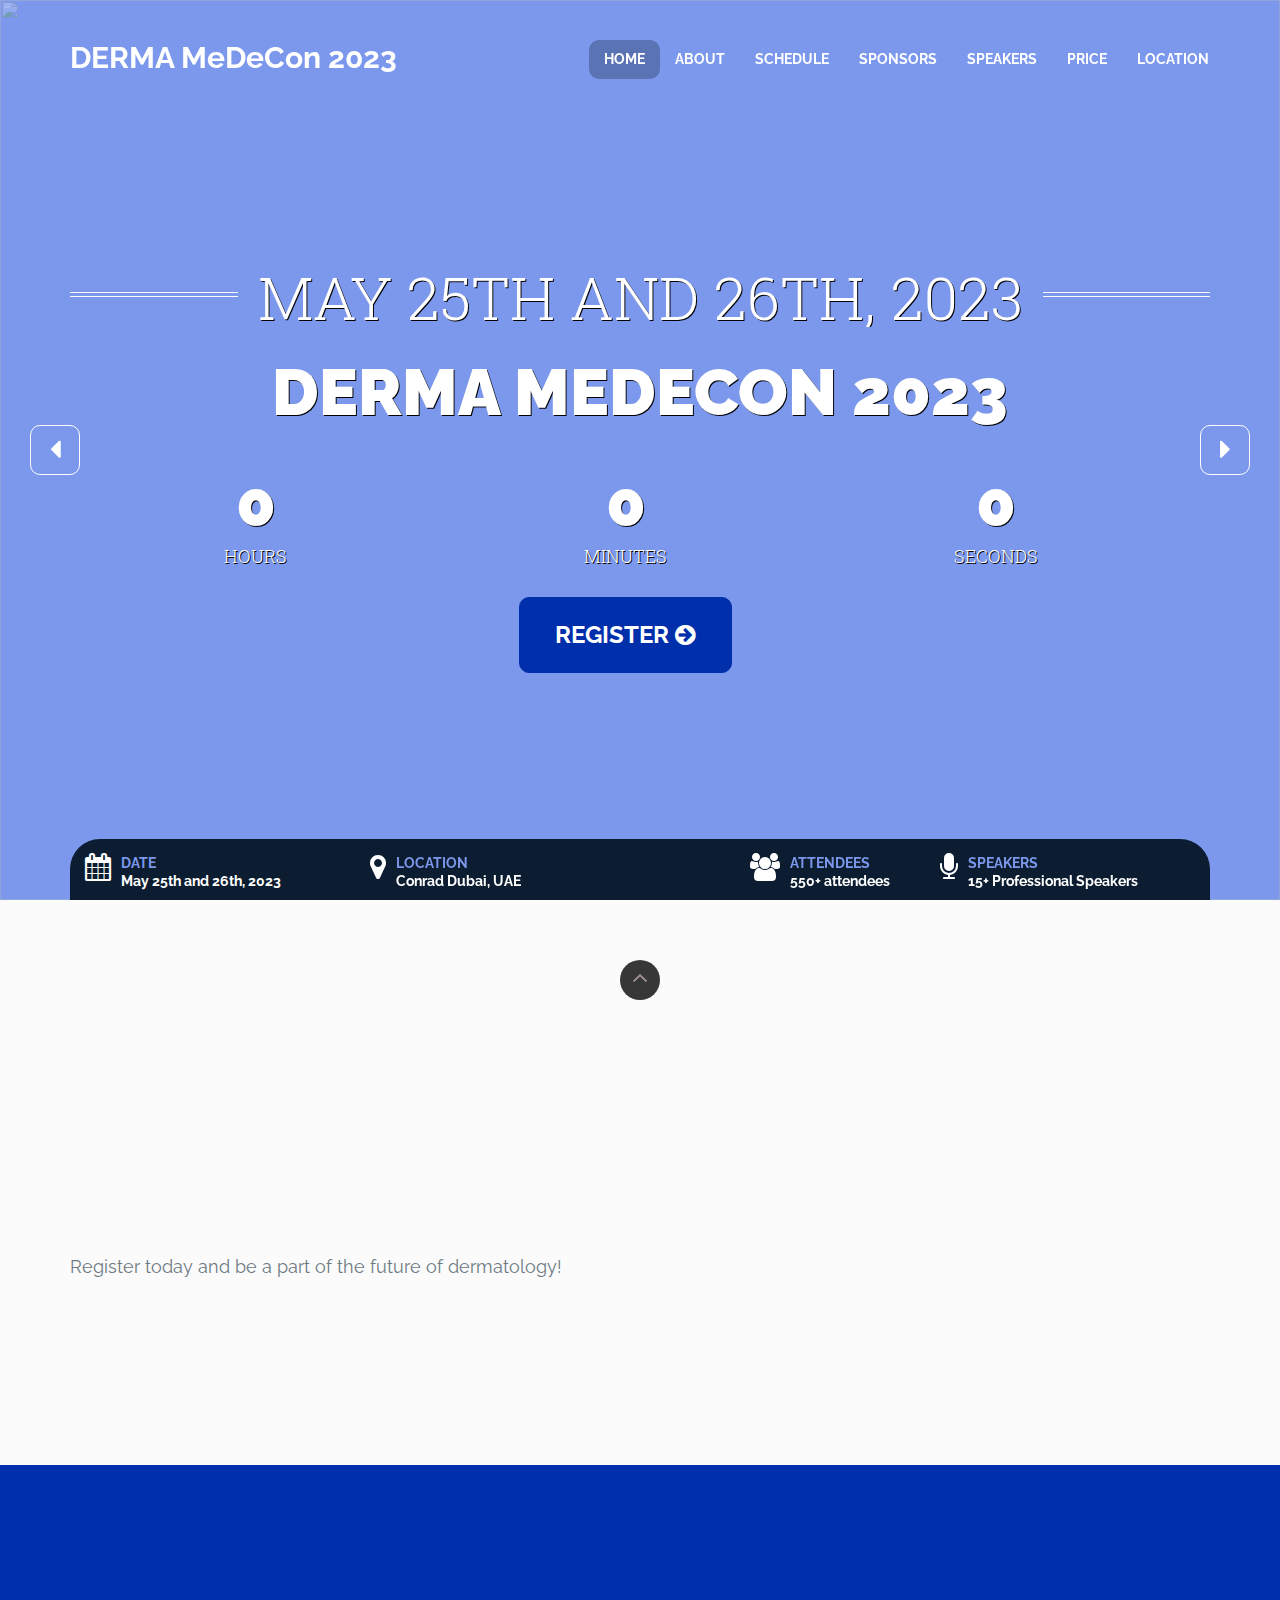
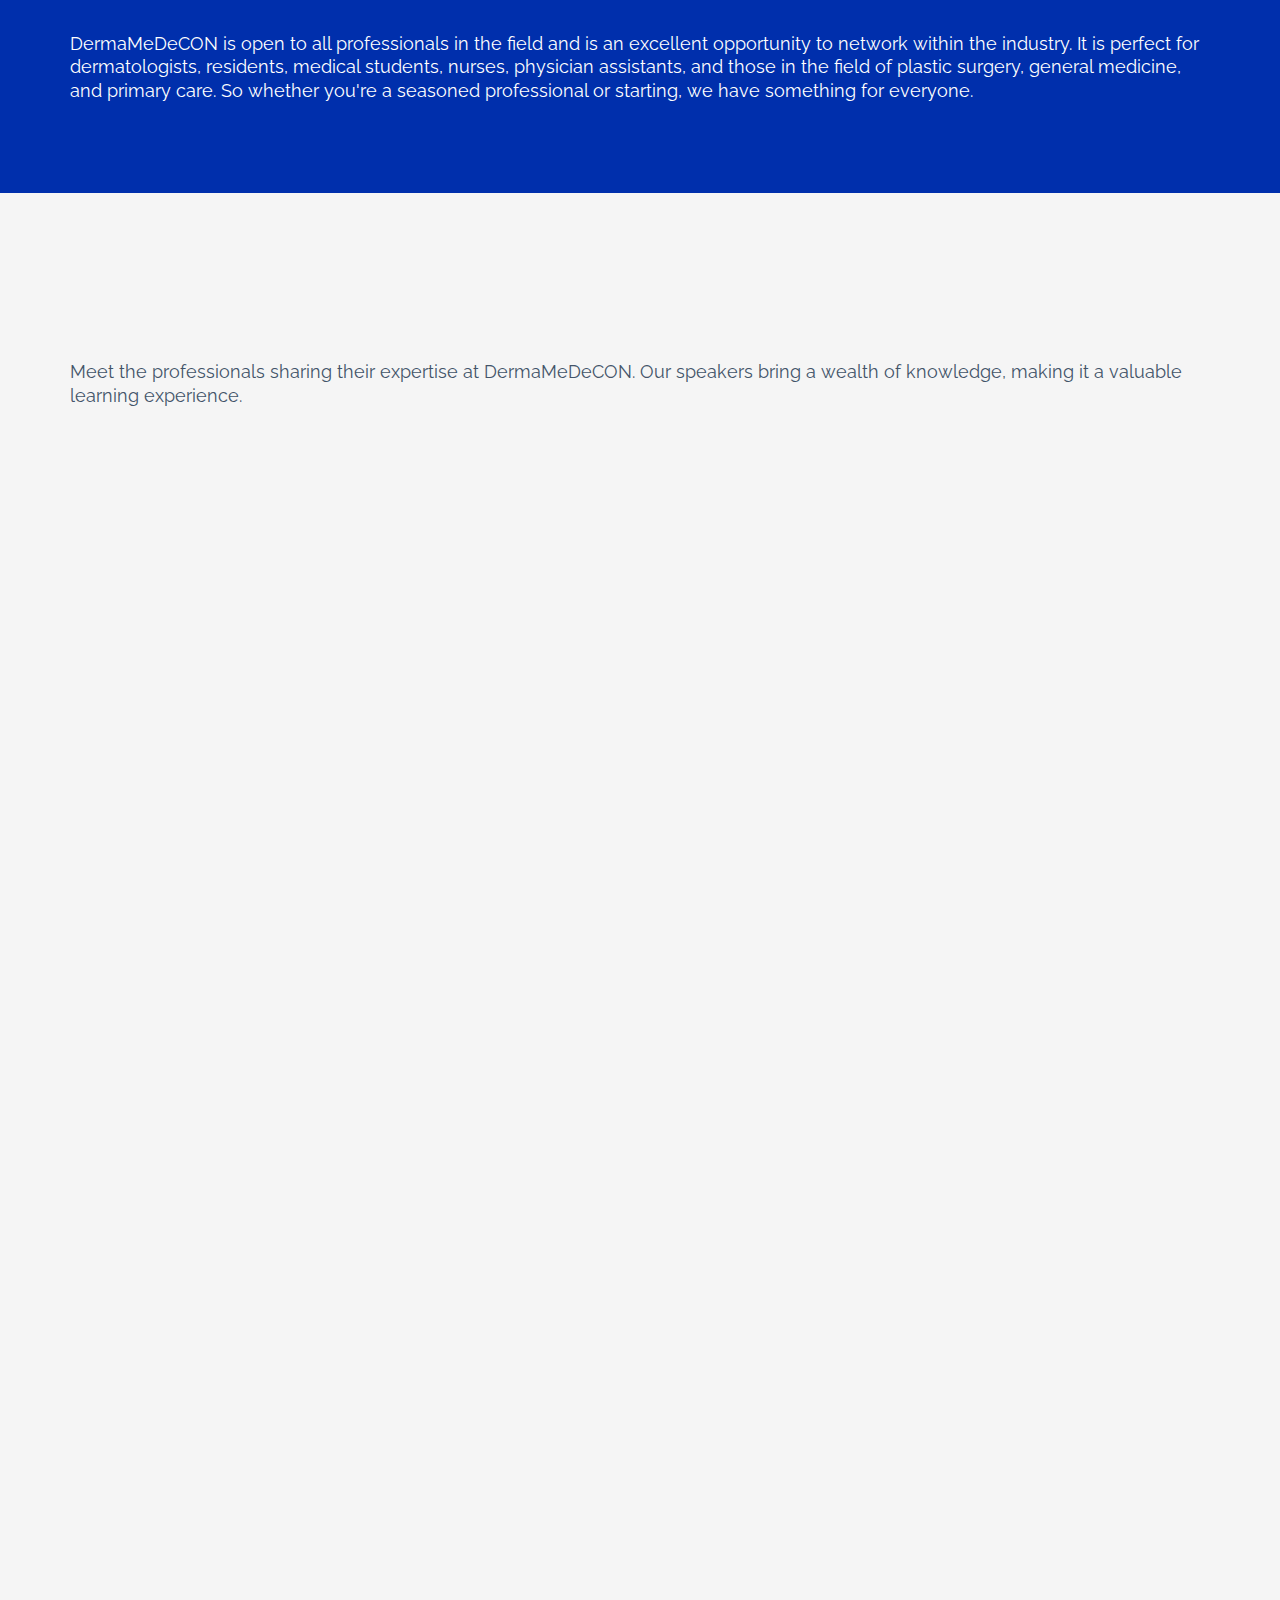
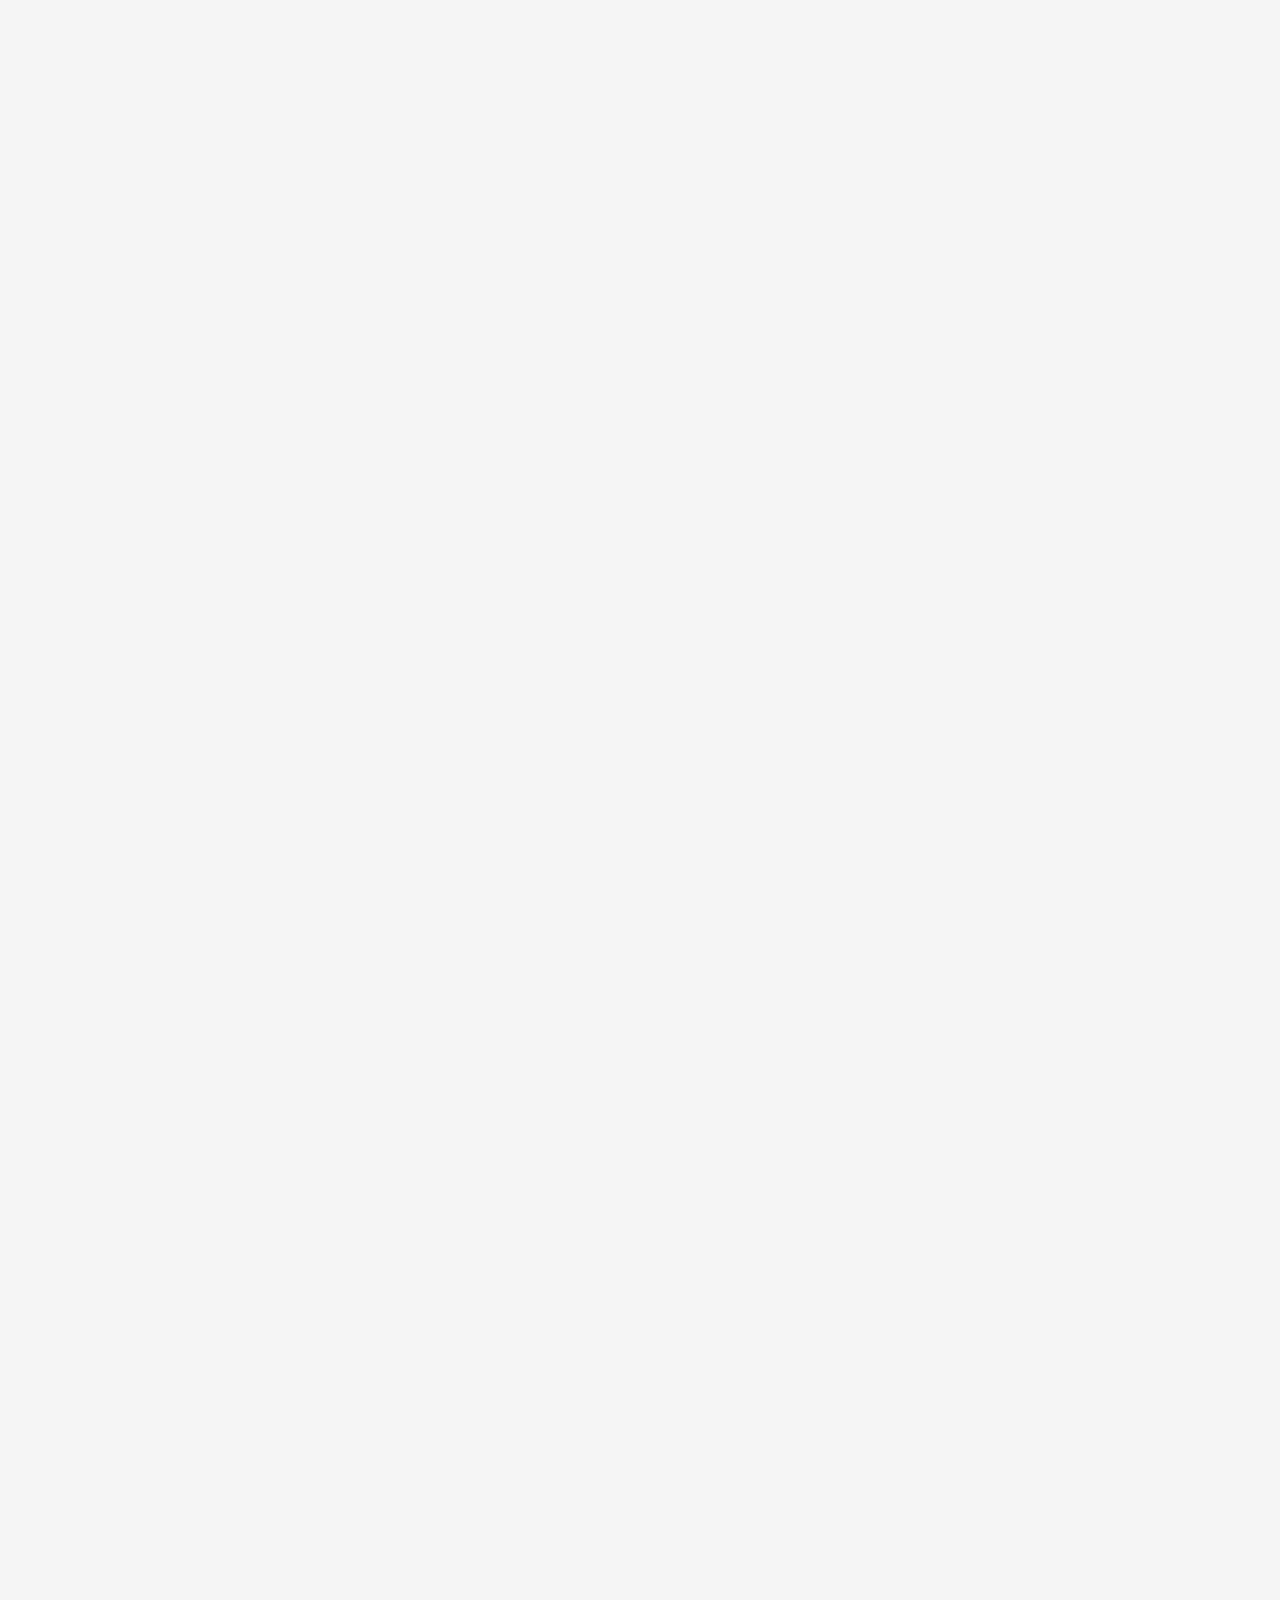
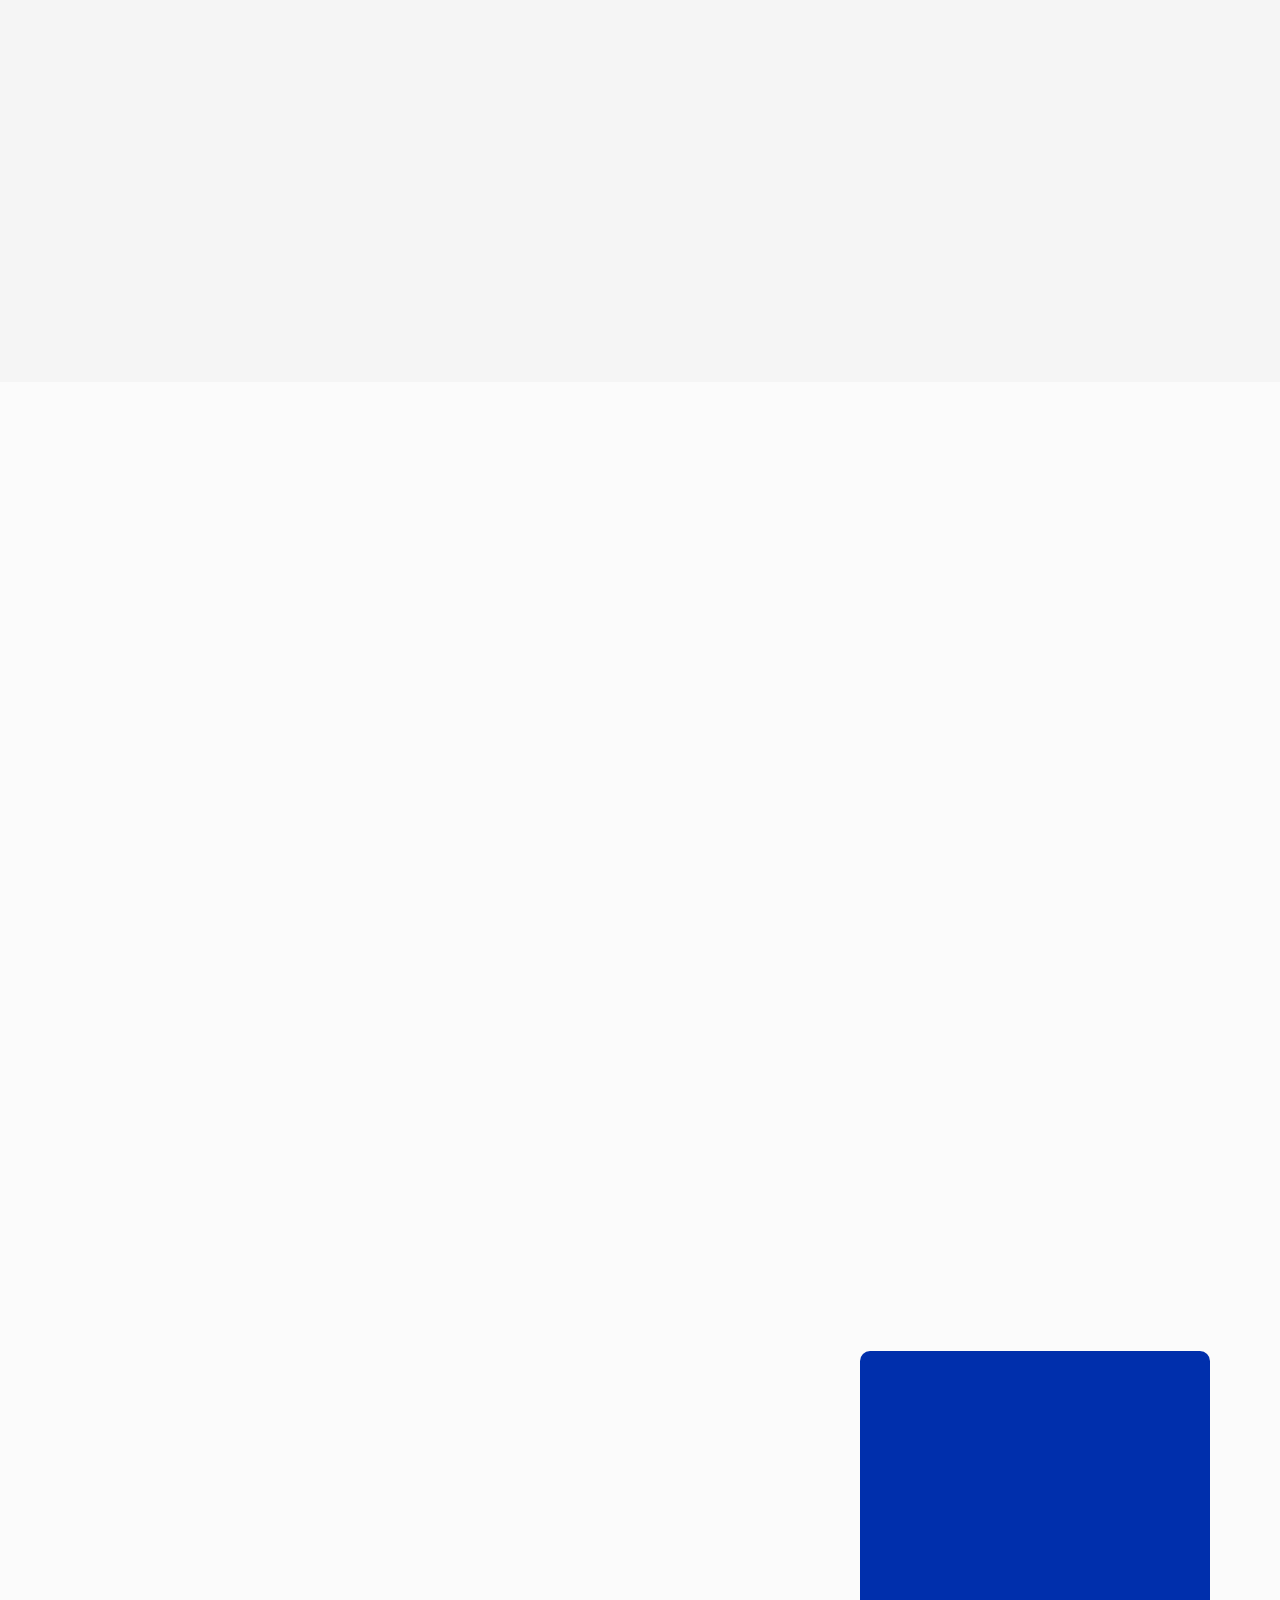
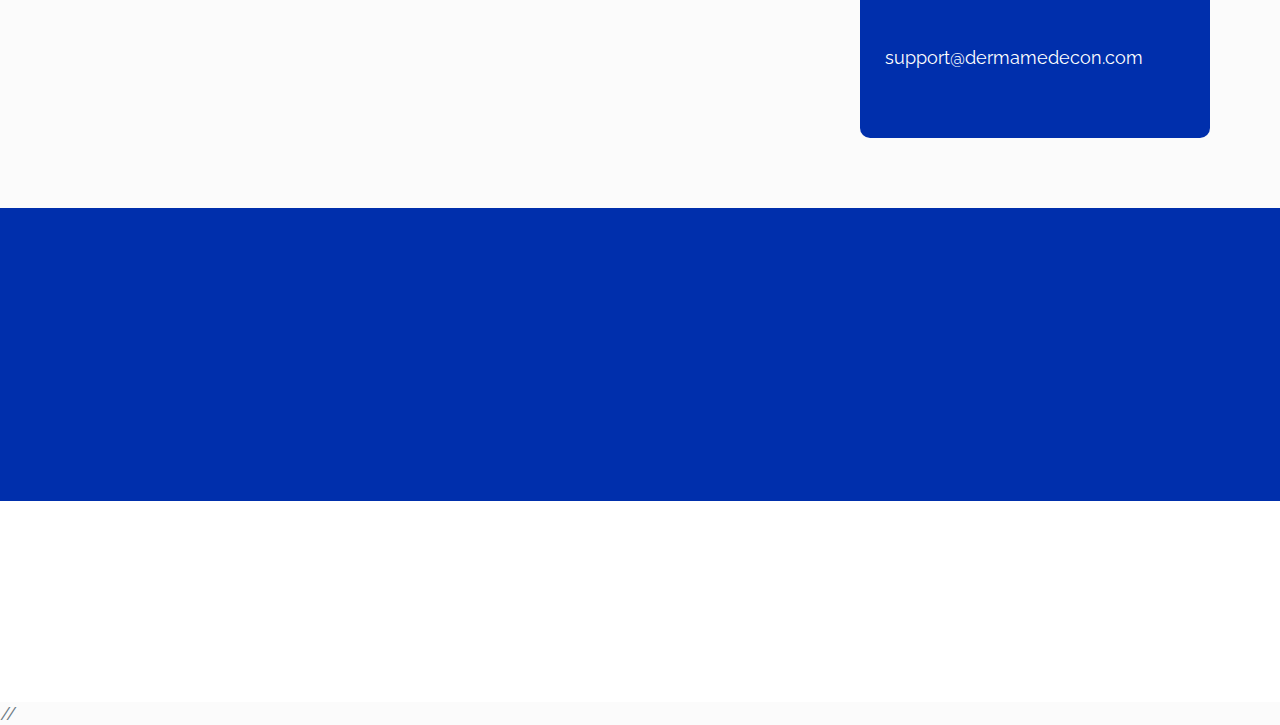
==== index.html @ 5bb14e51 "Minor fixes" ====
<!DOCTYPE html>
<!--[if lt IE 7 ]><html class="ie ie6" lang="en"><![endif]-->
<!--[if IE 7 ]><html class="ie ie7" lang="en"><![endif]-->
<!--[if IE 8 ]><html class="ie ie8" lang="en"><![endif]-->
<!--[if (gte IE 9)|!(IE)]><!-->
<html lang="en"><!--<![endif]-->

<head>
    <meta charset="utf-8">
    <!--[if IE]><meta http-equiv="X-UA-Compatible" content="IE=edge"><![endif]-->
    <meta name="viewport" content="width=device-width, initial-scale=1">

    <title>DERMA MeDeCon 2023</title>

    <!-- Favicons -->
    <link rel="apple-touch-icon-precomposed" sizes="144x144" href="assets/ico/apple-touch-icon-144-precomposed.png">
    <link rel="shortcut icon" href="assets/ico/favicon.ico">

    <!-- CSS Global -->
    <link href="assets/plugins/bootstrap/css/bootstrap.min.css" rel="stylesheet">
    <link href="assets/plugins/fontawesome/css/font-awesome.min.css" rel="stylesheet">
    <link href="assets/plugins/bootstrap-select/bootstrap-select.min.css" rel="stylesheet">
    <link href="assets/plugins/owlcarousel2/assets/owl.carousel.min.css" rel="stylesheet">
    <link href="assets/plugins/owlcarousel2/assets/owl.theme.default.min.css" rel="stylesheet">
    <link href="assets/plugins/prettyphoto/css/prettyPhoto.css" rel="stylesheet">
    <link href="assets/plugins/animate/animate.min.css" rel="stylesheet">
    <link href="assets/plugins/countdown/jquery.countdown.css" rel="stylesheet">

    <link href="assets/css/theme.css" rel="stylesheet">
    <link href="assets/css/custom.css" rel="stylesheet">

    <!--[if lt IE 9]>
        <script src="assets/plugins/iesupport/html5shiv.js"></script>
        <script src="assets/plugins/iesupport/respond.min.js"></script>
        <![endif]-->
</head>

<body id="home" class="wide body-light">

    <!-- Preloader -->
    <!-- <div id="preloader">
            <div id="status">
                <div class="spinner"></div>
            </div>
        </div> -->

    <!-- Wrap all content -->
    <div class="wrapper">

        <!-- HEADER -->
        <header class="header fixed">
            <div class="container">
                <div class="header-wrapper clearfix">

                    <!-- Logo -->
                    <div class="logo">
                        <a href="#home" class="scroll-to">
                            <!-- <span class="fa-stack">
                                    <i class="fa logo-hex fa-stack-2x"></i>
                                    <i class="fa logo-fa fa-map-marker fa-stack-1x"></i>
                                </span> -->
                            <!-- <img src="./assets/img/logo.png" alt="" style="width: 94px;height: 100px;background-color: rgb(255, 255, 255);"> -->
                            DERMA MeDeCon 2023
                        </a>
                    </div>
                    <!-- /Logo -->

                    <!-- Navigation -->
                    <div id="mobile-menu"></div>
                    <nav class="navigation closed clearfix">
                        <a href="#" class="menu-toggle btn"><i class="fa fa-bars"></i></a>
                        <ul class="sf-menu nav">
                            <li class="active"><a href="#home"><b>Home</b></a></li>
                            <li><a href="#about"><b>About</b></a></li>
                            <li><a href="#schedule"><b>Schedule</b> </a></li>
                            <li><a href="#sponsors"><b>Sponsors</b> </a></li>
                            <li><a href="#speakers"><b>Speakers</b> </a></li>
                            <li><a href="#price"><b>Price</b> </a></li>
                            <li><a href="#location"><b>Location</b> </a></li>
                            <!-- <li><a href="blog.html">Blog</a></li> -->
                        </ul>
                    </nav>
                    <!-- /Navigation -->

                </div>
            </div>
        </header>
        <!-- /HEADER -->

        <!-- Content area -->
        <div class="content-area">

            <div id="main">
                <!-- SLIDER -->
                <section class="page-section no-padding background-img-slider">

                    <div class="container">

                        <div id="main-slider" class="owl-carousel owl-theme">

                            <!-- Slide -->
                            <div class="item page text-center slide3">
                                <img src="./assets/img/slideshow/1.jpg"
                                    style="opacity: 0.3;object-fit: cover;height: 900px;">

                                <div class="caption">

                                    <div class="container">

                                        <div class="div-table">
                                            <div class="div-cell">
                                                <h2 class="caption-title" data-animation="fadeInDown"
                                                    data-animation-delay="100"><span>May 25th and 26th, 2023</span></h2>
                                                <h3 class="caption-subtitle" data-animation="fadeInUp"
                                                    data-animation-delay="300">DERMA MeDeCon 2023</h3>
                                                <div class="countdown-wrapper">
                                                    <div id="defaultCountdown" class="defaultCountdown clearfix"></div>
                                                </div>
                                                <p class="caption-text">
                                                    <a class="btn btn-theme btn-theme-xl" href="#registration"
                                                        data-toggle="modal" data-animation="flipInY"
                                                        data-animation-delay="600"> Register <i
                                                            class="fa fa-arrow-circle-right"></i></a>
                                                </p>
                                            </div>
                                        </div>
                                    </div>
                                </div>
                            </div>

                            <!-- Slide -->
                            <div class="item page text-center slide3">
                                <img src="./assets/img/slideshow/2.jpg"
                                    style="opacity: 0.3;object-fit: cover;height: 900px;">
                                <div class="caption">
                                    <div class="container">
                                        <div class="div-table">
                                            <div class="div-cell">
                                                <h2 class="caption-title" data-animation="fadeInDown"
                                                    data-animation-delay="100"><span>May 25th and 26th, 2023</span></h2>
                                                <h3 class="caption-subtitle" data-animation="fadeInUp"
                                                    data-animation-delay="300">DERMA MeDeCon 2023</h3>
                                                <p class="caption-text">
                                                    <a class="btn btn-theme btn-theme-xl" href="#register"
                                                        data-toggle="modal" data-animation="flipInY"
                                                        data-animation-delay="600"> Register <i
                                                            class="fa fa-arrow-circle-right"></i></a>
                                                    <!-- <a class="btn btn-theme btn-theme-xl btn-theme-transparent-white" href="http://www.youtube.com/watch?v=O-zpOMYRi0w" data-gal="prettyPhoto" data-animation="flipInY" data-animation-delay="900">Watch video</a> -->
                                                </p>
                                            </div>
                                        </div>
                                    </div>
                                </div>
                            </div>


                            <!-- Slide -->
                            <div class="item page text-center slide3">
                                <img src="./assets/img/slideshow/3.jpg"
                                    style="opacity: 0.3;object-fit: cover;height: 900px;">
                                <div class="caption">
                                    <div class="container">
                                        <div class="div-table">
                                            <div class="div-cell">
                                                <h2 class="caption-title"><span>May 25th and 26th, 2023</span></h2>
                                                <h3 class="caption-subtitle">DERMA MeDeCon 2023</h3>
                                                <p class="caption-text">
                                                    <a class="btn btn-play"
                                                        href="https://drive.google.com/file/d/1ba3R2Dw-PTf2hxhRhT_Zl9Os01oka7uy/preview?iframe=true"
                                                        data-gal="prettyPhoto"><i class="fa fa-play"></i></a>

                                                </p>
                                                <!-- Event description -->
                                                <!-- /Event description -->
                                            </div>
                                        </div>
                                    </div>
                                </div>
                            </div>

                        </div>
                    </div>

                    <!-- Event description -->
                    <div class="event-description" style="z-index: 1;">
                        <div class="container">
                            <div class="row">
                                <div class="event-background">
                                    <div class="container-fluid">
                                        <div class="row">
                                            <div class="col-xs-12 col-sm-6 col-md-3">
                                                <div class="media">
                                                    <span class="pull-left">
                                                        <i class="fa fa-calendar fa-2x"></i>
                                                    </span>
                                                    <div class="media-body">
                                                        <h4 class="media-heading">Date</h4>
                                                        <span>May 25th and 26th, 2023</span>
                                                    </div>
                                                </div>
                                            </div>
                                            <div class="col-xs-12 col-sm-6 col-md-4">
                                                <div class="media">
                                                    <span class="pull-left">
                                                        <i class="fa fa-map-marker fa-2x"></i>
                                                    </span>
                                                    <div class="media-body">
                                                        <h4 class="media-heading">Location</h4>
                                                        <span> Conrad Dubai, UAE</span>
                                                    </div>
                                                </div>
                                            </div>
                                            <div class="col-xs-12 col-sm-6 col-md-2">
                                                <div class="media">
                                                    <span class="pull-left">
                                                        <i class="fa fa-group fa-2x media-object"></i>
                                                    </span>
                                                    <div class="media-body">
                                                        <h4 class="media-heading">Attendees</h4>
                                                        <span>550+ attendees</span>
                                                    </div>
                                                </div>
                                            </div>
                                            <div class="col-xs-12 col-sm-6 col-md-3">
                                                <div class="media">
                                                    <span class="pull-left">
                                                        <i class="fa fa-microphone fa-2x"></i>
                                                    </span>
                                                    <div class="media-body">
                                                        <h4 class="media-heading">Speakers</h4>
                                                        <span>15+ Professional Speakers</span>
                                                    </div>
                                                </div>
                                            </div>
                                        </div>
                                    </div>
                                </div>
                            </div>
                        </div>
                    </div>
                    <!-- /Event description -->

                </section>
                <!-- /SLIDER -->
            </div>

            <!-- PAGE ABOUT -->
            <section class="page-section" id="about">
                <div class="container">
                    <h1 class="section-title">
                        <span data-animation="flipInY" data-animation-delay="300" class="icon-inner"><span
                                class="fa-stack"><i class="fa rhex fa-stack-2x"></i><i
                                    class="fa fa-star fa-stack-1x"></i></span></span>
                        <span data-animation="fadeInRight" data-animation-delay="500" class="title-inner">About The
                            Event <small>/ whats going on there come and learn</small></span>
                    </h1>
                    <div class="row">
                        <div class="col-lg-8">
                            <p data-animation="fadeInUp" data-animation-delay="300">Get ready to be blown away by the
                                latest advancements in dermatology at the upcoming DermaMeDeCON conference & exhibition!
                                Attend interactive workshops, participate in hands-on training sessions and learn from
                                some of the most renowned experts in the field as they share their insights. Derma
                                MeDeCON is a golden ticket to meeting professionals in the field, building valuable
                                connections, and expanding your network! </p><br>
                            <p>Register today and be a part of the future of dermatology!</p>
                            <p class="btn-row">
                                <a href="#register" data-toggle="modal" class="btn btn-theme btn-theme-xl"
                                    data-animation="flipInY" data-animation-delay="200">Book My Seat <i
                                        class="fa fa-arrow-circle-right"></i></a>
                                <!-- <a href="#" class="btn btn-theme btn-theme-xl btn-theme-transparent" data-animation="flipInY" data-animation-delay="400">Watch video</a> -->
                            </p>
                        </div>
                        <div class="col-xs-12 col-sm-6 col-md-6 col-lg-4 pull-left">

                            <!-- Thumbnails -->
                            <div class="row thumbnails">

                                <div class="col-sm-6 col-xs-6">
                                    <div class="thumbnail no-border no-padding" data-animation="fadeInLeft"
                                        data-animation-delay="100">
                                        <div class="media">
                                            <img src="assets/img/fourbox/1.jpg" alt="">
                                            <div class="caption hovered">
                                                <div class="caption-wrapper div-table">
                                                    <div class="caption-inner div-cell">
                                                        <p class="caption-buttons"><a
                                                                href="assets/img/fourbox/1.jpg"
                                                                class="btn caption-zoom" data-gal="prettyPhoto"><i
                                                                    class="fa fa-search"></i></a></p>
                                                    </div>
                                                </div>
                                            </div>
                                        </div>
                                    </div>
                                </div>

                                <div class="col-sm-6 col-xs-6">
                                    <div class="thumbnail no-border no-padding" data-animation="fadeInDown"
                                        data-animation-delay="200">
                                        <div class="media">
                                            <img src="assets/img/fourbox/2.jpg" alt="">
                                            <div class="caption hovered">
                                                <div class="caption-wrapper div-table">
                                                    <div class="caption-inner div-cell">
                                                        <p class="caption-buttons"><a
                                                                href="assets/img/fourbox/2.jpg"
                                                                class="btn caption-zoom" data-gal="prettyPhoto"><i
                                                                    class="fa fa-search"></i></a></p>
                                                    </div>
                                                </div>
                                            </div>
                                        </div>
                                    </div>
                                </div>

                                <div class="col-sm-6 col-xs-6">
                                    <div class="thumbnail no-border no-padding" data-animation="fadeInRight"
                                        data-animation-delay="300">
                                        <div class="media">
                                            <img src="assets/img/fourbox/3.jpg" alt="">
                                            <div class="caption hovered">
                                                <div class="caption-wrapper div-table">
                                                    <div class="caption-inner div-cell">
                                                        <p class="caption-buttons"><a
                                                                href="assets/img/fourbox/3.jpg"
                                                                class="btn caption-zoom" data-gal="prettyPhoto"><i
                                                                    class="fa fa-search"></i></a></p>
                                                    </div>
                                                </div>
                                            </div>
                                        </div>
                                    </div>
                                </div>

                                <div class="col-sm-6 col-xs-6">
                                    <div class="thumbnail no-border no-padding" data-animation="fadeInUp"
                                        data-animation-delay="400">
                                        <div class="media">
                                            <img src="assets/img/fourbox/4.jpg" alt="">
                                            <div class="caption hovered">
                                                <div class="caption-wrapper div-table">
                                                    <div class="caption-inner div-cell">
                                                        <p class="caption-buttons"><a
                                                                href="assets/img/fourbox/4.jpg"
                                                                class="btn caption-zoom" data-gal="prettyPhoto"><i
                                                                    class="fa fa-search"></i></a></p>
                                                    </div>
                                                </div>
                                            </div>
                                        </div>
                                    </div>
                                </div>

                            </div>
                            <!-- /Thumbnails -->

                        </div>
                    </div>
                </div>
            </section>
            <!-- /PAGE ABOUT -->

            <!-- Donation -->
            <section class="page-section color" id="donation">
                <div class="container">
                    <h1 class="section-title">
                        <span data-animation="flipInY" data-animation-delay="300" class="icon-inner"><span
                                class="fa-stack"><i class="fa rhex fa-stack-2x"></i><i
                                    class="fa fa-ticket fa-stack-1x"></i></span></span>
                        <span data-animation="fadeInRight" data-animation-delay="500" class="title-inner">Who Is This
                            Event for? <small> </small></span>
                    </h1>
                    <p>DermaMeDeCON is open to all professionals in the field and is an excellent opportunity to network
                        within the industry. It is perfect for dermatologists, residents, medical students, nurses,
                        physician assistants, and those in the field of plastic surgery, general medicine, and primary
                        care. So whether you're a seasoned professional or starting, we have something for everyone.</p>

                    <!-- Make a donation now
                        https://developer.paypal.com/webapps/developer/docs/classic/paypal-payments-standard/integration-guide/Appx_websitestandard_htmlvariables/
                        -->
                    <!-- <form action="https://www.paypal.com/cgi-bin/webscr" method="post">

                            <input type="hidden" name="business" value="yourpaypalemail@domain.com">

                            <input type="hidden" name="cmd" value="_donations">

                            <input type="hidden" name="item_name" value="Donate">
                            <input type="hidden" name="item_number" value="">
                            <input type="hidden" name="amount" value="25.00">
                            <input type="hidden" name="currency_code" value="USD">

                            <button name="submit" class="btn btn-theme">Make a donation now</button>
                            <img alt="" border="0" width="1" height="1" src="https://www.paypalobjects.com/en_US/i/scr/pixel.gif">
                        </form> -->

                </div>
            </section>
            <!-- /Donation -->

            <!-- PAGE SCHEDULE -->
            <section class="page-section light" id="schedule">
                <div class="container">
                    <div class="row">
                        <div class="col-md-8 pull-left">
                            <h1 class="section-title">
                                <span data-animation="flipInY" data-animation-delay="300" class="icon-inner"><span
                                        class="fa-stack"><i class="fa rhex fa-stack-2x"></i><i
                                            class="fa fa-star fa-stack-1x"></i></span></span>
                                <span data-animation="fadeInRight" data-animation-delay="500" class="title-inner">About
                                    The Speakers <small></small></span>
                            </h1>
                        </div>
                        <div class="col-md-4 text-right-md pull-right">
                            <a href="https://drive.google.com/uc?export=download&id=1r_bsUnSW15Wl5kFmYx9cHSd2aNmQv3F4"
                                class="btn btn-theme btn-theme-lg btn-theme-transparent-grey pull-right"
                                data-animation="flipInY" data-animation-delay="300"><i class="fa fa-print"></i> Download
                                Schedule</a>
                        </div>
                    </div>
                    <div>
                        <p>Meet the professionals sharing their expertise at DermaMeDeCON. Our speakers bring a wealth
                            of knowledge, making it a valuable learning experience.</p>
                    </div>

                    <!-- Schedule -->
                    <div class="schedule-wrapper clear" data-animation="fadeIn" data-animation-delay="200">
                        <div class="schedule-tabs lv1">
                            <ul id="tabs-lv1" class="nav nav-justified">
                                <li class="active"><a href="#tab-first" data-toggle="tab"><strong>Day 01</strong>
                                        <br />25th May 2023</a></li>
                                <li><a href="#tab-second" data-toggle="tab"><strong>Day 02</strong> <br />26th May
                                        2023</a></li>
                                <!-- <li><a href="#tab-third" data-toggle="tab"><strong>Day 03</strong> <br/>19.05.2014</a></li>
                                    <li><a href="#tab-last" data-toggle="tab"><strong>By speaker</strong></a></li> -->
                            </ul>
                        </div>
                        <div class="tab-content lv1">
                            <!-- tab1 -->
                            <div id="tab-first" class="tab-pane fade in active">
                                <!-- <div class="schedule-tabs lv2">
                                        <ul id="tabs-lv21"  class="nav nav-justified">
                                            <li class="active"><a href="#tab-lv21-first" data-toggle="tab">HAll A</a></li>
                                            <li><a href="#tab-lv21-second" data-toggle="tab">HAll B</a></li>
                                            <li><a href="#tab-lv21-third" data-toggle="tab">HAll C</a></li>
                                            <li><a href="#tab-lv21-last" data-toggle="tab">HAll D</a></li>
                                        </ul>
                                    </div> -->
                                <div class="tab-content lv2">
                                    <div id="tab-lv21-first" class="tab-pane fade in active">
                                        <div class="timeline">

                                            <article class="post-wrap" data-animation="fadeInUp"
                                                data-animation-delay="300">
                                                <div class="media">
                                                    <!-- -->
                                                    <div class="post-media pull-left" style="padding-right: 0px;">
                                                        <img src="assets/img/speakers/niti.png" alt=""
                                                            class="media-object" style="width: 130px;" />
                                                    </div>
                                                    <!-- -->
                                                    <div class="media-body">
                                                        <div class="post-header">
                                                            <div class="post-meta">
                                                                <span class="post-date"><i class="fa fa-clock-o"></i>
                                                                    08:00 - 09:30</span>
                                                                <a href="#" class="pull-right">
                                                                    <span class="fa-stack fa-lg">
                                                                        <i class="fa fa-stack-2x fa-circle-thin"></i>
                                                                        <i class="fa fa-stack-1x fa-share-alt"></i>
                                                                    </span>
                                                                </a>
                                                            </div>
                                                            <h2 class="post-title"><a href="#">Prof. Niti Khunger</a>
                                                            </h2>
                                                        </div>
                                                        <div class="post-body">
                                                            <div class="post-excerpt">
                                                                <p>Live Feed Surgical Workshop From New Delhi</p>
                                                            </div>
                                                        </div>
                                                        <div class="post-footer">
                                                            <!-- <span class="post-readmore">
                                                                    <i class="fa fa-microphone"></i> <strong>John Doe</strong> / CEO at Crown.io
                                                                    <a href="#"><i class="fa fa-facebook"></i></a>
                                                                    <a href="#"><i class="fa fa-twitter"></i></a>
                                                                    <a href="#"><i class="fa fa-linkedin"></i></a>
                                                                    <a href="#"><i class="fa fa-instagram"></i></a>
                                                                </span> -->
                                                        </div>
                                                    </div>
                                                    <!-- -->
                                                </div>
                                            </article>

                                            <article class="post-wrap" data-animation="fadeInUp"
                                                data-animation-delay="200">
                                                <div class="media">
                                                    <!-- -->
                                                    <div class="post-media pull-left" style="padding-right: 0px;">
                                                        <img src="assets/img/speakers/paul.png" alt=""
                                                            class="media-object" style="width:130px;" />
                                                    </div>
                                                    <!-- -->
                                                    <div class="media-body">
                                                        <div class="post-header">
                                                            <div class="post-meta">
                                                                <span class="post-date"><i class="fa fa-clock-o"></i>
                                                                    09:45 - 10:15</span>
                                                                <a href="#" class="pull-right">
                                                                    <span class="fa-stack fa-lg">
                                                                        <i class="fa fa-stack-2x fa-circle-thin"></i>
                                                                        <i class="fa fa-stack-1x fa-share-alt"></i>
                                                                    </span>
                                                                </a>
                                                            </div>
                                                            <h2 class="post-title"><a href="#">Dr. Paul Devakar
                                                                    Yesudian</a></h2>
                                                        </div>
                                                        <div class="post-body">
                                                            <div class="post-excerpt">
                                                                <p>Topic To Be Decided</p>
                                                            </div>
                                                        </div>
                                                        <div class="post-footer">
                                                            <!--<span class="post-readmore">
                                                                    <i class="fa fa-microphone"></i> John Doe / CEO at Crown.io
                                                                    <a href="#"><i class="fa fa-facebook"></i></a>
                                                                    <a href="#"><i class="fa fa-twitter"></i></a>
                                                                    <a href="#"><i class="fa fa-linkedin"></i></a>
                                                                    <a href="#"><i class="fa fa-instagram"></i></a>
                                                                </span>-->
                                                        </div>
                                                    </div>
                                                    <!-- -->
                                                </div>
                                            </article>

                                            <article class="post-wrap" data-animation="fadeInUp"
                                                data-animation-delay="300">
                                                <div class="media">
                                                    <!-- -->
                                                    <div class="post-media pull-left" style="padding-right: 0px;">
                                                        <img src="assets/img/speakers/rabindranath.png" alt=""
                                                            class="media-object" style="width: 130px;" />
                                                    </div>
                                                    <!-- -->
                                                    <div class="media-body">
                                                        <div class="post-header">
                                                            <div class="post-meta">
                                                                <span class="post-date"><i class="fa fa-clock-o"></i>
                                                                    10:35 - 11:05</span>
                                                                <a href="#" class="pull-right">
                                                                    <span class="fa-stack fa-lg">
                                                                        <i class="fa fa-stack-2x fa-circle-thin"></i>
                                                                        <i class="fa fa-stack-1x fa-share-alt"></i>
                                                                    </span>
                                                                </a>
                                                            </div>
                                                            <h2 class="post-title"><a href="#">Dr. Rabindranath
                                                                    Nambi</a></h2>
                                                        </div>
                                                        <div class="post-body">
                                                            <div class="post-excerpt">
                                                                <p>Topic To Be Decided</p>
                                                            </div>
                                                        </div>
                                                        <div class="post-footer">
                                                            <!--<span class="post-readmore">
                                                                    <i class="fa fa-microphone"></i> John Doe / CEO at Crown.io
                                                                    <a href="#"><i class="fa fa-facebook"></i></a>
                                                                    <a href="#"><i class="fa fa-twitter"></i></a>
                                                                    <a href="#"><i class="fa fa-linkedin"></i></a>
                                                                    <a href="#"><i class="fa fa-instagram"></i></a>
                                                                </span>-->
                                                        </div>
                                                    </div>
                                                    <!-- -->
                                                </div>
                                            </article>

                                            <article class="post-wrap" data-animation="fadeInUp"
                                                data-animation-delay="200">
                                                <div class="media">
                                                    <!-- -->
                                                    <div class="post-media pull-left" style="padding-right: 0px;">
                                                        <img src="assets/img/speakers/nick.png" alt=""
                                                            class="media-object" style="width: 130px;" />
                                                    </div>
                                                    <!-- -->
                                                    <div class="media-body">
                                                        <div class="post-header">
                                                            <div class="post-meta">
                                                                <span class="post-date"><i class="fa fa-clock-o"></i>
                                                                    11:25 - 11.55</span>
                                                                <a href="#" class="pull-right">
                                                                    <span class="fa-stack fa-lg">
                                                                        <i class="fa fa-stack-2x fa-circle-thin"></i>
                                                                        <i class="fa fa-stack-1x fa-share-alt"></i>
                                                                    </span>
                                                                </a>
                                                            </div>
                                                            <h2 class="post-title"><a href="#">Prof. Nick Levell</a>
                                                            </h2>
                                                        </div>
                                                        <div class="post-body">
                                                            <div class="post-excerpt">
                                                                <p>Topic To Be Decided</p>
                                                            </div>
                                                        </div>
                                                        <div class="post-footer">
                                                            <!--<span class="post-readmore">
                                                                    <i class="fa fa-microphone"></i> John Doe / CEO at Crown.io
                                                                    <a href="#"><i class="fa fa-facebook"></i></a>
                                                                    <a href="#"><i class="fa fa-twitter"></i></a>
                                                                    <a href="#"><i class="fa fa-linkedin"></i></a>
                                                                    <a href="#"><i class="fa fa-instagram"></i></a>
                                                                </span>-->
                                                        </div>
                                                    </div>
                                                    <!-- -->
                                                </div>
                                            </article>
                                            <article class="post-wrap" data-animation="fadeInUp"
                                                data-animation-delay="200">
                                                <div class="media">
                                                    <!-- -->
                                                    <div class="post-media pull-left" style="padding-right: 0px;">
                                                        <img src="assets/img/speakers/ian.png" alt=""
                                                            class="media-object" style="width: 130px;" />
                                                    </div>
                                                    <!-- -->
                                                    <div class="media-body">
                                                        <div class="post-header">
                                                            <div class="post-meta">
                                                                <span class="post-date"><i class="fa fa-clock-o"></i>
                                                                    12:15 - 12:45</span>
                                                                <a href="#" class="pull-right">
                                                                    <span class="fa-stack fa-lg">
                                                                        <i class="fa fa-stack-2x fa-circle-thin"></i>
                                                                        <i class="fa fa-stack-1x fa-share-alt"></i>
                                                                    </span>
                                                                </a>
                                                            </div>
                                                            <h2 class="post-title"><a href="#">Dr. Ian Coulson</a></h2>
                                                        </div>
                                                        <div class="post-body">
                                                            <div class="post-excerpt">
                                                                <p>Topic To Be Decided</p>
                                                            </div>
                                                        </div>
                                                        <div class="post-footer">
                                                            <!--<span class="post-readmore">
                                                                    <i class="fa fa-microphone"></i> John Doe / CEO at Crown.io
                                                                    <a href="#"><i class="fa fa-facebook"></i></a>
                                                                    <a href="#"><i class="fa fa-twitter"></i></a>
                                                                    <a href="#"><i class="fa fa-linkedin"></i></a>
                                                                    <a href="#"><i class="fa fa-instagram"></i></a>
                                                                </span>-->
                                                        </div>
                                                    </div>
                                                    <!-- -->
                                                </div>
                                            </article>
                                            <article class="post-wrap" data-animation="fadeInUp"
                                                data-animation-delay="200">
                                                <div class="media">
                                                    <!-- -->
                                                    <div class="post-media pull-left" style="padding-right: 0px;">
                                                        <img src="assets/img/speakers/rabindranath.png" alt=""
                                                            class="media-object" style="width:130px" />
                                                    </div>
                                                    <!-- -->
                                                    <div class="media-body">
                                                        <div class="post-header">
                                                            <div class="post-meta">
                                                                <span class="post-date"><i class="fa fa-clock-o"></i>
                                                                    02:50 - 03:20</span>
                                                                <a href="#" class="pull-right">
                                                                    <span class="fa-stack fa-lg">
                                                                        <i class="fa fa-stack-2x fa-circle-thin"></i>
                                                                        <i class="fa fa-stack-1x fa-share-alt"></i>
                                                                    </span>
                                                                </a>
                                                            </div>
                                                            <h2 class="post-title"><a href="#">Dr. Rabindranath
                                                                    Nambi</a></h2>
                                                        </div>
                                                        <div class="post-body">
                                                            <div class="post-excerpt">
                                                                <p>Topic To Be Decided</p>
                                                            </div>
                                                        </div>
                                                        <div class="post-footer">
                                                            <!--<span class="post-readmore">
                                                                    <i class="fa fa-microphone"></i> John Doe / CEO at Crown.io
                                                                    <a href="#"><i class="fa fa-facebook"></i></a>
                                                                    <a href="#"><i class="fa fa-twitter"></i></a>
                                                                    <a href="#"><i class="fa fa-linkedin"></i></a>
                                                                    <a href="#"><i class="fa fa-instagram"></i></a>
                                                                </span>-->
                                                        </div>
                                                    </div>
                                                    <!-- -->
                                                </div>
                                            </article>
                                            <article class="post-wrap" data-animation="fadeInUp"
                                                data-animation-delay="200">
                                                <div class="media">
                                                    <!-- -->
                                                    <div class="post-media pull-left" style="padding-right: 0px;">
                                                        <img src="assets/img/speakers/chander.png" class="media-object"
                                                            style="width: 130px;" />
                                                    </div>
                                                    <!-- -->
                                                    <div class="media-body">
                                                        <div class="post-header">
                                                            <div class="post-meta">
                                                                <span class="post-date"><i class="fa fa-clock-o"></i>
                                                                    03:40 - 04:10</span>
                                                                <a href="#" class="pull-right">
                                                                    <span class="fa-stack fa-lg">
                                                                        <i class="fa fa-stack-2x fa-circle-thin"></i>
                                                                        <i class="fa fa-stack-1x fa-share-alt"></i>
                                                                    </span>
                                                                </a>
                                                            </div>
                                                            <h2 class="post-title"><a href="#">Prof. Chander Grover</a></h2>
                                                        </div>
                                                        <div class="post-body">
                                                            <div class="post-excerpt">
                                                                <p>Onychomycosis : From Mundane To Esoteric!</p>
                                                            </div>
                                                        </div>
                                                        <div class="post-footer">
                                                            <!--<span class="post-readmore">
                                                                    <i class="fa fa-microphone"></i> John Doe / CEO at Crown.io
                                                                    <a href="#"><i class="fa fa-facebook"></i></a>
                                                                    <a href="#"><i class="fa fa-twitter"></i></a>
                                                                    <a href="#"><i class="fa fa-linkedin"></i></a>
                                                                    <a href="#"><i class="fa fa-instagram"></i></a>
                                                                </span>-->
                                                        </div>
                                                    </div>
                                                    <!-- -->
                                                </div>
                                            </article>
                                            <article class="post-wrap" data-animation="fadeInUp"
                                                data-animation-delay="200">
                                                <div class="media">
                                                    <!-- -->
                                                    <div class="post-media pull-left" style="padding-right: 0px;">
                                                        <img src="assets/img/speakers/ashique.png" alt=""
                                                            class="media-object" style="width: 130px;" />
                                                    </div>
                                                    <!-- -->
                                                    <div class="media-body">
                                                        <div class="post-header">
                                                            <div class="post-meta">
                                                                <span class="post-date"><i class="fa fa-clock-o"></i>
                                                                    04:30 - 05:00</span>
                                                                <a href="#" class="pull-right">
                                                                    <span class="fa-stack fa-lg">
                                                                        <i class="fa fa-stack-2x fa-circle-thin"></i>
                                                                        <i class="fa fa-stack-1x fa-share-alt"></i>
                                                                    </span>
                                                                </a>
                                                            </div>
                                                            <h2 class="post-title"><a href="#">Dr. Ashique K T</a></h2>
                                                        </div>
                                                        <div class="post-body">
                                                            <div class="post-excerpt">
                                                                <p>Common Pitfalls & Often Neglected Aspects In Vitiligo
                                                                    Management</p>
                                                            </div>
                                                        </div>
                                                        <div class="post-footer">
                                                            <!--<span class="post-readmore">
                                                                    <i class="fa fa-microphone"></i> John Doe / CEO at Crown.io
                                                                    <a href="#"><i class="fa fa-facebook"></i></a>
                                                                    <a href="#"><i class="fa fa-twitter"></i></a>
                                                                    <a href="#"><i class="fa fa-linkedin"></i></a>
                                                                    <a href="#"><i class="fa fa-instagram"></i></a>
                                                                </span>-->
                                                        </div>
                                                    </div>
                                                    <!-- -->
                                                </div>
                                            </article>
                                            <article class="post-wrap" data-animation="fadeInUp"
                                                data-animation-delay="200">
                                                <div class="media">
                                                    <!-- -->
                                                    <div class="post-media pull-left" style="padding-right: 0px;">
                                                        <img src="assets/img/speakers/niti.png" alt=""
                                                            class="media-object" style="width: 130px;" />
                                                    </div>
                                                    <!-- -->
                                                    <div class="media-body">
                                                        <div class="post-header">
                                                            <div class="post-meta">
                                                                <span class="post-date"><i class="fa fa-clock-o"></i>
                                                                    05:00 - 05:30</span>
                                                                <a href="#" class="pull-right">
                                                                    <span class="fa-stack fa-lg">
                                                                        <i class="fa fa-stack-2x fa-circle-thin"></i>
                                                                        <i class="fa fa-stack-1x fa-share-alt"></i>
                                                                    </span>
                                                                </a>
                                                            </div>
                                                            <h2 class="post-title"><a href="#">Prof. Niti Khunger</a>
                                                            </h2>
                                                        </div>
                                                        <div class="post-body">
                                                            <div class="post-excerpt">
                                                                <p>Sclerotherapy For Dermatologists</p>
                                                            </div>
                                                        </div>
                                                        <div class="post-footer">
                                                            <!--<span class="post-readmore">
                                                                    <i class="fa fa-microphone"></i> John Doe / CEO at Crown.io
                                                                    <a href="#"><i class="fa fa-facebook"></i></a>
                                                                    <a href="#"><i class="fa fa-twitter"></i></a>
                                                                    <a href="#"><i class="fa fa-linkedin"></i></a>
                                                                    <a href="#"><i class="fa fa-instagram"></i></a>
                                                                </span>-->
                                                        </div>
                                                    </div>
                                                    <!-- -->
                                                </div>
                                            </article>
                                            <article class="post-wrap" data-animation="fadeInUp"
                                                data-animation-delay="200">
                                                <div class="media">
                                                    <!-- -->
                                                    <div class="post-media pull-left" style="padding-right: 0px;">
                                                        <img src="assets/img/speakers/bina.png" alt=""
                                                            class="media-object" style="width: 130px;" />
                                                    </div>
                                                    <!-- -->
                                                    <div class="media-body">
                                                        <div class="post-header">
                                                            <div class="post-meta">
                                                                <span class="post-date"><i class="fa fa-clock-o"></i>
                                                                    05.30 - 06:00</span>
                                                                <a href="#" class="pull-right">
                                                                    <span class="fa-stack fa-lg">
                                                                        <i class="fa fa-stack-2x fa-circle-thin"></i>
                                                                        <i class="fa fa-stack-1x fa-share-alt"></i>
                                                                    </span>
                                                                </a>
                                                            </div>
                                                            <h2 class="post-title"><a href="#">Dr. Bina Rabadia</a></h2>
                                                        </div>
                                                        <div class="post-body">
                                                            <div class="post-excerpt">
                                                                <p>Dermoscopy</p>
                                                            </div>
                                                        </div>
                                                        <div class="post-footer">
                                                            <!--<span class="post-readmore">
                                                                    <i class="fa fa-microphone"></i> John Doe / CEO at Crown.io
                                                                    <a href="#"><i class="fa fa-facebook"></i></a>
                                                                    <a href="#"><i class="fa fa-twitter"></i></a>
                                                                    <a href="#"><i class="fa fa-linkedin"></i></a>
                                                                    <a href="#"><i class="fa fa-instagram"></i></a>
                                                                </span>-->
                                                        </div>
                                                    </div>
                                                    <!-- -->
                                                </div>
                                            </article>
                                            <article class="post-wrap" data-animation="fadeInUp"
                                                data-animation-delay="200">
                                                <div class="media">
                                                    <!-- -->
                                                    <div class="post-media pull-left" style="padding-right: 0px;">
                                                        <img src="assets/img/speakers/chander.png" class="media-object"
                                                            style="width: 130px;" />
                                                    </div>
                                                    <!-- -->
                                                    <div class="media-body">
                                                        <div class="post-header">
                                                            <div class="post-meta">
                                                                <span class="post-date"><i class="fa fa-clock-o"></i>
                                                                    06:00 - 07:30</span>
                                                                <a href="#" class="pull-right">
                                                                    <span class="fa-stack fa-lg">
                                                                        <i class="fa fa-stack-2x fa-circle-thin"></i>
                                                                        <i class="fa fa-stack-1x fa-share-alt"></i>
                                                                    </span>
                                                                </a>
                                                            </div>
                                                            <h2 class="post-title"><a href="#">Prof. Chander Grover</a>
                                                            </h2>
                                                        </div>
                                                        <div class="post-body">
                                                            <div class="post-excerpt">
                                                                <p>Nail Tumours & Introduction To Nail Ultrasound In
                                                                    Clinical Practice</p>
                                                            </div>
                                                        </div>
                                                        <div class="post-footer">
                                                            <!--<span class="post-readmore">
                                                                    <i class="fa fa-microphone"></i> John Doe / CEO at Crown.io
                                                                    <a href="#"><i class="fa fa-facebook"></i></a>
                                                                    <a href="#"><i class="fa fa-twitter"></i></a>
                                                                    <a href="#"><i class="fa fa-linkedin"></i></a>
                                                                    <a href="#"><i class="fa fa-instagram"></i></a>
                                                                </span>-->
                                                        </div>
                                                    </div>
                                                    <!-- -->
                                                </div>
                                            </article>

                                        </div>
                                    </div>
                                    <div id="tab-lv21-second" class="tab-pane fade">
                                        <div class="timeline">

                                            <article class="post-wrap">
                                                <div class="media">
                                                    <!-- -->
                                                    <div class="post-media pull-left">
                                                        <img src="assets/img/preview/avatar-v2-2.jpg" alt=""
                                                            class="media-object" />
                                                    </div>
                                                    <!-- -->
                                                    <div class="media-body">
                                                        <div class="post-header">
                                                            <div class="post-meta">
                                                                <span class="post-date"><i class="fa fa-clock-o"></i>
                                                                    08:00 - 08:45</span>
                                                                <a href="#" class="pull-right">
                                                                    <span class="fa-stack fa-lg">
                                                                        <i class="fa fa-stack-2x fa-circle-thin"></i>
                                                                        <i class="fa fa-stack-1x fa-share-alt"></i>
                                                                    </span>
                                                                </a>
                                                            </div>
                                                            <h2 class="post-title"><a href="#">Speaker</a></h2>
                                                        </div>
                                                        <div class="post-body">
                                                            <div class="post-excerpt">
                                                                <p>Lorem ipsum dolor sit amet, consectetur adipiscing
                                                                    elit. Sed vitae diam metus. Donec cursus magna eget
                                                                    sem convallis facilisis.</p>
                                                            </div>
                                                        </div>
                                                        <div class="post-footer">
                                                            <!--<span class="post-readmore">
                                                                    <i class="fa fa-microphone"></i> John Doe / CEO at Crown.io
                                                                    <a href="#"><i class="fa fa-facebook"></i></a>
                                                                    <a href="#"><i class="fa fa-twitter"></i></a>
                                                                    <a href="#"><i class="fa fa-linkedin"></i></a>
                                                                    <a href="#"><i class="fa fa-instagram"></i></a>
                                                                </span>-->
                                                        </div>
                                                    </div>
                                                    <!-- -->
                                                </div>
                                            </article>

                                            <article class="post-wrap">
                                                <div class="media">
                                                    <!-- -->
                                                    <div class="post-media pull-left">
                                                        <img src="assets/img/preview/avatar-v2-3.jpg" alt=""
                                                            class="media-object" />
                                                    </div>
                                                    <!-- -->
                                                    <div class="media-body">
                                                        <div class="post-header">
                                                            <div class="post-meta">
                                                                <span class="post-date"><i class="fa fa-clock-o"></i>
                                                                    08:00 - 08:45</span>
                                                                <a href="#" class="pull-right">
                                                                    <span class="fa-stack fa-lg">
                                                                        <i class="fa fa-stack-2x fa-circle-thin"></i>
                                                                        <i class="fa fa-stack-1x fa-share-alt"></i>
                                                                    </span>
                                                                </a>
                                                            </div>
                                                            <h2 class="post-title"><a href="#">Speaker Content Header Is
                                                                    Header</a></h2>
                                                        </div>
                                                        <div class="post-body">
                                                            <div class="post-excerpt">
                                                                <p>Lorem ipsum dolor sit amet, consectetur adipiscing
                                                                    elit. Sed vitae diam metus. Donec cursus magna eget
                                                                    sem convallis facilisis.</p>
                                                            </div>
                                                        </div>
                                                        <div class="post-footer">
                                                            <!--<span class="post-readmore">
                                                                    <i class="fa fa-microphone"></i> John Doe / CEO at Crown.io
                                                                    <a href="#"><i class="fa fa-facebook"></i></a>
                                                                    <a href="#"><i class="fa fa-twitter"></i></a>
                                                                    <a href="#"><i class="fa fa-linkedin"></i></a>
                                                                    <a href="#"><i class="fa fa-instagram"></i></a>
                                                                </span>-->
                                                        </div>
                                                    </div>
                                                    <!-- -->
                                                </div>
                                            </article>

                                            <article class="post-wrap">
                                                <div class="media">
                                                    <!-- -->
                                                    <div class="post-media pull-left">
                                                        <img src="assets/img/preview/avatar-v2-4.jpg" alt=""
                                                            class="media-object" />
                                                    </div>
                                                    <!-- -->
                                                    <div class="media-body">
                                                        <div class="post-header">
                                                            <div class="post-meta">
                                                                <span class="post-date"><i class="fa fa-clock-o"></i>
                                                                    08:00 - 08:45</span>
                                                                <a href="#" class="pull-right">
                                                                    <span class="fa-stack fa-lg">
                                                                        <i class="fa fa-stack-2x fa-circle-thin"></i>
                                                                        <i class="fa fa-stack-1x fa-share-alt"></i>
                                                                    </span>
                                                                </a>
                                                            </div>
                                                            <h2 class="post-title"><a href="#">Speant Header Is
                                                                    Header</a></h2>
                                                        </div>
                                                        <div class="post-body">
                                                            <div class="post-excerpt">
                                                                <p>Lorem ipsum dolor sit amet, consectetur adipiscing
                                                                    elit. Sed vitae diam metus. Donec cursus magna eget
                                                                    sem convallis facilisis.</p>
                                                            </div>
                                                        </div>
                                                        <div class="post-footer">
                                                            <!--<span class="post-readmore">
                                                                    <i class="fa fa-microphone"></i> John Doe / CEO at Crown.io
                                                                    <a href="#"><i class="fa fa-facebook"></i></a>
                                                                    <a href="#"><i class="fa fa-twitter"></i></a>
                                                                    <a href="#"><i class="fa fa-linkedin"></i></a>
                                                                    <a href="#"><i class="fa fa-instagram"></i></a>
                                                                </span>-->
                                                        </div>
                                                    </div>
                                                    <!-- -->
                                                </div>
                                            </article>

                                        </div>
                                    </div>
                                    <div id="tab-lv21-third" class="tab-pane fade">
                                        <div class="timeline">

                                            <article class="post-wrap">
                                                <div class="media">
                                                    <!-- -->
                                                    <div class="post-media pull-left">
                                                        <img src="assets/img/preview/avatar-v2-3.jpg" alt=""
                                                            class="media-object" />
                                                    </div>
                                                    <!-- -->
                                                    <div class="media-body">
                                                        <div class="post-header">
                                                            <div class="post-meta">
                                                                <span class="post-date"><i class="fa fa-clock-o"></i>
                                                                    08:00 - 08:45</span>
                                                                <a href="#" class="pull-right">
                                                                    <span class="fa-stack fa-lg">
                                                                        <i class="fa fa-stack-2x fa-circle-thin"></i>
                                                                        <i class="fa fa-stack-1x fa-share-alt"></i>
                                                                    </span>
                                                                </a>
                                                            </div>
                                                            <h2 class="post-title"><a href="#">Speaker Content Header Is
                                                                    Header</a></h2>
                                                        </div>
                                                        <div class="post-body">
                                                            <div class="post-excerpt">
                                                                <p>Lorem ipsum dolor sit amet, consectetur adipiscing
                                                                    elit. Sed vitae diam metus. Donec cursus magna eget
                                                                    sem convallis facilisis.</p>
                                                            </div>
                                                        </div>
                                                        <div class="post-footer">
                                                            <!--<span class="post-readmore">
                                                                    <i class="fa fa-microphone"></i> John Doe / CEO at Crown.io
                                                                    <a href="#"><i class="fa fa-facebook"></i></a>
                                                                    <a href="#"><i class="fa fa-twitter"></i></a>
                                                                    <a href="#"><i class="fa fa-linkedin"></i></a>
                                                                    <a href="#"><i class="fa fa-instagram"></i></a>
                                                                </span>-->
                                                        </div>
                                                    </div>
                                                    <!-- -->
                                                </div>
                                            </article>

                                            <article class="post-wrap">
                                                <div class="media">
                                                    <!-- -->
                                                    <div class="post-media pull-left">
                                                        <img src="assets/img/preview/avatar-v2-4.jpg" alt=""
                                                            class="media-object" />
                                                    </div>
                                                    <!-- -->
                                                    <div class="media-body">
                                                        <div class="post-header">
                                                            <div class="post-meta">
                                                                <span class="post-date"><i class="fa fa-clock-o"></i>
                                                                    08:00 - 08:45</span>
                                                                <a href="#" class="pull-right">
                                                                    <span class="fa-stack fa-lg">
                                                                        <i class="fa fa-stack-2x fa-circle-thin"></i>
                                                                        <i class="fa fa-stack-1x fa-share-alt"></i>
                                                                    </span>
                                                                </a>
                                                            </div>
                                                            <h2 class="post-title"><a href="#">Speaker Content Header Is
                                                                    Header</a></h2>
                                                        </div>
                                                        <div class="post-body">
                                                            <div class="post-excerpt">
                                                                <p>Lorem ipsum dolor sit amet, consectetur adipiscing
                                                                    elit. Sed vitae diam metus. Donec cursus magna eget
                                                                    sem convallis facilisis.</p>
                                                            </div>
                                                        </div>
                                                        <div class="post-footer">
                                                            <!--<span class="post-readmore">
                                                                    <i class="fa fa-microphone"></i> John Doe / CEO at Crown.io
                                                                    <a href="#"><i class="fa fa-facebook"></i></a>
                                                                    <a href="#"><i class="fa fa-twitter"></i></a>
                                                                    <a href="#"><i class="fa fa-linkedin"></i></a>
                                                                    <a href="#"><i class="fa fa-instagram"></i></a>
                                                                </span>-->
                                                        </div>
                                                    </div>
                                                    <!-- -->
                                                </div>
                                            </article>

                                        </div>
                                    </div>
                                    <div id="tab-lv21-last" class="tab-pane fade">
                                        <div class="timeline">

                                            <article class="post-wrap">
                                                <div class="media">
                                                    <!-- -->
                                                    <div class="post-media pull-left">
                                                        <img src="assets/img/preview/avatar-v2-2.jpg" alt=""
                                                            class="media-object" />
                                                    </div>
                                                    <!-- -->
                                                    <div class="media-body">
                                                        <div class="post-header">
                                                            <div class="post-meta">
                                                                <span class="post-date"><i class="fa fa-clock-o"></i>
                                                                    08:00 - 08:45</span>
                                                                <a href="#" class="pull-right">
                                                                    <span class="fa-stack fa-lg">
                                                                        <i class="fa fa-stack-2x fa-circle-thin"></i>
                                                                        <i class="fa fa-stack-1x fa-share-alt"></i>
                                                                    </span>
                                                                </a>
                                                            </div>
                                                            <h2 class="post-title"><a href="#">Speaker Content Header Is
                                                                    Header</a></h2>
                                                        </div>
                                                        <div class="post-body">
                                                            <div class="post-excerpt">
                                                                <p>Lorem ipsum dolor sit amet, consectetur adipiscing
                                                                    elit. Sed vitae diam metus. Donec cursus magna eget
                                                                    sem convallis facilisis.</p>
                                                            </div>
                                                        </div>
                                                        <div class="post-footer">
                                                            <!--<span class="post-readmore">
                                                                    <i class="fa fa-microphone"></i> John Doe / CEO at Crown.io
                                                                    <a href="#"><i class="fa fa-facebook"></i></a>
                                                                    <a href="#"><i class="fa fa-twitter"></i></a>
                                                                    <a href="#"><i class="fa fa-linkedin"></i></a>
                                                                    <a href="#"><i class="fa fa-instagram"></i></a>
                                                                </span>-->
                                                        </div>
                                                    </div>
                                                    <!-- -->
                                                </div>
                                            </article>

                                            <article class="post-wrap">
                                                <div class="media">
                                                    <!-- -->
                                                    <div class="post-media pull-left">
                                                        <img src="assets/img/preview/avatar-v2-3.jpg" alt=""
                                                            class="media-object" />
                                                    </div>
                                                    <!-- -->
                                                    <div class="media-body">
                                                        <div class="post-header">
                                                            <div class="post-meta">
                                                                <span class="post-date"><i class="fa fa-clock-o"></i>
                                                                    08:00 - 08:45</span>
                                                                <a href="#" class="pull-right">
                                                                    <span class="fa-stack fa-lg">
                                                                        <i class="fa fa-stack-2x fa-circle-thin"></i>
                                                                        <i class="fa fa-stack-1x fa-share-alt"></i>
                                                                    </span>
                                                                </a>
                                                            </div>
                                                            <h2 class="post-title"><a href="#">Speaker Content Header Is
                                                                    Header</a></h2>
                                                        </div>
                                                        <div class="post-body">
                                                            <div class="post-excerpt">
                                                                <p>Lorem ipsum dolor sit amet, consectetur adipiscing
                                                                    elit. Sed vitae diam metus. Donec cursus magna eget
                                                                    sem convallis facilisis.</p>
                                                            </div>
                                                        </div>
                                                        <div class="post-footer">
                                                            <!--<span class="post-readmore">
                                                                    <i class="fa fa-microphone"></i> John Doe / CEO at Crown.io
                                                                    <a href="#"><i class="fa fa-facebook"></i></a>
                                                                    <a href="#"><i class="fa fa-twitter"></i></a>
                                                                    <a href="#"><i class="fa fa-linkedin"></i></a>
                                                                    <a href="#"><i class="fa fa-instagram"></i></a>
                                                                </span>-->
                                                        </div>
                                                    </div>
                                                    <!-- -->
                                                </div>
                                            </article>

                                        </div>
                                    </div>
                                </div>
                            </div>
                            <!-- tab2 -->
                            <div id="tab-second" class="tab-pane fade">
                                <!-- <div class="schedule-tabs lv2">
                                        <ul id="tabs-lv22"  class="nav nav-justified">
                                            <li class="active"><a href="#tab-lv22-first" data-toggle="tab">HAll A</a></li>
                                            <li><a href="#tab-lv22-second" data-toggle="tab">HAll B</a></li>
                                            <li><a href="#tab-lv22-third" data-toggle="tab">HAll C</a></li>
                                            <li><a href="#tab-lv22-last" data-toggle="tab">HAll D</a></li>
                                        </ul>
                                    </div> -->
                                <div class="tab-content lv2">
                                    <div id="tab-lv22-first" class="tab-pane fade in active">
                                        <div class="timeline">

                                            <article class="post-wrap">
                                                <div class="media">
                                                    <!-- -->
                                                    <div class="post-media pull-left" style="padding-right: 0px;">
                                                        <img src="assets/img/speakers/mansi.png" alt=""
                                                            class="media-object" style="width: 130px;" />
                                                    </div>
                                                    <!-- -->
                                                    <div class="media-body">
                                                        <div class="post-header">
                                                            <div class="post-meta">
                                                                <span class="post-date"><i class="fa fa-clock-o"></i>
                                                                    08:00 - 09:30</span>
                                                                <a href="#" class="pull-right">
                                                                    <span class="fa-stack fa-lg">
                                                                        <i class="fa fa-stack-2x fa-circle-thin"></i>
                                                                        <i class="fa fa-stack-1x fa-share-alt"></i>
                                                                    </span>
                                                                </a>
                                                            </div>
                                                            <h2 class="post-title"><a href="#">Dr. Mansi Mukherjee</a>
                                                            </h2>
                                                        </div>
                                                        <div class="post-body">
                                                            <div class="post-excerpt">
                                                                <p>Botox Basic & Advanced </p>
                                                            </div>
                                                        </div>
                                                        <div class="post-footer">
                                                            <!--<span class="post-readmore">
                                                                    <i class="fa fa-microphone"></i> John Doe / CEO at Crown.io
                                                                    <a href="#"><i class="fa fa-facebook"></i></a>
                                                                    <a href="#"><i class="fa fa-twitter"></i></a>
                                                                    <a href="#"><i class="fa fa-linkedin"></i></a>
                                                                    <a href="#"><i class="fa fa-instagram"></i></a>
                                                                </span>-->
                                                        </div>
                                                    </div>
                                                    <!-- -->
                                                </div>
                                            </article>

                                            <article class="post-wrap">
                                                <div class="media">
                                                    <!-- -->
                                                    <div class="post-media pull-left" style="padding-right: 0px;">
                                                        <img src="assets/img/speakers/paul.png" alt=""
                                                            class="media-object" style="width:130px;" />
                                                    </div>
                                                    <!-- -->
                                                    <div class="media-body">
                                                        <div class="post-header">
                                                            <div class="post-meta">
                                                                <span class="post-date"><i class="fa fa-clock-o"></i>
                                                                    09:45 - 10:15</span>
                                                                <a href="#" class="pull-right">
                                                                    <span class="fa-stack fa-lg">
                                                                        <i class="fa fa-stack-2x fa-circle-thin"></i>
                                                                        <i class="fa fa-stack-1x fa-share-alt"></i>
                                                                    </span>
                                                                </a>
                                                            </div>
                                                            <h2 class="post-title"><a href="#">Dr. Paul Devakar
                                                                    Yesudian</a></h2>
                                                        </div>
                                                        <div class="post-body">
                                                            <div class="post-excerpt">
                                                                <p>Topic to be decided</p>
                                                            </div>
                                                        </div>
                                                        <div class="post-footer">
                                                            <!-- <span class="post-readmore">
                                                                    <i class="fa fa-microphone"></i> <strong>John Doe</strong> / CEO at Crown.io
                                                                    <a href="#"><i class="fa fa-facebook"></i></a>
                                                                    <a href="#"><i class="fa fa-twitter"></i></a>
                                                                    <a href="#"><i class="fa fa-linkedin"></i></a>
                                                                    <a href="#"><i class="fa fa-instagram"></i></a>
                                                                </span> -->
                                                        </div>
                                                    </div>
                                                    <!-- -->
                                                </div>
                                            </article>

                                            <article class="post-wrap">
                                                <div class="media">
                                                    <!-- -->
                                                    <div class="post-media pull-left" style="padding-right: 0px;">
                                                        <img src="assets/img/speakers/marwa.png" alt=""
                                                            class="media-object" style="width: 130px;" />
                                                    </div>
                                                    <!-- -->
                                                    <div class="media-body">
                                                        <div class="post-header">
                                                            <div class="post-meta">
                                                                <span class="post-date"><i class="fa fa-clock-o"></i>
                                                                    10:35 - 11:05</span>
                                                                <a href="#" class="pull-right">
                                                                    <span class="fa-stack fa-lg">
                                                                        <i class="fa fa-stack-2x fa-circle-thin"></i>
                                                                        <i class="fa fa-stack-1x fa-share-alt"></i>
                                                                    </span>
                                                                </a>
                                                            </div>
                                                            <h2 class="post-title"><a href="#">Dr. Marwa El Badawy</a>
                                                            </h2>
                                                        </div>
                                                        <div class="post-body">
                                                            <div class="post-excerpt">
                                                                <p>Basics Of Hair & Trichoscopy</p>
                                                            </div>
                                                        </div>
                                                        <div class="post-footer">
                                                            <!--<span class="post-readmore">
                                                                    <i class="fa fa-microphone"></i> John Doe / CEO at Crown.io
                                                                    <a href="#"><i class="fa fa-facebook"></i></a>
                                                                    <a href="#"><i class="fa fa-twitter"></i></a>
                                                                    <a href="#"><i class="fa fa-linkedin"></i></a>
                                                                    <a href="#"><i class="fa fa-instagram"></i></a>
                                                                </span>-->
                                                        </div>
                                                    </div>
                                                    <!-- -->
                                                </div>
                                            </article>

                                            <article class="post-wrap">
                                                <div class="media">
                                                    <!-- -->
                                                    <div class="post-media pull-left" style="padding-right: 0px;">
                                                        <img src="assets/img/speakers/nick.png" alt=""
                                                            class="media-object" style="width: 130px;" />
                                                    </div>
                                                    <!-- -->
                                                    <div class="media-body">
                                                        <div class="post-header">
                                                            <div class="post-meta">
                                                                <span class="post-date"><i class="fa fa-clock-o"></i>
                                                                    11:25 - 11.55</span>
                                                                <a href="#" class="pull-right">
                                                                    <span class="fa-stack fa-lg">
                                                                        <i class="fa fa-stack-2x fa-circle-thin"></i>
                                                                        <i class="fa fa-stack-1x fa-share-alt"></i>
                                                                    </span>
                                                                </a>
                                                            </div>
                                                            <h2 class="post-title"><a href="#">Prof. Nick Levell</a>
                                                            </h2>
                                                        </div>
                                                        <div class="post-body">
                                                            <div class="post-excerpt">
                                                                <p>Topic to be decided</p>
                                                            </div>
                                                        </div>
                                                        <div class="post-footer">
                                                            <!--<span class="post-readmore">
                                                                    <i class="fa fa-microphone"></i> John Doe / CEO at Crown.io
                                                                    <a href="#"><i class="fa fa-facebook"></i></a>
                                                                    <a href="#"><i class="fa fa-twitter"></i></a>
                                                                    <a href="#"><i class="fa fa-linkedin"></i></a>
                                                                    <a href="#"><i class="fa fa-instagram"></i></a>
                                                                </span>-->
                                                        </div>
                                                    </div>
                                                </div>
                                            </article>
                                            <article class="post-wrap">
                                                <div class="media">
                                                    <!-- -->
                                                    <div class="post-media pull-left" style="padding-right: 0px;">
                                                        <img src="assets/img/speakers/ian.png" alt=""
                                                            class="media-object" style="width: 130px;" />
                                                    </div>
                                                    <div class="media-body">
                                                        <div class="post-header">
                                                            <div class="post-meta">
                                                                <span class="post-date"><i class="fa fa-clock-o"></i>
                                                                    12:15 - 12:45</span>
                                                                <a href="#" class="pull-right">
                                                                    <span class="fa-stack fa-lg">
                                                                        <i class="fa fa-stack-2x fa-circle-thin"></i>
                                                                        <i class="fa fa-stack-1x fa-share-alt"></i>
                                                                    </span>
                                                                </a>
                                                            </div>
                                                            <h2 class="post-title"><a href="#">Dr. Ian Coulson</a></h2>
                                                        </div>
                                                        <div class="post-body">
                                                            <div class="post-excerpt">
                                                                <p>Topic to be decided</p>
                                                            </div>
                                                        </div>
                                                        <div class="post-footer">
                                                            <!--<span class="post-readmore">
                                                                    <i class="fa fa-microphone"></i> John Doe / CEO at Crown.io
                                                                    <a href="#"><i class="fa fa-facebook"></i></a>
                                                                    <a href="#"><i class="fa fa-twitter"></i></a>
                                                                    <a href="#"><i class="fa fa-linkedin"></i></a>
                                                                    <a href="#"><i class="fa fa-instagram"></i></a>
                                                                </span>-->
                                                        </div>
                                                    </div>
                                                </div>
                                            </article>
                                            <article class="post-wrap">
                                                <div class="media">
                                                    <!-- -->
                                                    <div class="post-media pull-left" style="padding-right: 0px;">
                                                        <img src="assets/img/speakers/mahmoud.png" alt=""
                                                            class="media-object" style="width: 130px;" />
                                                    </div>
                                                    <!-- -->
                                                    <div class="media-body">
                                                        <div class="post-header">
                                                            <div class="post-meta">
                                                                <span class="post-date"><i class="fa fa-clock-o"></i>
                                                                    02:50 - 03:20</span>
                                                                <a href="#" class="pull-right">
                                                                    <span class="fa-stack fa-lg">
                                                                        <i class="fa fa-stack-2x fa-circle-thin"></i>
                                                                        <i class="fa fa-stack-1x fa-share-alt"></i>
                                                                    </span>
                                                                </a>
                                                            </div>
                                                            <h2 class="post-title"><a href="#">Dr Mahmoud Madbouly</a>
                                                            </h2>
                                                        </div>
                                                        <div class="post-body">
                                                            <div class="post-excerpt">
                                                                <p>Paediatric Papulosquamous Disorders : A Practical
                                                                    Overview</p>
                                                            </div>
                                                        </div>
                                                        <div class="post-footer">
                                                            <!--<span class="post-readmore">
                                                                    <i class="fa fa-microphone"></i> John Doe / CEO at Crown.io
                                                                    <a href="#"><i class="fa fa-facebook"></i></a>
                                                                    <a href="#"><i class="fa fa-twitter"></i></a>
                                                                    <a href="#"><i class="fa fa-linkedin"></i></a>
                                                                    <a href="#"><i class="fa fa-instagram"></i></a>
                                                                </span>-->
                                                        </div>
                                                    </div>
                                                </div>
                                            </article>
                                            <article class="post-wrap">
                                                <div class="media">
                                                    <!-- -->
                                                    <div class="post-media pull-left" style="padding-right: 0px;">
                                                        <img src="assets/img/speakers/somesh.png" alt=""
                                                            class="media-object" style="width: 130px;" />
                                                    </div>
                                                    <div class="media-body">
                                                        <div class="post-header">
                                                            <div class="post-meta">
                                                                <span class="post-date"><i class="fa fa-clock-o"></i>
                                                                    04:00 - 04:30</span>
                                                                <a href="#" class="pull-right">
                                                                    <span class="fa-stack fa-lg">
                                                                        <i class="fa fa-stack-2x fa-circle-thin"></i>
                                                                        <i class="fa fa-stack-1x fa-share-alt"></i>
                                                                    </span>
                                                                </a>
                                                            </div>
                                                            <h2 class="post-title"><a href="#">Prof. Somesh Gupta</a>
                                                            </h2>
                                                        </div>
                                                        <div class="post-body">
                                                            <div class="post-excerpt">
                                                                <p>New Guidelines In STI</p>
                                                            </div>
                                                        </div>
                                                        <div class="post-footer">
                                                            <!--<span class="post-readmore">
                                                                    <i class="fa fa-microphone"></i> John Doe / CEO at Crown.io
                                                                    <a href="#"><i class="fa fa-facebook"></i></a>
                                                                    <a href="#"><i class="fa fa-twitter"></i></a>
                                                                    <a href="#"><i class="fa fa-linkedin"></i></a>
                                                                    <a href="#"><i class="fa fa-instagram"></i></a>
                                                                </span>-->
                                                        </div>
                                                    </div>
                                                </div>
                                            </article>
                                            <article class="post-wrap">
                                                <div class="media">
                                                    <!-- -->
                                                    <div class="post-media pull-left" style="padding-right: 0px;">
                                                        <img src="assets/img/speakers/ashique.png" alt=""
                                                            class="media-object" style="width: 130px;" />
                                                    </div>
                                                    <div class="media-body">
                                                        <div class="post-header">
                                                            <div class="post-meta">
                                                                <span class="post-date"><i class="fa fa-clock-o"></i>
                                                                    04.30 - 05:00</span>
                                                                <a href="#" class="pull-right">
                                                                    <span class="fa-stack fa-lg">
                                                                        <i class="fa fa-stack-2x fa-circle-thin"></i>
                                                                        <i class="fa fa-stack-1x fa-share-alt"></i>
                                                                    </span>
                                                                </a>
                                                            </div>
                                                            <h2 class="post-title"><a href="#">Dr. Ashique K T</a></h2>
                                                        </div>
                                                        <div class="post-body">
                                                            <div class="post-excerpt">
                                                                <p>Surgical Management Of Non Vitiligo Leucoderma</p>
                                                            </div>
                                                        </div>
                                                        <div class="post-footer">
                                                            <!--<span class="post-readmore">
                                                                    <i class="fa fa-microphone"></i> John Doe / CEO at Crown.io
                                                                    <a href="#"><i class="fa fa-facebook"></i></a>
                                                                    <a href="#"><i class="fa fa-twitter"></i></a>
                                                                    <a href="#"><i class="fa fa-linkedin"></i></a>
                                                                    <a href="#"><i class="fa fa-instagram"></i></a>
                                                                </span>-->
                                                        </div>
                                                    </div>
                                                </div>
                                            </article>
                                            <article class="post-wrap">
                                                <div class="media">
                                                    <!-- -->
                                                    <div class="post-media pull-left" style="padding-right: 0px;">
                                                        <img src="assets/img/speakers/niti.png" alt=""
                                                            class="media-object" style="width: 130px;" />
                                                    </div>
                                                    <div class="media-body">
                                                        <div class="post-header">
                                                            <div class="post-meta">
                                                                <span class="post-date"><i class="fa fa-clock-o"></i>
                                                                    05.00 - 05:30</span>
                                                                <a href="#" class="pull-right">
                                                                    <span class="fa-stack fa-lg">
                                                                        <i class="fa fa-stack-2x fa-circle-thin"></i>
                                                                        <i class="fa fa-stack-1x fa-share-alt"></i>
                                                                    </span>
                                                                </a>
                                                            </div>
                                                            <h2 class="post-title"><a href="#">Prof. Niti Khunger</a>
                                                            </h2>
                                                        </div>
                                                        <div class="post-body">
                                                            <div class="post-excerpt">
                                                                <p>Vascular Anomalies : What Works & What's New?</p>
                                                            </div>
                                                        </div>
                                                        <div class="post-footer">
                                                            <!--<span class="post-readmore">
                                                                    <i class="fa fa-microphone"></i> John Doe / CEO at Crown.io
                                                                    <a href="#"><i class="fa fa-facebook"></i></a>
                                                                    <a href="#"><i class="fa fa-twitter"></i></a>
                                                                    <a href="#"><i class="fa fa-linkedin"></i></a>
                                                                    <a href="#"><i class="fa fa-instagram"></i></a>
                                                                </span>-->
                                                        </div>
                                                    </div>
                                                </div>
                                            </article>
                                            <article class="post-wrap">
                                                <div class="media">
                                                    <!-- -->
                                                    <div class="post-media pull-left" style="padding-right: 0px;">
                                                        <img src="assets/img/speakers/chander.png" class="media-object"
                                                            style="width: 130px;" />
                                                    </div>
                                                    <div class="media-body">
                                                        <div class="post-header">
                                                            <div class="post-meta">
                                                                <span class="post-date"><i class="fa fa-clock-o"></i>
                                                                    05:30 - 06:00</span>
                                                                <a href="#" class="pull-right">
                                                                    <span class="fa-stack fa-lg">
                                                                        <i class="fa fa-stack-2x fa-circle-thin"></i>
                                                                        <i class="fa fa-stack-1x fa-share-alt"></i>
                                                                    </span>
                                                                </a>
                                                            </div>
                                                            <h2 class="post-title"><a href="#">Prof. Chander Grover</a>
                                                            </h2>
                                                        </div>
                                                        <div class="post-body">
                                                            <div class="post-excerpt">
                                                                <p>Onycholysis: A Diagnostic Dilemma</p>
                                                            </div>
                                                        </div>
                                                        <div class="post-footer">
                                                            <!--<span class="post-readmore">
                                                                    <i class="fa fa-microphone"></i> John Doe / CEO at Crown.io
                                                                    <a href="#"><i class="fa fa-facebook"></i></a>
                                                                    <a href="#"><i class="fa fa-twitter"></i></a>
                                                                    <a href="#"><i class="fa fa-linkedin"></i></a>
                                                                    <a href="#"><i class="fa fa-instagram"></i></a>
                                                                </span>-->
                                                        </div>
                                                    </div>
                                                </div>
                                            </article>
                                            <article class="post-wrap">
                                                <div class="media">
                                                    <!-- -->
                                                    <div class="post-media pull-left" style="padding-right: 0px;">
                                                        <img src="assets/img/speakers/somesh.png" alt=""
                                                            class="media-object" style="width: 130px;" />
                                                    </div>
                                                    <div class="media-body">
                                                        <div class="post-header">
                                                            <div class="post-meta">
                                                                <span class="post-date"><i class="fa fa-clock-o"></i>
                                                                    06:00 - 07:30</span>
                                                                <a href="#" class="pull-right">
                                                                    <span class="fa-stack fa-lg">
                                                                        <i class="fa fa-stack-2x fa-circle-thin"></i>
                                                                        <i class="fa fa-stack-1x fa-share-alt"></i>
                                                                    </span>
                                                                </a>
                                                            </div>
                                                            <h2 class="post-title"><a href="#">Prof. Somesh Gupta</a>
                                                            </h2>
                                                        </div>
                                                        <div class="post-body">
                                                            <div class="post-excerpt">
                                                                <p>Dermatosurgical Tips & Tricks: For Office Practice
                                                                </p>
                                                            </div>
                                                        </div>
                                                        <div class="post-footer">
                                                            <!--<span class="post-readmore">
                                                                    <i class="fa fa-microphone"></i> John Doe / CEO at Crown.io
                                                                    <a href="#"><i class="fa fa-facebook"></i></a>
                                                                    <a href="#"><i class="fa fa-twitter"></i></a>
                                                                    <a href="#"><i class="fa fa-linkedin"></i></a>
                                                                    <a href="#"><i class="fa fa-instagram"></i></a>
                                                                </span>-->
                                                        </div>
                                                    </div>
                                                    <!-- -->
                                                </div>
                                            </article>

                                        </div>
                                    </div>
                                    <div id="tab-lv22-second" class="tab-pane fade">
                                        <div class="timeline">

                                            <article class="post-wrap">
                                                <div class="media">
                                                    <!-- -->
                                                    <div class="post-media pull-left">
                                                        <img src="assets/img/preview/avatar-v2-2.jpg" alt=""
                                                            class="media-object" />
                                                    </div>
                                                    <!-- -->
                                                    <div class="media-body">
                                                        <div class="post-header">
                                                            <div class="post-meta">
                                                                <span class="post-date"><i class="fa fa-clock-o"></i>
                                                                    08:00 - 08:45</span>
                                                                <a href="#" class="pull-right">
                                                                    <span class="fa-stack fa-lg">
                                                                        <i class="fa fa-stack-2x fa-circle-thin"></i>
                                                                        <i class="fa fa-stack-1x fa-share-alt"></i>
                                                                    </span>
                                                                </a>
                                                            </div>
                                                            <h2 class="post-title"><a href="#">Speakeader Is Header</a>
                                                            </h2>
                                                        </div>
                                                        <div class="post-body">
                                                            <div class="post-excerpt">
                                                                <p>Lorem ipsum dolor sit amet, consectetur adipiscing
                                                                    elit. Sed vitae diam metus. Donec cursus magna eget
                                                                    sem convallis facilisis.</p>
                                                            </div>
                                                        </div>
                                                        <div class="post-footer">
                                                            <!--<span class="post-readmore">
                                                                    <i class="fa fa-microphone"></i> John Doe / CEO at Crown.io
                                                                    <a href="#"><i class="fa fa-facebook"></i></a>
                                                                    <a href="#"><i class="fa fa-twitter"></i></a>
                                                                    <a href="#"><i class="fa fa-linkedin"></i></a>
                                                                    <a href="#"><i class="fa fa-instagram"></i></a>
                                                                </span>-->
                                                        </div>
                                                    </div>
                                                    <!-- -->
                                                </div>
                                            </article>

                                            <article class="post-wrap">
                                                <div class="media">
                                                    <!-- -->
                                                    <div class="post-media pull-left">
                                                        <img src="assets/img/preview/avatar-v2-3.jpg" alt=""
                                                            class="media-object" />
                                                    </div>
                                                    <!-- -->
                                                    <div class="media-body">
                                                        <div class="post-header">
                                                            <div class="post-meta">
                                                                <span class="post-date"><i class="fa fa-clock-o"></i>
                                                                    08:00 - 08:45</span>
                                                                <a href="#" class="pull-right">
                                                                    <span class="fa-stack fa-lg">
                                                                        <i class="fa fa-stack-2x fa-circle-thin"></i>
                                                                        <i class="fa fa-stack-1x fa-share-alt"></i>
                                                                    </span>
                                                                </a>
                                                            </div>
                                                            <h2 class="post-title"><a href="#">Speaker Content Header Is
                                                                    Header</a></h2>
                                                        </div>
                                                        <div class="post-body">
                                                            <div class="post-excerpt">
                                                                <p>Lorem ipsum dolor sit amet, consectetur adipiscing
                                                                    elit. Sed vitae diam metus. Donec cursus magna eget
                                                                    sem convallis facilisis.</p>
                                                            </div>
                                                        </div>
                                                        <div class="post-footer">
                                                            <!--<span class="post-readmore">
                                                                    <i class="fa fa-microphone"></i> John Doe / CEO at Crown.io
                                                                    <a href="#"><i class="fa fa-facebook"></i></a>
                                                                    <a href="#"><i class="fa fa-twitter"></i></a>
                                                                    <a href="#"><i class="fa fa-linkedin"></i></a>
                                                                    <a href="#"><i class="fa fa-instagram"></i></a>
                                                                </span>-->
                                                        </div>
                                                    </div>
                                                    <!-- -->
                                                </div>
                                            </article>

                                            <article class="post-wrap">
                                                <div class="media">
                                                    <!-- -->
                                                    <div class="post-media pull-left">
                                                        <img src="assets/img/preview/avatar-v2-4.jpg" alt=""
                                                            class="media-object" />
                                                    </div>
                                                    <!-- -->
                                                    <div class="media-body">
                                                        <div class="post-header">
                                                            <div class="post-meta">
                                                                <span class="post-date"><i class="fa fa-clock-o"></i>
                                                                    08:00 - 08:45</span>
                                                                <a href="#" class="pull-right">
                                                                    <span class="fa-stack fa-lg">
                                                                        <i class="fa fa-stack-2x fa-circle-thin"></i>
                                                                        <i class="fa fa-stack-1x fa-share-alt"></i>
                                                                    </span>
                                                                </a>
                                                            </div>
                                                            <h2 class="post-title"><a href="#">Speaker Content Header Is
                                                                    Header</a></h2>
                                                        </div>
                                                        <div class="post-body">
                                                            <div class="post-excerpt">
                                                                <p>Lorem ipsum dolor sit amet, consectetur adipiscing
                                                                    elit. Sed vitae diam metus. Donec cursus magna eget
                                                                    sem convallis facilisis.</p>
                                                            </div>
                                                        </div>
                                                        <div class="post-footer">
                                                            <!--<span class="post-readmore">
                                                                    <i class="fa fa-microphone"></i> John Doe / CEO at Crown.io
                                                                    <a href="#"><i class="fa fa-facebook"></i></a>
                                                                    <a href="#"><i class="fa fa-twitter"></i></a>
                                                                    <a href="#"><i class="fa fa-linkedin"></i></a>
                                                                    <a href="#"><i class="fa fa-instagram"></i></a>
                                                                </span>-->
                                                        </div>
                                                    </div>
                                                    <!-- -->
                                                </div>
                                            </article>

                                        </div>
                                    </div>
                                    <div id="tab-lv22-third" class="tab-pane fade">
                                        <div class="timeline">

                                            <article class="post-wrap">
                                                <div class="media">
                                                    <!-- -->
                                                    <div class="post-media pull-left">
                                                        <img src="assets/img/preview/avatar-v2-3.jpg" alt=""
                                                            class="media-object" />
                                                    </div>
                                                    <!-- -->
                                                    <div class="media-body">
                                                        <div class="post-header">
                                                            <div class="post-meta">
                                                                <span class="post-date"><i class="fa fa-clock-o"></i>
                                                                    08:00 - 08:45</span>
                                                                <a href="#" class="pull-right">
                                                                    <span class="fa-stack fa-lg">
                                                                        <i class="fa fa-stack-2x fa-circle-thin"></i>
                                                                        <i class="fa fa-stack-1x fa-share-alt"></i>
                                                                    </span>
                                                                </a>
                                                            </div>
                                                            <h2 class="post-title"><a href="#">Speaker eader Is
                                                                    Header</a></h2>
                                                        </div>
                                                        <div class="post-body">
                                                            <div class="post-excerpt">
                                                                <p>Lorem ipsum dolor sit amet, consectetur adipiscing
                                                                    elit. Sed vitae diam metus. Donec cursus magna eget
                                                                    sem convallis facilisis.</p>
                                                            </div>
                                                        </div>
                                                        <div class="post-footer">
                                                            <!--<span class="post-readmore">
                                                                    <i class="fa fa-microphone"></i> John Doe / CEO at Crown.io
                                                                    <a href="#"><i class="fa fa-facebook"></i></a>
                                                                    <a href="#"><i class="fa fa-twitter"></i></a>
                                                                    <a href="#"><i class="fa fa-linkedin"></i></a>
                                                                    <a href="#"><i class="fa fa-instagram"></i></a>
                                                                </span>-->
                                                        </div>
                                                    </div>
                                                    <!-- -->
                                                </div>
                                            </article>

                                            <article class="post-wrap">
                                                <div class="media">
                                                    <!-- -->
                                                    <div class="post-media pull-left">
                                                        <img src="assets/img/preview/avatar-v2-4.jpg" alt=""
                                                            class="media-object" />
                                                    </div>
                                                    <!-- -->
                                                    <div class="media-body">
                                                        <div class="post-header">
                                                            <div class="post-meta">
                                                                <span class="post-date"><i class="fa fa-clock-o"></i>
                                                                    08:00 - 08:45</span>
                                                                <a href="#" class="pull-right">
                                                                    <span class="fa-stack fa-lg">
                                                                        <i class="fa fa-stack-2x fa-circle-thin"></i>
                                                                        <i class="fa fa-stack-1x fa-share-alt"></i>
                                                                    </span>
                                                                </a>
                                                            </div>
                                                            <h2 class="post-title"><a href="#">Speaker Content Header Is
                                                                    Header</a></h2>
                                                        </div>
                                                        <div class="post-body">
                                                            <div class="post-excerpt">
                                                                <p>Lorem ipsum dolor sit amet, consectetur adipiscing
                                                                    elit. Sed vitae diam metus. Donec cursus magna eget
                                                                    sem convallis facilisis.</p>
                                                            </div>
                                                        </div>
                                                        <div class="post-footer">
                                                            <!--<span class="post-readmore">
                                                                    <i class="fa fa-microphone"></i> John Doe / CEO at Crown.io
                                                                    <a href="#"><i class="fa fa-facebook"></i></a>
                                                                    <a href="#"><i class="fa fa-twitter"></i></a>
                                                                    <a href="#"><i class="fa fa-linkedin"></i></a>
                                                                    <a href="#"><i class="fa fa-instagram"></i></a>
                                                                </span>-->
                                                        </div>
                                                    </div>
                                                    <!-- -->
                                                </div>
                                            </article>

                                        </div>
                                    </div>
                                    <div id="tab-lv22-last" class="tab-pane fade">
                                        <div class="timeline">

                                            <article class="post-wrap">
                                                <div class="media">
                                                    <!-- -->
                                                    <div class="post-media pull-left">
                                                        <img src="assets/img/preview/avatar-v2-2.jpg" alt=""
                                                            class="media-object" />
                                                    </div>
                                                    <!-- -->
                                                    <div class="media-body">
                                                        <div class="post-header">
                                                            <div class="post-meta">
                                                                <span class="post-date"><i class="fa fa-clock-o"></i>
                                                                    08:00 - 08:45</span>
                                                                <a href="#" class="pull-right">
                                                                    <span class="fa-stack fa-lg">
                                                                        <i class="fa fa-stack-2x fa-circle-thin"></i>
                                                                        <i class="fa fa-stack-1x fa-share-alt"></i>
                                                                    </span>
                                                                </a>
                                                            </div>
                                                            <h2 class="post-title"><a href="#">Sper Content Header Is
                                                                    Header</a></h2>
                                                        </div>
                                                        <div class="post-body">
                                                            <div class="post-excerpt">
                                                                <p>Lorem ipsum dolor sit amet, consectetur adipiscing
                                                                    elit. Sed vitae diam metus. Donec cursus magna eget
                                                                    sem convallis facilisis.</p>
                                                            </div>
                                                        </div>
                                                        <div class="post-footer">
                                                            <!--<span class="post-readmore">
                                                                    <i class="fa fa-microphone"></i> John Doe / CEO at Crown.io
                                                                    <a href="#"><i class="fa fa-facebook"></i></a>
                                                                    <a href="#"><i class="fa fa-twitter"></i></a>
                                                                    <a href="#"><i class="fa fa-linkedin"></i></a>
                                                                    <a href="#"><i class="fa fa-instagram"></i></a>
                                                                </span>-->
                                                        </div>
                                                    </div>
                                                    <!-- -->
                                                </div>
                                            </article>

                                            <article class="post-wrap">
                                                <div class="media">
                                                    <!-- -->
                                                    <div class="post-media pull-left">
                                                        <img src="assets/img/preview/avatar-v2-3.jpg" alt=""
                                                            class="media-object" />
                                                    </div>
                                                    <!-- -->
                                                    <div class="media-body">
                                                        <div class="post-header">
                                                            <div class="post-meta">
                                                                <span class="post-date"><i class="fa fa-clock-o"></i>
                                                                    08:00 - 08:45</span>
                                                                <a href="#" class="pull-right">
                                                                    <span class="fa-stack fa-lg">
                                                                        <i class="fa fa-stack-2x fa-circle-thin"></i>
                                                                        <i class="fa fa-stack-1x fa-share-alt"></i>
                                                                    </span>
                                                                </a>
                                                            </div>
                                                            <h2 class="post-title"><a href="#">Speaker Content Header Is
                                                                    Header</a></h2>
                                                        </div>
                                                        <div class="post-body">
                                                            <div class="post-excerpt">
                                                                <p>Lorem ipsum dolor sit amet, consectetur adipiscing
                                                                    elit. Sed vitae diam metus. Donec cursus magna eget
                                                                    sem convallis facilisis.</p>
                                                            </div>
                                                        </div>
                                                        <div class="post-footer">
                                                            <!--<span class="post-readmore">
                                                                    <i class="fa fa-microphone"></i> John Doe / CEO at Crown.io
                                                                    <a href="#"><i class="fa fa-facebook"></i></a>
                                                                    <a href="#"><i class="fa fa-twitter"></i></a>
                                                                    <a href="#"><i class="fa fa-linkedin"></i></a>
                                                                    <a href="#"><i class="fa fa-instagram"></i></a>
                                                                </span>-->
                                                        </div>
                                                    </div>
                                                    <!-- -->
                                                </div>
                                            </article>

                                        </div>
                                    </div>
                                </div>
                            </div>
                            <!-- tab3 -->
                            <div id="tab-third" class="tab-pane fade">
                                <!-- <div class="schedule-tabs lv2">
                                        <ul id="tabs-lv23"  class="nav nav-justified">
                                            <li class="active"><a href="#tab-lv23-first" data-toggle="tab">HAll A</a></li>
                                            <li><a href="#tab-lv23-second" data-toggle="tab">HAll B</a></li>
                                            <li><a href="#tab-lv23-third" data-toggle="tab">HAll C</a></li>
                                            <li><a href="#tab-lv23-last" data-toggle="tab">HAll D</a></li>
                                        </ul>
                                    </div> -->
                                <div class="tab-content lv2">
                                    <div id="tab-lv23-first" class="tab-pane fade in active">
                                        <div class="timeline">

                                            <article class="post-wrap">
                                                <div class="media">
                                                    <!-- -->
                                                    <div class="post-media pull-left">
                                                        <img src="assets/img/preview/avatar-v2-2.jpg" alt=""
                                                            class="media-object" />
                                                    </div>
                                                    <!-- -->
                                                    <div class="media-body">
                                                        <div class="post-header">
                                                            <div class="post-meta">
                                                                <span class="post-date"><i class="fa fa-clock-o"></i>
                                                                    08:00 - 08:45</span>
                                                                <a href="#" class="pull-right">
                                                                    <span class="fa-stack fa-lg">
                                                                        <i class="fa fa-stack-2x fa-circle-thin"></i>
                                                                        <i class="fa fa-stack-1x fa-share-alt"></i>
                                                                    </span>
                                                                </a>
                                                            </div>
                                                            <h2 class="post-title"><a href="#">Speaastent Header Is
                                                                    Header</a></h2>
                                                        </div>
                                                        <div class="post-body">
                                                            <div class="post-excerpt">
                                                                <p>Lorem ipsum dolor sit amet, consectetur adipiscing
                                                                    elit. Sed vitae diam metus. Donec cursus magna eget
                                                                    sem convallis facilisis.</p>
                                                            </div>
                                                        </div>
                                                        <div class="post-footer">
                                                            <!--<span class="post-readmore">
                                                                    <i class="fa fa-microphone"></i> John Doe / CEO at Crown.io
                                                                    <a href="#"><i class="fa fa-facebook"></i></a>
                                                                    <a href="#"><i class="fa fa-twitter"></i></a>
                                                                    <a href="#"><i class="fa fa-linkedin"></i></a>
                                                                    <a href="#"><i class="fa fa-instagram"></i></a>
                                                                </span>-->
                                                        </div>
                                                    </div>
                                                    <!-- -->
                                                </div>
                                            </article>

                                            <article class="post-wrap">
                                                <div class="media">
                                                    <!-- -->
                                                    <div class="post-media pull-left">
                                                        <img src="assets/img/preview/avatar-v2-3.jpg" alt=""
                                                            class="media-object" />
                                                    </div>
                                                    <!-- -->
                                                    <div class="media-body">
                                                        <div class="post-header">
                                                            <div class="post-meta">
                                                                <span class="post-date"><i class="fa fa-clock-o"></i>
                                                                    08:00 - 08:45</span>
                                                                <a href="#" class="pull-right">
                                                                    <span class="fa-stack fa-lg">
                                                                        <i class="fa fa-stack-2x fa-circle-thin"></i>
                                                                        <i class="fa fa-stack-1x fa-share-alt"></i>
                                                                    </span>
                                                                </a>
                                                            </div>
                                                            <h2 class="post-title"><a href="#">Speaker Content Header Is
                                                                    Header</a></h2>
                                                        </div>
                                                        <div class="post-body">
                                                            <div class="post-excerpt">
                                                                <p>Lorem ipsum dolor sit amet, consectetur adipiscing
                                                                    elit. Sed vitae diam metus. Donec cursus magna eget
                                                                    sem convallis facilisis.</p>
                                                            </div>
                                                        </div>
                                                        <div class="post-footer">
                                                            <!--<span class="post-readmore">
                                                                    <i class="fa fa-microphone"></i> John Doe / CEO at Crown.io
                                                                    <a href="#"><i class="fa fa-facebook"></i></a>
                                                                    <a href="#"><i class="fa fa-twitter"></i></a>
                                                                    <a href="#"><i class="fa fa-linkedin"></i></a>
                                                                    <a href="#"><i class="fa fa-instagram"></i></a>
                                                                </span>-->
                                                        </div>
                                                    </div>
                                                    <!-- -->
                                                </div>
                                            </article>

                                            <article class="post-wrap">
                                                <div class="media">
                                                    <!-- -->
                                                    <div class="post-media pull-left">
                                                        <img src="assets/img/preview/avatar-v2-4.jpg" alt=""
                                                            class="media-object" />
                                                    </div>
                                                    <!-- -->
                                                    <div class="media-body">
                                                        <div class="post-header">
                                                            <div class="post-meta">
                                                                <span class="post-date"><i class="fa fa-clock-o"></i>
                                                                    08:00 - 08:45</span>
                                                                <a href="#" class="pull-right">
                                                                    <span class="fa-stack fa-lg">
                                                                        <i class="fa fa-stack-2x fa-circle-thin"></i>
                                                                        <i class="fa fa-stack-1x fa-share-alt"></i>
                                                                    </span>
                                                                </a>
                                                            </div>
                                                            <h2 class="post-title"><a href="#">Speaker Content Header Is
                                                                    Header</a></h2>
                                                        </div>
                                                        <div class="post-body">
                                                            <div class="post-excerpt">
                                                                <p>Lorem ipsum dolor sit amet, consectetur adipiscing
                                                                    elit. Sed vitae diam metus. Donec cursus magna eget
                                                                    sem convallis facilisis.</p>
                                                            </div>
                                                        </div>
                                                        <div class="post-footer">
                                                            <!--<span class="post-readmore">
                                                                    <i class="fa fa-microphone"></i> John Doe / CEO at Crown.io
                                                                    <a href="#"><i class="fa fa-facebook"></i></a>
                                                                    <a href="#"><i class="fa fa-twitter"></i></a>
                                                                    <a href="#"><i class="fa fa-linkedin"></i></a>
                                                                    <a href="#"><i class="fa fa-instagram"></i></a>
                                                                </span>-->
                                                        </div>
                                                    </div>
                                                    <!-- -->
                                                </div>
                                            </article>

                                        </div>
                                    </div>
                                    <div id="tab-lv23-second" class="tab-pane fade">
                                        <div class="timeline">

                                            <article class="post-wrap">
                                                <div class="media">
                                                    <!-- -->
                                                    <div class="post-media pull-left">
                                                        <img src="assets/img/preview/avatar-v2-3.jpg" alt=""
                                                            class="media-object" />
                                                    </div>
                                                    <!-- -->
                                                    <div class="media-body">
                                                        <div class="post-header">
                                                            <div class="post-meta">
                                                                <span class="post-date"><i class="fa fa-clock-o"></i>
                                                                    08:00 - 08:45</span>
                                                                <a href="#" class="pull-right">
                                                                    <span class="fa-stack fa-lg">
                                                                        <i class="fa fa-stack-2x fa-circle-thin"></i>
                                                                        <i class="fa fa-stack-1x fa-share-alt"></i>
                                                                    </span>
                                                                </a>
                                                            </div>
                                                            <h2 class="post-title"><a href="#">Speaker Content Header Is
                                                                    Header</a></h2>
                                                        </div>
                                                        <div class="post-body">
                                                            <div class="post-excerpt">
                                                                <p>Lorem ipsum dolor sit amet, consectetur adipiscing
                                                                    elit. Sed vitae diam metus. Donec cursus magna eget
                                                                    sem convallis facilisis.</p>
                                                            </div>
                                                        </div>
                                                        <div class="post-footer">
                                                            <!--<span class="post-readmore">
                                                                    <i class="fa fa-microphone"></i> John Doe / CEO at Crown.io
                                                                    <a href="#"><i class="fa fa-facebook"></i></a>
                                                                    <a href="#"><i class="fa fa-twitter"></i></a>
                                                                    <a href="#"><i class="fa fa-linkedin"></i></a>
                                                                    <a href="#"><i class="fa fa-instagram"></i></a>
                                                                </span>-->
                                                        </div>
                                                    </div>
                                                    <!-- -->
                                                </div>
                                            </article>

                                            <article class="post-wrap">
                                                <div class="media">
                                                    <!-- -->
                                                    <div class="post-media pull-left">
                                                        <img src="assets/img/preview/avatar-v2-4.jpg" alt=""
                                                            class="media-object" />
                                                    </div>
                                                    <!-- -->
                                                    <div class="media-body">
                                                        <div class="post-header">
                                                            <div class="post-meta">
                                                                <span class="post-date"><i class="fa fa-clock-o"></i>
                                                                    08:00 - 08:45</span>
                                                                <a href="#" class="pull-right">
                                                                    <span class="fa-stack fa-lg">
                                                                        <i class="fa fa-stack-2x fa-circle-thin"></i>
                                                                        <i class="fa fa-stack-1x fa-share-alt"></i>
                                                                    </span>
                                                                </a>
                                                            </div>
                                                            <h2 class="post-title"><a href="#">Speaker Content Header Is
                                                                    Header</a></h2>
                                                        </div>
                                                        <div class="post-body">
                                                            <div class="post-excerpt">
                                                                <p>Lorem ipsum dolor sit amet, consectetur adipiscing
                                                                    elit. Sed vitae diam metus. Donec cursus magna eget
                                                                    sem convallis facilisis.</p>
                                                            </div>
                                                        </div>
                                                        <div class="post-footer">
                                                            <!--<span class="post-readmore">
                                                                    <i class="fa fa-microphone"></i> John Doe / CEO at Crown.io
                                                                    <a href="#"><i class="fa fa-facebook"></i></a>
                                                                    <a href="#"><i class="fa fa-twitter"></i></a>
                                                                    <a href="#"><i class="fa fa-linkedin"></i></a>
                                                                    <a href="#"><i class="fa fa-instagram"></i></a>
                                                                </span>-->
                                                        </div>
                                                    </div>
                                                    <!-- -->
                                                </div>
                                            </article>

                                        </div>
                                    </div>
                                    <div id="tab-lv23-third" class="tab-pane fade">
                                        <div class="timeline">

                                            <article class="post-wrap">
                                                <div class="media">
                                                    <!-- -->
                                                    <div class="post-media pull-left">
                                                        <img src="assets/img/preview/avatar-v2-2.jpg" alt=""
                                                            class="media-object" />
                                                    </div>
                                                    <!-- -->
                                                    <div class="media-body">
                                                        <div class="post-header">
                                                            <div class="post-meta">
                                                                <span class="post-date"><i class="fa fa-clock-o"></i>
                                                                    08:00 - 08:45</span>
                                                                <a href="#" class="pull-right">
                                                                    <span class="fa-stack fa-lg">
                                                                        <i class="fa fa-stack-2x fa-circle-thin"></i>
                                                                        <i class="fa fa-stack-1x fa-share-alt"></i>
                                                                    </span>
                                                                </a>
                                                            </div>
                                                            <h2 class="post-title"><a href="#">Speaker Content Header Is
                                                                    Header</a></h2>
                                                        </div>
                                                        <div class="post-body">
                                                            <div class="post-excerpt">
                                                                <p>Lorem ipsum dolor sit amet, consectetur adipiscing
                                                                    elit. Sed vitae diam metus. Donec cursus magna eget
                                                                    sem convallis facilisis.</p>
                                                            </div>
                                                        </div>
                                                        <div class="post-footer">
                                                            <!--<span class="post-readmore">
                                                                    <i class="fa fa-microphone"></i> John Doe / CEO at Crown.io
                                                                    <a href="#"><i class="fa fa-facebook"></i></a>
                                                                    <a href="#"><i class="fa fa-twitter"></i></a>
                                                                    <a href="#"><i class="fa fa-linkedin"></i></a>
                                                                    <a href="#"><i class="fa fa-instagram"></i></a>
                                                                </span>-->
                                                        </div>
                                                    </div>
                                                    <!-- -->
                                                </div>
                                            </article>

                                            <article class="post-wrap">
                                                <div class="media">
                                                    <!-- -->
                                                    <div class="post-media pull-left">
                                                        <img src="assets/img/preview/avatar-v2-3.jpg" alt=""
                                                            class="media-object" />
                                                    </div>
                                                    <!-- -->
                                                    <div class="media-body">
                                                        <div class="post-header">
                                                            <div class="post-meta">
                                                                <span class="post-date"><i class="fa fa-clock-o"></i>
                                                                    08:00 - 08:45</span>
                                                                <a href="#" class="pull-right">
                                                                    <span class="fa-stack fa-lg">
                                                                        <i class="fa fa-stack-2x fa-circle-thin"></i>
                                                                        <i class="fa fa-stack-1x fa-share-alt"></i>
                                                                    </span>
                                                                </a>
                                                            </div>
                                                            <h2 class="post-title"><a href="#">Speaker Content Header Is
                                                                    Header</a></h2>
                                                        </div>
                                                        <div class="post-body">
                                                            <div class="post-excerpt">
                                                                <p>Lorem ipsum dolor sit amet, consectetur adipiscing
                                                                    elit. Sed vitae diam metus. Donec cursus magna eget
                                                                    sem convallis facilisis.</p>
                                                            </div>
                                                        </div>
                                                        <div class="post-footer">
                                                            <!--<span class="post-readmore">
                                                                    <i class="fa fa-microphone"></i> John Doe / CEO at Crown.io
                                                                    <a href="#"><i class="fa fa-facebook"></i></a>
                                                                    <a href="#"><i class="fa fa-twitter"></i></a>
                                                                    <a href="#"><i class="fa fa-linkedin"></i></a>
                                                                    <a href="#"><i class="fa fa-instagram"></i></a>
                                                                </span>-->
                                                        </div>
                                                    </div>
                                                    <!-- -->
                                                </div>
                                            </article>

                                        </div>
                                    </div>
                                    <div id="tab-lv23-last" class="tab-pane fade">
                                        <div class="timeline">

                                            <article class="post-wrap">
                                                <div class="media">
                                                    <!-- -->
                                                    <div class="post-media pull-left">
                                                        <img src="assets/img/preview/avatar-v2-1.jpg" alt=""
                                                            class="media-object" />
                                                    </div>
                                                    <!-- -->
                                                    <div class="media-body">
                                                        <div class="post-header">
                                                            <div class="post-meta">
                                                                <span class="post-date"><i class="fa fa-clock-o"></i>
                                                                    08:00 - 08:45</span>
                                                                <a href="#" class="pull-right">
                                                                    <span class="fa-stack fa-lg">
                                                                        <i class="fa fa-stack-2x fa-circle-thin"></i>
                                                                        <i class="fa fa-stack-1x fa-share-alt"></i>
                                                                    </span>
                                                                </a>
                                                            </div>
                                                            <h2 class="post-title"><a href="#">Speaker Content Header Is
                                                                    Header</a></h2>
                                                        </div>
                                                        <div class="post-body">
                                                            <div class="post-excerpt">
                                                                <p>Lorem ipsum dolor sit amet, consectetur adipiscing
                                                                    elit. Sed vitae diam metus. Donec cursus magna eget
                                                                    sem convallis facilisis.</p>
                                                            </div>
                                                        </div>
                                                        <div class="post-footer">
                                                            <!-- <span class="post-readmore">
                                                                    <i class="fa fa-microphone"></i> <strong>John Doe</strong> / CEO at Crown.io
                                                                    <a href="#"><i class="fa fa-facebook"></i></a>
                                                                    <a href="#"><i class="fa fa-twitter"></i></a>
                                                                    <a href="#"><i class="fa fa-linkedin"></i></a>
                                                                    <a href="#"><i class="fa fa-instagram"></i></a>
                                                                </span> -->
                                                        </div>
                                                    </div>
                                                    <!-- -->
                                                </div>
                                            </article>

                                            <article class="post-wrap">
                                                <div class="media">
                                                    <!-- -->
                                                    <div class="post-media pull-left">
                                                        <img src="assets/img/preview/avatar-v2-2.jpg" alt=""
                                                            class="media-object" />
                                                    </div>
                                                    <!-- -->
                                                    <div class="media-body">
                                                        <div class="post-header">
                                                            <div class="post-meta">
                                                                <span class="post-date"><i class="fa fa-clock-o"></i>
                                                                    08:00 - 08:45</span>
                                                                <a href="#" class="pull-right">
                                                                    <span class="fa-stack fa-lg">
                                                                        <i class="fa fa-stack-2x fa-circle-thin"></i>
                                                                        <i class="fa fa-stack-1x fa-share-alt"></i>
                                                                    </span>
                                                                </a>
                                                            </div>
                                                            <h2 class="post-title"><a href="#">Speaker Content Header Is
                                                                    Header</a></h2>
                                                        </div>
                                                        <div class="post-body">
                                                            <div class="post-excerpt">
                                                                <p>Lorem ipsum dolor sit amet, consectetur adipiscing
                                                                    elit. Sed vitae diam metus. Donec cursus magna eget
                                                                    sem convallis facilisis.</p>
                                                            </div>
                                                        </div>
                                                        <div class="post-footer">
                                                            <!--<span class="post-readmore">
                                                                    <i class="fa fa-microphone"></i> John Doe / CEO at Crown.io
                                                                    <a href="#"><i class="fa fa-facebook"></i></a>
                                                                    <a href="#"><i class="fa fa-twitter"></i></a>
                                                                    <a href="#"><i class="fa fa-linkedin"></i></a>
                                                                    <a href="#"><i class="fa fa-instagram"></i></a>
                                                                </span>-->
                                                        </div>
                                                    </div>
                                                    <!-- -->
                                                </div>
                                            </article>

                                            <article class="post-wrap">
                                                <div class="media">
                                                    <!-- -->
                                                    <div class="post-media pull-left">
                                                        <img src="assets/img/preview/avatar-v2-3.jpg" alt=""
                                                            class="media-object" />
                                                    </div>
                                                    <!-- -->
                                                    <div class="media-body">
                                                        <div class="post-header">
                                                            <div class="post-meta">
                                                                <span class="post-date"><i class="fa fa-clock-o"></i>
                                                                    08:00 - 08:45</span>
                                                                <a href="#" class="pull-right">
                                                                    <span class="fa-stack fa-lg">
                                                                        <i class="fa fa-stack-2x fa-circle-thin"></i>
                                                                        <i class="fa fa-stack-1x fa-share-alt"></i>
                                                                    </span>
                                                                </a>
                                                            </div>
                                                            <h2 class="post-title"><a href="#">Speaker Content Header Is
                                                                    Header</a></h2>
                                                        </div>
                                                        <div class="post-body">
                                                            <div class="post-excerpt">
                                                                <p>Lorem ipsum dolor sit amet, consectetur adipiscing
                                                                    elit. Sed vitae diam metus. Donec cursus magna eget
                                                                    sem convallis facilisis.</p>
                                                            </div>
                                                        </div>
                                                        <div class="post-footer">
                                                            <!--<span class="post-readmore">
                                                                    <i class="fa fa-microphone"></i> John Doe / CEO at Crown.io
                                                                    <a href="#"><i class="fa fa-facebook"></i></a>
                                                                    <a href="#"><i class="fa fa-twitter"></i></a>
                                                                    <a href="#"><i class="fa fa-linkedin"></i></a>
                                                                    <a href="#"><i class="fa fa-instagram"></i></a>
                                                                </span>-->
                                                        </div>
                                                    </div>
                                                    <!-- -->
                                                </div>
                                            </article>

                                            <article class="post-wrap">
                                                <div class="media">
                                                    <!-- -->
                                                    <div class="post-media pull-left">
                                                        <img src="assets/img/preview/avatar-v2-4.jpg" alt=""
                                                            class="media-object" />
                                                    </div>
                                                    <!-- -->
                                                    <div class="media-body">
                                                        <div class="post-header">
                                                            <div class="post-meta">
                                                                <span class="post-date"><i class="fa fa-clock-o"></i>
                                                                    08:00 - 08:45</span>
                                                                <a href="#" class="pull-right">
                                                                    <span class="fa-stack fa-lg">
                                                                        <i class="fa fa-stack-2x fa-circle-thin"></i>
                                                                        <i class="fa fa-stack-1x fa-share-alt"></i>
                                                                    </span>
                                                                </a>
                                                            </div>
                                                            <h2 class="post-title"><a href="#">Speaker Content Header Is
                                                                    Header</a></h2>
                                                        </div>
                                                        <div class="post-body">
                                                            <div class="post-excerpt">
                                                                <p>Lorem ipsum dolor sit amet, consectetur adipiscing
                                                                    elit. Sed vitae diam metus. Donec cursus magna eget
                                                                    sem convallis facilisis.</p>
                                                            </div>
                                                        </div>
                                                        <div class="post-footer">
                                                            <!--<span class="post-readmore">
                                                                    <i class="fa fa-microphone"></i> John Doe / CEO at Crown.io
                                                                    <a href="#"><i class="fa fa-facebook"></i></a>
                                                                    <a href="#"><i class="fa fa-twitter"></i></a>
                                                                    <a href="#"><i class="fa fa-linkedin"></i></a>
                                                                    <a href="#"><i class="fa fa-instagram"></i></a>
                                                                </span>-->
                                                        </div>
                                                    </div>
                                                    <!-- -->
                                                </div>
                                            </article>

                                        </div>
                                    </div>
                                </div>
                            </div>
                            <!-- tab4 -->
                            <div id="tab-last" class="tab-pane fade">
                                <!-- <div class="schedule-tabs lv2">
                                        <ul id="tabs-lv24"  class="nav nav-justified">
                                            <li class="active"><a href="#tab-lv24-first" data-toggle="tab">HAll A</a></li>
                                            <li><a href="#tab-lv24-second" data-toggle="tab">HAll B</a></li>
                                            <li><a href="#tab-lv24-third" data-toggle="tab">HAll C</a></li>
                                            <li><a href="#tab-lv24-last" data-toggle="tab">HAll D</a></li>
                                        </ul>
                                    </div> -->
                                <div class="tab-content lv2">
                                    <div id="tab-lv24-first" class="tab-pane fade in active">
                                        <div class="timeline">

                                            <article class="post-wrap">
                                                <div class="media">
                                                    <!-- -->
                                                    <div class="post-media pull-left">
                                                        <img src="assets/img/preview/avatar-v2-2.jpg" alt=""
                                                            class="media-object" />
                                                    </div>
                                                    <!-- -->
                                                    <div class="media-body">
                                                        <div class="post-header">
                                                            <div class="post-meta">
                                                                <span class="post-date"><i class="fa fa-clock-o"></i>
                                                                    08:00 - 08:45</span>
                                                                <a href="#" class="pull-right">
                                                                    <span class="fa-stack fa-lg">
                                                                        <i class="fa fa-stack-2x fa-circle-thin"></i>
                                                                        <i class="fa fa-stack-1x fa-share-alt"></i>
                                                                    </span>
                                                                </a>
                                                            </div>
                                                            <h2 class="post-title"><a href="#">Spet Header Is Header</a>
                                                            </h2>
                                                        </div>
                                                        <div class="post-body">
                                                            <div class="post-excerpt">
                                                                <p>Lorem ipsum dolor sit amet, consectetur adipiscing
                                                                    elit. Sed vitae diam metus. Donec cursus magna eget
                                                                    sem convallis facilisis.</p>
                                                            </div>
                                                        </div>
                                                        <div class="post-footer">
                                                            <!--<span class="post-readmore">
                                                                    <i class="fa fa-microphone"></i> John Doe / CEO at Crown.io
                                                                    <a href="#"><i class="fa fa-facebook"></i></a>
                                                                    <a href="#"><i class="fa fa-twitter"></i></a>
                                                                    <a href="#"><i class="fa fa-linkedin"></i></a>
                                                                    <a href="#"><i class="fa fa-instagram"></i></a>
                                                                </span>-->
                                                        </div>
                                                    </div>
                                                    <!-- -->
                                                </div>
                                            </article>

                                            <article class="post-wrap">
                                                <div class="media">
                                                    <!-- -->
                                                    <div class="post-media pull-left">
                                                        <img src="assets/img/preview/avatar-v2-3.jpg" alt=""
                                                            class="media-object" />
                                                    </div>
                                                    <!-- -->
                                                    <div class="media-body">
                                                        <div class="post-header">
                                                            <div class="post-meta">
                                                                <span class="post-date"><i class="fa fa-clock-o"></i>
                                                                    08:00 - 08:45</span>
                                                                <a href="#" class="pull-right">
                                                                    <span class="fa-stack fa-lg">
                                                                        <i class="fa fa-stack-2x fa-circle-thin"></i>
                                                                        <i class="fa fa-stack-1x fa-share-alt"></i>
                                                                    </span>
                                                                </a>
                                                            </div>
                                                            <h2 class="post-title"><a href="#">Speaker Content Header Is
                                                                    Header</a></h2>
                                                        </div>
                                                        <div class="post-body">
                                                            <div class="post-excerpt">
                                                                <p>Lorem ipsum dolor sit amet, consectetur adipiscing
                                                                    elit. Sed vitae diam metus. Donec cursus magna eget
                                                                    sem convallis facilisis.</p>
                                                            </div>
                                                        </div>
                                                        <div class="post-footer">
                                                            <!--<span class="post-readmore">
                                                                    <i class="fa fa-microphone"></i> John Doe / CEO at Crown.io
                                                                    <a href="#"><i class="fa fa-facebook"></i></a>
                                                                    <a href="#"><i class="fa fa-twitter"></i></a>
                                                                    <a href="#"><i class="fa fa-linkedin"></i></a>
                                                                    <a href="#"><i class="fa fa-instagram"></i></a>
                                                                </span>-->
                                                        </div>
                                                    </div>
                                                    <!-- -->
                                                </div>
                                            </article>

                                        </div>
                                    </div>
                                    <div id="tab-lv24-second" class="tab-pane fade">
                                        <div class="timeline">

                                            <article class="post-wrap">
                                                <div class="media">
                                                    <!-- -->
                                                    <div class="post-media pull-left">
                                                        <img src="assets/img/preview/avatar-v2-3.jpg" alt=""
                                                            class="media-object" />
                                                    </div>
                                                    <!-- -->
                                                    <div class="media-body">
                                                        <div class="post-header">
                                                            <div class="post-meta">
                                                                <span class="post-date"><i class="fa fa-clock-o"></i>
                                                                    08:00 - 08:45</span>
                                                                <a href="#" class="pull-right">
                                                                    <span class="fa-stack fa-lg">
                                                                        <i class="fa fa-stack-2x fa-circle-thin"></i>
                                                                        <i class="fa fa-stack-1x fa-share-alt"></i>
                                                                    </span>
                                                                </a>
                                                            </div>
                                                            <h2 class="post-title"><a href="#">Speaker Content Header Is
                                                                    Header</a></h2>
                                                        </div>
                                                        <div class="post-body">
                                                            <div class="post-excerpt">
                                                                <p>Lorem ipsum dolor sit amet, consectetur adipiscing
                                                                    elit. Sed vitae diam metus. Donec cursus magna eget
                                                                    sem convallis facilisis.</p>
                                                            </div>
                                                        </div>
                                                        <div class="post-footer">
                                                            <!--<span class="post-readmore">
                                                                    <i class="fa fa-microphone"></i> John Doe / CEO at Crown.io
                                                                    <a href="#"><i class="fa fa-facebook"></i></a>
                                                                    <a href="#"><i class="fa fa-twitter"></i></a>
                                                                    <a href="#"><i class="fa fa-linkedin"></i></a>
                                                                    <a href="#"><i class="fa fa-instagram"></i></a>
                                                                </span>-->
                                                        </div>
                                                    </div>
                                                    <!-- -->
                                                </div>
                                            </article>

                                            <article class="post-wrap">
                                                <div class="media">
                                                    <!-- -->
                                                    <div class="post-media pull-left">
                                                        <img src="assets/img/preview/avatar-v2-4.jpg" alt=""
                                                            class="media-object" />
                                                    </div>
                                                    <!-- -->
                                                    <div class="media-body">
                                                        <div class="post-header">
                                                            <div class="post-meta">
                                                                <span class="post-date"><i class="fa fa-clock-o"></i>
                                                                    08:00 - 08:45</span>
                                                                <a href="#" class="pull-right">
                                                                    <span class="fa-stack fa-lg">
                                                                        <i class="fa fa-stack-2x fa-circle-thin"></i>
                                                                        <i class="fa fa-stack-1x fa-share-alt"></i>
                                                                    </span>
                                                                </a>
                                                            </div>
                                                            <h2 class="post-title"><a href="#">Speaker Content Header Is
                                                                    Header</a></h2>
                                                        </div>
                                                        <div class="post-body">
                                                            <div class="post-excerpt">
                                                                <p>Lorem ipsum dolor sit amet, consectetur adipiscing
                                                                    elit. Sed vitae diam metus. Donec cursus magna eget
                                                                    sem convallis facilisis.</p>
                                                            </div>
                                                        </div>
                                                        <div class="post-footer">
                                                            <!--<span class="post-readmore">
                                                                    <i class="fa fa-microphone"></i> John Doe / CEO at Crown.io
                                                                    <a href="#"><i class="fa fa-facebook"></i></a>
                                                                    <a href="#"><i class="fa fa-twitter"></i></a>
                                                                    <a href="#"><i class="fa fa-linkedin"></i></a>
                                                                    <a href="#"><i class="fa fa-instagram"></i></a>
                                                                </span>-->
                                                        </div>
                                                    </div>
                                                    <!-- -->
                                                </div>
                                            </article>

                                        </div>
                                    </div>
                                    <div id="tab-lv24-third" class="tab-pane fade">
                                        <div class="timeline">

                                            <article class="post-wrap">
                                                <div class="media">
                                                    <!-- -->
                                                    <div class="post-media pull-left">
                                                        <img src="assets/img/preview/avatar-v2-2.jpg" alt=""
                                                            class="media-object" />
                                                    </div>
                                                    <!-- -->
                                                    <div class="media-body">
                                                        <div class="post-header">
                                                            <div class="post-meta">
                                                                <span class="post-date"><i class="fa fa-clock-o"></i>
                                                                    08:00 - 08:45</span>
                                                                <a href="#" class="pull-right">
                                                                    <span class="fa-stack fa-lg">
                                                                        <i class="fa fa-stack-2x fa-circle-thin"></i>
                                                                        <i class="fa fa-stack-1x fa-share-alt"></i>
                                                                    </span>
                                                                </a>
                                                            </div>
                                                            <h2 class="post-title"><a href="#">Speaker Content Header Is
                                                                    Header</a></h2>
                                                        </div>
                                                        <div class="post-body">
                                                            <div class="post-excerpt">
                                                                <p>Lorem ipsum dolor sit amet, consectetur adipiscing
                                                                    elit. Sed vitae diam metus. Donec cursus magna eget
                                                                    sem convallis facilisis.</p>
                                                            </div>
                                                        </div>
                                                        <div class="post-footer">
                                                            <!--<span class="post-readmore">
                                                                    <i class="fa fa-microphone"></i> John Doe / CEO at Crown.io
                                                                    <a href="#"><i class="fa fa-facebook"></i></a>
                                                                    <a href="#"><i class="fa fa-twitter"></i></a>
                                                                    <a href="#"><i class="fa fa-linkedin"></i></a>
                                                                    <a href="#"><i class="fa fa-instagram"></i></a>
                                                                </span>-->
                                                        </div>
                                                    </div>
                                                    <!-- -->
                                                </div>
                                            </article>

                                            <article class="post-wrap">
                                                <div class="media">
                                                    <!-- -->
                                                    <div class="post-media pull-left">
                                                        <img src="assets/img/preview/avatar-v2-3.jpg" alt=""
                                                            class="media-object" />
                                                    </div>
                                                    <!-- -->
                                                    <div class="media-body">
                                                        <div class="post-header">
                                                            <div class="post-meta">
                                                                <span class="post-date"><i class="fa fa-clock-o"></i>
                                                                    08:00 - 08:45</span>
                                                                <a href="#" class="pull-right">
                                                                    <span class="fa-stack fa-lg">
                                                                        <i class="fa fa-stack-2x fa-circle-thin"></i>
                                                                        <i class="fa fa-stack-1x fa-share-alt"></i>
                                                                    </span>
                                                                </a>
                                                            </div>
                                                            <h2 class="post-title"><a href="#">Speaker Content Header Is
                                                                    Header</a></h2>
                                                        </div>
                                                        <div class="post-body">
                                                            <div class="post-excerpt">
                                                                <p>Lorem ipsum dolor sit amet, consectetur adipiscing
                                                                    elit. Sed vitae diam metus. Donec cursus magna eget
                                                                    sem convallis facilisis.</p>
                                                            </div>
                                                        </div>
                                                        <div class="post-footer">
                                                            <!--<span class="post-readmore">
                                                                    <i class="fa fa-microphone"></i> John Doe / CEO at Crown.io
                                                                    <a href="#"><i class="fa fa-facebook"></i></a>
                                                                    <a href="#"><i class="fa fa-twitter"></i></a>
                                                                    <a href="#"><i class="fa fa-linkedin"></i></a>
                                                                    <a href="#"><i class="fa fa-instagram"></i></a>
                                                                </span>-->
                                                        </div>
                                                    </div>
                                                    <!-- -->
                                                </div>
                                            </article>

                                        </div>
                                    </div>
                                    <div id="tab-lv24-last" class="tab-pane fade">
                                        <div class="timeline">

                                            <article class="post-wrap">
                                                <div class="media">
                                                    <!-- -->
                                                    <div class="post-media pull-left">
                                                        <img src="assets/img/preview/avatar-v2-1.jpg" alt=""
                                                            class="media-object" />
                                                    </div>
                                                    <!-- -->
                                                    <div class="media-body">
                                                        <div class="post-header">
                                                            <div class="post-meta">
                                                                <span class="post-date"><i class="fa fa-clock-o"></i>
                                                                    08:00 - 08:45</span>
                                                                <a href="#" class="pull-right">
                                                                    <span class="fa-stack fa-lg">
                                                                        <i class="fa fa-stack-2x fa-circle-thin"></i>
                                                                        <i class="fa fa-stack-1x fa-share-alt"></i>
                                                                    </span>
                                                                </a>
                                                            </div>
                                                            <h2 class="post-title"><a href="#">Speaker Content Header Is
                                                                    Header</a></h2>
                                                        </div>
                                                        <div class="post-body">
                                                            <div class="post-excerpt">
                                                                <p>Lorem ipsum dolor sit amet, consectetur adipiscing
                                                                    elit. Sed vitae diam metus. Donec cursus magna eget
                                                                    sem convallis facilisis.</p>
                                                            </div>
                                                        </div>
                                                        <div class="post-footer">
                                                            <!-- <span class="post-readmore">
                                                                    <i class="fa fa-microphone"></i> <strong>John Doe</strong> / CEO at Crown.io
                                                                    <a href="#"><i class="fa fa-facebook"></i></a>
                                                                    <a href="#"><i class="fa fa-twitter"></i></a>
                                                                    <a href="#"><i class="fa fa-linkedin"></i></a>
                                                                    <a href="#"><i class="fa fa-instagram"></i></a>
                                                                </span> -->
                                                        </div>
                                                    </div>
                                                    <!-- -->
                                                </div>
                                            </article>

                                            <article class="post-wrap">
                                                <div class="media">
                                                    <!-- -->
                                                    <div class="post-media pull-left">
                                                        <img src="assets/img/preview/avatar-v2-2.jpg" alt=""
                                                            class="media-object" />
                                                    </div>
                                                    <!-- -->
                                                    <div class="media-body">
                                                        <div class="post-header">
                                                            <div class="post-meta">
                                                                <span class="post-date"><i class="fa fa-clock-o"></i>
                                                                    08:00 - 08:45</span>
                                                                <a href="#" class="pull-right">
                                                                    <span class="fa-stack fa-lg">
                                                                        <i class="fa fa-stack-2x fa-circle-thin"></i>
                                                                        <i class="fa fa-stack-1x fa-share-alt"></i>
                                                                    </span>
                                                                </a>
                                                            </div>
                                                            <h2 class="post-title"><a href="#">Speaker Content Header Is
                                                                    Header</a></h2>
                                                        </div>
                                                        <div class="post-body">
                                                            <div class="post-excerpt">
                                                                <p>Lorem ipsum dolor sit amet, consectetur adipiscing
                                                                    elit. Sed vitae diam metus. Donec cursus magna eget
                                                                    sem convallis facilisis.</p>
                                                            </div>
                                                        </div>
                                                        <div class="post-footer">
                                                            <!--<span class="post-readmore">
                                                                    <i class="fa fa-microphone"></i> John Doe / CEO at Crown.io
                                                                    <a href="#"><i class="fa fa-facebook"></i></a>
                                                                    <a href="#"><i class="fa fa-twitter"></i></a>
                                                                    <a href="#"><i class="fa fa-linkedin"></i></a>
                                                                    <a href="#"><i class="fa fa-instagram"></i></a>
                                                                </span>-->
                                                        </div>
                                                    </div>
                                                    <!-- -->
                                                </div>
                                            </article>

                                            <article class="post-wrap">
                                                <div class="media">
                                                    <!-- -->
                                                    <div class="post-media pull-left">
                                                        <img src="assets/img/preview/avatar-v2-3.jpg" alt=""
                                                            class="media-object" />
                                                    </div>
                                                    <!-- -->
                                                    <div class="media-body">
                                                        <div class="post-header">
                                                            <div class="post-meta">
                                                                <span class="post-date"><i class="fa fa-clock-o"></i>
                                                                    08:00 - 08:45</span>
                                                                <a href="#" class="pull-right">
                                                                    <span class="fa-stack fa-lg">
                                                                        <i class="fa fa-stack-2x fa-circle-thin"></i>
                                                                        <i class="fa fa-stack-1x fa-share-alt"></i>
                                                                    </span>
                                                                </a>
                                                            </div>
                                                            <h2 class="post-title"><a href="#">Speaker Content Header Is
                                                                    Header</a></h2>
                                                        </div>
                                                        <div class="post-body">
                                                            <div class="post-excerpt">
                                                                <p>Lorem ipsum dolor sit amet, consectetur adipiscing
                                                                    elit. Sed vitae diam metus. Donec cursus magna eget
                                                                    sem convallis facilisis.</p>
                                                            </div>
                                                        </div>
                                                        <div class="post-footer">
                                                            <!--<span class="post-readmore">
                                                                    <i class="fa fa-microphone"></i> John Doe / CEO at Crown.io
                                                                    <a href="#"><i class="fa fa-facebook"></i></a>
                                                                    <a href="#"><i class="fa fa-twitter"></i></a>
                                                                    <a href="#"><i class="fa fa-linkedin"></i></a>
                                                                    <a href="#"><i class="fa fa-instagram"></i></a>
                                                                </span>-->
                                                        </div>
                                                    </div>
                                                    <!-- -->
                                                </div>
                                            </article>

                                            <article class="post-wrap">
                                                <div class="media">
                                                    <!-- -->
                                                    <div class="post-media pull-left">
                                                        <img src="assets/img/preview/avatar-v2-4.jpg" alt=""
                                                            class="media-object" />
                                                    </div>
                                                    <!-- -->
                                                    <div class="media-body">
                                                        <div class="post-header">
                                                            <div class="post-meta">
                                                                <span class="post-date"><i class="fa fa-clock-o"></i>
                                                                    08:00 - 08:45</span>
                                                                <a href="#" class="pull-right">
                                                                    <span class="fa-stack fa-lg">
                                                                        <i class="fa fa-stack-2x fa-circle-thin"></i>
                                                                        <i class="fa fa-stack-1x fa-share-alt"></i>
                                                                    </span>
                                                                </a>
                                                            </div>
                                                            <h2 class="post-title"><a href="#">Speaker Content Header Is
                                                                    Header</a></h2>
                                                        </div>
                                                        <div class="post-body">
                                                            <div class="post-excerpt">
                                                                <p>Lorem ipsum dolor sit amet, consectetur adipiscing
                                                                    elit. Sed vitae diam metus. Donec cursus magna eget
                                                                    sem convallis facilisis.</p>
                                                            </div>
                                                        </div>
                                                        <div class="post-footer">
                                                            <!--<span class="post-readmore">
                                                                    <i class="fa fa-microphone"></i> John Doe / CEO at Crown.io
                                                                    <a href="#"><i class="fa fa-facebook"></i></a>
                                                                    <a href="#"><i class="fa fa-twitter"></i></a>
                                                                    <a href="#"><i class="fa fa-linkedin"></i></a>
                                                                    <a href="#"><i class="fa fa-instagram"></i></a>
                                                                </span>-->
                                                        </div>
                                                    </div>
                                                    <!-- -->
                                                </div>
                                            </article>

                                        </div>
                                    </div>
                                </div>
                            </div>
                        </div>
                    </div>
                    <!-- /Schedule -->

                </div>
            </section>
            <!-- /PAGE SCHEDULE -->

            <!-- PAGE SPONSORS -->
            <!-- <section class="page-section" id="sponsors">
                    <div class="container">
                        <h1 class="section-title">
                            <span data-animation="flipInY" data-animation-delay="100" class="icon-inner"><span class="fa-stack"><i class="fa rhex fa-stack-2x"></i><i class="fa fa-thumbs-up fa-stack-1x"></i></span></span>
                            <span data-animation="fadeInRight" data-animation-delay="100" class="title-inner">Our Sponsors <small> </small></span>
                        </h1>
                        <div class="partners-carousel" data-animation="fadeInUp" data-animation-delay="300">
                            <div class="owl-carousel">
                                <div><a href="#"><img src="assets/img/partner/light/partner-1.png" alt=""/></a></div>
                                <div><a href="#"><img src="assets/img/partner/light/partner-2.png" alt=""/></a></div>
                                <div><a href="#"><img src="assets/img/partner/light/partner-3.png" alt=""/></a></div>
                                <div><a href="#"><img src="assets/img/partner/light/partner-4.png" alt=""/></a></div>
                                <div><a href="#"><img src="assets/img/partner/light/partner-5.png" alt=""/></a></div>
                                <div><a href="#"><img src="assets/img/partner/light/partner-6.png" alt=""/></a></div>
                                <div><a href="#"><img src="assets/img/partner/light/partner-1.png" alt=""/></a></div>
                                <div><a href="#"><img src="assets/img/partner/light/partner-2.png" alt=""/></a></div>
                                <div><a href="#"><img src="assets/img/partner/light/partner-3.png" alt=""/></a></div>
                                <div><a href="#"><img src="assets/img/partner/light/partner-4.png" alt=""/></a></div>
                                <div><a href="#"><img src="assets/img/partner/light/partner-5.png" alt=""/></a></div>
                                <div><a href="#"><img src="assets/img/partner/light/partner-6.png" alt=""/></a></div>
                            </div>
                        </div>
                        <div class="text-center margin-top">
                            <a data-animation="flipInY" data-animation-delay="500" href="#" class="btn btn-theme"><i class="fa fa-thumbs-up"></i> Become a sponsor</a>
                        </div>
                    </div>
                </section> -->
            <!-- /PAGE SPONSORS -->

            <!-- <section class="page-section color">
                    <div class="container">
                        <h1 class="section-title">
                            <span data-animation="flipInY" data-animation-delay="300" class="icon-inner"><span class="fa-stack"><i class="fa rhex fa-stack-2x"></i><i class="fa fa-comments fa-stack-1x"></i></span></span>
                            <span data-animation="fadeInRight" data-animation-delay="500" class="title-inner">Testimonials <small> / See What People Say About Us</small></span>
                        </h1> -->

            <!-- Testimonials -->
            <!-- <div id="testimonials" class="owl-carousel testimonials" data-animation="fadeInUp" data-animation-delay="100">

                            <div class="media testimonial">
                                <div class="media-object pull-right" data-animation="flipInY" data-animation-delay="300">
                                    <div class="hex testimonial-avatar">
                                        <div class="hex-deg">
                                            <div class="hex-deg">
                                                <div class="hex-deg">
                                                    <div class="hex-inner">
                                                        <img class="img-responsive" src="assets/img/preview/avatar-1.jpg" alt=""/>
                                                    </div>
                                                </div>
                                            </div>
                                        </div>
                                    </div>
                                </div>
                                <div class="media-body">
                                    <p>Lorem ipsum dolor sit amet, consectetur adipiscing elit. Sed vitae diam metus. Donec
                                        cursus magna eget sem convallis facilisis. Vestibulum dictum nibh at ullamcorper
                                        tincidunt. Phasellus scelerisque nisl non ullamcorper pellentesque. Nunc sagittis, felis
                                        in feugiat mollis, libero eros</p>
                                    <h4 class="media-heading">by jThemes Studio</h4>
                                </div>
                            </div>

                            <div class="media testimonial">
                                <div class="media-object pull-right" data-animation="flipInY" data-animation-delay="300">
                                    <div class="hex testimonial-avatar">
                                        <div class="hex-deg">
                                            <div class="hex-deg">
                                                <div class="hex-deg">
                                                    <div class="hex-inner">
                                                        <img class="img-responsive" src="assets/img/preview/avatar-2.jpg" alt=""/>
                                                    </div>
                                                </div>
                                            </div>
                                        </div>
                                    </div>
                                </div>
                                <div class="media-body">
                                    <p>Lorem ipsum dolor sit amet, consectetur adipiscing elit. Sed vitae diam metus. Donec
                                        cursus magna eget sem convallis facilisis. Vestibulum dictum nibh at ullamcorper
                                        tincidunt. Phasellus scelerisque nisl non ullamcorper pellentesque. Nunc sagittis, felis
                                        in feugiat mollis, libero eros</p>
                                    <h4 class="media-heading">by jThemes Studio</h4>
                                </div>
                            </div>

                            <div class="media testimonial">
                                <div class="media-object pull-right" data-animation="flipInY" data-animation-delay="300">
                                    <div class="hex testimonial-avatar">
                                        <div class="hex-deg">
                                            <div class="hex-deg">
                                                <div class="hex-deg">
                                                    <div class="hex-inner">
                                                        <img class="img-responsive" src="assets/img/preview/avatar-3.jpg" alt=""/>
                                                    </div>
                                                </div>
                                            </div>
                                        </div>
                                    </div>
                                </div>
                                <div class="media-body">
                                    <p>Lorem ipsum dolor sit amet, consectetur adipiscing elit. Sed vitae diam metus. Donec
                                        cursus magna eget sem convallis facilisis. Vestibulum dictum nibh at ullamcorper
                                        tincidunt. Phasellus scelerisque nisl non ullamcorper pellentesque. Nunc sagittis, felis
                                        in feugiat mollis, libero eros</p>
                                    <h4 class="media-heading">by jThemes Studio</h4>
                                </div>
                            </div>

                        </div> -->
            <!-- Testimonials -->

            <!-- </div>
                </section> -->

            <!-- PAGE SPEAKERS -->
            <section class="page-section light" id="speakers">
                <div class="container">
                    <h1 class="section-title">
                        <span data-animation="flipInY" data-animation-delay="300" class="icon-inner"><span
                                class="fa-stack"><i class="fa rhex fa-stack-2x"></i><i
                                    class="fa fa-user fa-stack-1x"></i></span></span>
                        <span data-animation="fadeInUp" data-animation-delay="500" class="title-inner">Expert Speakers
                            <small> / meet with greaters</small></span>
                    </h1>

                    <!-- Speakers row -->
                    <div class="row thumbnails clear">
                        <div class="col-sm-6 col-md-3" data-animation="fadeInUp" data-animation-delay="100">
                            <div class="thumbnail no-border no-padding text-center">
                                <div class="hex">
                                    <div class="hex-deg">
                                        <div class="hex-deg">
                                            <div class="hex-deg">
                                                <div class="hex-inner">
                                                    <div class="media">
                                                        <img src="assets/img/hex/ian.png" alt="" style="height: 190px;width: auto;">
                                                        <div class="caption hovered">
                                                            <div class="caption-wrapper div-table">
                                                                <div class="caption-inner div-cell">
                                                                    <p class="caption-buttons"><a href="#"
                                                                            class="btn caption-link"><i
                                                                                class="fa fa-link"></i></a></p>
                                                                </div>
                                                            </div>
                                                        </div>
                                                    </div>
                                                </div>
                                            </div>
                                        </div>
                                    </div>
                                </div>
                                <div class="caption before-media">
                                    <h3 class="caption-title">Dr. Ian Coulson</h3>
                                    <p class="caption-category">Consultant Dermatologist</p>
                                </div>
                                <div class="caption">
                                    <p>The Beardwood Hospital<br>
                                        United Kingdom
                                    </p>
                                </div>
                            </div>
                        </div>
                        <!-- -->
                        <div class="col-sm-6 col-md-3" data-animation="fadeInUp" data-animation-delay="300">
                            <div class="thumbnail no-border no-padding text-center">
                                <div class="hex">
                                    <div class="hex-deg">
                                        <div class="hex-deg">
                                            <div class="hex-deg">
                                                <div class="hex-inner">
                                                    <div class="media">
                                                        <img src="assets/img/hex/marwa.png" alt="" style="height: 190px; width: auto;">
                                                        <div class="caption hovered">
                                                            <div class="caption-wrapper div-table">
                                                                <div class="caption-inner div-cell">
                                                                    <p class="caption-buttons"><a href="#"
                                                                            class="btn caption-link"><i
                                                                                class="fa fa-link"></i></a></p>
                                                                </div>
                                                            </div>
                                                        </div>
                                                    </div>
                                                </div>
                                            </div>
                                        </div>
                                    </div>
                                </div>
                                <div class="caption before-media">
                                    <h3 class="caption-title">Dr. Marwa El Badawy</h3>
                                    <p class="caption-category">Specialist Dermatologist</p>
                                </div>
                                <div class="caption">
                                    <p>Fakeeh University Hospital
                                    <br>Dubai
                                    </p>
                                </div>
                            </div>
                        </div>
                        <!-- -->
                        <div class="col-sm-6 col-md-3" data-animation="fadeInUp" data-animation-delay="500">
                            <div class="thumbnail no-border no-padding text-center">
                                <div class="hex">
                                    <div class="hex-deg">
                                        <div class="hex-deg">
                                            <div class="hex-deg">
                                                <div class="hex-inner">
                                                    <div class="media">
                                                        <img src="assets/img/hex/nick.png" alt="" style="height:190px;width: auto;">
                                                        <div class="caption hovered">
                                                            <div class="caption-wrapper div-table">
                                                                <div class="caption-inner div-cell">
                                                                    <p class="caption-buttons"><a href="#"
                                                                            class="btn caption-link"><i
                                                                                class="fa fa-link"></i></a></p>
                                                                </div>
                                                            </div>
                                                        </div>
                                                    </div>
                                                </div>
                                            </div>
                                        </div>
                                    </div>
                                </div>
                                <div class="caption before-media">
                                    <h3 class="caption-title">Prof. Nick Levell</h3>
                                    <p class="caption-category">Consultant Dermatologist</p>
                                </div>
                                <div class="caption">
                                    <p>Norfolk and Norwich University Hospital
                                        <br>United Kingdom
                                    </p>
                                </div>
                            </div>
                        </div>
                        <!-- -->
                        <!-- <div class="col-sm-6 col-md-3" data-animation="fadeInUp" data-animation-delay="700">
                                <div class="thumbnail no-border no-padding text-center">
                                    <div class="hex">
                                        <div class="hex-deg">
                                            <div class="hex-deg">
                                                <div class="hex-deg">
                                                    <div class="hex-inner">
                                                        <div class="media">
                                                            <img src="assets/img/preview/speaker-4.jpg" alt="">
                                                            <div class="caption hovered">
                                                                <div class="caption-wrapper div-table">
                                                                    <div class="caption-inner div-cell">
                                                                        <p class="caption-buttons"><a href="#" class="btn caption-link"><i class="fa fa-link"></i></a></p>
                                                                    </div>
                                                                </div>
                                                            </div>
                                                        </div>
                                                    </div>
                                                </div>
                                            </div>
                                        </div>
                                    </div>
                                    <div class="caption before-media">
                                        <h3 class="caption-title">Speaker name here</h3>
                                        <p class="caption-category">Co Founder</p>
                                    </div>
                                    <div class="caption">
                                        <p>Lorem ipsum dolor sit amet, consectetur adipiscing elit. Integer sed vel velit</p>
                                        <ul class="social-line list-inline text-center">
                                            <li><a href="#" class="facebook"><i class="fa fa-facebook"></i></a></li>
                                            <li><a href="#" class="twitter"><i class="fa fa-twitter"></i></a></li>
                                            <li><a href="#" class="google"><i class="fa fa-google-plus"></i></a></li>
                                            <li><a href="#" class="linkedin"><i class="fa fa-linkedin"></i></a></li>
                                            <li><a href="#" class="instagram"><i class="fa fa-instagram"></i></a></li>
                                        </ul>
                                    </div>
                                </div>
                            </div> -->
                    </div>
                    <!-- /Speakers row -->

                    <!-- <div class="text-center margin-top">
                            <a data-animation="fadeInUp" data-animation-delay="100" href="#" class="btn btn-theme"><i class="fa fa-user"></i> See all speakers</a>
                        </div> -->
                </div>
            </section>
            <!-- /PAGE SPEAKERS -->

            <!-- PAGE PRICE -->
            <section class="page-section" id="price">
                <div class="container">
                    <h1 class="section-title clearfix">
                        <span data-animation="flipInY" data-animation-delay="300" class="icon-inner"><span
                                class="fa-stack"><i class="fa rhex fa-stack-2x"></i><i
                                    class="fa fa-user fa-stack-1x"></i></span></span>
                        <span data-animation="fadeInRight" data-animation-delay="500" class="title-inner">Book Your
                            Tickets At The Best Prices <small> / Perfect Price for Event</small></span>
                    </h1>
                    <div class="row price-tables">
                        
                        <div class="col-xsp-6 col-sm-6 col-md-6 col-lg-4">
                            <div class="price-table featured" data-animation="fadeInUp" data-animation-delay="200">
                                <div class="price-table-header">
                                    <div class="price-label">
                                        <h2 class="price-label-title">Company</h2>
                                    </div>
                                    <div class="price-value">
                                        <span class="price-number">124</span><span class="price-unit">$</span><span
                                            class="price-per"></span>
                                    </div>
                                </div>
                                <div class="price-table-rows">
                                    <div class="price-table-row"><i class="fa fa-check-circle-o"></i> Lorem ipsum dolor
                                        sit amet</div>
                                    <div class="price-table-row odd"><i class="fa fa-check-circle-o"></i> Consectetur
                                        adipiscing elit</div>
                                    <div class="price-table-row"><i class="fa fa-check-circle-o"></i> Sed vitae diam
                                        metus</div>
                                    <div class="price-table-row odd"><i class="fa fa-check-circle-o"></i> Donec cursus
                                        magna</div>
                                    <div class="price-table-row-bottom">
                                        <a class="btn btn-theme" href="#register" data-toggle="modal">Register</a>
                                    </div>
                                </div>
                            </div>
                        </div>
     
                    </div>
                </div>
            </section>
            <!-- /PAGE PRICE -->

            <!-- <section class="page-section light">
                    <div class="container">
                        <div class="row">
                            <div class="col-md-8 pull-left">
                                <h1 class="section-title">
                                    <span data-animation="flipInY" data-animation-delay="300" class="icon-inner"><span class="fa-stack"><i class="fa rhex fa-stack-2x"></i><i class="fa fa-question fa-stack-1x"></i></span></span>
                                    <span data-animation="fadeInRight" data-animation-delay="500" class="title-inner">Event FAQS <small> / find your answers</small></span>
                                </h1>
                            </div>
                            <div class="col-md-4 text-right-md pull-right">
                                <a href="#" class="btn btn-theme btn-theme-lg btn-theme-transparent-grey pull-right"
                                   data-animation="flipInY" data-animation-delay="700"><i class="fa fa-pencil"></i> Open a ticket</a>
                            </div>
                        </div>
                        <div class="row faq margin-top" data-animation="fadeInUp" data-animation-delay="100">
                            <div class="col-sm-6 col-md-6 pull-left">
                                <ul id="tabs-faq"  class="nav">
                                    <li class="active"><a href="#tab-faq1" data-toggle="tab"><i class="fa fa-angle-right"></i> <span class="faq-inner">How to Change Event Date</span></a></li>
                                    <li><a href="#tab-faq2" data-toggle="tab"><i class="fa fa-plus"></i> <span class="faq-inner">How to make  New Event ?</span></a></li>
                                    <li><a href="#tab-faq3" data-toggle="tab"><i class="fa fa-plus"></i> <span class="faq-inner">How to Set Price ?</span></a></li>
                                    <li><a href="#tab-faq4" data-toggle="tab"><i class="fa fa-plus"></i> <span class="faq-inner">How to Delete Old Events ?</span></a></li>
                                </ul>
                            </div>
                            <div class="col-sm-6 col-md-6 pull-right">
                                <div class="tab-content">
                                    <div id="tab-faq1" class="tab-pane fade in active">
                                        <div>
                                            <p>Vestibulum sit amet tincidunt urna, eget ullamcorper purus. Aenean feugiat quis
                                                tortor vitae fringilla. Pellentesque augue nisl, condimentum at sem et,
                                                fermentum varius ligula. Nulla dignissim nulla eget congue cursus. </p>
                                            <div class="row">
                                                <div class="col-md-6">
                                                    <p><i class="fa fa-check-circle-o"></i> First Awesome Feature</p>
                                                    <p><i class="fa fa-check-circle-o"></i> First Awesome Feature</p>
                                                    <p><i class="fa fa-check-circle-o"></i> First Awesome Feature</p>
                                                </div>
                                                <div class="col-md-6">
                                                    <p><i class="fa fa-check-circle-o"></i> First Awesome Feature</p>
                                                    <p><i class="fa fa-check-circle-o"></i> First Awesome Feature</p>
                                                    <p><i class="fa fa-check-circle-o"></i> First Awesome Feature</p>
                                                </div>
                                            </div>
                                        </div>
                                    </div>
                                    <div id="tab-faq2" class="tab-pane fade">
                                        <div>
                                            <p>Vestibulum sit amet tincidunt urna, eget ullamcorper purus. Aenean feugiat quis
                                                tortor vitae fringilla. Pellentesque augue nisl, condimentum at sem et,
                                                fermentum varius ligula. Nulla dignissim nulla eget congue cursus. </p>
                                            <div class="row">
                                                <div class="col-md-6">
                                                    <p><i class="fa fa-check-circle-o"></i> First Awesome Feature</p>
                                                    <p><i class="fa fa-check-circle-o"></i> First Awesome Feature</p>
                                                    <p><i class="fa fa-check-circle-o"></i> First Awesome Feature</p>
                                                </div>
                                                <div class="col-md-6">
                                                    <p><i class="fa fa-check-circle-o"></i> First Awesome Feature</p>
                                                    <p><i class="fa fa-check-circle-o"></i> First Awesome Feature</p>
                                                </div>
                                            </div>
                                        </div>
                                    </div>
                                    <div id="tab-faq3" class="tab-pane fade">
                                        <div>
                                            <p>Vestibulum sit amet tincidunt urna, eget ullamcorper purus. Aenean feugiat quis
                                                tortor vitae fringilla. Pellentesque augue nisl, condimentum at sem et,
                                                fermentum varius ligula. Nulla dignissim nulla eget congue cursus. </p>
                                            <div class="row">
                                                <div class="col-md-6">
                                                    <p><i class="fa fa-check-circle-o"></i> First Awesome Feature</p>
                                                    <p><i class="fa fa-check-circle-o"></i> First Awesome Feature</p>
                                                    <p><i class="fa fa-check-circle-o"></i> First Awesome Feature</p>
                                                </div>
                                                <div class="col-md-6">
                                                    <p><i class="fa fa-check-circle-o"></i> First Awesome Feature</p>
                                                    <p><i class="fa fa-check-circle-o"></i> First Awesome Feature</p>
                                                    <p><i class="fa fa-check-circle-o"></i> First Awesome Feature</p>
                                                </div>
                                            </div>
                                        </div>
                                    </div>
                                    <div id="tab-faq4" class="tab-pane fade">
                                        <div>
                                            <p>Vestibulum sit amet tincidunt urna, eget ullamcorper purus. Aenean feugiat quis
                                                tortor vitae fringilla. Pellentesque augue nisl, condimentum at sem et,
                                                fermentum varius ligula. Nulla dignissim nulla eget congue cursus. </p>
                                            <div class="row">
                                                <div class="col-md-6">
                                                    <p><i class="fa fa-check-circle-o"></i> First Awesome Feature</p>
                                                    <p><i class="fa fa-check-circle-o"></i> First Awesome Feature</p>
                                                    <p><i class="fa fa-check-circle-o"></i> First Awesome Feature</p>
                                                </div>
                                                <div class="col-md-6">
                                                    <p><i class="fa fa-check-circle-o"></i> First Awesome Feature</p>
                                                    <p><i class="fa fa-check-circle-o"></i> First Awesome Feature</p>
                                                </div>
                                            </div>
                                        </div>
                                    </div>
                                </div>
                            </div>
                        </div>
                    </div>
                </section> -->
            <!-- Donation -->
            <!-- <section class="page-section color">
                    <div class="container">
                        <h1 class="section-title">
                            <span data-animation="flipInY" data-animation-delay="300" class="icon-inner"><span class="fa-stack"><i class="fa rhex fa-stack-2x"></i><i class="fa fa-ticket fa-stack-1x"></i></span></span>
                            <span data-animation="fadeInRight" data-animation-delay="500" class="title-inner">DERMA MeDeCon 2023  <small> / Landing Page</small></span>
                        </h1>
                        <p>One Page Event and Conference Theme is a very clean, modern and outstanding designed HTML template for multi purpose for any business events, conference, party etc.</p>
                        <p>
                            <a class="btn btn-theme" target="_blank" href="http://themeforest.net/item/im-event-one-page-event-conference-landing-page/8334416">Purchase template</a>
                        </p>
                    </div>
                </section> -->
            <!-- /Donation -->
            <!-- <section class="page-section">
                    <div class="container">
                        <h1 class="section-title">
                            <span data-animation="flipInY" data-animation-delay="300" class="icon-inner"><span class="fa-stack"><i class="fa rhex fa-stack-2x"></i><i class="fa fa-file-text-o fa-stack-1x"></i></span></span>
                            <span data-animation="fadeInRight" data-animation-delay="500" class="title-inner">Recent Blog Posts <small> / get news!</small></span>
                        </h1>
                        <div class="row post-row">


                            <div class="col-md-4">
                                <article class="post-wrap" data-animation="fadeInUp" data-animation-delay="100">
                                    <div class="post-media">
                                        <div class="post-type">
                                            <i class="fa fa-video-camera"></i>
                                        </div>
                                        <img src="assets/img/preview/recent-post-1.jpg" alt=""/>
                                    </div>
                                    <div class="post-header">
                                        <h2 class="post-title"><a href="#">Standart Blog Post Header Here</a></h2>
                                        <div class="post-meta">
                                            <span class="post-date">
                                                Posted on
                                                <span class="day">17th</span>
                                                <span class="month">May</span>
                                                <span class="year">2014</span>
                                            </span>
                                            <span class="pull-right">
                                                <i class="fa fa-comment"></i> <a href="#">12</a>
                                            </span>
                                        </div>
                                    </div>
                                    <div class="post-body">
                                        <div class="post-excerpt">
                                            <p>Fusce pellentesque velvitae tincidunt egestas. Pellentesque habitant morbi tristiquetus et senectus et netus et malesuada ac turpis.</p>
                                        </div>
                                    </div>
                                    <div class="post-footer">
                                        <span class="post-readmore">
                                            <a href="#" class="btn btn-theme btn-theme-transparent">Read more</a>
                                        </span>
                                    </div>
                                </article>
                            </div>


                            <div class="col-md-4">
                                <article class="post-wrap" data-animation="fadeInUp" data-animation-delay="300">
                                    <div class="post-media">
                                        <div class="post-type">
                                            <i class="fa fa-photo"></i>
                                        </div>
                                        <img src="assets/img/preview/recent-post-2.jpg" alt=""/>
                                    </div>
                                    <div class="post-header">
                                        <h2 class="post-title"><a href="#">Standart Blog Post Header Here</a></h2>
                                        <div class="post-meta">
                                            <span class="post-date">
                                                Posted on
                                                <span class="day">17th</span>
                                                <span class="month">May</span>
                                                <span class="year">2014</span>
                                            </span>
                                            <span class="pull-right">
                                                <i class="fa fa-comment"></i> <a href="#">12</a>
                                            </span>
                                        </div>
                                    </div>
                                    <div class="post-body">
                                        <div class="post-excerpt">
                                            <p>Fusce pellentesque velvitae tincidunt egestas. Pellentesque habitant morbi tristiquetus et senectus et netus et malesuada ac turpis.</p>
                                        </div>
                                    </div>
                                    <div class="post-footer">
                                        <span class="post-readmore">
                                            <a href="#" class="btn btn-theme btn-theme-transparent">Read more</a>
                                        </span>
                                    </div>
                                </article>
                            </div>


                            <div class="col-md-4">
                                <article class="post-wrap" data-animation="fadeInUp" data-animation-delay="500">
                                    <div class="post-media">
                                        <div class="post-type">
                                            <i class="fa fa-music"></i>
                                        </div>
                                        <img src="assets/img/preview/recent-post-3.jpg" alt=""/>
                                    </div>
                                    <div class="post-header">
                                        <h2 class="post-title"><a href="#">Standart Blog Post Header Here</a></h2>
                                        <div class="post-meta">
                                            <span class="post-date">
                                                Posted on
                                                <span class="day">17th</span>
                                                <span class="month">May</span>
                                                <span class="year">2014</span>
                                            </span>
                                            <span class="pull-right">
                                                <i class="fa fa-comment"></i> <a href="#">12</a>
                                            </span>
                                        </div>
                                    </div>
                                    <div class="post-body">
                                        <div class="post-excerpt">
                                            <p>Fusce pellentesque velvitae tincidunt egestas. Pellentesque habitant morbi tristiquetus et senectus et netus et malesuada ac turpis.</p>
                                        </div>
                                    </div>
                                    <div class="post-footer">
                                        <span class="post-readmore">
                                            <a href="#" class="btn btn-theme btn-theme-transparent">Read more</a>
                                        </span>
                                    </div>
                                </article>
                            </div>

                        </div>
                        <div class="text-center margin-top">
                            <a data-animation="flipInY" data-animation-delay="100" href="#" class="btn btn-theme"><i class="fa fa-file"></i> See all news</a>
                        </div>
                    </div>
                </section> -->

            <!-- PAGE LOCATION -->
            <section class="page-section" id="location">
                <div class="container full-width gmap-background">

                    <div class="container">
                        <div class="on-gmap color">
                            <h1 class="section-title">
                                <span data-animation="flipInY" data-animation-delay="100" class="icon-inner"><span
                                        class="fa-stack"><i class="fa rhex fa-stack-2x"></i><i
                                            class="fa fa-ticket fa-stack-1x"></i></span></span>
                                <span data-animation="fadeInRight" data-animation-delay="100" class="title-inner">Event
                                    Location</span>
                            </h1>
                            <p data-animation="fadeInUp" data-animation-delay="200" class="text-uppercase">
                                Conrad Dubai <br>
                                Sheikh Zayed Rd <br>
                                - Trade Centre 1 <br>
                                - Dubai - United Arab Emirates <br />

                            <p><a href="mailto:youremail@domain.com">support@dermamedecon.com
                                </a></p>
                            <!-- <a href="#" class="btn btn-theme"
                                   data-animation="flipInY" data-animation-delay="300">Get Direction <i class="fa fa-arrow-circle-right"></i></a> -->
                        </div>
                    </div>

                    <!-- Google map -->
                    <div class="google-map">
                        <!-- <div id="map-canvas"></div> -->
                        <iframe
                            src="https://www.google.com/maps/embed?pb=!1m18!1m12!1m3!1d3609.3340131461237!2d55.28190261500997!3d25.225672583882947!2m3!1f0!2f0!3f0!3m2!1i1024!2i768!4f13.1!3m3!1m2!1s0x3e5f42ee8879e54b%3A0x18c04cc22bfbd904!2sConrad%20Dubai!5e0!3m2!1sen!2sin!4v1675228284515!5m2!1sen!2sin"
                            width="100%" height="600" style="border:0;" allowfullscreen="" loading="lazy"
                            referrerpolicy="no-referrer-when-downgrade"></iframe>
                    </div>
                    <!-- /Google map -->

                </div>
            </section>
            <!-- /PAGE LOCATION -->

            <!-- PAGE CONTACT -->
            <section class="page-section color" id="registration">
                <div class="container">

                    <h1 class="section-title">
                        <span data-animation="flipInY" data-animation-delay="100" class="icon-inner"><span
                                class="fa-stack"><i class="fa rhex fa-stack-2x"></i><i
                                    class="fa fa-ticket fa-stack-1x"></i></span></span>
                        <span data-animation="fadeInRight" data-animation-delay="100" class="title-inner">Register
                            <small></small></span>
                    </h1>


                    <iframe
                        data-tally-src="https://tally.so/embed/wbZBM0?alignLeft=1&hideTitle=1&transparentBackground=1&dynamicHeight=1"
                        loading="lazy" width="100%" height="50" frameborder="0" marginheight="0" marginwidth="0"
                        title="Registration form" style="color:white"></iframe>
                    <script>var d = document, w = "https://tally.so/widgets/embed.js", v = function () { "undefined" != typeof Tally ? Tally.loadEmbeds() : d.querySelectorAll("iframe[data-tally-src]:not([src])").forEach((function (e) { e.src = e.dataset.tallySrc })) }; if ("undefined" != typeof Tally) v(); else if (d.querySelector('script[src="' + w + '"]') == null) { var s = d.createElement("script"); s.src = w, s.onload = v, s.onerror = v, d.body.appendChild(s); }</script>


                </div>
            </section>
            <!-- /PAGE CONTACT -->

        </div>
        <!-- /Content area -->

        <!-- FOOTER -->
        <footer class="footer">
            <div class="footer-meta">
                <div class="container text-center">
                    <div class="clearfix">
                        <ul class="social-line list-inline">
                            <li data-animation="flipInY" data-animation-delay="100"><a
                                    href="https://twitter.com/DermaMeDeCon" class="twitter" target="_blank"><i
                                        class="fa fa-twitter"></i></a></li>
                            <li data-animation="flipInY" data-animation-delay="300"><a
                                    href="https://www.facebook.com/DermaMeDeCon" class="facebook" target="_blank"><i
                                        class="fa fa-facebook"></i></a></li>
                            <li data-animation="flipInY" data-animation-delay="500"><a
                                    href="https://www.instagram.com/dermamedecon/?igshid=YmMyMTA2M2Y%3D"
                                    class="instagram" target="_blank"><i class="fa fa-instagram"></i></a></li>
                            <li data-animation="flipInY" data-animation-delay="700"><a
                                    href="https://www.linkedin.com/company/dermamedecon/" class="linkedin"
                                    target="_blank"><i class="fa fa-linkedin"></i></a></li>
                            <!-- <li data-animation="flipInY" data-animation-delay="200"><a href="#" class="dribbble"  target="_blank"><i class="fa fa-dribbble"></i></a></li> -->
                            <!-- <li data-animation="flipInY" data-animation-delay="400"><a href="#" class="google"  target="_blank"><i class="fa fa-google-plus"></i></a></li> -->
                            <!-- <li data-animation="flipInY" data-animation-delay="600"><a href="#" class="pinterest"  target="_blank"><i class="fa fa-pinterest"></i></a></li> -->
                        </ul>
                    </div>
                    <span class="copyright" data-animation="fadeInUp" data-animation-delay="100">&copy; DERMA MeDeCon
                        2023 </span>
                </div>
            </div>
        </footer>
        <!-- /FOOTER -->

        <div class="to-top"><i class="fa fa-angle-up"></i></div>
    </div>
    <!-- /Wrap all content -->

    <!-- Popup: Register -->
    // <div class="modal fade" id="register" tabindex="-1" role="dialog" aria-hidden="true">
    //     <div class="modal-dialog modal-lg">
    //         <button type="button" class="close close-btn" data-dismiss="modal" aria-label="Close"><span
    //                 aria-hidden="true">&times;</span></button>
    //         <section class="popup-register">
    //             <h1 class="section-title">
    //                 <span data-animation="flipInY" data-animation-delay="300" class="icon-inner"><span
    //                         class="fa-stack"><i class="fa rhex fa-stack-2x"></i><i
    //                             class="fa fa-ticket fa-stack-1x"></i></span></span>
    //                 <span data-animation="fadeInRight" data-animation-delay="500" class="title-inner">Register now
    //                     <small> / dont mıss event!</small></span>
    //             </h1>
    //             <form id="registration-form" name="registration-form" class="registration-form" action="#"
    //                 method="post">
    //                 <iframe src="//eventbrite.com/tickets-external?eid=18432753863&ref=etckt" frameborder="0"
    //                     height="300px" width="100%" vspace="0" hspace="0" marginheight="5" marginwidth="5"
    //                     scrolling="no" allowtransparency="true"></iframe>
    //             </form>
    //         </section>
    //     </div>

    // </div>
    <!-- /Popup: Register -->

    <!-- JS Global -->

    <!--[if lt IE 9]><script src="assets/plugins/jquery/jquery-1.11.1.min.js"></script><![endif]-->
    <!--[if gte IE 9]><!-->
    <script src="assets/plugins/jquery/jquery-2.1.1.min.js"></script><!--<![endif]-->

    <script src="assets/plugins/bootstrap/js/bootstrap.min.js"></script>
    <script src="assets/plugins/bootstrap-select/bootstrap-select.min.js"></script>
    <script src="assets/plugins/superfish/js/superfish.js"></script>
    <script src="assets/plugins/modernizr.custom.js"></script>
    <script src="assets/plugins/prettyphoto/js/jquery.prettyPhoto.js"></script>
    <script src="assets/plugins/placeholdem.min.js"></script>
    <script src="assets/plugins/jquery.smoothscroll.min.js"></script>


    <!-- JS Page Level -->
    <script src="assets/plugins/owlcarousel2/owl.carousel.min.js"></script>
    <script src="assets/plugins/waypoints/waypoints.min.js"></script>
    <script src="assets/plugins/countdown/jquery.plugin.min.js"></script>
    <script src="assets/plugins/countdown/jquery.countdown.min.js"></script>
    <script src="https://maps.googleapis.com/maps/api/js?v=3.exp&amp;sensor=false"></script>

    <!--<script src="assets/js/theme-ajax-mail.js"></script>-->
    <script src="assets/js/theme.js"></script>
    <script src="assets/js/custom.js"></script>
    <script src="assets/plugins/jquery.easing.min.js"></script>
    <script type="text/javascript">
        jQuery(document).ready(function () {
            theme.init();
            theme.initMainSlider();
            theme.initCountDown();
            theme.initPartnerSlider();
            theme.initTestimonials();
            theme.initGoogleMap();
        });
        jQuery(window).load(function () {
            theme.initAnimation();
        });

        jQuery(window).load(function () {
            jQuery('body').scrollspy({ offset: 100, target: '.navigation' });
        });
        jQuery(window).load(function () {
            jQuery('body').scrollspy('refresh');
        });
        jQuery(window).resize(function () {
            jQuery('body').scrollspy('refresh');
        });

        jQuery(document).ready(function () {
            theme.onResize();
        });
        jQuery(window).load(function () {
            theme.onResize();
        });
        jQuery(window).resize(function () {
            theme.onResize();
        });

        jQuery(window).load(function () {
            if (location.hash != '') {
                var hash = '#' + window.location.hash.substr(1);
                if (hash.length) {
                    jQuery('html,body').delay(0).animate({
                        scrollTop: jQuery(hash).offset().top - 44 + 'px'
                    }, {
                        duration: 1200,
                        easing: "easeInOutExpo"
                    });
                }
            }
        });

    </script>

</body>

</html>
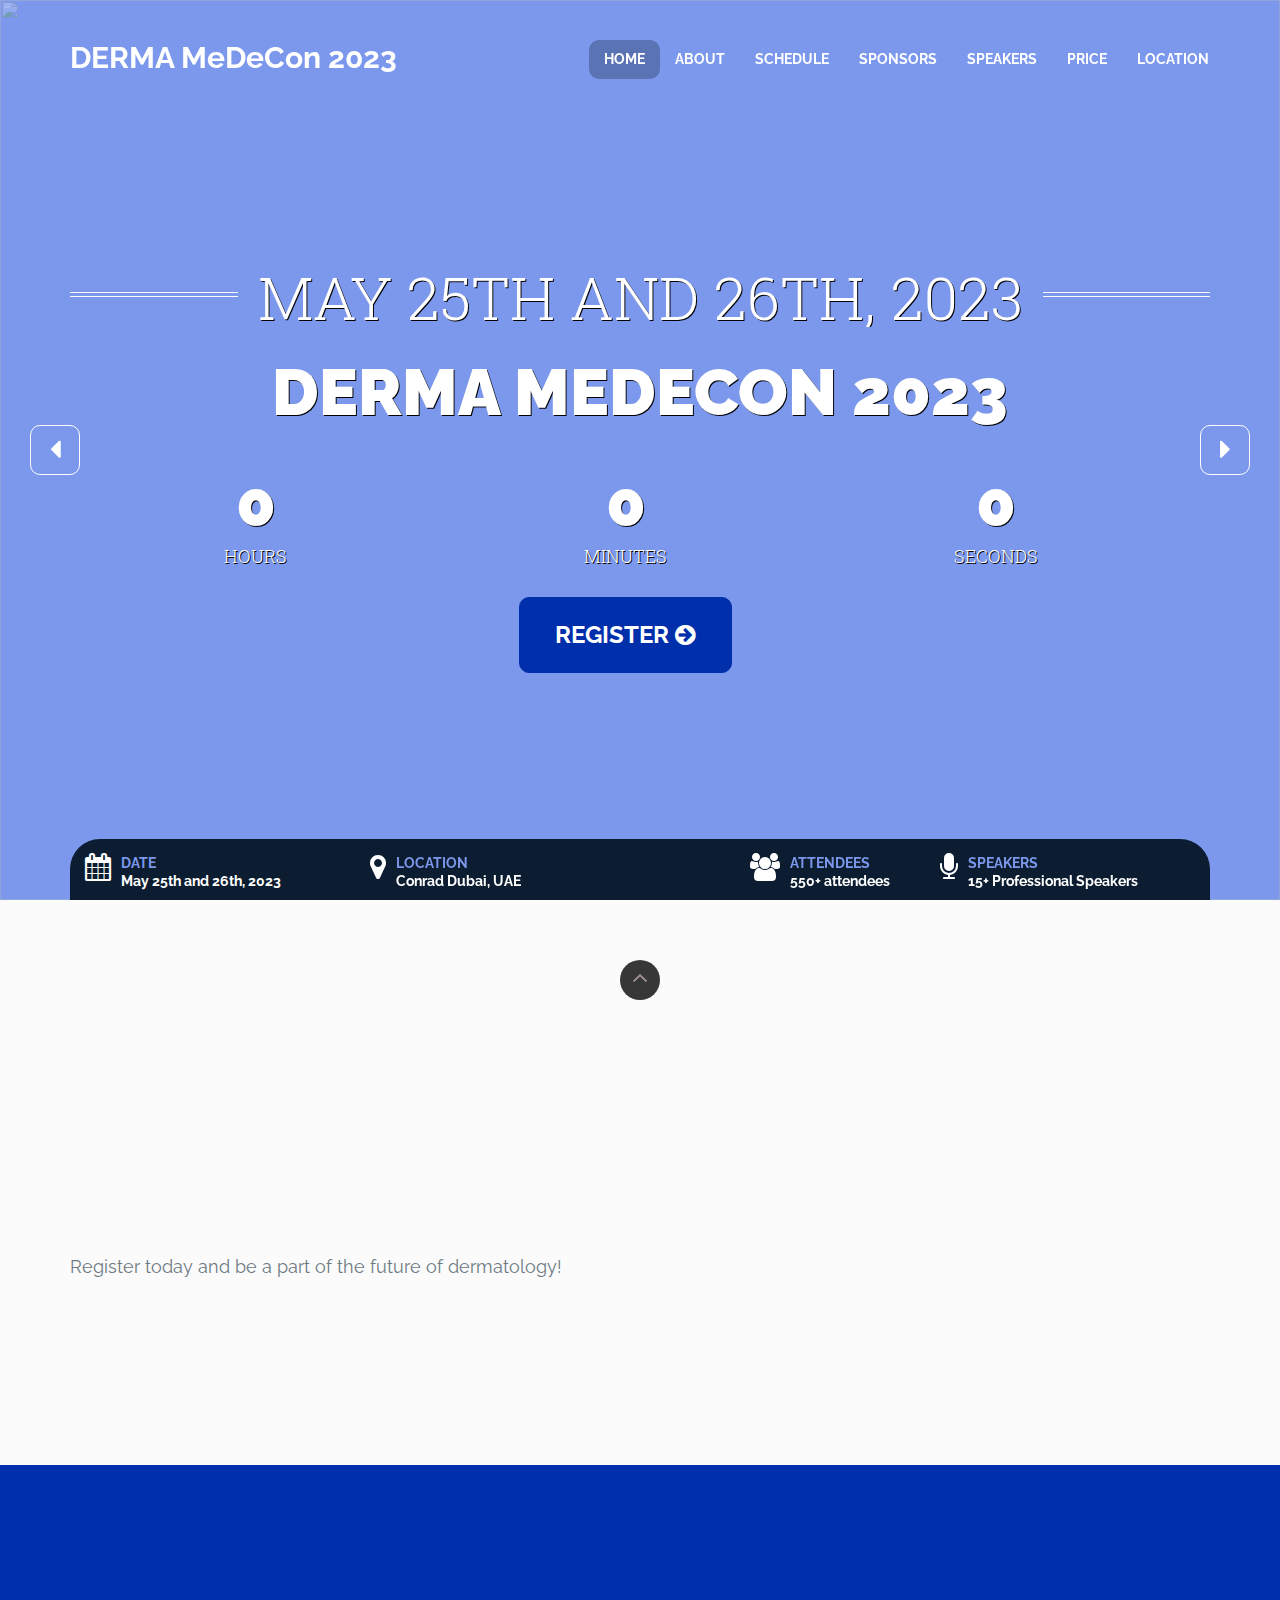
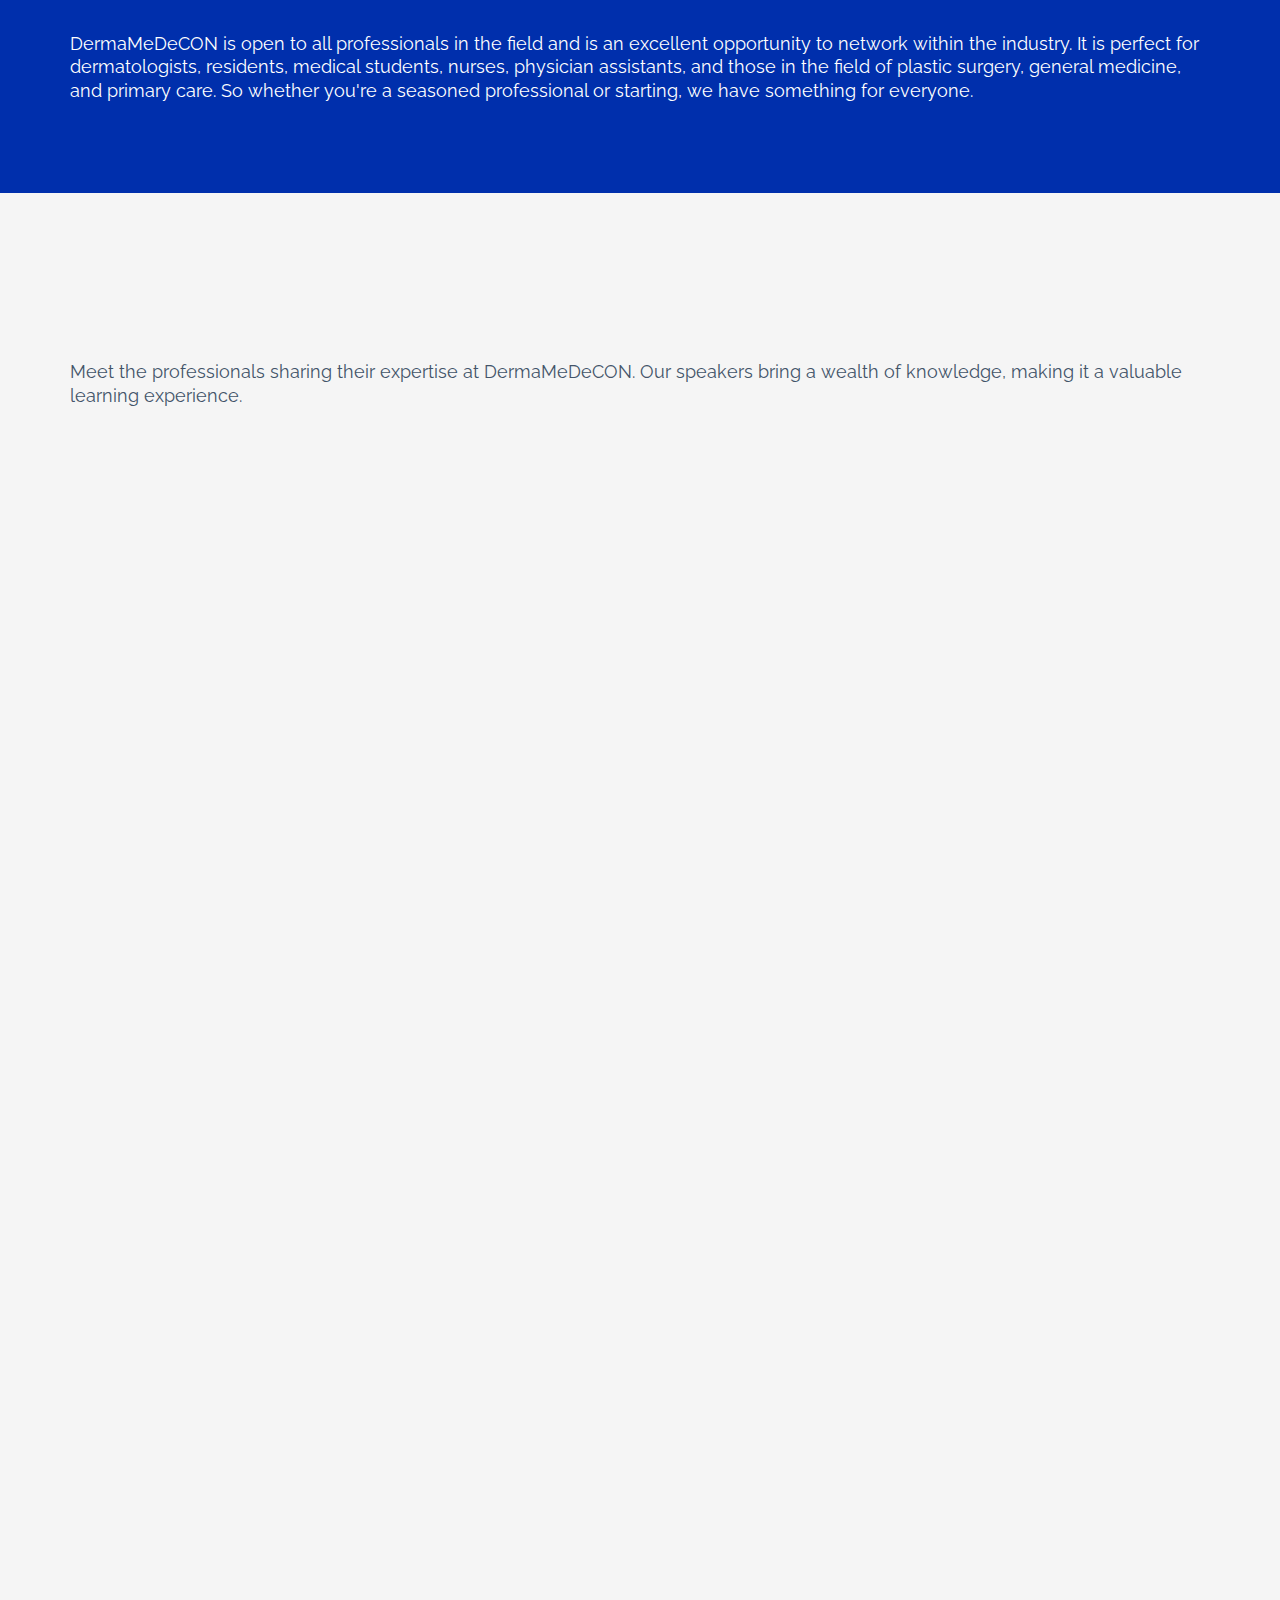
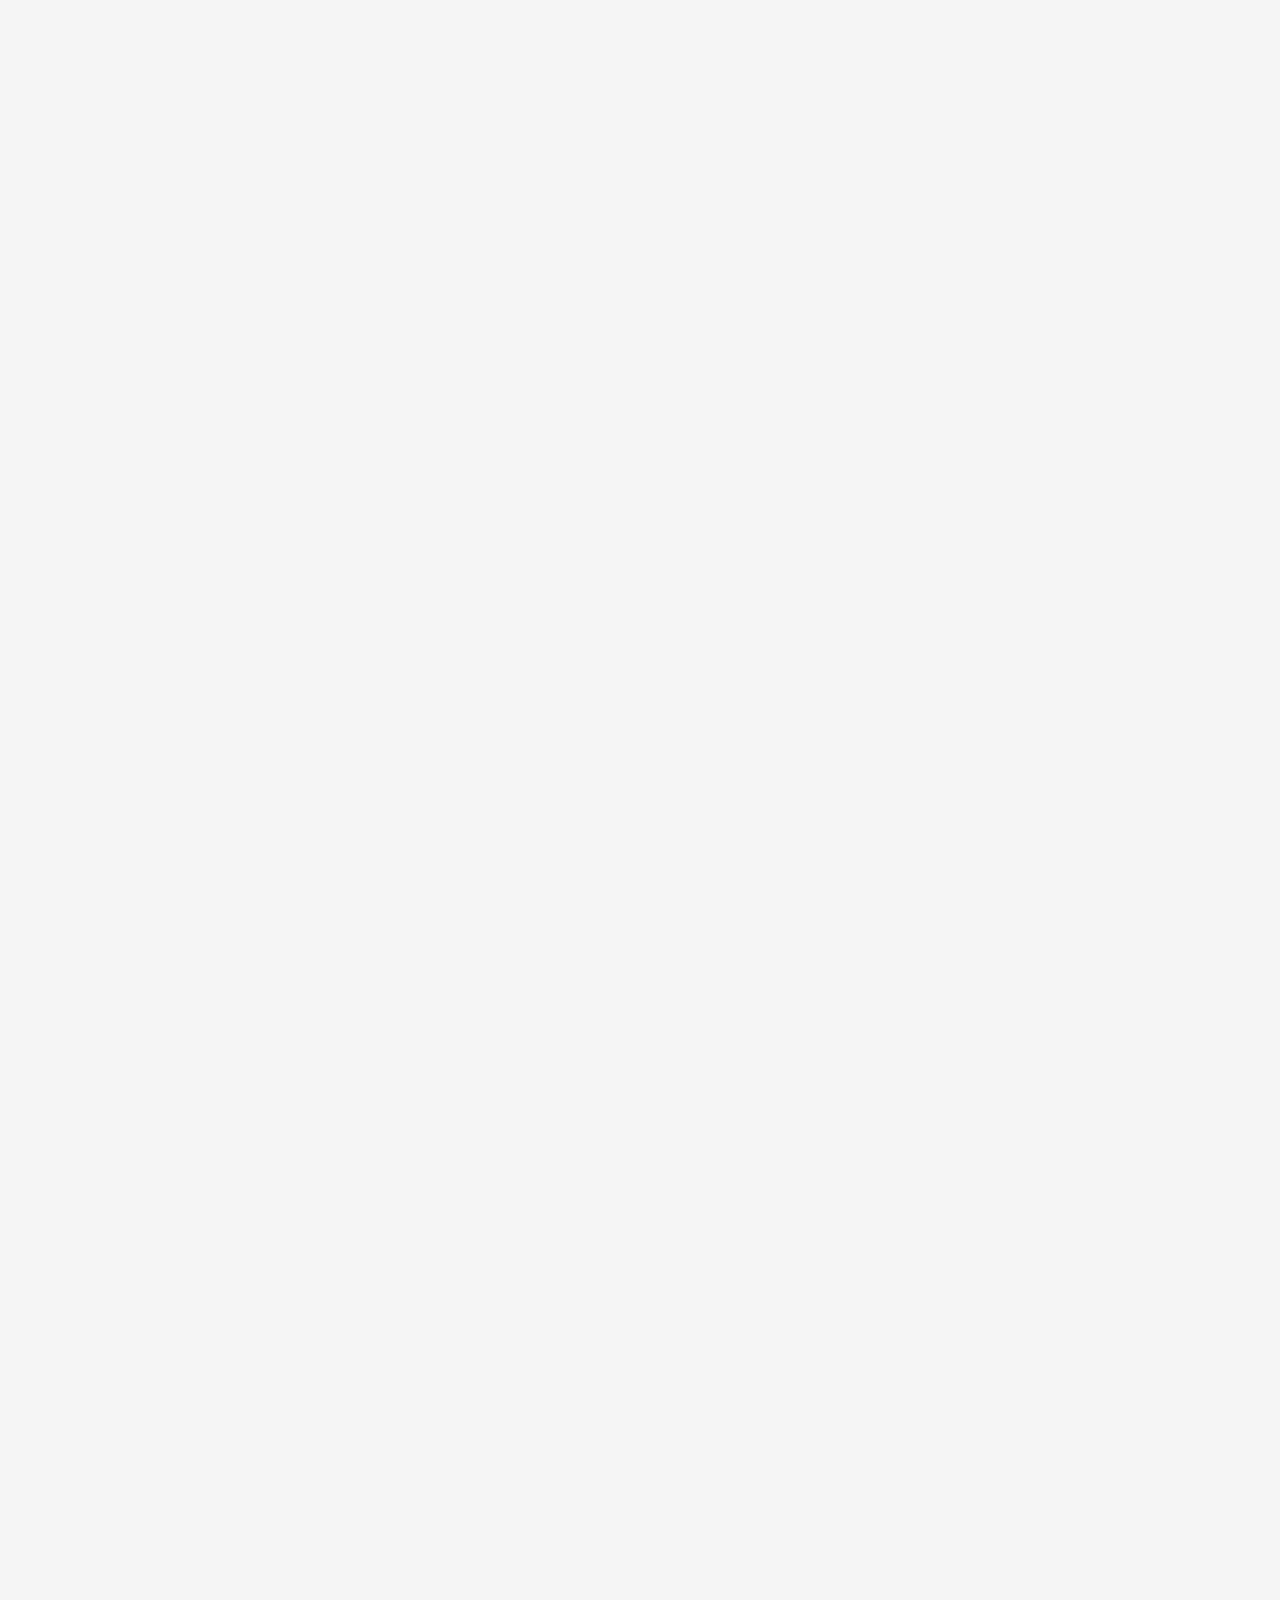
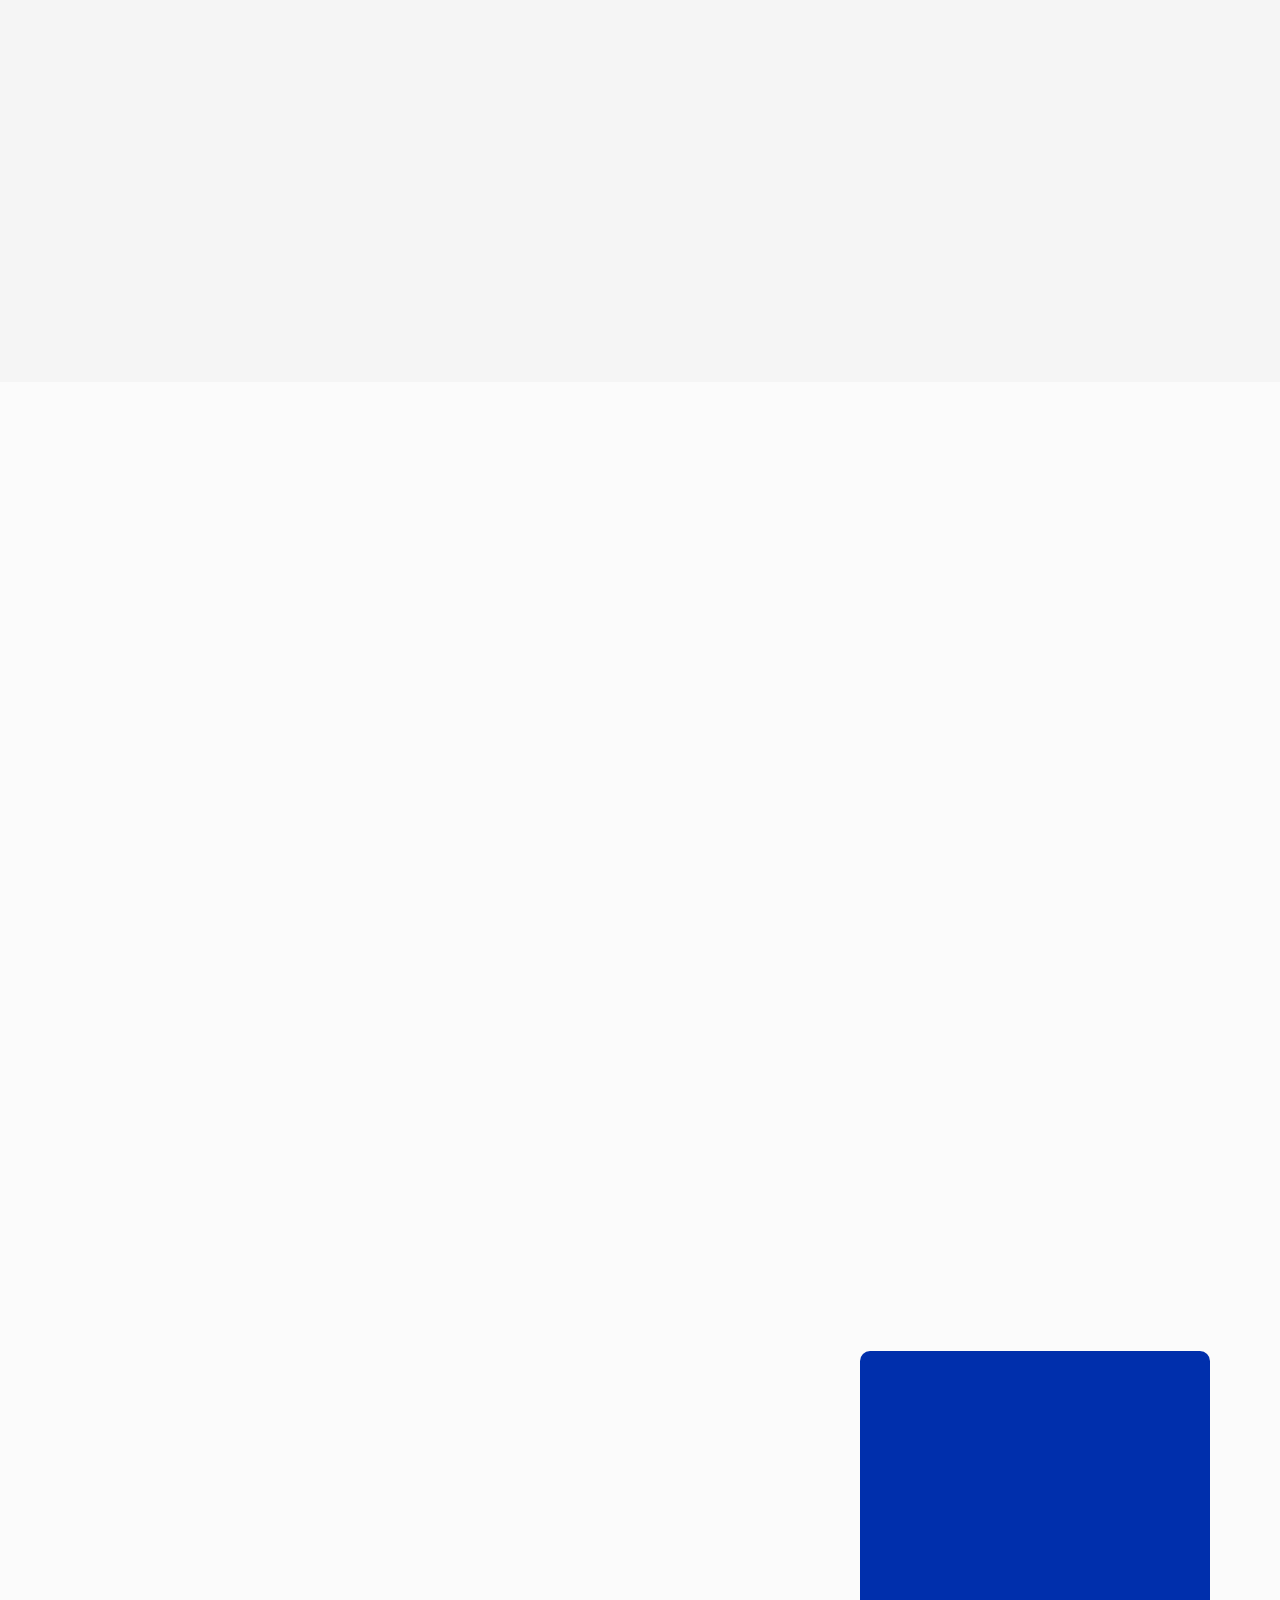
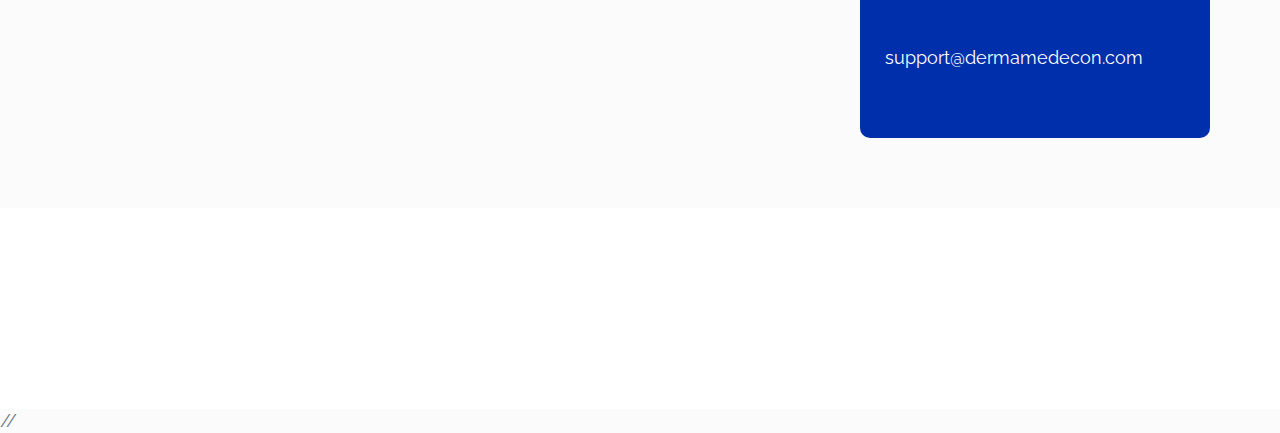
==== commit d77a505f: "registration popup" ====
--- a/index.html
+++ b/index.html
@@ -28,6 +28,9 @@
 
     <link href="assets/css/theme.css" rel="stylesheet">
     <link href="assets/css/custom.css" rel="stylesheet">
+
+    <!--tally form-->
+    <script async src="https://tally.so/widgets/embed.js"></script>
 
     <!--[if lt IE 9]>
         <script src="assets/plugins/iesupport/html5shiv.js"></script>
@@ -117,7 +120,7 @@
                                                     <div id="defaultCountdown" class="defaultCountdown clearfix"></div>
                                                 </div>
                                                 <p class="caption-text">
-                                                    <a class="btn btn-theme btn-theme-xl" href="#registration"
+                                                    <a class="btn btn-theme btn-theme-xl" href="https://tally.so#tally-open=wbZBM0&tally-layout=modal&tally-width=512&tally-emoji-animation=wave"
                                                         data-toggle="modal" data-animation="flipInY"
                                                         data-animation-delay="600"> Register <i
                                                             class="fa fa-arrow-circle-right"></i></a>
@@ -141,7 +144,7 @@
                                                 <h3 class="caption-subtitle" data-animation="fadeInUp"
                                                     data-animation-delay="300">DERMA MeDeCon 2023</h3>
                                                 <p class="caption-text">
-                                                    <a class="btn btn-theme btn-theme-xl" href="#register"
+                                                    <a class="btn btn-theme btn-theme-xl" href="https://tally.so#tally-open=wbZBM0&tally-layout=modal&tally-width=512&tally-emoji-animation=wave"
                                                         data-toggle="modal" data-animation="flipInY"
                                                         data-animation-delay="600"> Register <i
                                                             class="fa fa-arrow-circle-right"></i></a>
@@ -264,7 +267,7 @@
                                 connections, and expanding your network! </p><br>
                             <p>Register today and be a part of the future of dermatology!</p>
                             <p class="btn-row">
-                                <a href="#register" data-toggle="modal" class="btn btn-theme btn-theme-xl"
+                                <a href="https://tally.so#tally-open=wbZBM0&tally-layout=modal&tally-width=512&tally-emoji-animation=wave" data-toggle="modal" class="btn btn-theme btn-theme-xl"
                                     data-animation="flipInY" data-animation-delay="200">Book My Seat <i
                                         class="fa fa-arrow-circle-right"></i></a>
                                 <!-- <a href="#" class="btn btn-theme btn-theme-xl btn-theme-transparent" data-animation="flipInY" data-animation-delay="400">Watch video</a> -->
@@ -3337,7 +3340,7 @@
                                     <div class="price-table-row odd"><i class="fa fa-check-circle-o"></i> Donec cursus
                                         magna</div>
                                     <div class="price-table-row-bottom">
-                                        <a class="btn btn-theme" href="#register" data-toggle="modal">Register</a>
+                                        <a class="btn btn-theme" href="https://tally.so#tally-open=wbZBM0&tally-layout=modal&tally-width=512&tally-emoji-animation=wave" data-toggle="modal">Register</a>
                                     </div>
                                 </div>
                             </div>
@@ -3630,7 +3633,7 @@
             <!-- /PAGE LOCATION -->
 
             <!-- PAGE CONTACT -->
-            <section class="page-section color" id="registration">
+            <!-- <section class="page-section color" id="registration">
                 <div class="container">
 
                     <h1 class="section-title">
@@ -3650,8 +3653,8 @@
 
 
                 </div>
-            </section>
-            <!-- /PAGE CONTACT -->
+            </section> -->
+            <!-- PAGE CONTACT -->
 
         </div>
         <!-- /Content area -->
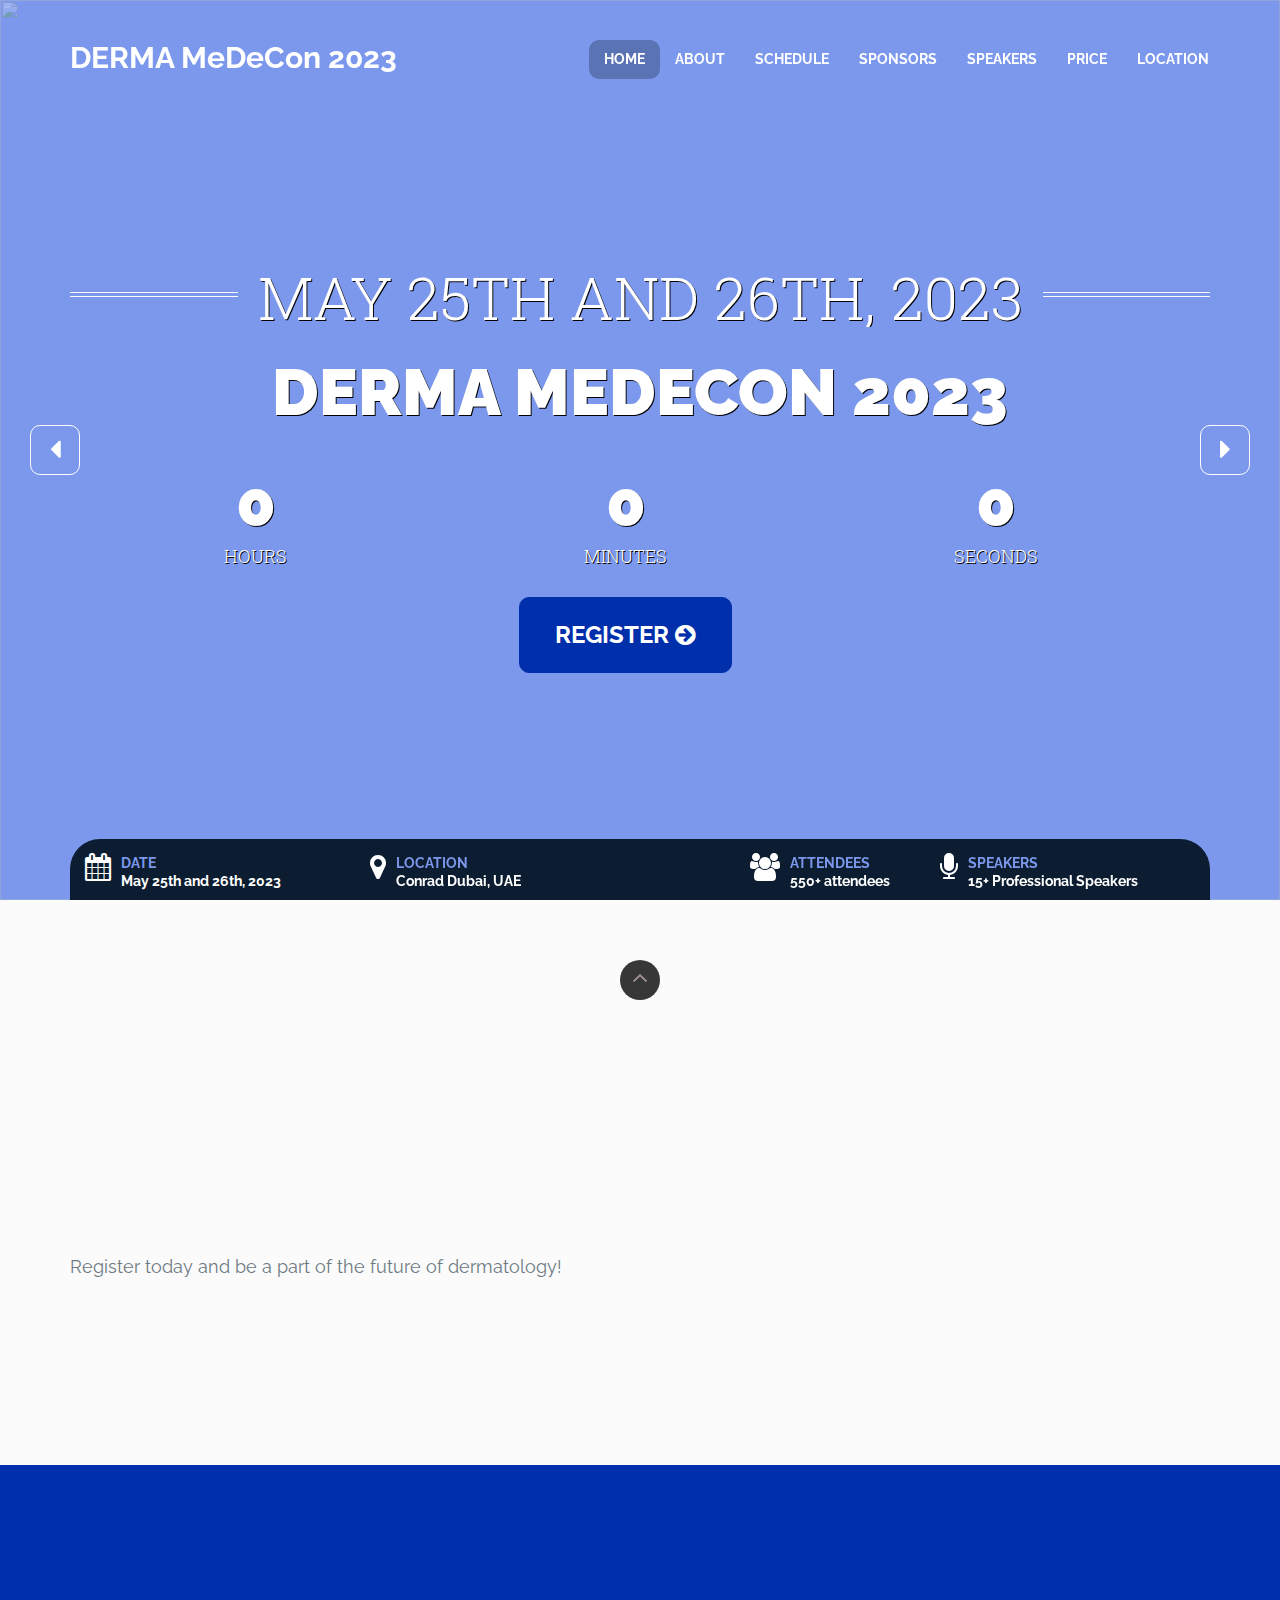
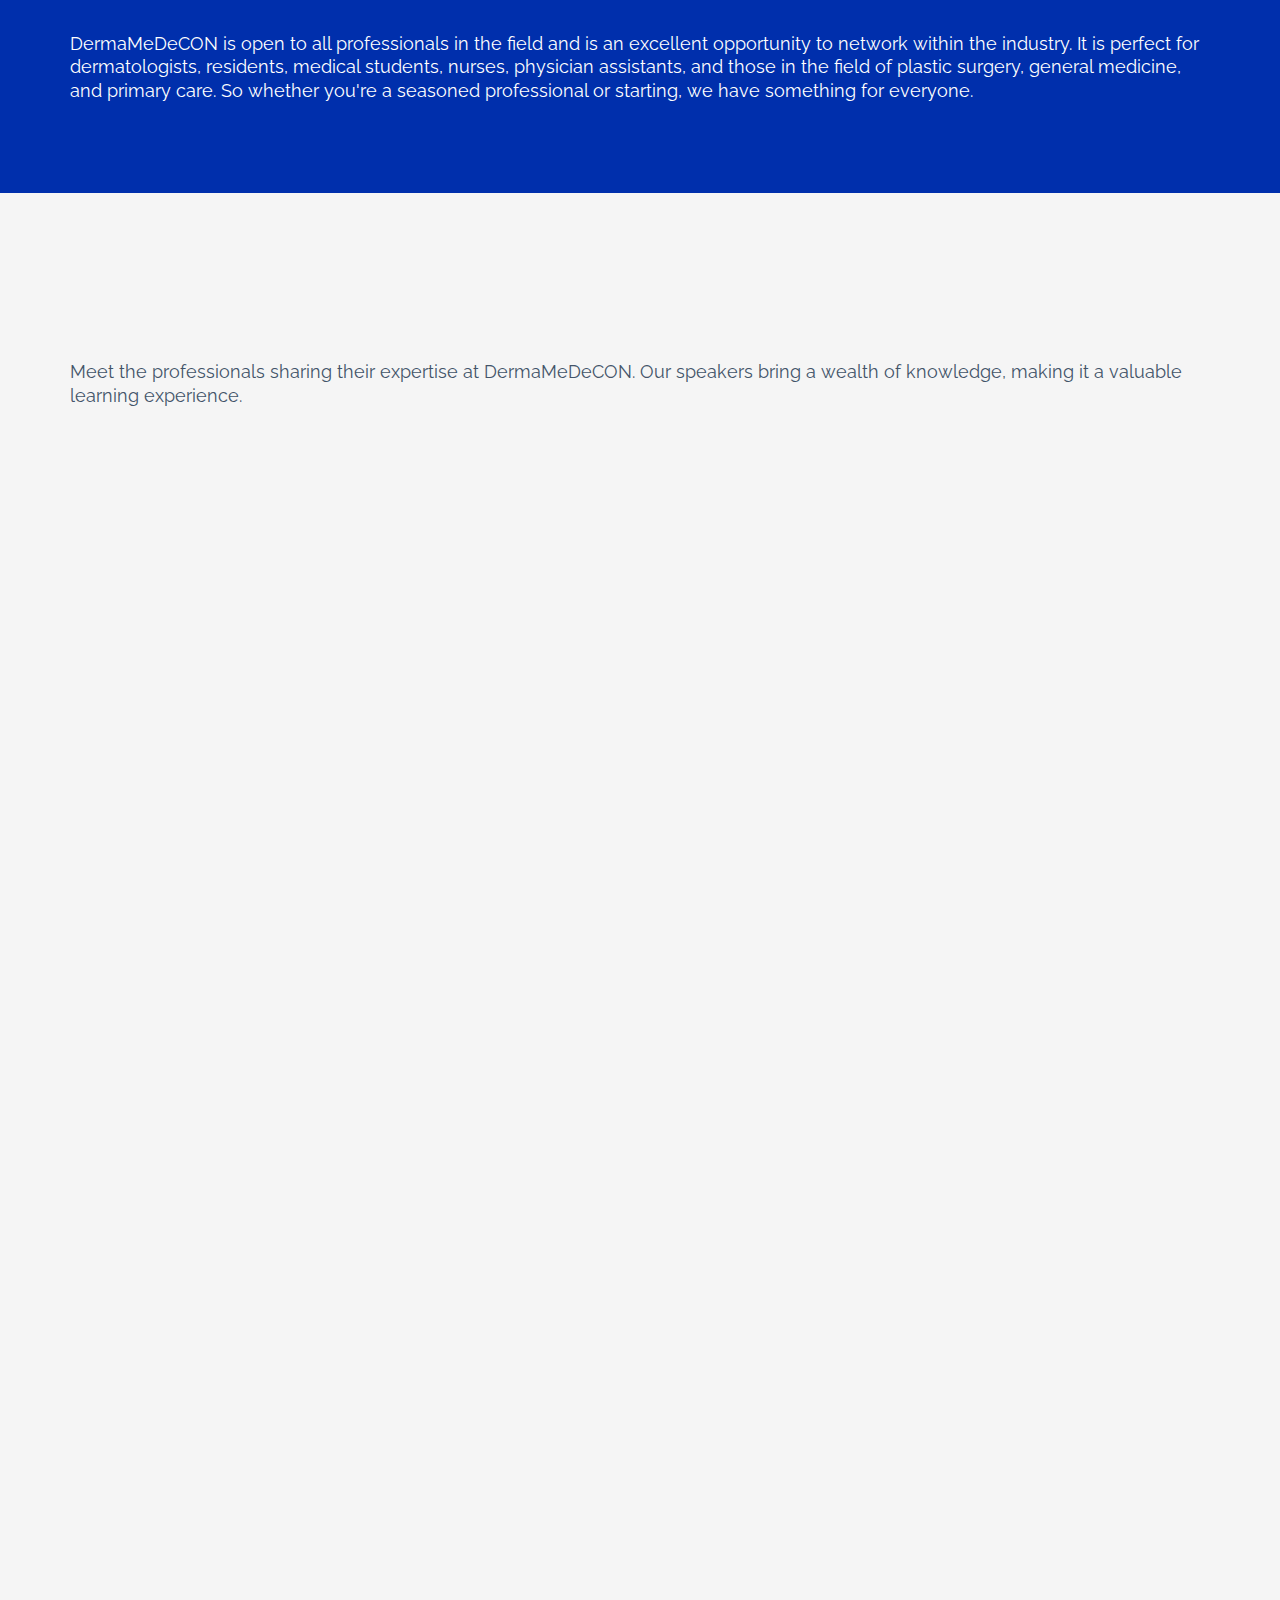
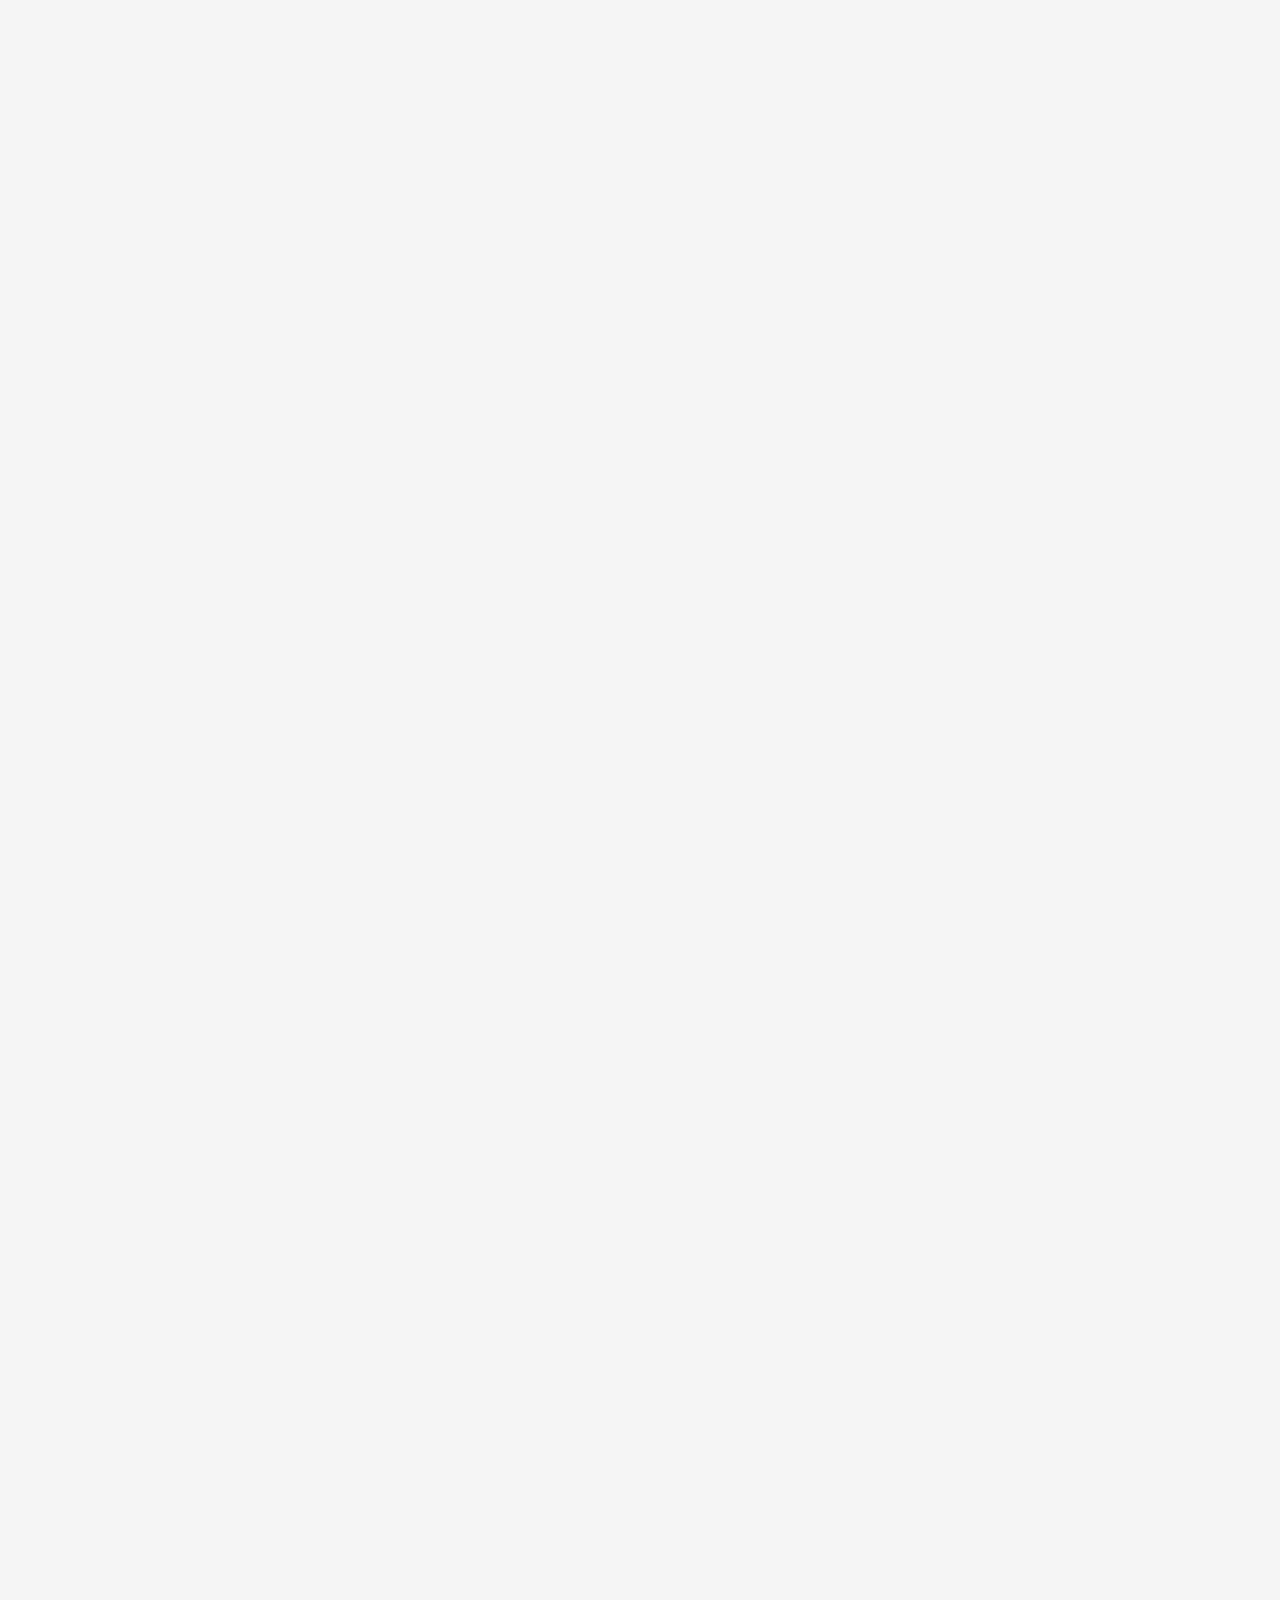
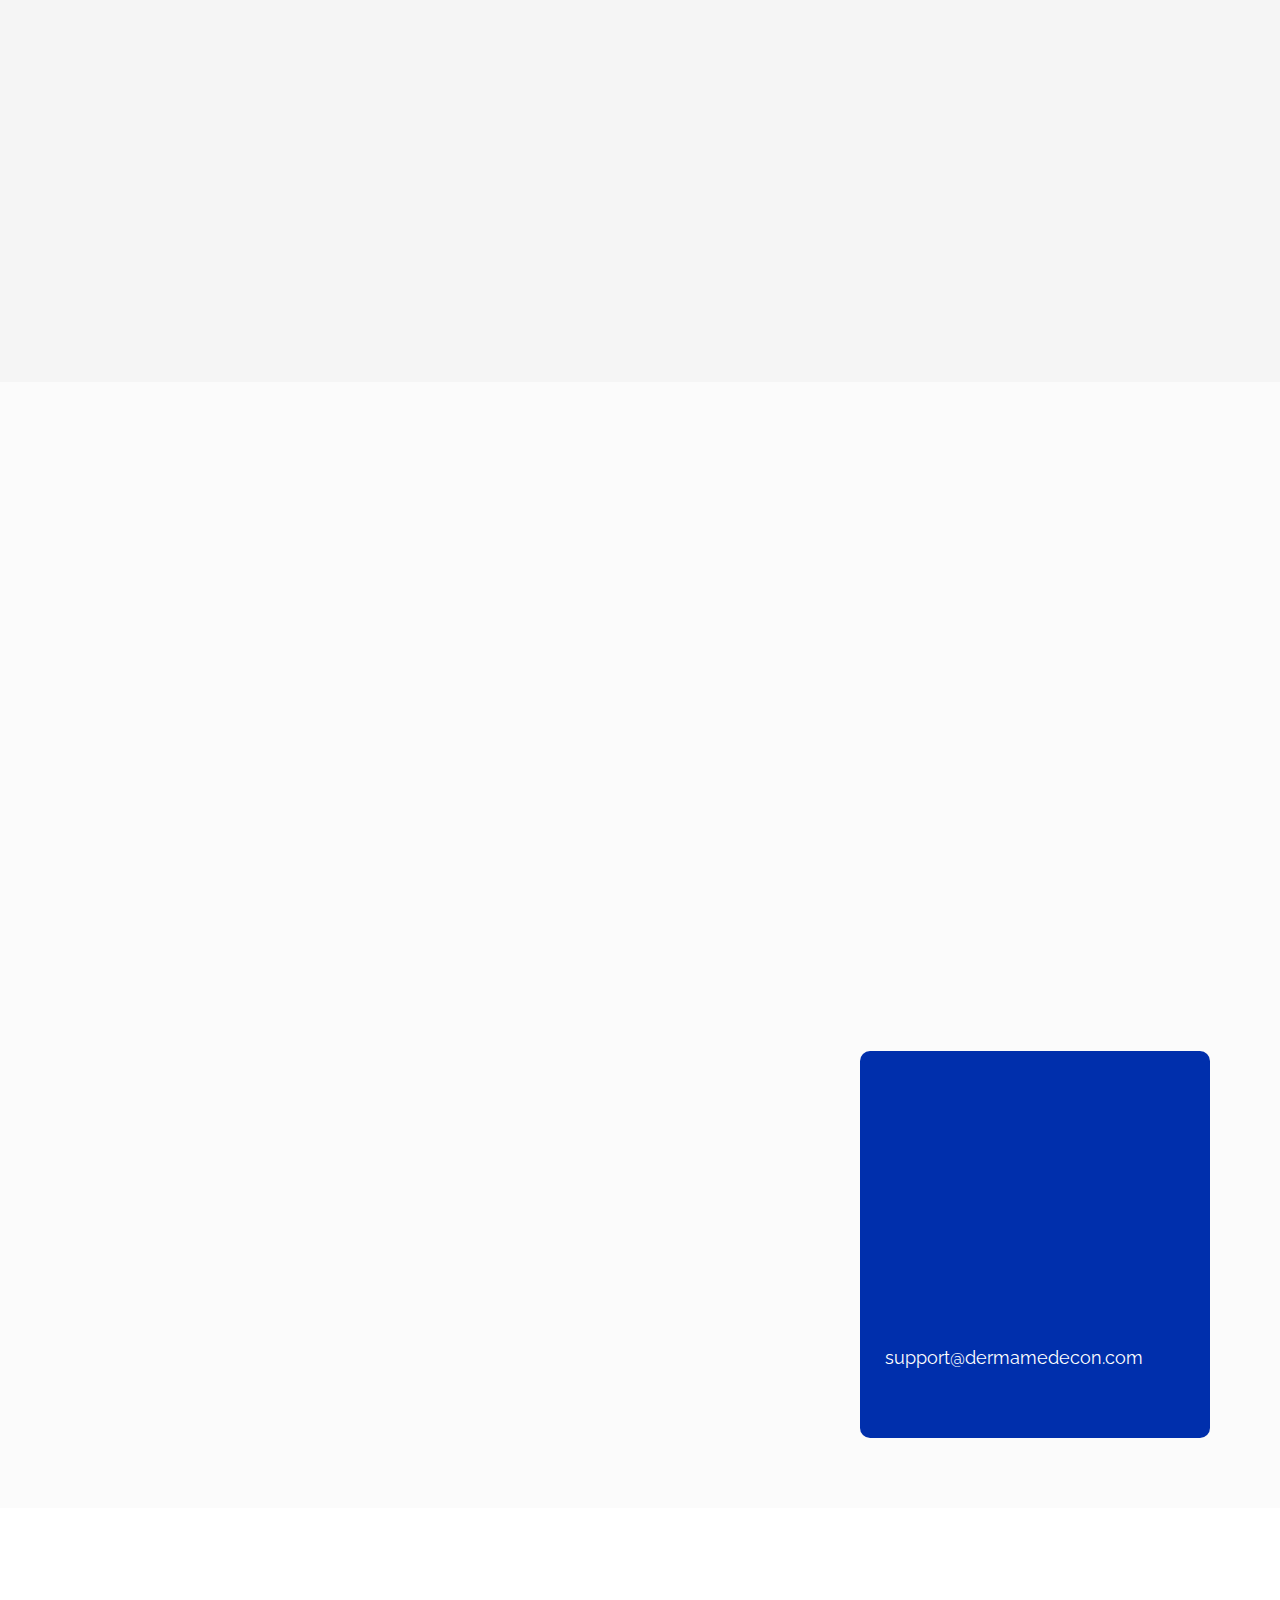
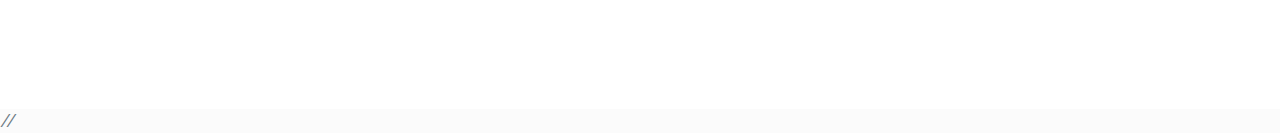
==== commit 32f81169: "mm" ====
--- a/index.html
+++ b/index.html
@@ -468,8 +468,8 @@
                                                                     08:00 - 09:30</span>
                                                                 <a href="#" class="pull-right">
                                                                     <span class="fa-stack fa-lg">
-                                                                        <i class="fa fa-stack-2x fa-circle-thin"></i>
-                                                                        <i class="fa fa-stack-1x fa-share-alt"></i>
+                                                                        <!--<i class="fa fa-stack-2x fa-circle-thin"></i>
+                                                                        <i class="fa fa-stack-1x fa-share-alt"></i> -->
                                                                     </span>
                                                                 </a>
                                                             </div>
@@ -511,8 +511,8 @@
                                                                     09:45 - 10:15</span>
                                                                 <a href="#" class="pull-right">
                                                                     <span class="fa-stack fa-lg">
-                                                                        <i class="fa fa-stack-2x fa-circle-thin"></i>
-                                                                        <i class="fa fa-stack-1x fa-share-alt"></i>
+                                                                        <!--<i class="fa fa-stack-2x fa-circle-thin"></i>
+                                                                        <i class="fa fa-stack-1x fa-share-alt"></i> -->
                                                                     </span>
                                                                 </a>
                                                             </div>
@@ -554,8 +554,8 @@
                                                                     10:35 - 11:05</span>
                                                                 <a href="#" class="pull-right">
                                                                     <span class="fa-stack fa-lg">
-                                                                        <i class="fa fa-stack-2x fa-circle-thin"></i>
-                                                                        <i class="fa fa-stack-1x fa-share-alt"></i>
+                                                                        <!--<i class="fa fa-stack-2x fa-circle-thin"></i>
+                                                                        <i class="fa fa-stack-1x fa-share-alt"></i> -->
                                                                     </span>
                                                                 </a>
                                                             </div>
@@ -597,8 +597,8 @@
                                                                     11:25 - 11.55</span>
                                                                 <a href="#" class="pull-right">
                                                                     <span class="fa-stack fa-lg">
-                                                                        <i class="fa fa-stack-2x fa-circle-thin"></i>
-                                                                        <i class="fa fa-stack-1x fa-share-alt"></i>
+                                                                        <!--<i class="fa fa-stack-2x fa-circle-thin"></i>
+                                                                        <i class="fa fa-stack-1x fa-share-alt"></i> -->
                                                                     </span>
                                                                 </a>
                                                             </div>
@@ -639,8 +639,8 @@
                                                                     12:15 - 12:45</span>
                                                                 <a href="#" class="pull-right">
                                                                     <span class="fa-stack fa-lg">
-                                                                        <i class="fa fa-stack-2x fa-circle-thin"></i>
-                                                                        <i class="fa fa-stack-1x fa-share-alt"></i>
+                                                                        <!--<i class="fa fa-stack-2x fa-circle-thin"></i>
+                                                                        <i class="fa fa-stack-1x fa-share-alt"></i> -->
                                                                     </span>
                                                                 </a>
                                                             </div>
@@ -680,8 +680,8 @@
                                                                     02:50 - 03:20</span>
                                                                 <a href="#" class="pull-right">
                                                                     <span class="fa-stack fa-lg">
-                                                                        <i class="fa fa-stack-2x fa-circle-thin"></i>
-                                                                        <i class="fa fa-stack-1x fa-share-alt"></i>
+                                                                        <!--<i class="fa fa-stack-2x fa-circle-thin"></i>
+                                                                        <i class="fa fa-stack-1x fa-share-alt"></i> -->
                                                                     </span>
                                                                 </a>
                                                             </div>
@@ -722,8 +722,8 @@
                                                                     03:40 - 04:10</span>
                                                                 <a href="#" class="pull-right">
                                                                     <span class="fa-stack fa-lg">
-                                                                        <i class="fa fa-stack-2x fa-circle-thin"></i>
-                                                                        <i class="fa fa-stack-1x fa-share-alt"></i>
+                                                                        <!--<i class="fa fa-stack-2x fa-circle-thin"></i>
+                                                                        <i class="fa fa-stack-1x fa-share-alt"></i> -->
                                                                     </span>
                                                                 </a>
                                                             </div>
@@ -763,8 +763,8 @@
                                                                     04:30 - 05:00</span>
                                                                 <a href="#" class="pull-right">
                                                                     <span class="fa-stack fa-lg">
-                                                                        <i class="fa fa-stack-2x fa-circle-thin"></i>
-                                                                        <i class="fa fa-stack-1x fa-share-alt"></i>
+                                                                        <!--<i class="fa fa-stack-2x fa-circle-thin"></i>
+                                                                        <i class="fa fa-stack-1x fa-share-alt"></i> -->
                                                                     </span>
                                                                 </a>
                                                             </div>
@@ -805,8 +805,8 @@
                                                                     05:00 - 05:30</span>
                                                                 <a href="#" class="pull-right">
                                                                     <span class="fa-stack fa-lg">
-                                                                        <i class="fa fa-stack-2x fa-circle-thin"></i>
-                                                                        <i class="fa fa-stack-1x fa-share-alt"></i>
+                                                                        <!--<i class="fa fa-stack-2x fa-circle-thin"></i>
+                                                                        <i class="fa fa-stack-1x fa-share-alt"></i> -->
                                                                     </span>
                                                                 </a>
                                                             </div>
@@ -847,8 +847,8 @@
                                                                     05.30 - 06:00</span>
                                                                 <a href="#" class="pull-right">
                                                                     <span class="fa-stack fa-lg">
-                                                                        <i class="fa fa-stack-2x fa-circle-thin"></i>
-                                                                        <i class="fa fa-stack-1x fa-share-alt"></i>
+                                                                        <!--<i class="fa fa-stack-2x fa-circle-thin"></i>
+                                                                        <i class="fa fa-stack-1x fa-share-alt"></i> -->
                                                                     </span>
                                                                 </a>
                                                             </div>
@@ -888,8 +888,8 @@
                                                                     06:00 - 07:30</span>
                                                                 <a href="#" class="pull-right">
                                                                     <span class="fa-stack fa-lg">
-                                                                        <i class="fa fa-stack-2x fa-circle-thin"></i>
-                                                                        <i class="fa fa-stack-1x fa-share-alt"></i>
+                                                                        <!--<i class="fa fa-stack-2x fa-circle-thin"></i>
+                                                                        <i class="fa fa-stack-1x fa-share-alt"></i> -->
                                                                     </span>
                                                                 </a>
                                                             </div>
@@ -936,8 +936,8 @@
                                                                     08:00 - 08:45</span>
                                                                 <a href="#" class="pull-right">
                                                                     <span class="fa-stack fa-lg">
-                                                                        <i class="fa fa-stack-2x fa-circle-thin"></i>
-                                                                        <i class="fa fa-stack-1x fa-share-alt"></i>
+                                                                        <!--<i class="fa fa-stack-2x fa-circle-thin"></i>
+                                                                        <i class="fa fa-stack-1x fa-share-alt"></i> -->
                                                                     </span>
                                                                 </a>
                                                             </div>
@@ -979,8 +979,8 @@
                                                                     08:00 - 08:45</span>
                                                                 <a href="#" class="pull-right">
                                                                     <span class="fa-stack fa-lg">
-                                                                        <i class="fa fa-stack-2x fa-circle-thin"></i>
-                                                                        <i class="fa fa-stack-1x fa-share-alt"></i>
+                                                                        <!--<i class="fa fa-stack-2x fa-circle-thin"></i>
+                                                                        <i class="fa fa-stack-1x fa-share-alt"></i> -->
                                                                     </span>
                                                                 </a>
                                                             </div>
@@ -1023,8 +1023,8 @@
                                                                     08:00 - 08:45</span>
                                                                 <a href="#" class="pull-right">
                                                                     <span class="fa-stack fa-lg">
-                                                                        <i class="fa fa-stack-2x fa-circle-thin"></i>
-                                                                        <i class="fa fa-stack-1x fa-share-alt"></i>
+                                                                        <!--<i class="fa fa-stack-2x fa-circle-thin"></i>
+                                                                        <i class="fa fa-stack-1x fa-share-alt"></i> -->
                                                                     </span>
                                                                 </a>
                                                             </div>
@@ -1072,8 +1072,8 @@
                                                                     08:00 - 08:45</span>
                                                                 <a href="#" class="pull-right">
                                                                     <span class="fa-stack fa-lg">
-                                                                        <i class="fa fa-stack-2x fa-circle-thin"></i>
-                                                                        <i class="fa fa-stack-1x fa-share-alt"></i>
+                                                                        <!--<i class="fa fa-stack-2x fa-circle-thin"></i>
+                                                                        <i class="fa fa-stack-1x fa-share-alt"></i> -->
                                                                     </span>
                                                                 </a>
                                                             </div>
@@ -1116,8 +1116,8 @@
                                                                     08:00 - 08:45</span>
                                                                 <a href="#" class="pull-right">
                                                                     <span class="fa-stack fa-lg">
-                                                                        <i class="fa fa-stack-2x fa-circle-thin"></i>
-                                                                        <i class="fa fa-stack-1x fa-share-alt"></i>
+                                                                        <!--<i class="fa fa-stack-2x fa-circle-thin"></i>
+                                                                        <i class="fa fa-stack-1x fa-share-alt"></i> -->
                                                                     </span>
                                                                 </a>
                                                             </div>
@@ -1165,8 +1165,8 @@
                                                                     08:00 - 08:45</span>
                                                                 <a href="#" class="pull-right">
                                                                     <span class="fa-stack fa-lg">
-                                                                        <i class="fa fa-stack-2x fa-circle-thin"></i>
-                                                                        <i class="fa fa-stack-1x fa-share-alt"></i>
+                                                                        <!--<i class="fa fa-stack-2x fa-circle-thin"></i>
+                                                                        <i class="fa fa-stack-1x fa-share-alt"></i> -->
                                                                     </span>
                                                                 </a>
                                                             </div>
@@ -1209,8 +1209,8 @@
                                                                     08:00 - 08:45</span>
                                                                 <a href="#" class="pull-right">
                                                                     <span class="fa-stack fa-lg">
-                                                                        <i class="fa fa-stack-2x fa-circle-thin"></i>
-                                                                        <i class="fa fa-stack-1x fa-share-alt"></i>
+                                                                        <!--<i class="fa fa-stack-2x fa-circle-thin"></i>
+                                                                        <i class="fa fa-stack-1x fa-share-alt"></i> -->
                                                                     </span>
                                                                 </a>
                                                             </div>
@@ -1271,8 +1271,8 @@
                                                                     08:00 - 09:30</span>
                                                                 <a href="#" class="pull-right">
                                                                     <span class="fa-stack fa-lg">
-                                                                        <i class="fa fa-stack-2x fa-circle-thin"></i>
-                                                                        <i class="fa fa-stack-1x fa-share-alt"></i>
+                                                                        <!--<i class="fa fa-stack-2x fa-circle-thin"></i>
+                                                                        <i class="fa fa-stack-1x fa-share-alt"></i> -->
                                                                     </span>
                                                                 </a>
                                                             </div>
@@ -1313,8 +1313,8 @@
                                                                     09:45 - 10:15</span>
                                                                 <a href="#" class="pull-right">
                                                                     <span class="fa-stack fa-lg">
-                                                                        <i class="fa fa-stack-2x fa-circle-thin"></i>
-                                                                        <i class="fa fa-stack-1x fa-share-alt"></i>
+                                                                        <!--<i class="fa fa-stack-2x fa-circle-thin"></i>
+                                                                        <i class="fa fa-stack-1x fa-share-alt"></i> -->
                                                                     </span>
                                                                 </a>
                                                             </div>
@@ -1355,8 +1355,8 @@
                                                                     10:35 - 11:05</span>
                                                                 <a href="#" class="pull-right">
                                                                     <span class="fa-stack fa-lg">
-                                                                        <i class="fa fa-stack-2x fa-circle-thin"></i>
-                                                                        <i class="fa fa-stack-1x fa-share-alt"></i>
+                                                                        <!--<i class="fa fa-stack-2x fa-circle-thin"></i>
+                                                                        <i class="fa fa-stack-1x fa-share-alt"></i> -->
                                                                     </span>
                                                                 </a>
                                                             </div>
@@ -1397,8 +1397,8 @@
                                                                     11:25 - 11.55</span>
                                                                 <a href="#" class="pull-right">
                                                                     <span class="fa-stack fa-lg">
-                                                                        <i class="fa fa-stack-2x fa-circle-thin"></i>
-                                                                        <i class="fa fa-stack-1x fa-share-alt"></i>
+                                                                        <!--<i class="fa fa-stack-2x fa-circle-thin"></i>
+                                                                        <i class="fa fa-stack-1x fa-share-alt"></i> -->
                                                                     </span>
                                                                 </a>
                                                             </div>
@@ -1436,8 +1436,8 @@
                                                                     12:15 - 12:45</span>
                                                                 <a href="#" class="pull-right">
                                                                     <span class="fa-stack fa-lg">
-                                                                        <i class="fa fa-stack-2x fa-circle-thin"></i>
-                                                                        <i class="fa fa-stack-1x fa-share-alt"></i>
+                                                                        <!--<i class="fa fa-stack-2x fa-circle-thin"></i>
+                                                                        <i class="fa fa-stack-1x fa-share-alt"></i> -->
                                                                     </span>
                                                                 </a>
                                                             </div>
@@ -1475,8 +1475,8 @@
                                                                     02:50 - 03:20</span>
                                                                 <a href="#" class="pull-right">
                                                                     <span class="fa-stack fa-lg">
-                                                                        <i class="fa fa-stack-2x fa-circle-thin"></i>
-                                                                        <i class="fa fa-stack-1x fa-share-alt"></i>
+                                                                        <!--<i class="fa fa-stack-2x fa-circle-thin"></i>
+                                                                        <i class="fa fa-stack-1x fa-share-alt"></i> -->
                                                                     </span>
                                                                 </a>
                                                             </div>
@@ -1515,8 +1515,8 @@
                                                                     04:00 - 04:30</span>
                                                                 <a href="#" class="pull-right">
                                                                     <span class="fa-stack fa-lg">
-                                                                        <i class="fa fa-stack-2x fa-circle-thin"></i>
-                                                                        <i class="fa fa-stack-1x fa-share-alt"></i>
+                                                                        <!--<i class="fa fa-stack-2x fa-circle-thin"></i>
+                                                                        <i class="fa fa-stack-1x fa-share-alt"></i> -->
                                                                     </span>
                                                                 </a>
                                                             </div>
@@ -1554,8 +1554,8 @@
                                                                     04.30 - 05:00</span>
                                                                 <a href="#" class="pull-right">
                                                                     <span class="fa-stack fa-lg">
-                                                                        <i class="fa fa-stack-2x fa-circle-thin"></i>
-                                                                        <i class="fa fa-stack-1x fa-share-alt"></i>
+                                                                        <!--<i class="fa fa-stack-2x fa-circle-thin"></i>
+                                                                        <i class="fa fa-stack-1x fa-share-alt"></i> -->
                                                                     </span>
                                                                 </a>
                                                             </div>
@@ -1592,8 +1592,8 @@
                                                                     05.00 - 05:30</span>
                                                                 <a href="#" class="pull-right">
                                                                     <span class="fa-stack fa-lg">
-                                                                        <i class="fa fa-stack-2x fa-circle-thin"></i>
-                                                                        <i class="fa fa-stack-1x fa-share-alt"></i>
+                                                                        <!--<i class="fa fa-stack-2x fa-circle-thin"></i>
+                                                                        <i class="fa fa-stack-1x fa-share-alt"></i> -->
                                                                     </span>
                                                                 </a>
                                                             </div>
@@ -1631,8 +1631,8 @@
                                                                     05:30 - 06:00</span>
                                                                 <a href="#" class="pull-right">
                                                                     <span class="fa-stack fa-lg">
-                                                                        <i class="fa fa-stack-2x fa-circle-thin"></i>
-                                                                        <i class="fa fa-stack-1x fa-share-alt"></i>
+                                                                        <!--<i class="fa fa-stack-2x fa-circle-thin"></i>
+                                                                        <i class="fa fa-stack-1x fa-share-alt"></i> -->
                                                                     </span>
                                                                 </a>
                                                             </div>
@@ -1670,8 +1670,8 @@
                                                                     06:00 - 07:30</span>
                                                                 <a href="#" class="pull-right">
                                                                     <span class="fa-stack fa-lg">
-                                                                        <i class="fa fa-stack-2x fa-circle-thin"></i>
-                                                                        <i class="fa fa-stack-1x fa-share-alt"></i>
+                                                                        <!--<i class="fa fa-stack-2x fa-circle-thin"></i>
+                                                                        <i class="fa fa-stack-1x fa-share-alt"></i> -->
                                                                     </span>
                                                                 </a>
                                                             </div>
@@ -1718,8 +1718,8 @@
                                                                     08:00 - 08:45</span>
                                                                 <a href="#" class="pull-right">
                                                                     <span class="fa-stack fa-lg">
-                                                                        <i class="fa fa-stack-2x fa-circle-thin"></i>
-                                                                        <i class="fa fa-stack-1x fa-share-alt"></i>
+                                                                        <!--<i class="fa fa-stack-2x fa-circle-thin"></i>
+                                                                        <i class="fa fa-stack-1x fa-share-alt"></i> -->
                                                                     </span>
                                                                 </a>
                                                             </div>
@@ -1762,8 +1762,8 @@
                                                                     08:00 - 08:45</span>
                                                                 <a href="#" class="pull-right">
                                                                     <span class="fa-stack fa-lg">
-                                                                        <i class="fa fa-stack-2x fa-circle-thin"></i>
-                                                                        <i class="fa fa-stack-1x fa-share-alt"></i>
+                                                                        <!--<i class="fa fa-stack-2x fa-circle-thin"></i>
+                                                                        <i class="fa fa-stack-1x fa-share-alt"></i> -->
                                                                     </span>
                                                                 </a>
                                                             </div>
@@ -1806,8 +1806,8 @@
                                                                     08:00 - 08:45</span>
                                                                 <a href="#" class="pull-right">
                                                                     <span class="fa-stack fa-lg">
-                                                                        <i class="fa fa-stack-2x fa-circle-thin"></i>
-                                                                        <i class="fa fa-stack-1x fa-share-alt"></i>
+                                                                        <!--<i class="fa fa-stack-2x fa-circle-thin"></i>
+                                                                        <i class="fa fa-stack-1x fa-share-alt"></i> -->
                                                                     </span>
                                                                 </a>
                                                             </div>
@@ -1855,8 +1855,8 @@
                                                                     08:00 - 08:45</span>
                                                                 <a href="#" class="pull-right">
                                                                     <span class="fa-stack fa-lg">
-                                                                        <i class="fa fa-stack-2x fa-circle-thin"></i>
-                                                                        <i class="fa fa-stack-1x fa-share-alt"></i>
+                                                                        <!--<i class="fa fa-stack-2x fa-circle-thin"></i>
+                                                                        <i class="fa fa-stack-1x fa-share-alt"></i> -->
                                                                     </span>
                                                                 </a>
                                                             </div>
@@ -1899,8 +1899,8 @@
                                                                     08:00 - 08:45</span>
                                                                 <a href="#" class="pull-right">
                                                                     <span class="fa-stack fa-lg">
-                                                                        <i class="fa fa-stack-2x fa-circle-thin"></i>
-                                                                        <i class="fa fa-stack-1x fa-share-alt"></i>
+                                                                        <!--<i class="fa fa-stack-2x fa-circle-thin"></i>
+                                                                        <i class="fa fa-stack-1x fa-share-alt"></i> -->
                                                                     </span>
                                                                 </a>
                                                             </div>
@@ -1948,8 +1948,8 @@
                                                                     08:00 - 08:45</span>
                                                                 <a href="#" class="pull-right">
                                                                     <span class="fa-stack fa-lg">
-                                                                        <i class="fa fa-stack-2x fa-circle-thin"></i>
-                                                                        <i class="fa fa-stack-1x fa-share-alt"></i>
+                                                                        <!--<i class="fa fa-stack-2x fa-circle-thin"></i>
+                                                                        <i class="fa fa-stack-1x fa-share-alt"></i> -->
                                                                     </span>
                                                                 </a>
                                                             </div>
@@ -1992,8 +1992,8 @@
                                                                     08:00 - 08:45</span>
                                                                 <a href="#" class="pull-right">
                                                                     <span class="fa-stack fa-lg">
-                                                                        <i class="fa fa-stack-2x fa-circle-thin"></i>
-                                                                        <i class="fa fa-stack-1x fa-share-alt"></i>
+                                                                        <!--<i class="fa fa-stack-2x fa-circle-thin"></i>
+                                                                        <i class="fa fa-stack-1x fa-share-alt"></i> -->
                                                                     </span>
                                                                 </a>
                                                             </div>
@@ -2054,8 +2054,8 @@
                                                                     08:00 - 08:45</span>
                                                                 <a href="#" class="pull-right">
                                                                     <span class="fa-stack fa-lg">
-                                                                        <i class="fa fa-stack-2x fa-circle-thin"></i>
-                                                                        <i class="fa fa-stack-1x fa-share-alt"></i>
+                                                                        <!--<i class="fa fa-stack-2x fa-circle-thin"></i>
+                                                                        <i class="fa fa-stack-1x fa-share-alt"></i> -->
                                                                     </span>
                                                                 </a>
                                                             </div>
@@ -2098,8 +2098,8 @@
                                                                     08:00 - 08:45</span>
                                                                 <a href="#" class="pull-right">
                                                                     <span class="fa-stack fa-lg">
-                                                                        <i class="fa fa-stack-2x fa-circle-thin"></i>
-                                                                        <i class="fa fa-stack-1x fa-share-alt"></i>
+                                                                        <!--<i class="fa fa-stack-2x fa-circle-thin"></i>
+                                                                        <i class="fa fa-stack-1x fa-share-alt"></i> -->
                                                                     </span>
                                                                 </a>
                                                             </div>
@@ -2142,8 +2142,8 @@
                                                                     08:00 - 08:45</span>
                                                                 <a href="#" class="pull-right">
                                                                     <span class="fa-stack fa-lg">
-                                                                        <i class="fa fa-stack-2x fa-circle-thin"></i>
-                                                                        <i class="fa fa-stack-1x fa-share-alt"></i>
+                                                                        <!--<i class="fa fa-stack-2x fa-circle-thin"></i>
+                                                                        <i class="fa fa-stack-1x fa-share-alt"></i> -->
                                                                     </span>
                                                                 </a>
                                                             </div>
@@ -2191,8 +2191,8 @@
                                                                     08:00 - 08:45</span>
                                                                 <a href="#" class="pull-right">
                                                                     <span class="fa-stack fa-lg">
-                                                                        <i class="fa fa-stack-2x fa-circle-thin"></i>
-                                                                        <i class="fa fa-stack-1x fa-share-alt"></i>
+                                                                        <!--<i class="fa fa-stack-2x fa-circle-thin"></i>
+                                                                        <i class="fa fa-stack-1x fa-share-alt"></i> -->
                                                                     </span>
                                                                 </a>
                                                             </div>
@@ -2235,8 +2235,8 @@
                                                                     08:00 - 08:45</span>
                                                                 <a href="#" class="pull-right">
                                                                     <span class="fa-stack fa-lg">
-                                                                        <i class="fa fa-stack-2x fa-circle-thin"></i>
-                                                                        <i class="fa fa-stack-1x fa-share-alt"></i>
+                                                                        <!--<i class="fa fa-stack-2x fa-circle-thin"></i>
+                                                                        <i class="fa fa-stack-1x fa-share-alt"></i> -->
                                                                     </span>
                                                                 </a>
                                                             </div>
@@ -2284,8 +2284,8 @@
                                                                     08:00 - 08:45</span>
                                                                 <a href="#" class="pull-right">
                                                                     <span class="fa-stack fa-lg">
-                                                                        <i class="fa fa-stack-2x fa-circle-thin"></i>
-                                                                        <i class="fa fa-stack-1x fa-share-alt"></i>
+                                                                        <!--<i class="fa fa-stack-2x fa-circle-thin"></i>
+                                                                        <i class="fa fa-stack-1x fa-share-alt"></i> -->
                                                                     </span>
                                                                 </a>
                                                             </div>
@@ -2328,8 +2328,8 @@
                                                                     08:00 - 08:45</span>
                                                                 <a href="#" class="pull-right">
                                                                     <span class="fa-stack fa-lg">
-                                                                        <i class="fa fa-stack-2x fa-circle-thin"></i>
-                                                                        <i class="fa fa-stack-1x fa-share-alt"></i>
+                                                                        <!--<i class="fa fa-stack-2x fa-circle-thin"></i>
+                                                                        <i class="fa fa-stack-1x fa-share-alt"></i> -->
                                                                     </span>
                                                                 </a>
                                                             </div>
@@ -2377,8 +2377,8 @@
                                                                     08:00 - 08:45</span>
                                                                 <a href="#" class="pull-right">
                                                                     <span class="fa-stack fa-lg">
-                                                                        <i class="fa fa-stack-2x fa-circle-thin"></i>
-                                                                        <i class="fa fa-stack-1x fa-share-alt"></i>
+                                                                        <!--<i class="fa fa-stack-2x fa-circle-thin"></i>
+                                                                        <i class="fa fa-stack-1x fa-share-alt"></i> -->
                                                                     </span>
                                                                 </a>
                                                             </div>
@@ -2421,8 +2421,8 @@
                                                                     08:00 - 08:45</span>
                                                                 <a href="#" class="pull-right">
                                                                     <span class="fa-stack fa-lg">
-                                                                        <i class="fa fa-stack-2x fa-circle-thin"></i>
-                                                                        <i class="fa fa-stack-1x fa-share-alt"></i>
+                                                                        <!--<i class="fa fa-stack-2x fa-circle-thin"></i>
+                                                                        <i class="fa fa-stack-1x fa-share-alt"></i> -->
                                                                     </span>
                                                                 </a>
                                                             </div>
@@ -2465,8 +2465,8 @@
                                                                     08:00 - 08:45</span>
                                                                 <a href="#" class="pull-right">
                                                                     <span class="fa-stack fa-lg">
-                                                                        <i class="fa fa-stack-2x fa-circle-thin"></i>
-                                                                        <i class="fa fa-stack-1x fa-share-alt"></i>
+                                                                        <!--<i class="fa fa-stack-2x fa-circle-thin"></i>
+                                                                        <i class="fa fa-stack-1x fa-share-alt"></i> -->
                                                                     </span>
                                                                 </a>
                                                             </div>
@@ -2509,8 +2509,8 @@
                                                                     08:00 - 08:45</span>
                                                                 <a href="#" class="pull-right">
                                                                     <span class="fa-stack fa-lg">
-                                                                        <i class="fa fa-stack-2x fa-circle-thin"></i>
-                                                                        <i class="fa fa-stack-1x fa-share-alt"></i>
+                                                                        <!--<i class="fa fa-stack-2x fa-circle-thin"></i>
+                                                                        <i class="fa fa-stack-1x fa-share-alt"></i> -->
                                                                     </span>
                                                                 </a>
                                                             </div>
@@ -2571,8 +2571,8 @@
                                                                     08:00 - 08:45</span>
                                                                 <a href="#" class="pull-right">
                                                                     <span class="fa-stack fa-lg">
-                                                                        <i class="fa fa-stack-2x fa-circle-thin"></i>
-                                                                        <i class="fa fa-stack-1x fa-share-alt"></i>
+                                                                        <!--<i class="fa fa-stack-2x fa-circle-thin"></i>
+                                                                        <i class="fa fa-stack-1x fa-share-alt"></i> -->
                                                                     </span>
                                                                 </a>
                                                             </div>
@@ -2615,8 +2615,8 @@
                                                                     08:00 - 08:45</span>
                                                                 <a href="#" class="pull-right">
                                                                     <span class="fa-stack fa-lg">
-                                                                        <i class="fa fa-stack-2x fa-circle-thin"></i>
-                                                                        <i class="fa fa-stack-1x fa-share-alt"></i>
+                                                                        <!--<i class="fa fa-stack-2x fa-circle-thin"></i>
+                                                                        <i class="fa fa-stack-1x fa-share-alt"></i> -->
                                                                     </span>
                                                                 </a>
                                                             </div>
@@ -2664,8 +2664,8 @@
                                                                     08:00 - 08:45</span>
                                                                 <a href="#" class="pull-right">
                                                                     <span class="fa-stack fa-lg">
-                                                                        <i class="fa fa-stack-2x fa-circle-thin"></i>
-                                                                        <i class="fa fa-stack-1x fa-share-alt"></i>
+                                                                        <!--<i class="fa fa-stack-2x fa-circle-thin"></i>
+                                                                        <i class="fa fa-stack-1x fa-share-alt"></i> -->
                                                                     </span>
                                                                 </a>
                                                             </div>
@@ -2708,8 +2708,8 @@
                                                                     08:00 - 08:45</span>
                                                                 <a href="#" class="pull-right">
                                                                     <span class="fa-stack fa-lg">
-                                                                        <i class="fa fa-stack-2x fa-circle-thin"></i>
-                                                                        <i class="fa fa-stack-1x fa-share-alt"></i>
+                                                                        <!--<i class="fa fa-stack-2x fa-circle-thin"></i>
+                                                                        <i class="fa fa-stack-1x fa-share-alt"></i> -->
                                                                     </span>
                                                                 </a>
                                                             </div>
@@ -2757,8 +2757,8 @@
                                                                     08:00 - 08:45</span>
                                                                 <a href="#" class="pull-right">
                                                                     <span class="fa-stack fa-lg">
-                                                                        <i class="fa fa-stack-2x fa-circle-thin"></i>
-                                                                        <i class="fa fa-stack-1x fa-share-alt"></i>
+                                                                        <!--<i class="fa fa-stack-2x fa-circle-thin"></i>
+                                                                        <i class="fa fa-stack-1x fa-share-alt"></i> -->
                                                                     </span>
                                                                 </a>
                                                             </div>
@@ -2801,8 +2801,8 @@
                                                                     08:00 - 08:45</span>
                                                                 <a href="#" class="pull-right">
                                                                     <span class="fa-stack fa-lg">
-                                                                        <i class="fa fa-stack-2x fa-circle-thin"></i>
-                                                                        <i class="fa fa-stack-1x fa-share-alt"></i>
+                                                                        <!--<i class="fa fa-stack-2x fa-circle-thin"></i>
+                                                                        <i class="fa fa-stack-1x fa-share-alt"></i> -->
                                                                     </span>
                                                                 </a>
                                                             </div>
@@ -2850,8 +2850,8 @@
                                                                     08:00 - 08:45</span>
                                                                 <a href="#" class="pull-right">
                                                                     <span class="fa-stack fa-lg">
-                                                                        <i class="fa fa-stack-2x fa-circle-thin"></i>
-                                                                        <i class="fa fa-stack-1x fa-share-alt"></i>
+                                                                        <!--<i class="fa fa-stack-2x fa-circle-thin"></i>
+                                                                        <i class="fa fa-stack-1x fa-share-alt"></i> -->
                                                                     </span>
                                                                 </a>
                                                             </div>
@@ -2894,8 +2894,8 @@
                                                                     08:00 - 08:45</span>
                                                                 <a href="#" class="pull-right">
                                                                     <span class="fa-stack fa-lg">
-                                                                        <i class="fa fa-stack-2x fa-circle-thin"></i>
-                                                                        <i class="fa fa-stack-1x fa-share-alt"></i>
+                                                                        <!--<i class="fa fa-stack-2x fa-circle-thin"></i>
+                                                                        <i class="fa fa-stack-1x fa-share-alt"></i> -->
                                                                     </span>
                                                                 </a>
                                                             </div>
@@ -2938,8 +2938,8 @@
                                                                     08:00 - 08:45</span>
                                                                 <a href="#" class="pull-right">
                                                                     <span class="fa-stack fa-lg">
-                                                                        <i class="fa fa-stack-2x fa-circle-thin"></i>
-                                                                        <i class="fa fa-stack-1x fa-share-alt"></i>
+                                                                        <!--<i class="fa fa-stack-2x fa-circle-thin"></i>
+                                                                        <i class="fa fa-stack-1x fa-share-alt"></i> -->
                                                                     </span>
                                                                 </a>
                                                             </div>
@@ -2982,8 +2982,8 @@
                                                                     08:00 - 08:45</span>
                                                                 <a href="#" class="pull-right">
                                                                     <span class="fa-stack fa-lg">
-                                                                        <i class="fa fa-stack-2x fa-circle-thin"></i>
-                                                                        <i class="fa fa-stack-1x fa-share-alt"></i>
+                                                                        <!--<i class="fa fa-stack-2x fa-circle-thin"></i>
+                                                                        <i class="fa fa-stack-1x fa-share-alt"></i> -->
                                                                     </span>
                                                                 </a>
                                                             </div>
@@ -3323,22 +3323,22 @@
                             <div class="price-table featured" data-animation="fadeInUp" data-animation-delay="200">
                                 <div class="price-table-header">
                                     <div class="price-label">
-                                        <h2 class="price-label-title">Company</h2>
+                                        <h2 class="price-label-title">Early Bird</h2>
                                     </div>
                                     <div class="price-value">
-                                        <span class="price-number">124</span><span class="price-unit">$</span><span
+                                        <span class="price-number">2000</span><span class="price-unit">د.إ</span><span
                                             class="price-per"></span>
                                     </div>
                                 </div>
                                 <div class="price-table-rows">
-                                    <div class="price-table-row"><i class="fa fa-check-circle-o"></i> Lorem ipsum dolor
+                                    <!-- <div class="price-table-row"><i class="fa fa-check-circle-o"></i> Lorem ipsum dolor
                                         sit amet</div>
                                     <div class="price-table-row odd"><i class="fa fa-check-circle-o"></i> Consectetur
                                         adipiscing elit</div>
                                     <div class="price-table-row"><i class="fa fa-check-circle-o"></i> Sed vitae diam
                                         metus</div>
                                     <div class="price-table-row odd"><i class="fa fa-check-circle-o"></i> Donec cursus
-                                        magna</div>
+                                        magna</div> -->
                                     <div class="price-table-row-bottom">
                                         <a class="btn btn-theme" href="https://tally.so#tally-open=wbZBM0&tally-layout=modal&tally-width=512&tally-emoji-animation=wave" data-toggle="modal">Register</a>
                                     </div>
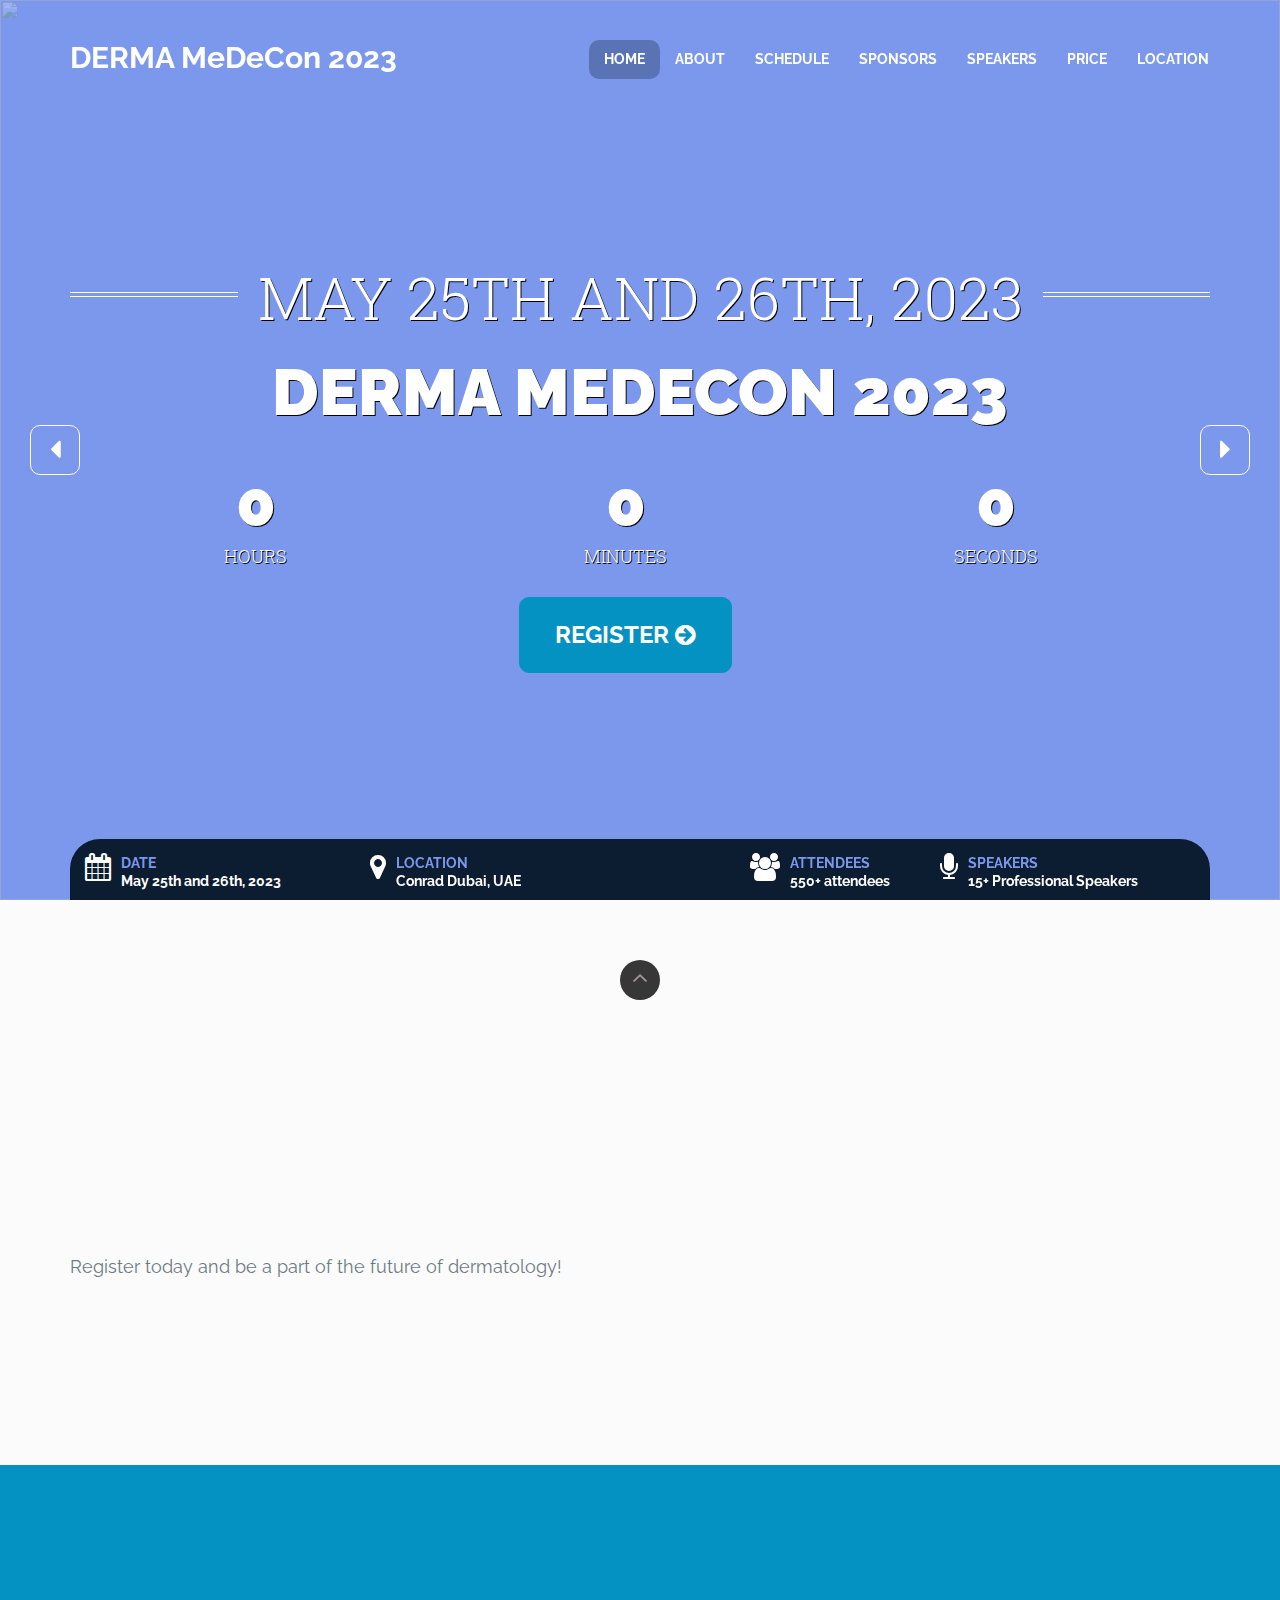
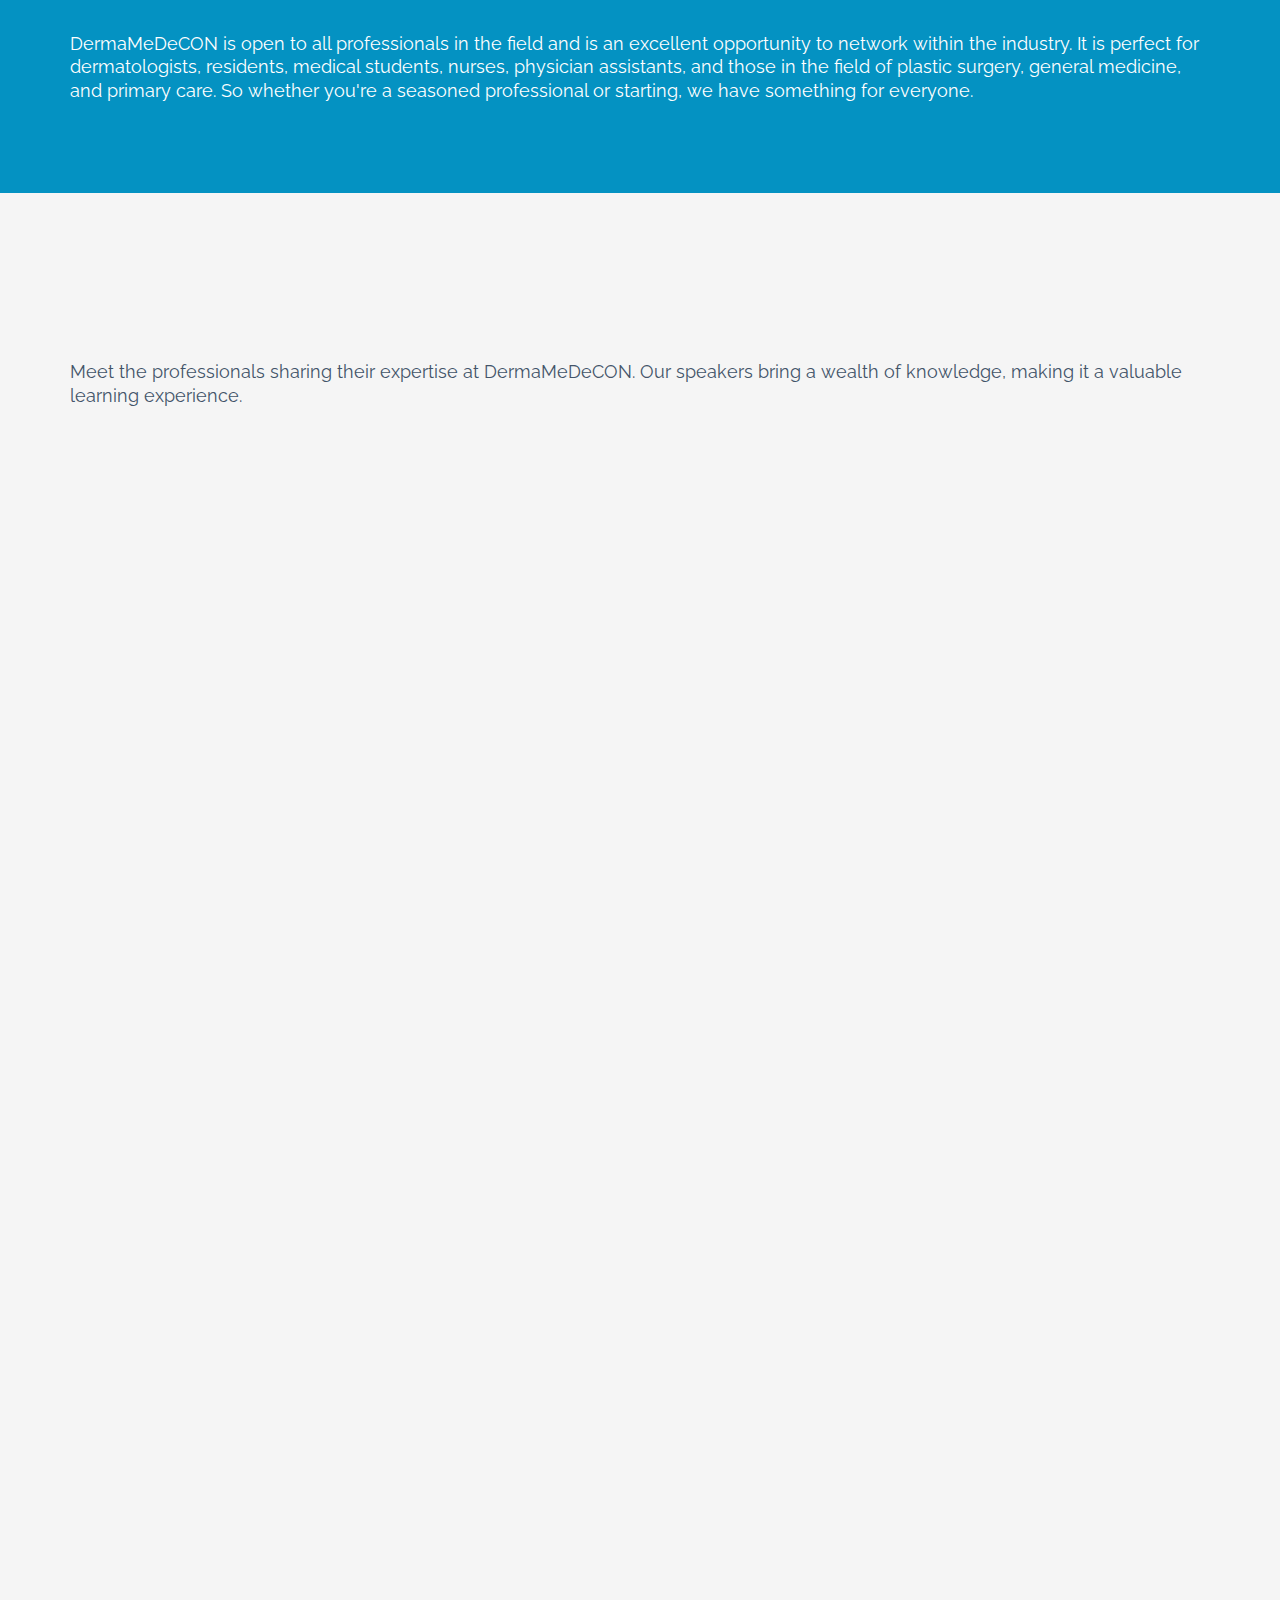
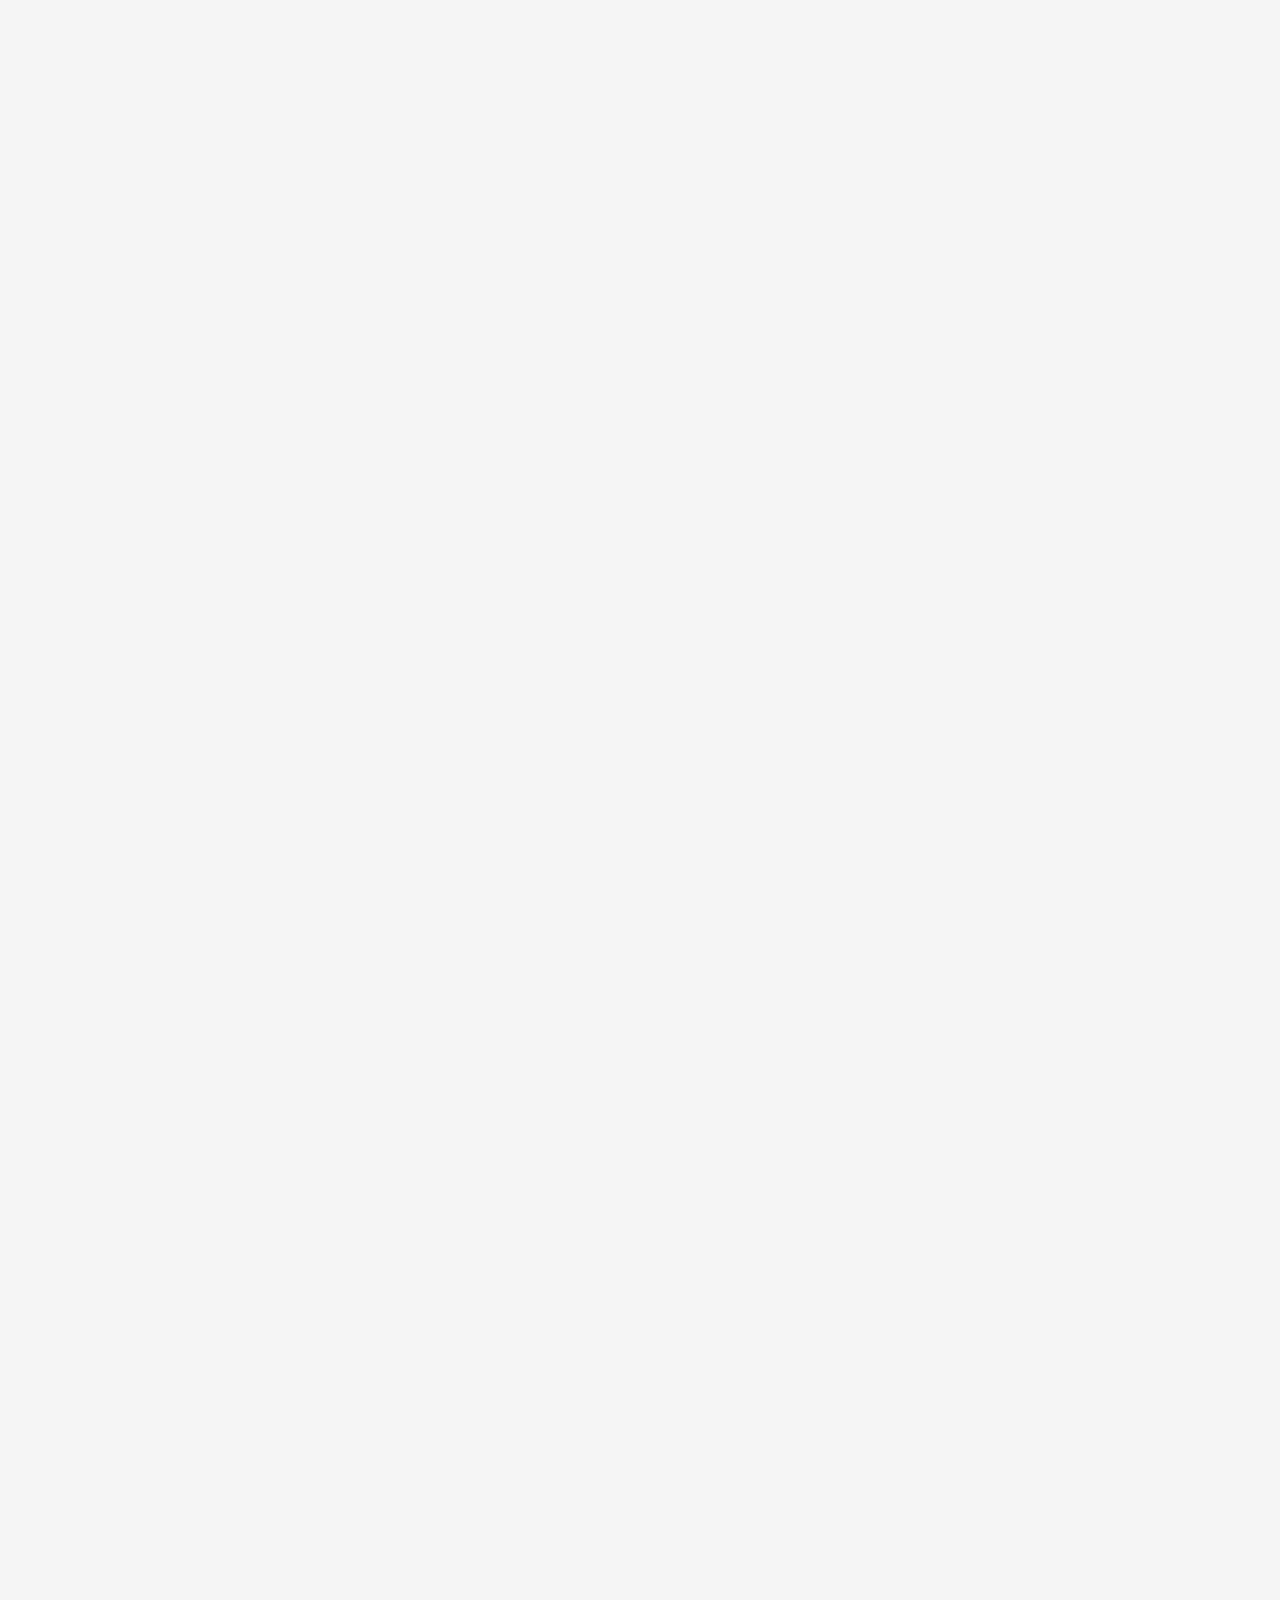
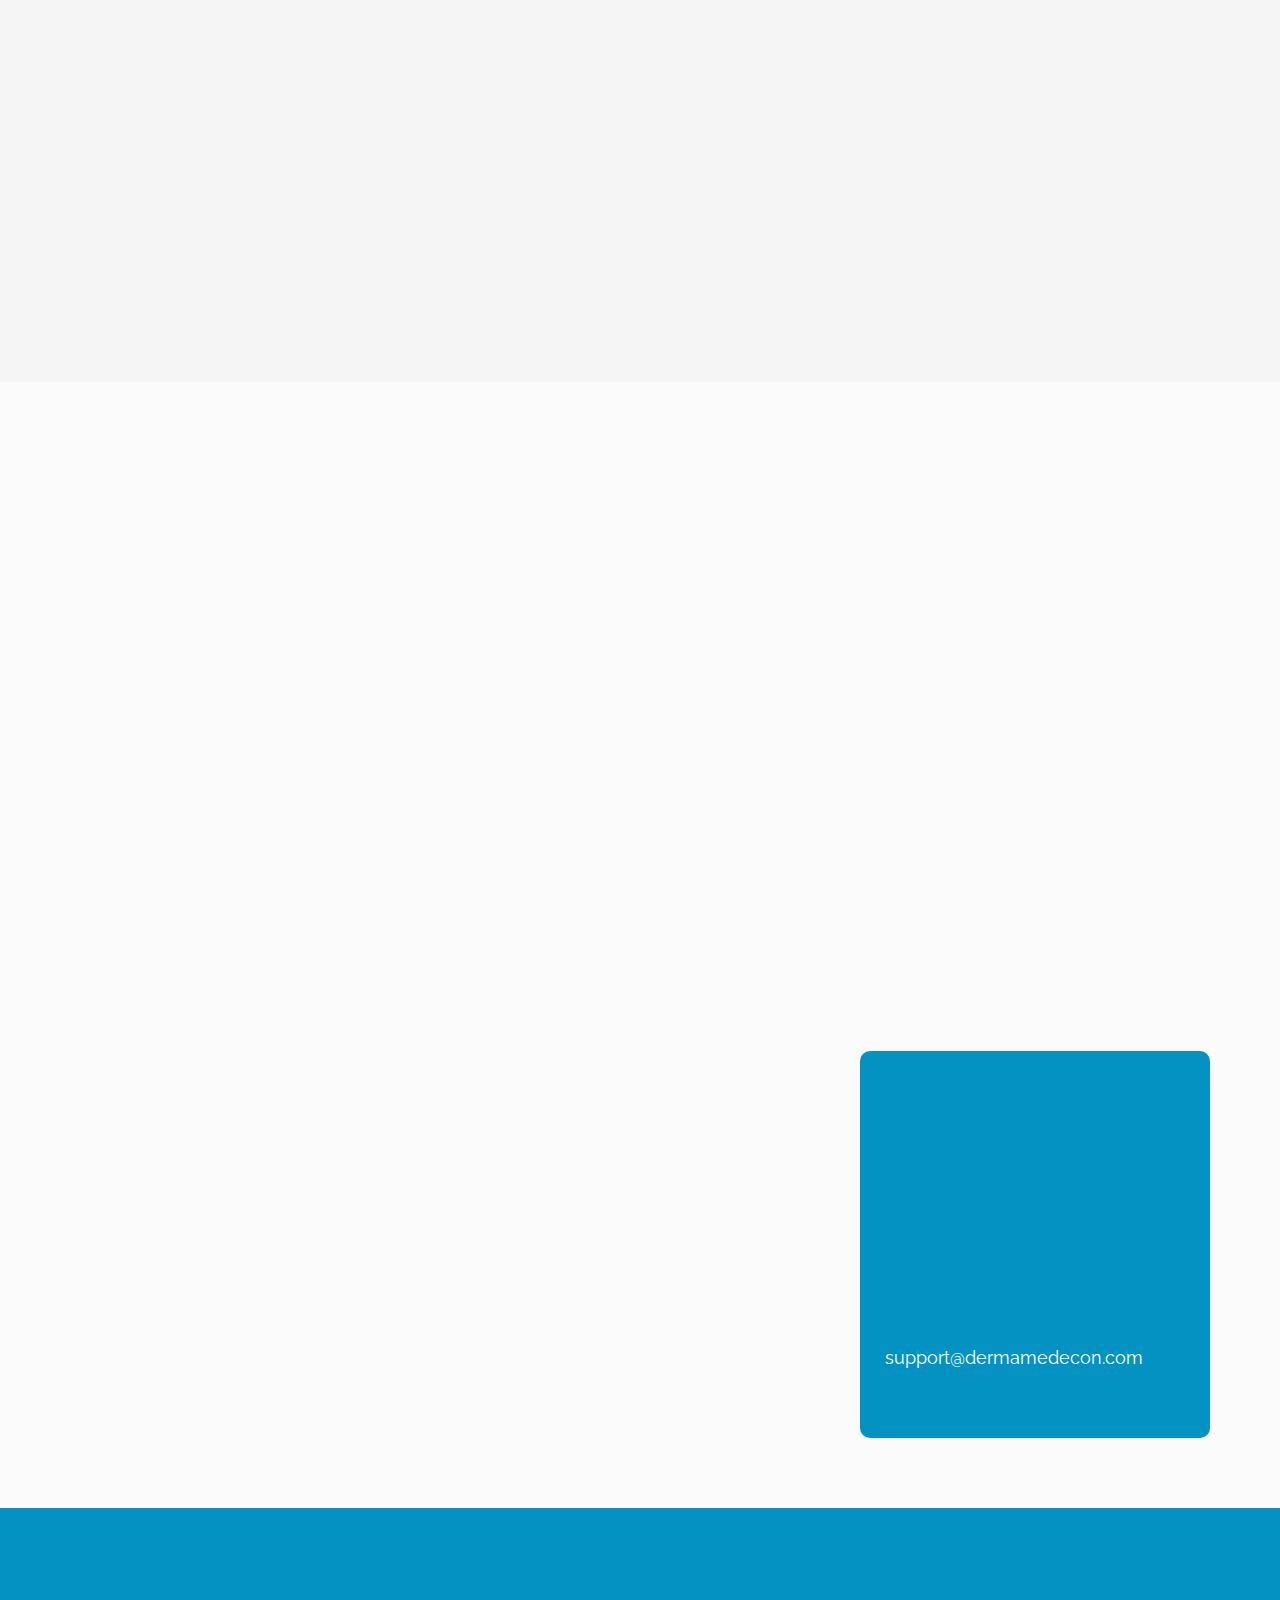
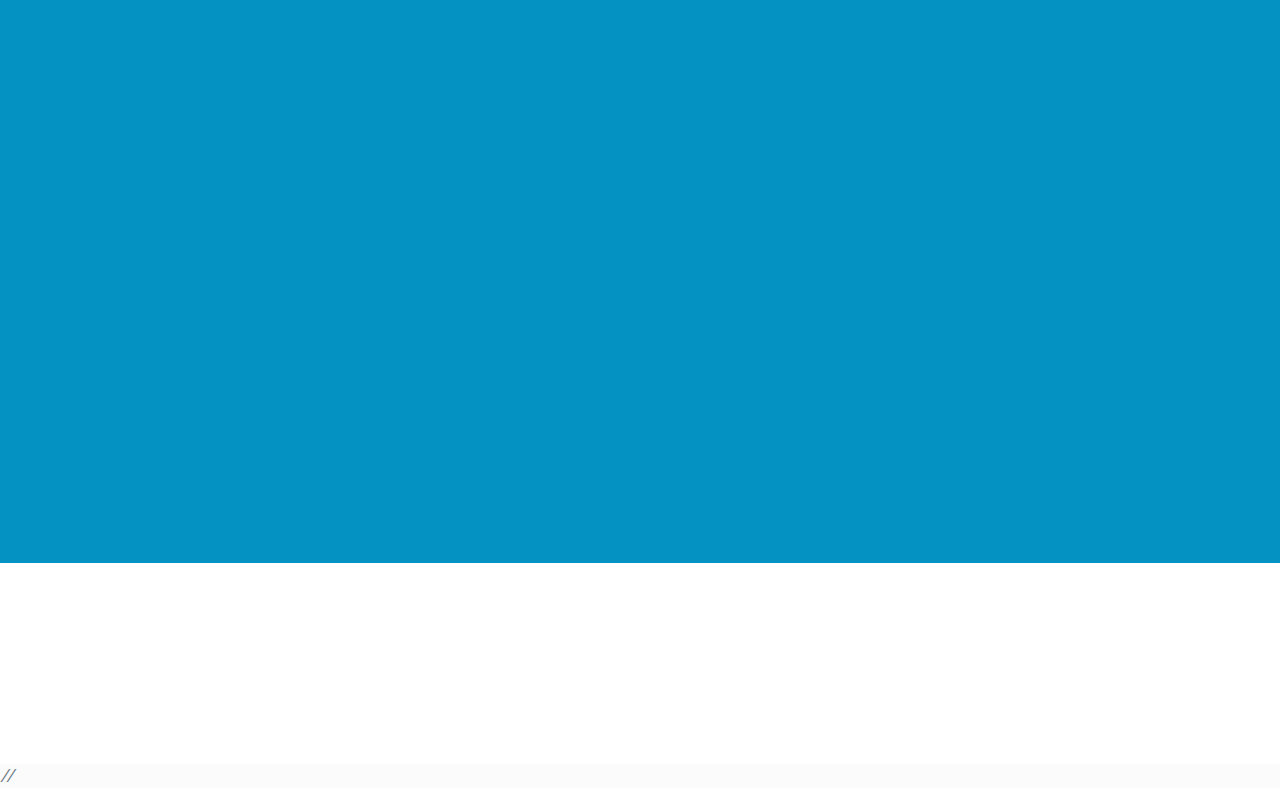
==== commit 471809b2: "style fixes" ====
--- a/index.html
+++ b/index.html
@@ -120,7 +120,8 @@
                                                     <div id="defaultCountdown" class="defaultCountdown clearfix"></div>
                                                 </div>
                                                 <p class="caption-text">
-                                                    <a class="btn btn-theme btn-theme-xl" href="https://tally.so#tally-open=wbZBM0&tally-layout=modal&tally-width=512&tally-emoji-animation=wave"
+                                                    <a class="btn btn-theme btn-theme-xl"
+                                                        href="#registration"
                                                         data-toggle="modal" data-animation="flipInY"
                                                         data-animation-delay="600"> Register <i
                                                             class="fa fa-arrow-circle-right"></i></a>
@@ -144,7 +145,8 @@
                                                 <h3 class="caption-subtitle" data-animation="fadeInUp"
                                                     data-animation-delay="300">DERMA MeDeCon 2023</h3>
                                                 <p class="caption-text">
-                                                    <a class="btn btn-theme btn-theme-xl" href="https://tally.so#tally-open=wbZBM0&tally-layout=modal&tally-width=512&tally-emoji-animation=wave"
+                                                    <a class="btn btn-theme btn-theme-xl"
+                                                        href="#registration"
                                                         data-toggle="modal" data-animation="flipInY"
                                                         data-animation-delay="600"> Register <i
                                                             class="fa fa-arrow-circle-right"></i></a>
@@ -267,9 +269,9 @@
                                 connections, and expanding your network! </p><br>
                             <p>Register today and be a part of the future of dermatology!</p>
                             <p class="btn-row">
-                                <a href="https://tally.so#tally-open=wbZBM0&tally-layout=modal&tally-width=512&tally-emoji-animation=wave" data-toggle="modal" class="btn btn-theme btn-theme-xl"
-                                    data-animation="flipInY" data-animation-delay="200">Book My Seat <i
-                                        class="fa fa-arrow-circle-right"></i></a>
+                                <a href="#registration"
+                                    data-toggle="modal" class="btn btn-theme btn-theme-xl" data-animation="flipInY"
+                                    data-animation-delay="200">Book My Seat <i class="fa fa-arrow-circle-right"></i></a>
                                 <!-- <a href="#" class="btn btn-theme btn-theme-xl btn-theme-transparent" data-animation="flipInY" data-animation-delay="400">Watch video</a> -->
                             </p>
                         </div>
@@ -286,8 +288,7 @@
                                             <div class="caption hovered">
                                                 <div class="caption-wrapper div-table">
                                                     <div class="caption-inner div-cell">
-                                                        <p class="caption-buttons"><a
-                                                                href="assets/img/fourbox/1.jpg"
+                                                        <p class="caption-buttons"><a href="assets/img/fourbox/1.jpg"
                                                                 class="btn caption-zoom" data-gal="prettyPhoto"><i
                                                                     class="fa fa-search"></i></a></p>
                                                     </div>
@@ -305,8 +306,7 @@
                                             <div class="caption hovered">
                                                 <div class="caption-wrapper div-table">
                                                     <div class="caption-inner div-cell">
-                                                        <p class="caption-buttons"><a
-                                                                href="assets/img/fourbox/2.jpg"
+                                                        <p class="caption-buttons"><a href="assets/img/fourbox/2.jpg"
                                                                 class="btn caption-zoom" data-gal="prettyPhoto"><i
                                                                     class="fa fa-search"></i></a></p>
                                                     </div>
@@ -324,8 +324,7 @@
                                             <div class="caption hovered">
                                                 <div class="caption-wrapper div-table">
                                                     <div class="caption-inner div-cell">
-                                                        <p class="caption-buttons"><a
-                                                                href="assets/img/fourbox/3.jpg"
+                                                        <p class="caption-buttons"><a href="assets/img/fourbox/3.jpg"
                                                                 class="btn caption-zoom" data-gal="prettyPhoto"><i
                                                                     class="fa fa-search"></i></a></p>
                                                     </div>
@@ -343,8 +342,7 @@
                                             <div class="caption hovered">
                                                 <div class="caption-wrapper div-table">
                                                     <div class="caption-inner div-cell">
-                                                        <p class="caption-buttons"><a
-                                                                href="assets/img/fourbox/4.jpg"
+                                                        <p class="caption-buttons"><a href="assets/img/fourbox/4.jpg"
                                                                 class="btn caption-zoom" data-gal="prettyPhoto"><i
                                                                     class="fa fa-search"></i></a></p>
                                                     </div>
@@ -727,7 +725,8 @@
                                                                     </span>
                                                                 </a>
                                                             </div>
-                                                            <h2 class="post-title"><a href="#">Prof. Chander Grover</a></h2>
+                                                            <h2 class="post-title"><a href="#">Prof. Chander Grover</a>
+                                                            </h2>
                                                         </div>
                                                         <div class="post-body">
                                                             <div class="post-excerpt">
@@ -3159,7 +3158,8 @@
                                             <div class="hex-deg">
                                                 <div class="hex-inner">
                                                     <div class="media">
-                                                        <img src="assets/img/hex/ian.png" alt="" style="height: 190px;width: auto;">
+                                                        <img src="assets/img/hex/ian.png" alt=""
+                                                            style="height: 190px;width: auto;">
                                                         <div class="caption hovered">
                                                             <div class="caption-wrapper div-table">
                                                                 <div class="caption-inner div-cell">
@@ -3195,7 +3195,8 @@
                                             <div class="hex-deg">
                                                 <div class="hex-inner">
                                                     <div class="media">
-                                                        <img src="assets/img/hex/marwa.png" alt="" style="height: 190px; width: auto;">
+                                                        <img src="assets/img/hex/marwa.png" alt=""
+                                                            style="height: 190px; width: auto;">
                                                         <div class="caption hovered">
                                                             <div class="caption-wrapper div-table">
                                                                 <div class="caption-inner div-cell">
@@ -3217,7 +3218,7 @@
                                 </div>
                                 <div class="caption">
                                     <p>Fakeeh University Hospital
-                                    <br>Dubai
+                                        <br>Dubai
                                     </p>
                                 </div>
                             </div>
@@ -3231,7 +3232,8 @@
                                             <div class="hex-deg">
                                                 <div class="hex-inner">
                                                     <div class="media">
-                                                        <img src="assets/img/hex/nick.png" alt="" style="height:190px;width: auto;">
+                                                        <img src="assets/img/hex/nick.png" alt=""
+                                                            style="height:190px;width: auto;">
                                                         <div class="caption hovered">
                                                             <div class="caption-wrapper div-table">
                                                                 <div class="caption-inner div-cell">
@@ -3318,7 +3320,7 @@
                             Tickets At The Best Prices <small> / Perfect Price for Event</small></span>
                     </h1>
                     <div class="row price-tables">
-                        
+
                         <div class="col-xsp-6 col-sm-6 col-md-6 col-lg-4">
                             <div class="price-table featured" data-animation="fadeInUp" data-animation-delay="200">
                                 <div class="price-table-header">
@@ -3340,12 +3342,42 @@
                                     <div class="price-table-row odd"><i class="fa fa-check-circle-o"></i> Donec cursus
                                         magna</div> -->
                                     <div class="price-table-row-bottom">
-                                        <a class="btn btn-theme" href="https://tally.so#tally-open=wbZBM0&tally-layout=modal&tally-width=512&tally-emoji-animation=wave" data-toggle="modal">Register</a>
+                                        <a class="btn btn-theme"
+                                            href="#registration"
+                                            data-toggle="modal">Register</a>
                                     </div>
                                 </div>
                             </div>
                         </div>
-     
+                        <div class="col-xsp-6 col-sm-6 col-md-6 col-lg-4">
+                            <div class="price-table " data-animation="fadeInUp" data-animation-delay="200">
+                                <div class="price-table-header">
+                                    <div class="price-label">
+                                        <h2 class="price-label-title">May Onwards</h2>
+                                    </div>
+                                    <div class="price-value">
+                                        <span class="price-number" style="font-weight: 700;">2500</span><span class="price-unit">د.إ</span><span
+                                            class="price-per"></span>
+                                    </div>
+                                </div>
+                                <div class="price-table-rows">
+                                    <!-- <div class="price-table-row"><i class="fa fa-check-circle-o"></i> Lorem ipsum dolor
+                                        sit amet</div>
+                                    <div class="price-table-row odd"><i class="fa fa-check-circle-o"></i> Consectetur
+                                        adipiscing elit</div>
+                                    <div class="price-table-row"><i class="fa fa-check-circle-o"></i> Sed vitae diam
+                                        metus</div>
+                                    <div class="price-table-row odd"><i class="fa fa-check-circle-o"></i> Donec cursus
+                                        magna</div> -->
+                                    <div class="price-table-row-bottom">
+                                        <a class="btn btn-theme"
+                                            href="#registration"
+                                            data-toggle="modal">Register</a>
+                                    </div>
+                                </div>
+                            </div>
+                        </div>
+
                     </div>
                 </div>
             </section>
@@ -3633,7 +3665,7 @@
             <!-- /PAGE LOCATION -->
 
             <!-- PAGE CONTACT -->
-            <!-- <section class="page-section color" id="registration">
+            <section class="page-section color" id="registration">
                 <div class="container">
 
                     <h1 class="section-title">
@@ -3647,13 +3679,13 @@
 
                     <iframe
                         data-tally-src="https://tally.so/embed/wbZBM0?alignLeft=1&hideTitle=1&transparentBackground=1&dynamicHeight=1"
-                        loading="lazy" width="100%" height="50" frameborder="0" marginheight="0" marginwidth="0"
-                        title="Registration form" style="color:white"></iframe>
+                        loading="lazy" width="100%" height="412" frameborder="0" marginheight="0" marginwidth="0"
+                        title="Registration form"></iframe>
                     <script>var d = document, w = "https://tally.so/widgets/embed.js", v = function () { "undefined" != typeof Tally ? Tally.loadEmbeds() : d.querySelectorAll("iframe[data-tally-src]:not([src])").forEach((function (e) { e.src = e.dataset.tallySrc })) }; if ("undefined" != typeof Tally) v(); else if (d.querySelector('script[src="' + w + '"]') == null) { var s = d.createElement("script"); s.src = w, s.onload = v, s.onerror = v, d.body.appendChild(s); }</script>
 
 
                 </div>
-            </section> -->
+            </section>
             <!-- PAGE CONTACT -->
 
         </div>
@@ -3695,27 +3727,27 @@
 
     <!-- Popup: Register -->
     // <div class="modal fade" id="register" tabindex="-1" role="dialog" aria-hidden="true">
-    //     <div class="modal-dialog modal-lg">
-    //         <button type="button" class="close close-btn" data-dismiss="modal" aria-label="Close"><span
-    //                 aria-hidden="true">&times;</span></button>
-    //         <section class="popup-register">
-    //             <h1 class="section-title">
-    //                 <span data-animation="flipInY" data-animation-delay="300" class="icon-inner"><span
-    //                         class="fa-stack"><i class="fa rhex fa-stack-2x"></i><i
-    //                             class="fa fa-ticket fa-stack-1x"></i></span></span>
-    //                 <span data-animation="fadeInRight" data-animation-delay="500" class="title-inner">Register now
-    //                     <small> / dont mıss event!</small></span>
-    //             </h1>
-    //             <form id="registration-form" name="registration-form" class="registration-form" action="#"
-    //                 method="post">
-    //                 <iframe src="//eventbrite.com/tickets-external?eid=18432753863&ref=etckt" frameborder="0"
-    //                     height="300px" width="100%" vspace="0" hspace="0" marginheight="5" marginwidth="5"
-    //                     scrolling="no" allowtransparency="true"></iframe>
-    //             </form>
-    //         </section>
-    //     </div>
-
-    // </div>
+        // <div class="modal-dialog modal-lg">
+            // <button type="button" class="close close-btn" data-dismiss="modal" aria-label="Close"><span //
+                    aria-hidden="true">&times;</span></button>
+            // <section class="popup-register">
+                // <h1 class="section-title">
+                    // <span data-animation="flipInY" data-animation-delay="300" class="icon-inner"><span //
+                            class="fa-stack"><i class="fa rhex fa-stack-2x"></i><i //
+                                class="fa fa-ticket fa-stack-1x"></i></span></span>
+                    // <span data-animation="fadeInRight" data-animation-delay="500" class="title-inner">Register now
+                        // <small> / dont mıss event!</small></span>
+                    // </h1>
+                // <form id="registration-form" name="registration-form" class="registration-form" action="#" //
+                    method="post">
+                    // <iframe src="//eventbrite.com/tickets-external?eid=18432753863&ref=etckt" frameborder="0" //
+                        height="300px" width="100%" vspace="0" hspace="0" marginheight="5" marginwidth="5" //
+                        scrolling="no" allowtransparency="true"></iframe>
+                    // </form>
+                // </section>
+            // </div>
+
+        // </div>
     <!-- /Popup: Register -->
 
     <!-- JS Global -->
--- a/assets/css/theme.css
+++ b/assets/css/theme.css
@@ -266,7 +266,7 @@
 }
 .wide .page-section.color,
 .boxed .page-section.color > .container {
-  background-color: #002fac;
+  background-color:#0492C2;
   color: #ffffff;
 }
 .wide .page-section.image,
@@ -442,7 +442,7 @@
   color: #dc143c;
 }
 .section-title .rhex {
-  background-color: #002fac;
+  background-color:#0492C2;
 }
 .color .section-title .rhex {
   background-color: #ffffff;
@@ -672,8 +672,8 @@
 }
 .btn-theme {
   color: #ffffff;
-  background-color: #002fac;
-  border-color: #002fac;
+  background-color:#0492C2;
+  border-color:#0492C2;
   text-transform: uppercase;
   font-size: 18px;
   font-weight: 700;
@@ -1708,6 +1708,7 @@
   height: 170px !important;
   border-radius: 50% !important;
   text-align: center;
+  align-items: center;
 }
 .btn-play .fa {
   width: 145px;
@@ -1717,13 +1718,14 @@
   line-height: 150px;
   margin-top: 12px;
   background-color: #ffffff;
-  color: #dc143c;
+  color: #386090;
+  padding-left: 12px;
 }
 .btn-play:hover {
-  border-color: #dc143c;
+  border-color: #386090;
 }
 .btn-play:hover .fa {
-  background-color: #dc143c;
+  background-color: #386090;
 }
 .btn-play:hover .fa {
   color: #ffffff;
@@ -1974,14 +1976,14 @@
 
 .schedule-wrapper {
   margin-top: 30px;
-  border: solid 1px #002fac;
+  border: solid 1px#0492C2;
   border-top: none;
   border-bottom-width: 10px;
   border-radius: 30px 30px 10px 10px;
   overflow: hidden;
 }
 .schedule-tabs.lv1 {
-  background-color: #002fac;
+  background-color:#0492C2;
   color: #ffffff;
 }
 .schedule-tabs.lv2 {
@@ -3568,7 +3570,7 @@
   line-height: 30px;
 }
 .container.gmap-background .on-gmap.color {
-  background-color: #002fac;
+  background-color:#0492C2;
   color: #fefefe;
 }
 
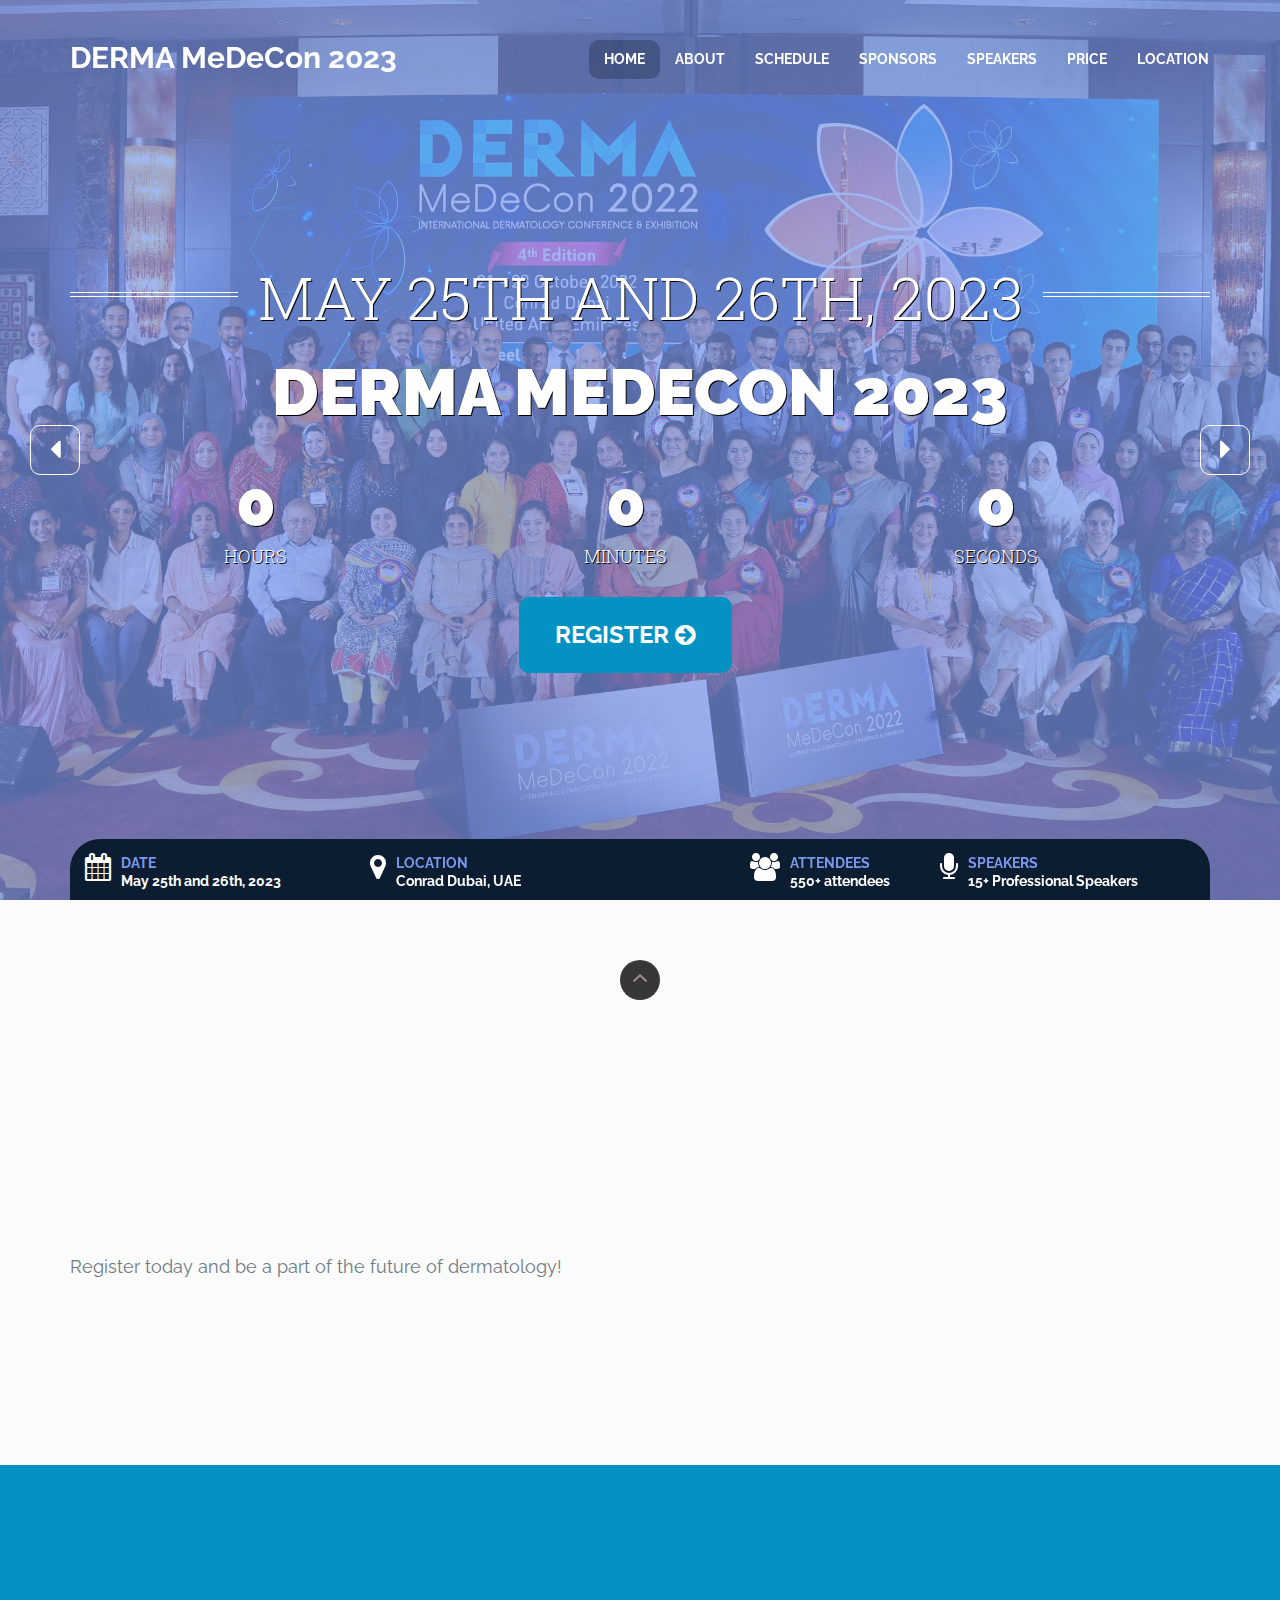
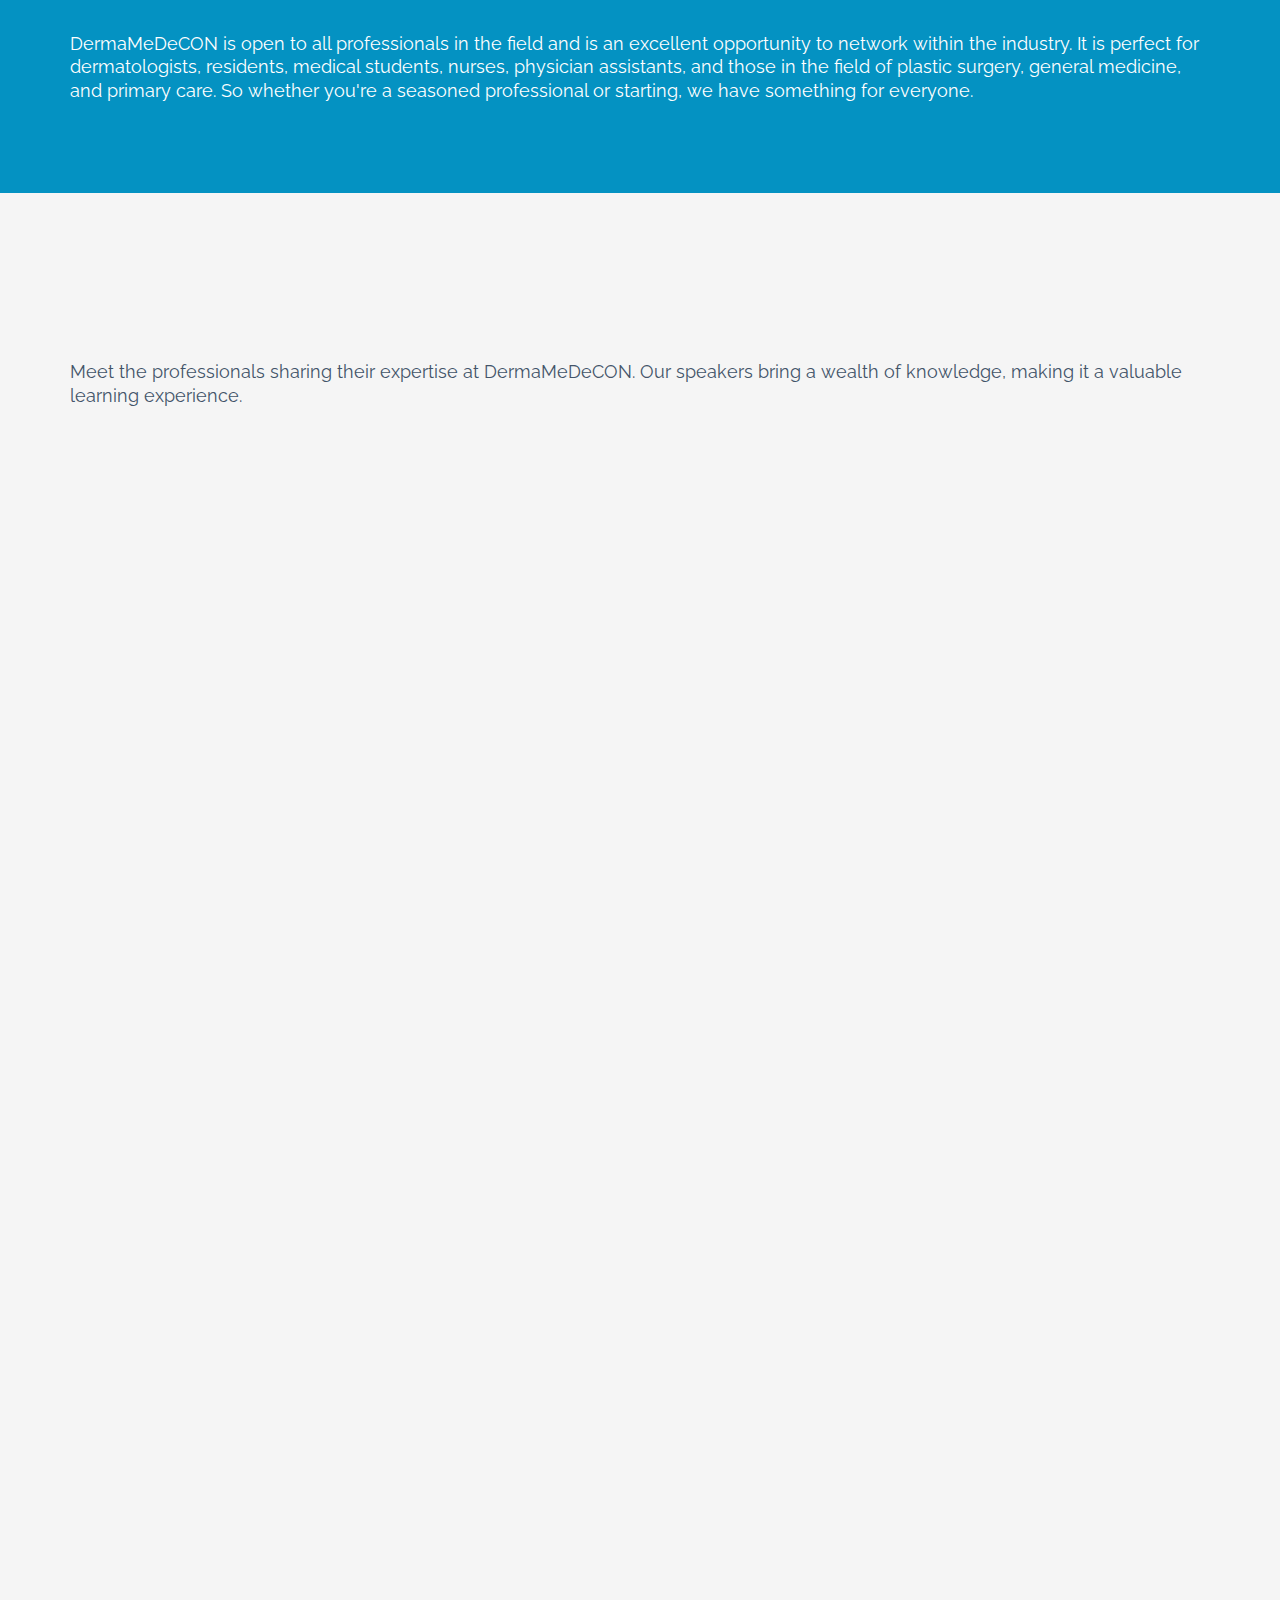
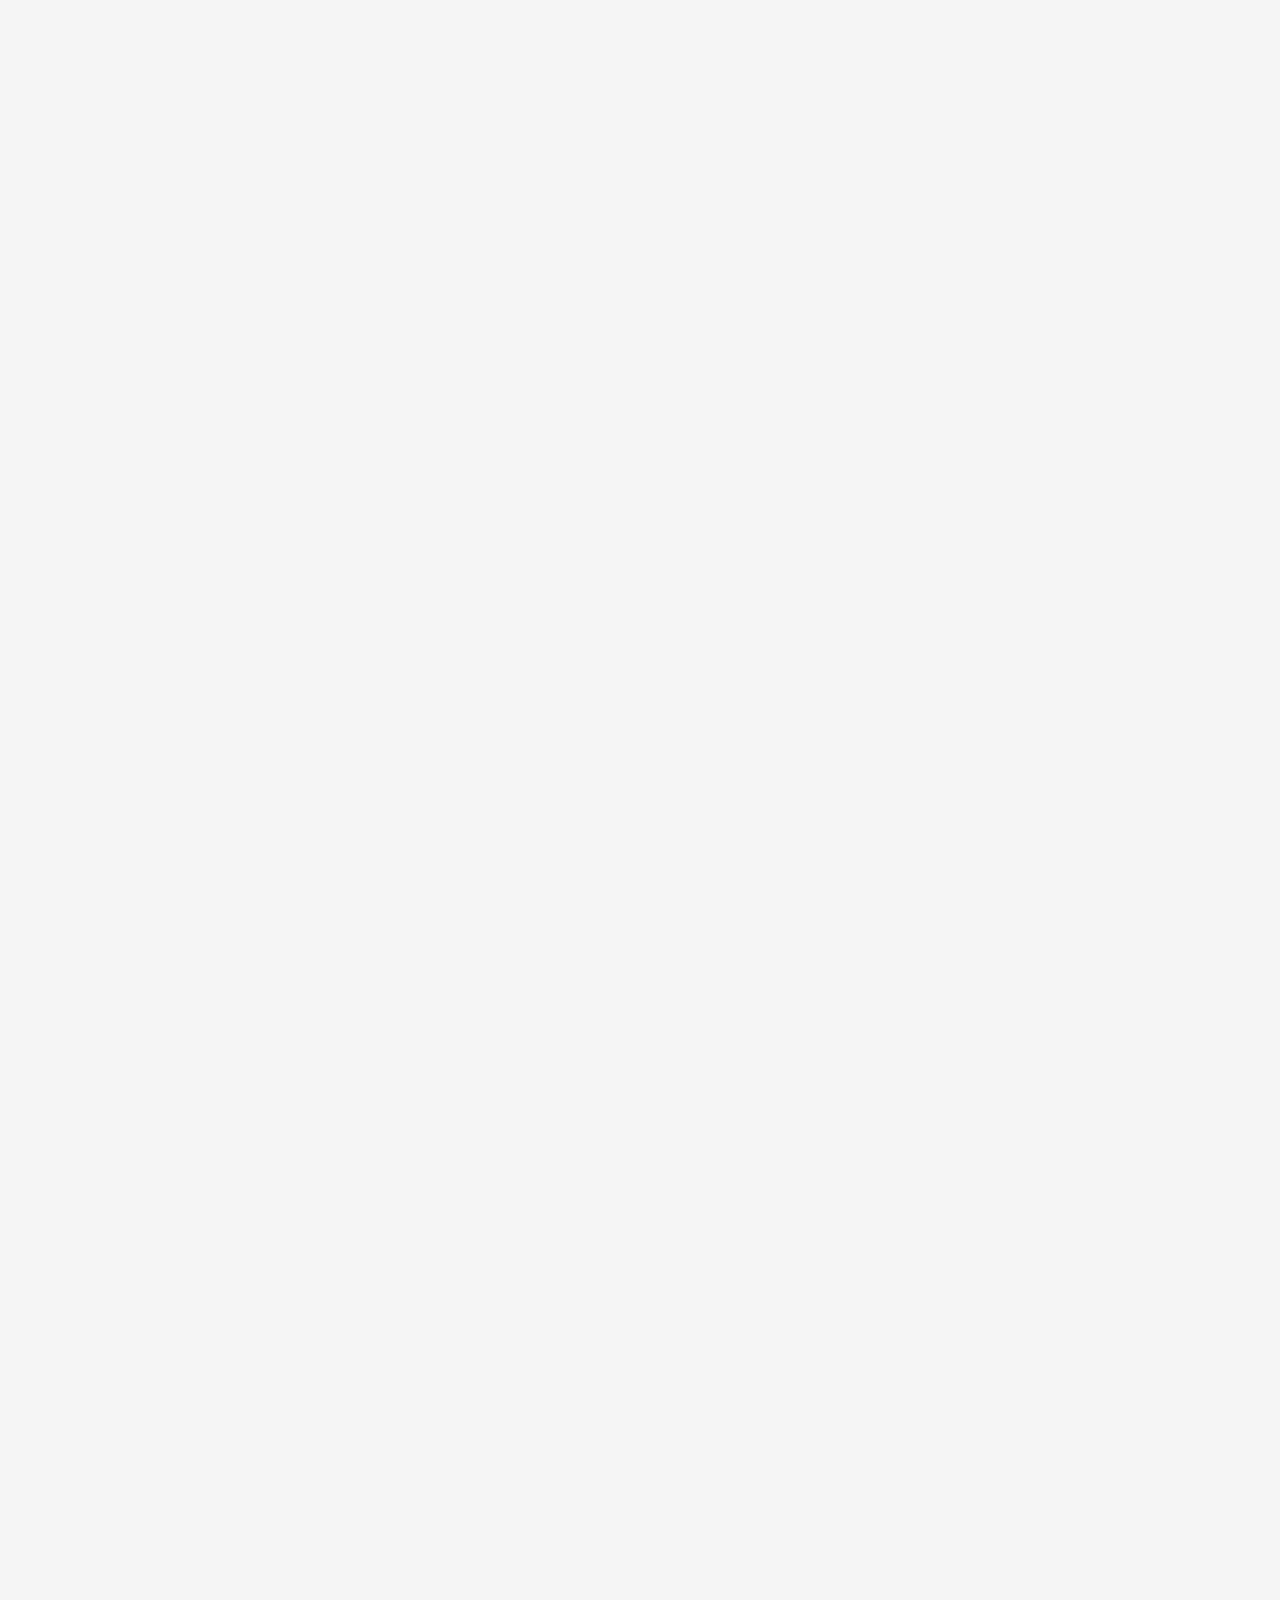
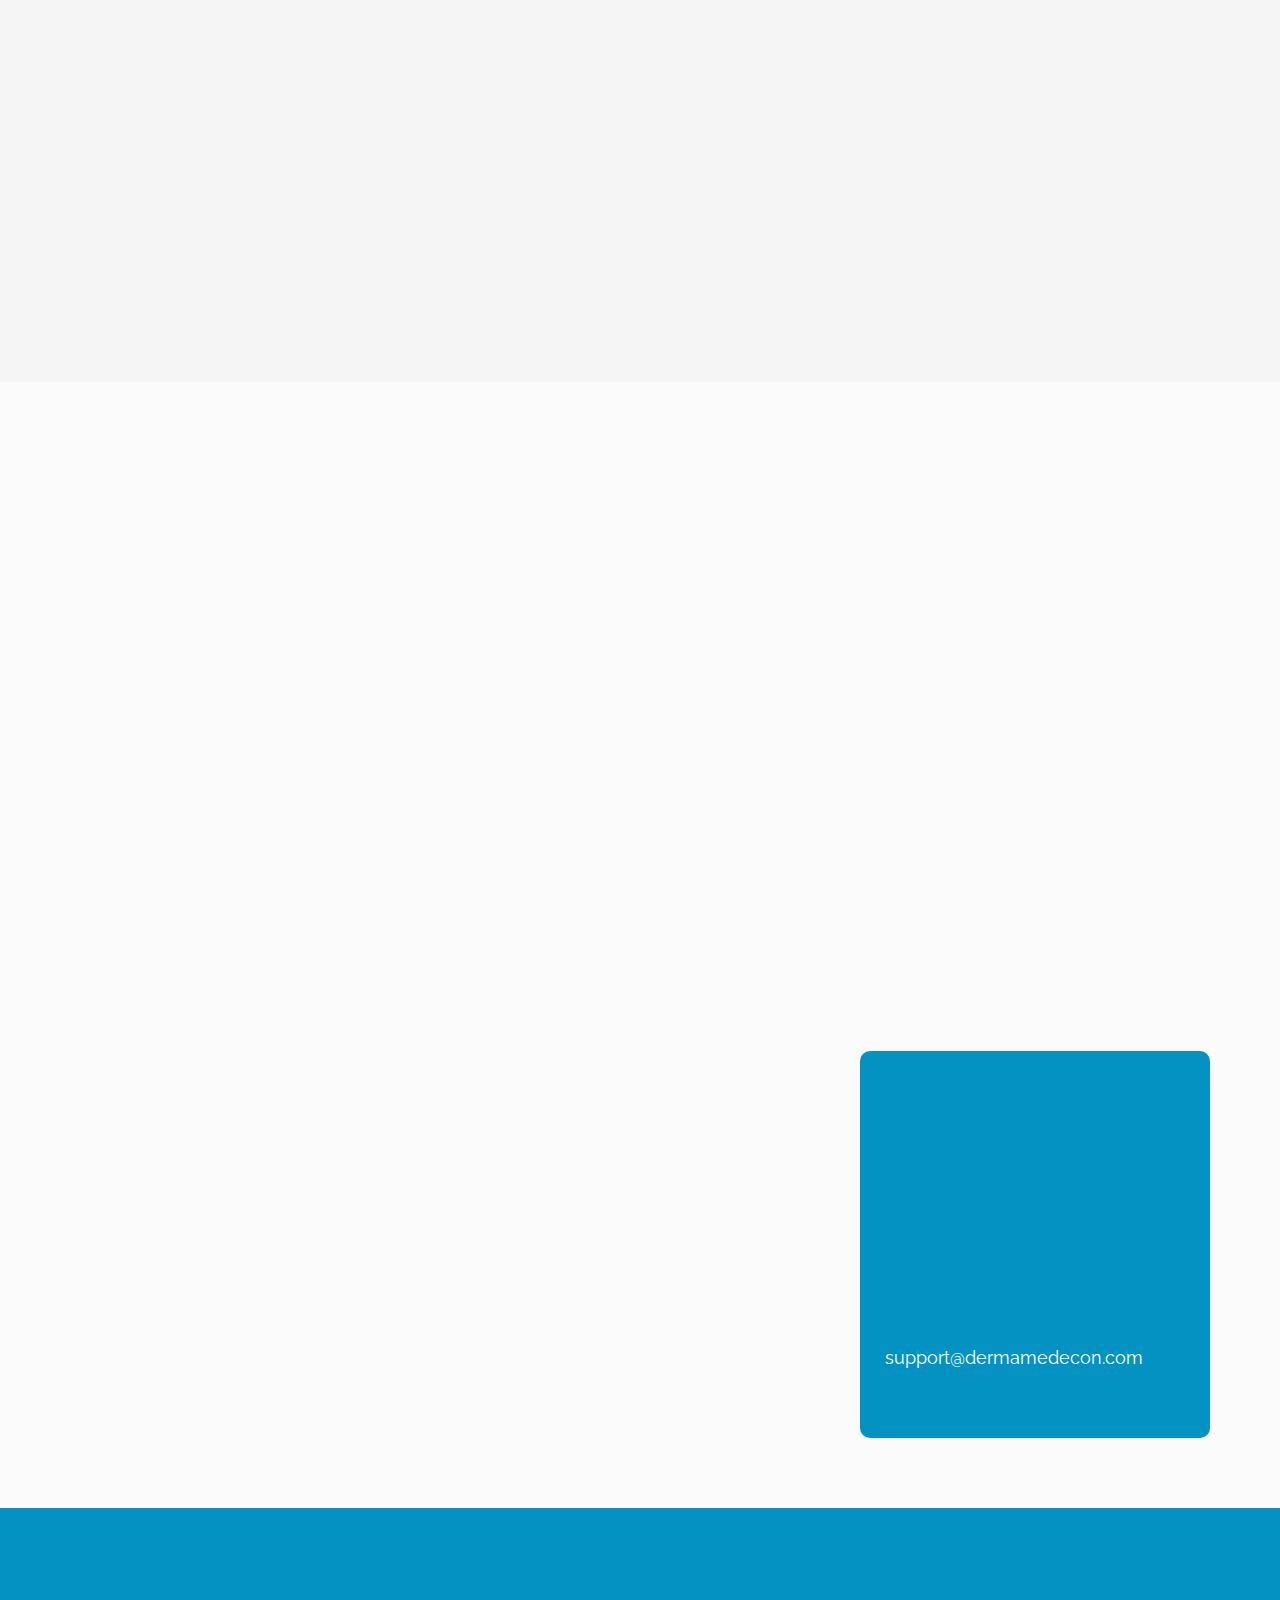
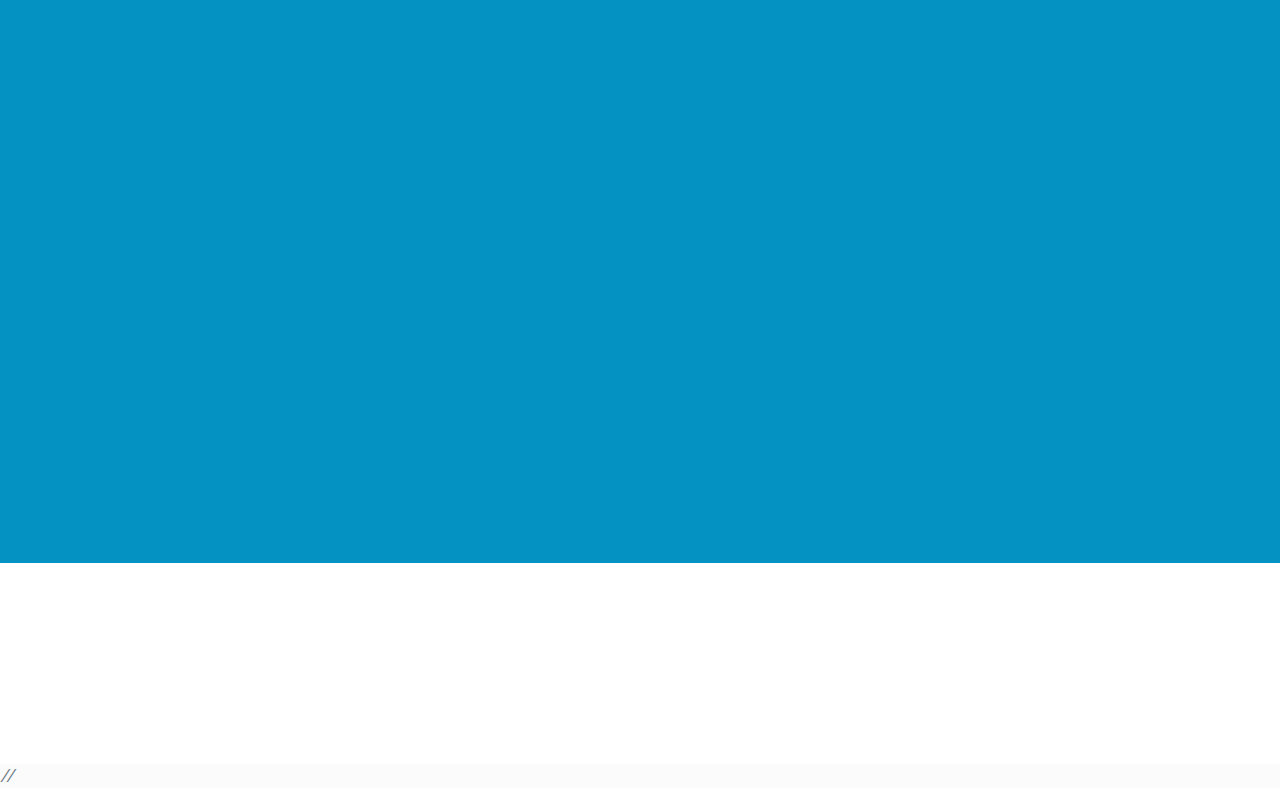
==== commit c99a79ae: "compressed images" ====
--- a/index.html
+++ b/index.html
@@ -103,7 +103,7 @@
 
                             <!-- Slide -->
                             <div class="item page text-center slide3">
-                                <img src="./assets/img/slideshow/1.jpg"
+                                <img src="./assets/img/1_slide.jpg"
                                     style="opacity: 0.3;object-fit: cover;height: 900px;">
 
                                 <div class="caption">
@@ -120,9 +120,9 @@
                                                     <div id="defaultCountdown" class="defaultCountdown clearfix"></div>
                                                 </div>
                                                 <p class="caption-text">
-                                                    <a class="btn btn-theme btn-theme-xl"
+                                                    <a class="btn btn-theme btn-theme-xl scroll-to"
                                                         href="#registration"
-                                                        data-toggle="modal" data-animation="flipInY"
+                                                         data-animation="flipInY"
                                                         data-animation-delay="600"> Register <i
                                                             class="fa fa-arrow-circle-right"></i></a>
                                                 </p>
@@ -134,7 +134,7 @@
 
                             <!-- Slide -->
                             <div class="item page text-center slide3">
-                                <img src="./assets/img/slideshow/2.jpg"
+                                <img src="./assets/img/2_slide.jpg"
                                     style="opacity: 0.3;object-fit: cover;height: 900px;">
                                 <div class="caption">
                                     <div class="container">
@@ -145,9 +145,9 @@
                                                 <h3 class="caption-subtitle" data-animation="fadeInUp"
                                                     data-animation-delay="300">DERMA MeDeCon 2023</h3>
                                                 <p class="caption-text">
-                                                    <a class="btn btn-theme btn-theme-xl"
+                                                    <a class="btn btn-theme btn-theme-xl scroll-to"
                                                         href="#registration"
-                                                        data-toggle="modal" data-animation="flipInY"
+                                                        data-animation="flipInY"
                                                         data-animation-delay="600"> Register <i
                                                             class="fa fa-arrow-circle-right"></i></a>
                                                     <!-- <a class="btn btn-theme btn-theme-xl btn-theme-transparent-white" href="http://www.youtube.com/watch?v=O-zpOMYRi0w" data-gal="prettyPhoto" data-animation="flipInY" data-animation-delay="900">Watch video</a> -->
@@ -161,7 +161,7 @@
 
                             <!-- Slide -->
                             <div class="item page text-center slide3">
-                                <img src="./assets/img/slideshow/3.jpg"
+                                <img src="./assets/img/3_slide.jpg"
                                     style="opacity: 0.3;object-fit: cover;height: 900px;">
                                 <div class="caption">
                                     <div class="container">
@@ -268,9 +268,9 @@
                                 MeDeCON is a golden ticket to meeting professionals in the field, building valuable
                                 connections, and expanding your network! </p><br>
                             <p>Register today and be a part of the future of dermatology!</p>
-                            <p class="btn-row">
+                            <p class="btn-row register-btn">
                                 <a href="#registration"
-                                    data-toggle="modal" class="btn btn-theme btn-theme-xl" data-animation="flipInY"
+                                     class="btn btn-theme btn-theme-xl scroll-to" data-animation="flipInY"
                                     data-animation-delay="200">Book My Seat <i class="fa fa-arrow-circle-right"></i></a>
                                 <!-- <a href="#" class="btn btn-theme btn-theme-xl btn-theme-transparent" data-animation="flipInY" data-animation-delay="400">Watch video</a> -->
                             </p>
@@ -284,11 +284,11 @@
                                     <div class="thumbnail no-border no-padding" data-animation="fadeInLeft"
                                         data-animation-delay="100">
                                         <div class="media">
-                                            <img src="assets/img/fourbox/1.jpg" alt="">
+                                            <img src="assets/img/1 _fourbox.webp" alt="">
                                             <div class="caption hovered">
                                                 <div class="caption-wrapper div-table">
                                                     <div class="caption-inner div-cell">
-                                                        <p class="caption-buttons"><a href="assets/img/fourbox/1.jpg"
+                                                        <p class="caption-buttons"><a href="assets/img/1 _fourbox.webp"
                                                                 class="btn caption-zoom" data-gal="prettyPhoto"><i
                                                                     class="fa fa-search"></i></a></p>
                                                     </div>
@@ -302,11 +302,11 @@
                                     <div class="thumbnail no-border no-padding" data-animation="fadeInDown"
                                         data-animation-delay="200">
                                         <div class="media">
-                                            <img src="assets/img/fourbox/2.jpg" alt="">
+                                            <img src="assets/img/2_fourbox.webp" alt="">
                                             <div class="caption hovered">
                                                 <div class="caption-wrapper div-table">
                                                     <div class="caption-inner div-cell">
-                                                        <p class="caption-buttons"><a href="assets/img/fourbox/2.jpg"
+                                                        <p class="caption-buttons"><a href="assets/img/2_fourbox.webp"
                                                                 class="btn caption-zoom" data-gal="prettyPhoto"><i
                                                                     class="fa fa-search"></i></a></p>
                                                     </div>
@@ -320,11 +320,11 @@
                                     <div class="thumbnail no-border no-padding" data-animation="fadeInRight"
                                         data-animation-delay="300">
                                         <div class="media">
-                                            <img src="assets/img/fourbox/3.jpg" alt="">
+                                            <img src="assets/img/3_fourbox.webp" alt="">
                                             <div class="caption hovered">
                                                 <div class="caption-wrapper div-table">
                                                     <div class="caption-inner div-cell">
-                                                        <p class="caption-buttons"><a href="assets/img/fourbox/3.jpg"
+                                                        <p class="caption-buttons"><a href="assets/img/3_fourbox.webp"
                                                                 class="btn caption-zoom" data-gal="prettyPhoto"><i
                                                                     class="fa fa-search"></i></a></p>
                                                     </div>
@@ -338,11 +338,11 @@
                                     <div class="thumbnail no-border no-padding" data-animation="fadeInUp"
                                         data-animation-delay="400">
                                         <div class="media">
-                                            <img src="assets/img/fourbox/4.jpg" alt="">
+                                            <img src="assets/img/4_fourbox.webp" alt="">
                                             <div class="caption hovered">
                                                 <div class="caption-wrapper div-table">
                                                     <div class="caption-inner div-cell">
-                                                        <p class="caption-buttons"><a href="assets/img/fourbox/4.jpg"
+                                                        <p class="caption-buttons"><a href="assets/img/4_fourbox.webp"
                                                                 class="btn caption-zoom" data-gal="prettyPhoto"><i
                                                                     class="fa fa-search"></i></a></p>
                                                     </div>
@@ -455,7 +455,7 @@
                                                 <div class="media">
                                                     <!-- -->
                                                     <div class="post-media pull-left" style="padding-right: 0px;">
-                                                        <img src="assets/img/speakers/niti.png" alt=""
+                                                        <img src="assets/img/niti.png" alt=""
                                                             class="media-object" style="width: 130px;" />
                                                     </div>
                                                     <!-- -->
@@ -498,7 +498,7 @@
                                                 <div class="media">
                                                     <!-- -->
                                                     <div class="post-media pull-left" style="padding-right: 0px;">
-                                                        <img src="assets/img/speakers/paul.png" alt=""
+                                                        <img src="assets/img/paul.png" alt=""
                                                             class="media-object" style="width:130px;" />
                                                     </div>
                                                     <!-- -->
@@ -541,7 +541,7 @@
                                                 <div class="media">
                                                     <!-- -->
                                                     <div class="post-media pull-left" style="padding-right: 0px;">
-                                                        <img src="assets/img/speakers/rabindranath.png" alt=""
+                                                        <img src="assets/img/rabindranath.png" alt=""
                                                             class="media-object" style="width: 130px;" />
                                                     </div>
                                                     <!-- -->
@@ -584,7 +584,7 @@
                                                 <div class="media">
                                                     <!-- -->
                                                     <div class="post-media pull-left" style="padding-right: 0px;">
-                                                        <img src="assets/img/speakers/nick.png" alt=""
+                                                        <img src="assets/img/nick.png" alt=""
                                                             class="media-object" style="width: 130px;" />
                                                     </div>
                                                     <!-- -->
@@ -626,7 +626,7 @@
                                                 <div class="media">
                                                     <!-- -->
                                                     <div class="post-media pull-left" style="padding-right: 0px;">
-                                                        <img src="assets/img/speakers/ian.png" alt=""
+                                                        <img src="assets/img/ian.png" alt=""
                                                             class="media-object" style="width: 130px;" />
                                                     </div>
                                                     <!-- -->
@@ -667,7 +667,7 @@
                                                 <div class="media">
                                                     <!-- -->
                                                     <div class="post-media pull-left" style="padding-right: 0px;">
-                                                        <img src="assets/img/speakers/rabindranath.png" alt=""
+                                                        <img src="assets/img/rabindranath.png" alt=""
                                                             class="media-object" style="width:130px" />
                                                     </div>
                                                     <!-- -->
@@ -709,7 +709,7 @@
                                                 <div class="media">
                                                     <!-- -->
                                                     <div class="post-media pull-left" style="padding-right: 0px;">
-                                                        <img src="assets/img/speakers/chander.png" class="media-object"
+                                                        <img src="assets/img/chander.png" class="media-object"
                                                             style="width: 130px;" />
                                                     </div>
                                                     <!-- -->
@@ -751,7 +751,7 @@
                                                 <div class="media">
                                                     <!-- -->
                                                     <div class="post-media pull-left" style="padding-right: 0px;">
-                                                        <img src="assets/img/speakers/ashique.png" alt=""
+                                                        <img src="assets/img/ashique.png" alt=""
                                                             class="media-object" style="width: 130px;" />
                                                     </div>
                                                     <!-- -->
@@ -793,7 +793,7 @@
                                                 <div class="media">
                                                     <!-- -->
                                                     <div class="post-media pull-left" style="padding-right: 0px;">
-                                                        <img src="assets/img/speakers/niti.png" alt=""
+                                                        <img src="assets/img/niti.png" alt=""
                                                             class="media-object" style="width: 130px;" />
                                                     </div>
                                                     <!-- -->
@@ -835,7 +835,7 @@
                                                 <div class="media">
                                                     <!-- -->
                                                     <div class="post-media pull-left" style="padding-right: 0px;">
-                                                        <img src="assets/img/speakers/bina.png" alt=""
+                                                        <img src="assets/img/bina.png" alt=""
                                                             class="media-object" style="width: 130px;" />
                                                     </div>
                                                     <!-- -->
@@ -876,7 +876,7 @@
                                                 <div class="media">
                                                     <!-- -->
                                                     <div class="post-media pull-left" style="padding-right: 0px;">
-                                                        <img src="assets/img/speakers/chander.png" class="media-object"
+                                                        <img src="assets/img/chander.png" class="media-object"
                                                             style="width: 130px;" />
                                                     </div>
                                                     <!-- -->
@@ -1259,7 +1259,7 @@
                                                 <div class="media">
                                                     <!-- -->
                                                     <div class="post-media pull-left" style="padding-right: 0px;">
-                                                        <img src="assets/img/speakers/mansi.png" alt=""
+                                                        <img src="assets/img/mansi.png" alt=""
                                                             class="media-object" style="width: 130px;" />
                                                     </div>
                                                     <!-- -->
@@ -1301,7 +1301,7 @@
                                                 <div class="media">
                                                     <!-- -->
                                                     <div class="post-media pull-left" style="padding-right: 0px;">
-                                                        <img src="assets/img/speakers/paul.png" alt=""
+                                                        <img src="assets/img/paul.png" alt=""
                                                             class="media-object" style="width:130px;" />
                                                     </div>
                                                     <!-- -->
@@ -1343,7 +1343,7 @@
                                                 <div class="media">
                                                     <!-- -->
                                                     <div class="post-media pull-left" style="padding-right: 0px;">
-                                                        <img src="assets/img/speakers/marwa.png" alt=""
+                                                        <img src="assets/img/marwa.png" alt=""
                                                             class="media-object" style="width: 130px;" />
                                                     </div>
                                                     <!-- -->
@@ -1385,7 +1385,7 @@
                                                 <div class="media">
                                                     <!-- -->
                                                     <div class="post-media pull-left" style="padding-right: 0px;">
-                                                        <img src="assets/img/speakers/nick.png" alt=""
+                                                        <img src="assets/img/nick.png" alt=""
                                                             class="media-object" style="width: 130px;" />
                                                     </div>
                                                     <!-- -->
@@ -1425,7 +1425,7 @@
                                                 <div class="media">
                                                     <!-- -->
                                                     <div class="post-media pull-left" style="padding-right: 0px;">
-                                                        <img src="assets/img/speakers/ian.png" alt=""
+                                                        <img src="assets/img/ian.png" alt=""
                                                             class="media-object" style="width: 130px;" />
                                                     </div>
                                                     <div class="media-body">
@@ -1463,7 +1463,7 @@
                                                 <div class="media">
                                                     <!-- -->
                                                     <div class="post-media pull-left" style="padding-right: 0px;">
-                                                        <img src="assets/img/speakers/mahmoud.png" alt=""
+                                                        <img src="assets/img/mahmoud.png" alt=""
                                                             class="media-object" style="width: 130px;" />
                                                     </div>
                                                     <!-- -->
@@ -1504,7 +1504,7 @@
                                                 <div class="media">
                                                     <!-- -->
                                                     <div class="post-media pull-left" style="padding-right: 0px;">
-                                                        <img src="assets/img/speakers/somesh.png" alt=""
+                                                        <img src="assets/img/somesh.png" alt=""
                                                             class="media-object" style="width: 130px;" />
                                                     </div>
                                                     <div class="media-body">
@@ -1543,7 +1543,7 @@
                                                 <div class="media">
                                                     <!-- -->
                                                     <div class="post-media pull-left" style="padding-right: 0px;">
-                                                        <img src="assets/img/speakers/ashique.png" alt=""
+                                                        <img src="assets/img/ashique.png" alt=""
                                                             class="media-object" style="width: 130px;" />
                                                     </div>
                                                     <div class="media-body">
@@ -1581,7 +1581,7 @@
                                                 <div class="media">
                                                     <!-- -->
                                                     <div class="post-media pull-left" style="padding-right: 0px;">
-                                                        <img src="assets/img/speakers/niti.png" alt=""
+                                                        <img src="assets/img/niti.png" alt=""
                                                             class="media-object" style="width: 130px;" />
                                                     </div>
                                                     <div class="media-body">
@@ -1620,7 +1620,7 @@
                                                 <div class="media">
                                                     <!-- -->
                                                     <div class="post-media pull-left" style="padding-right: 0px;">
-                                                        <img src="assets/img/speakers/chander.png" class="media-object"
+                                                        <img src="assets/img/chander.png" class="media-object"
                                                             style="width: 130px;" />
                                                     </div>
                                                     <div class="media-body">
@@ -1659,7 +1659,7 @@
                                                 <div class="media">
                                                     <!-- -->
                                                     <div class="post-media pull-left" style="padding-right: 0px;">
-                                                        <img src="assets/img/speakers/somesh.png" alt=""
+                                                        <img src="assets/img/somesh.png" alt=""
                                                             class="media-object" style="width: 130px;" />
                                                     </div>
                                                     <div class="media-body">
@@ -3158,7 +3158,7 @@
                                             <div class="hex-deg">
                                                 <div class="hex-inner">
                                                     <div class="media">
-                                                        <img src="assets/img/hex/ian.png" alt=""
+                                                        <img src="assets/img/ianhex.webp" alt=""
                                                             style="height: 190px;width: auto;">
                                                         <div class="caption hovered">
                                                             <div class="caption-wrapper div-table">
@@ -3195,7 +3195,7 @@
                                             <div class="hex-deg">
                                                 <div class="hex-inner">
                                                     <div class="media">
-                                                        <img src="assets/img/hex/marwa.png" alt=""
+                                                        <img src="assets/img/marwahex.webp" alt=""
                                                             style="height: 190px; width: auto;">
                                                         <div class="caption hovered">
                                                             <div class="caption-wrapper div-table">
@@ -3232,7 +3232,7 @@
                                             <div class="hex-deg">
                                                 <div class="hex-inner">
                                                     <div class="media">
-                                                        <img src="assets/img/hex/nick.png" alt=""
+                                                        <img src="assets/img/nickhex.webp" alt=""
                                                             style="height:190px;width: auto;">
                                                         <div class="caption hovered">
                                                             <div class="caption-wrapper div-table">
@@ -3342,7 +3342,7 @@
                                     <div class="price-table-row odd"><i class="fa fa-check-circle-o"></i> Donec cursus
                                         magna</div> -->
                                     <div class="price-table-row-bottom">
-                                        <a class="btn btn-theme"
+                                        <a class="btn btn-theme scroll-to"
                                             href="#registration"
                                             data-toggle="modal">Register</a>
                                     </div>
@@ -3369,9 +3369,9 @@
                                         metus</div>
                                     <div class="price-table-row odd"><i class="fa fa-check-circle-o"></i> Donec cursus
                                         magna</div> -->
-                                    <div class="price-table-row-bottom">
-                                        <a class="btn btn-theme"
-                                            href="#registration"
+                                    <div class="price-table-row-bottom" style="visibility: hidden;">
+                                        <a class="btn btn-theme scroll-to"
+                                            href="#registrations"
                                             data-toggle="modal">Register</a>
                                     </div>
                                 </div>
--- a/assets/css/theme.css
+++ b/assets/css/theme.css
@@ -924,6 +924,14 @@
   font-size: 30px;
   font-weight: bold;
   margin-top: -12px;
+}
+@media (max-width:500px)
+{
+  .logo
+  {
+    font-size: 20px;
+  }
+
 }
 .logo a {
   color: #ffffff;
@@ -4590,3 +4598,14 @@
     left: 15px;
   }
 }
+.html 
+{
+  scroll-behavior: smooth;
+}
+@media (max-width: 767px) {
+   .register-btn
+   {
+    display: flex;
+    justify-content: center;
+  }
+}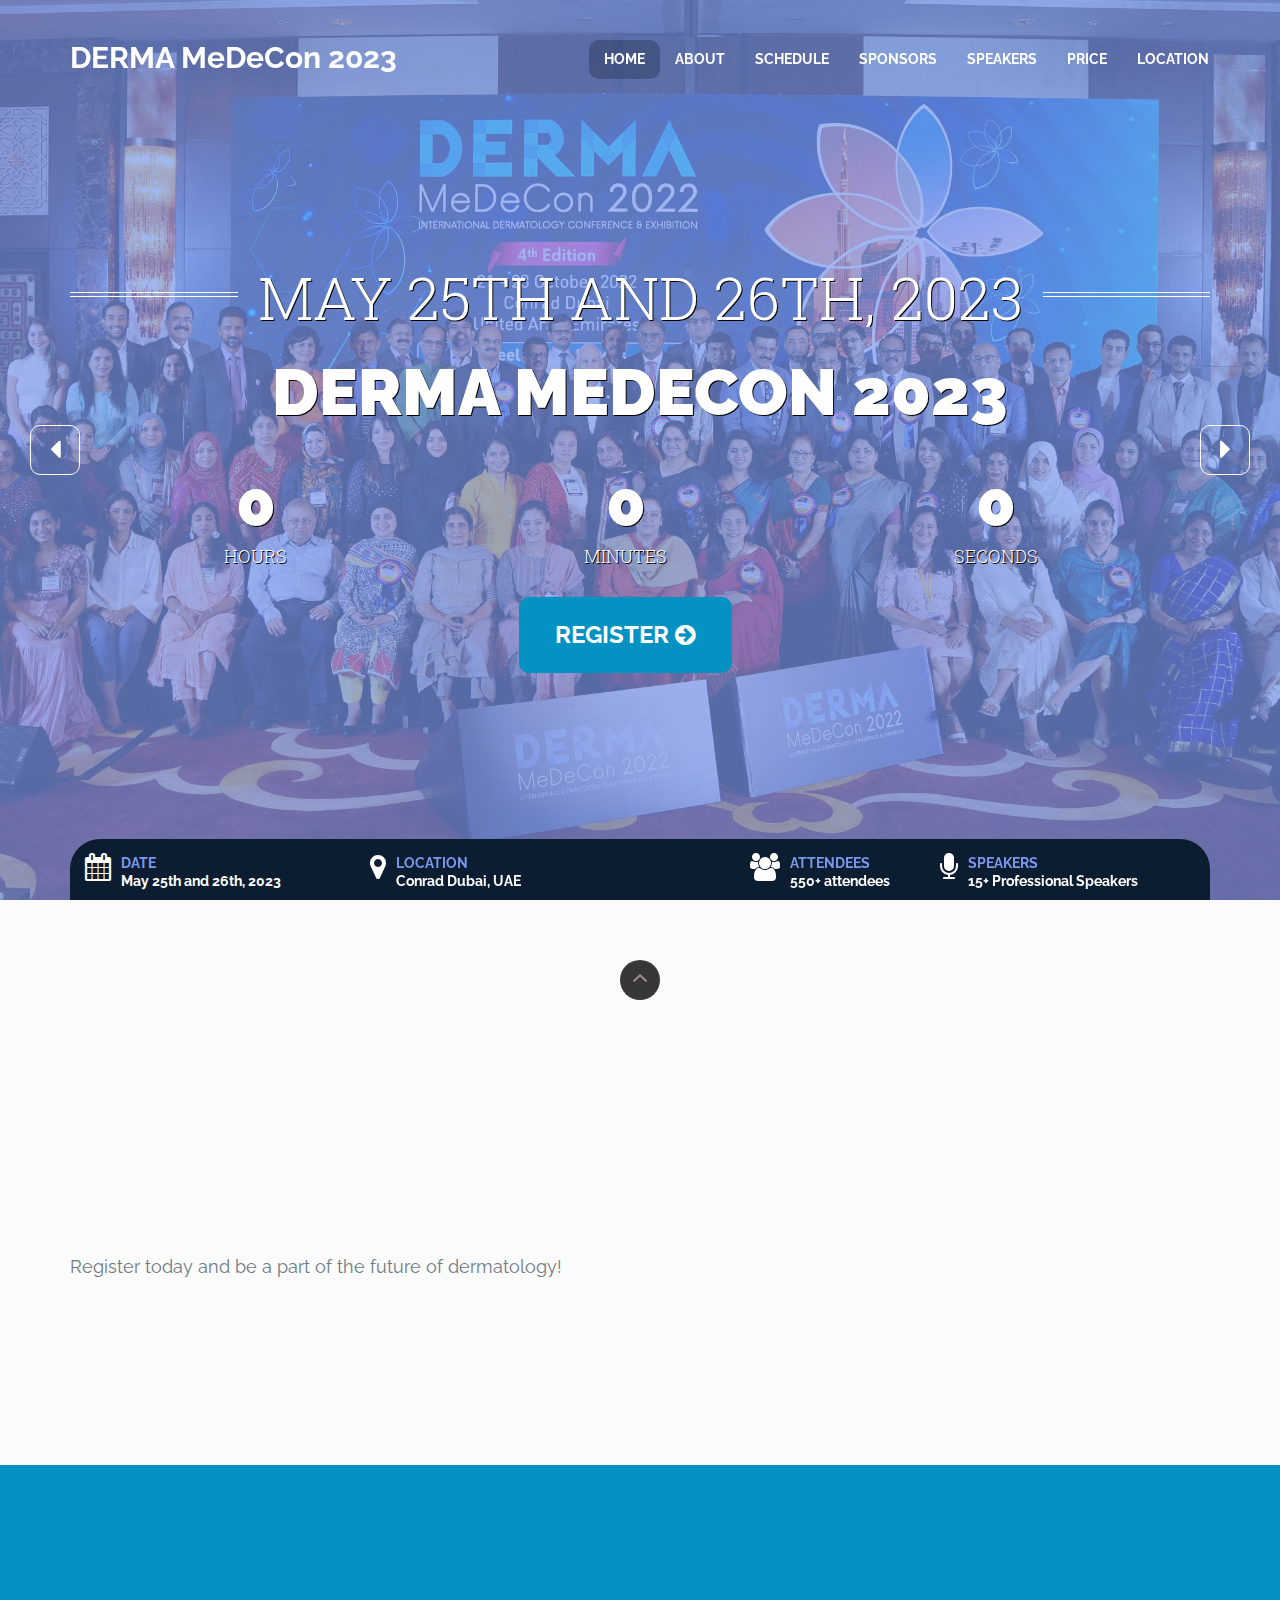
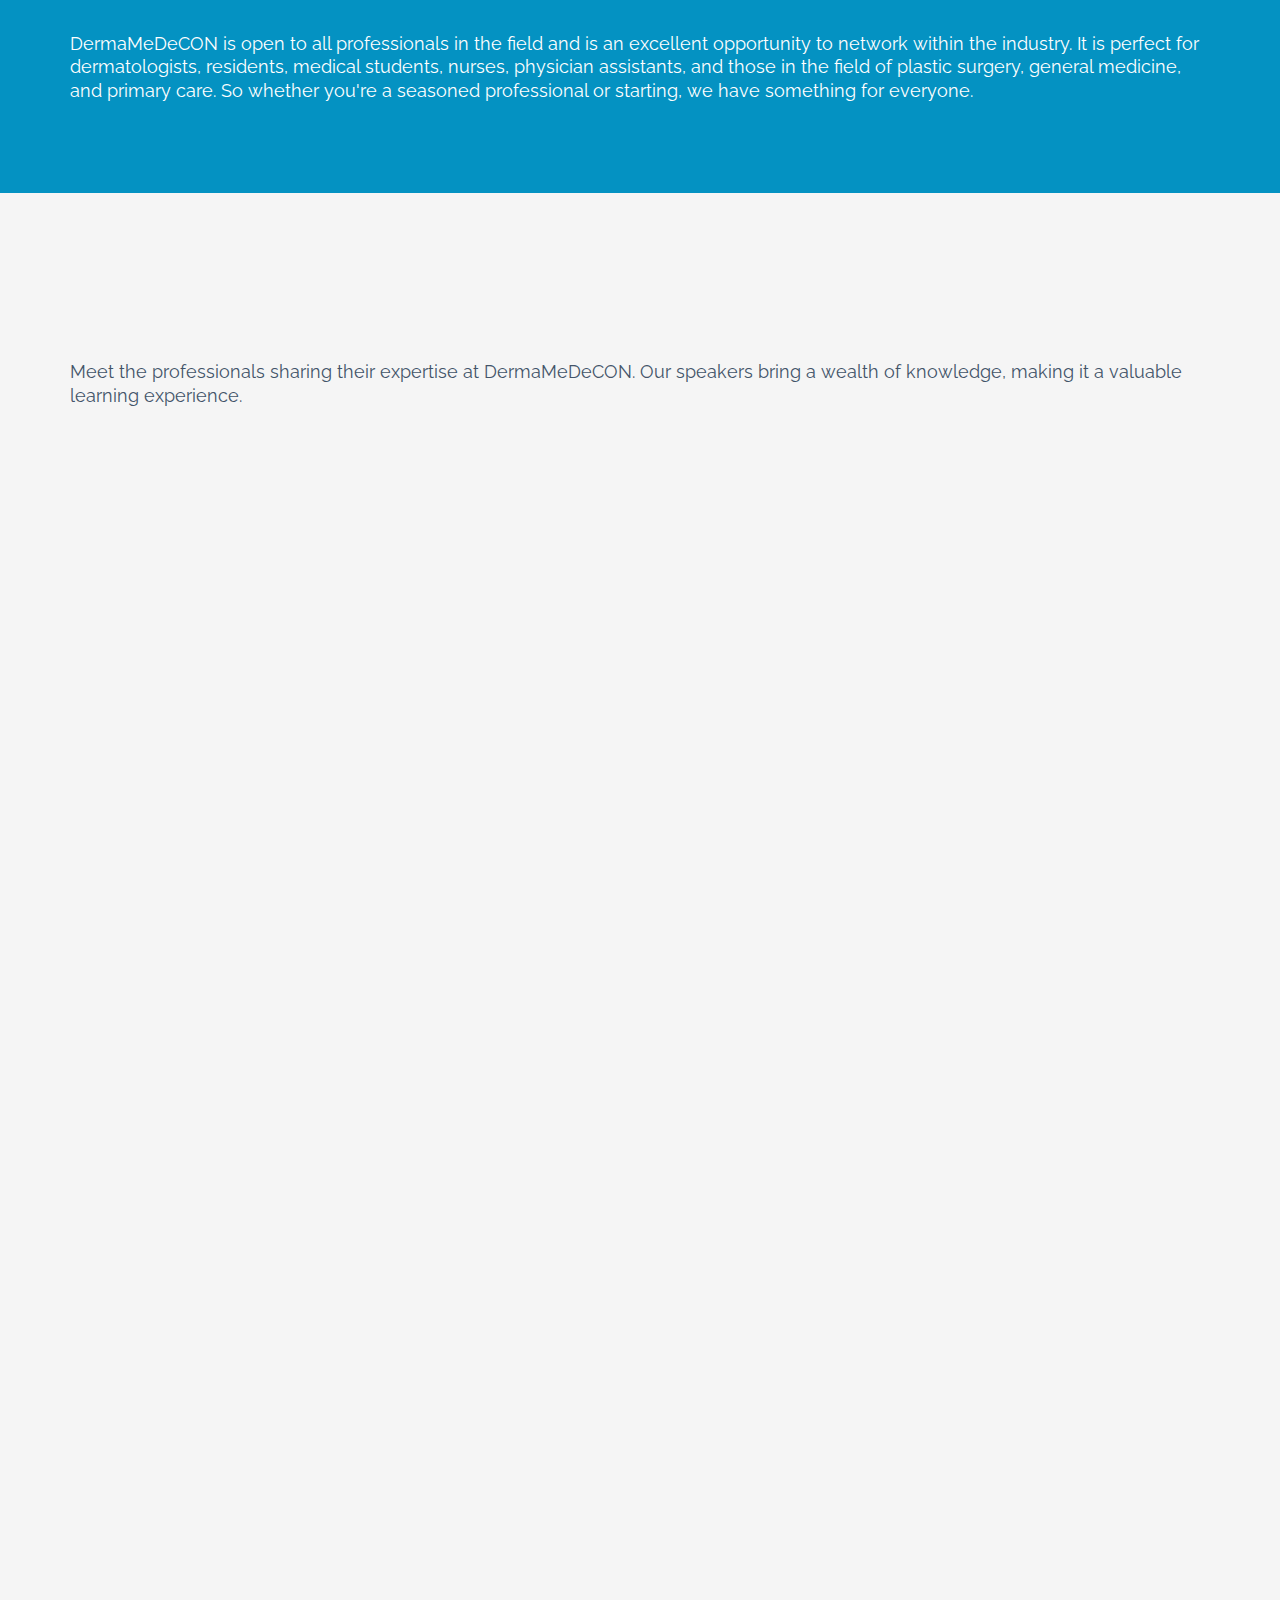
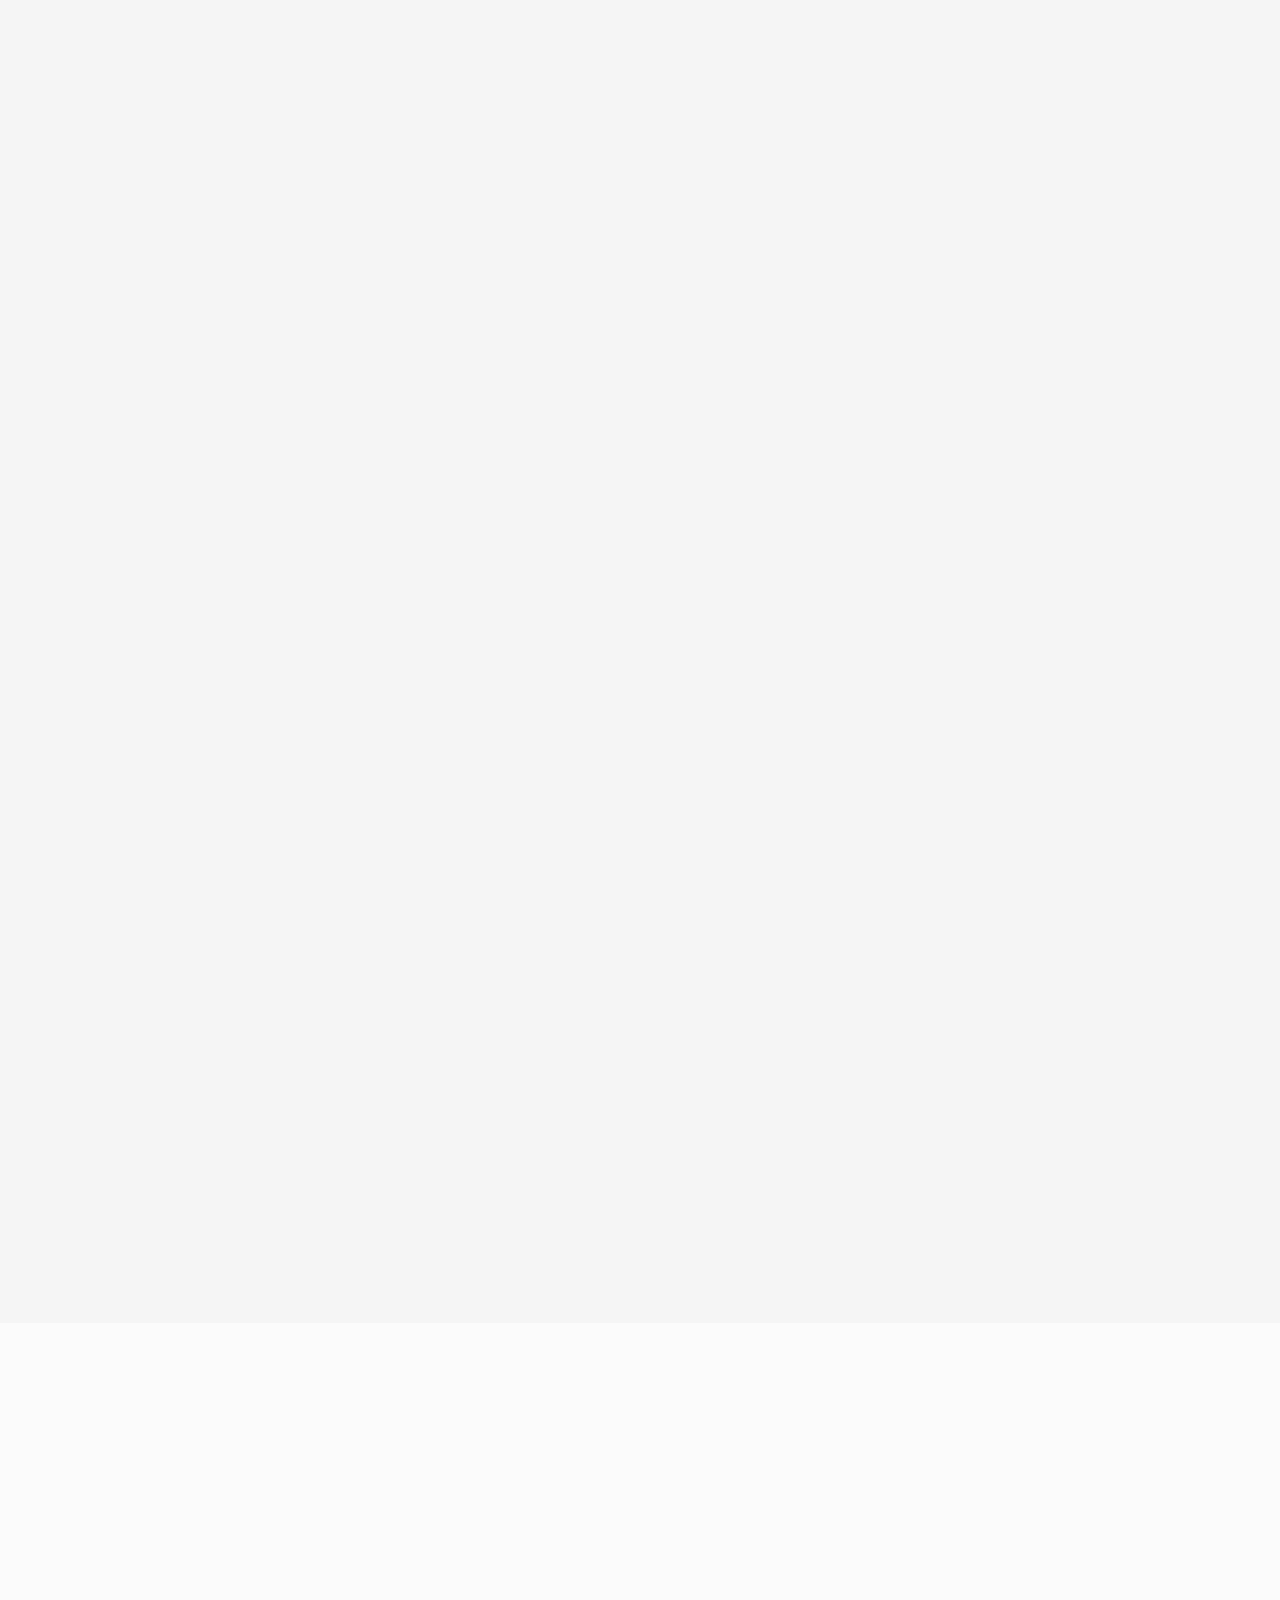
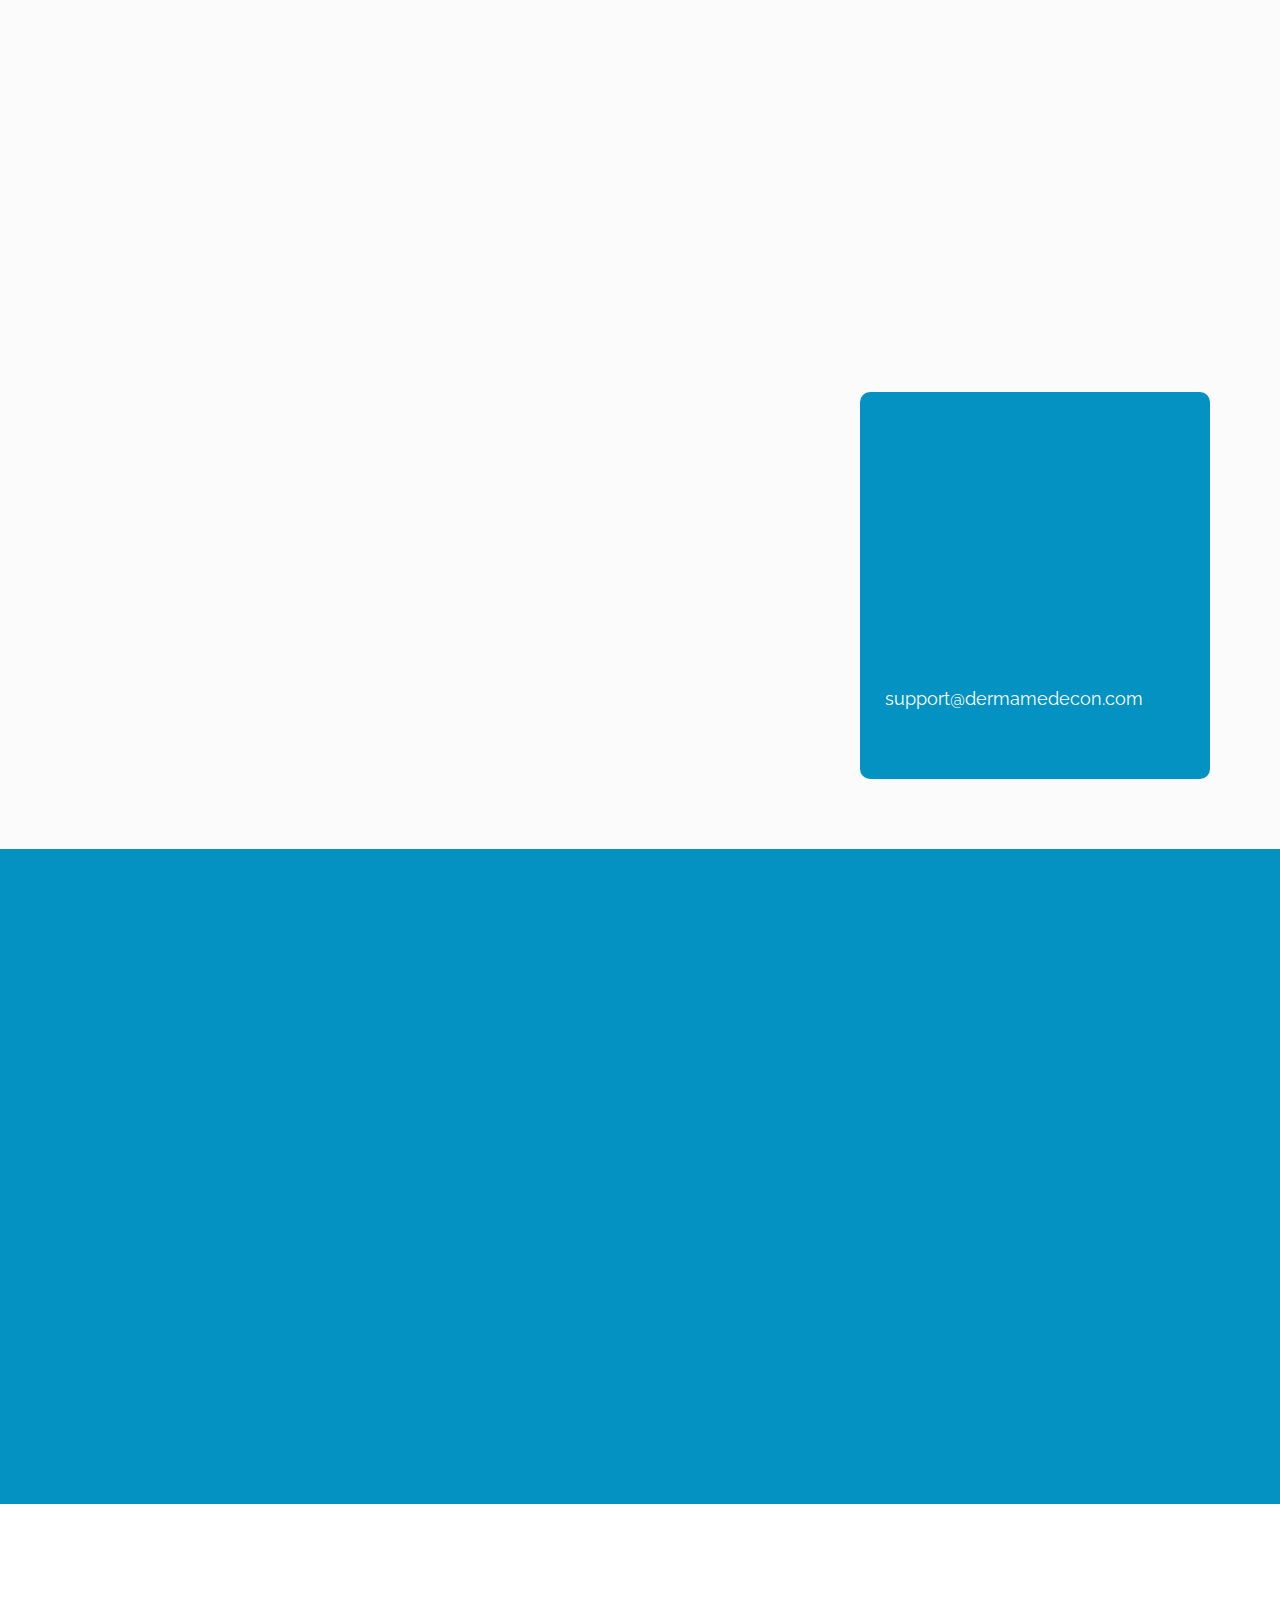
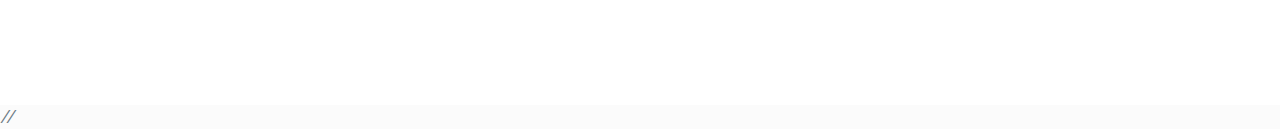
==== commit c36322b1: "removed nick" ====
--- a/index.html
+++ b/index.html
@@ -120,10 +120,8 @@
                                                     <div id="defaultCountdown" class="defaultCountdown clearfix"></div>
                                                 </div>
                                                 <p class="caption-text">
-                                                    <a class="btn btn-theme btn-theme-xl scroll-to"
-                                                        href="#registration"
-                                                         data-animation="flipInY"
-                                                        data-animation-delay="600"> Register <i
+                                                    <a class="btn btn-theme btn-theme-xl scroll-to" href="#registration"
+                                                        data-animation="flipInY" data-animation-delay="600"> Register <i
                                                             class="fa fa-arrow-circle-right"></i></a>
                                                 </p>
                                             </div>
@@ -145,10 +143,8 @@
                                                 <h3 class="caption-subtitle" data-animation="fadeInUp"
                                                     data-animation-delay="300">DERMA MeDeCon 2023</h3>
                                                 <p class="caption-text">
-                                                    <a class="btn btn-theme btn-theme-xl scroll-to"
-                                                        href="#registration"
-                                                        data-animation="flipInY"
-                                                        data-animation-delay="600"> Register <i
+                                                    <a class="btn btn-theme btn-theme-xl scroll-to" href="#registration"
+                                                        data-animation="flipInY" data-animation-delay="600"> Register <i
                                                             class="fa fa-arrow-circle-right"></i></a>
                                                     <!-- <a class="btn btn-theme btn-theme-xl btn-theme-transparent-white" href="http://www.youtube.com/watch?v=O-zpOMYRi0w" data-gal="prettyPhoto" data-animation="flipInY" data-animation-delay="900">Watch video</a> -->
                                                 </p>
@@ -269,9 +265,9 @@
                                 connections, and expanding your network! </p><br>
                             <p>Register today and be a part of the future of dermatology!</p>
                             <p class="btn-row register-btn">
-                                <a href="#registration"
-                                     class="btn btn-theme btn-theme-xl scroll-to" data-animation="flipInY"
-                                    data-animation-delay="200">Book My Seat <i class="fa fa-arrow-circle-right"></i></a>
+                                <a href="#registration" class="btn btn-theme btn-theme-xl scroll-to"
+                                    data-animation="flipInY" data-animation-delay="200">Book My Seat <i
+                                        class="fa fa-arrow-circle-right"></i></a>
                                 <!-- <a href="#" class="btn btn-theme btn-theme-xl btn-theme-transparent" data-animation="flipInY" data-animation-delay="400">Watch video</a> -->
                             </p>
                         </div>
@@ -411,7 +407,7 @@
                                     The Speakers <small></small></span>
                             </h1>
                         </div>
-                        <div class="col-md-4 text-right-md pull-right">
+                        <div class="col-md-4 text-right-md pull-right download-btn" style="display: none;">
                             <a href="https://drive.google.com/uc?export=download&id=1r_bsUnSW15Wl5kFmYx9cHSd2aNmQv3F4"
                                 class="btn btn-theme btn-theme-lg btn-theme-transparent-grey pull-right"
                                 data-animation="flipInY" data-animation-delay="300"><i class="fa fa-print"></i> Download
@@ -455,8 +451,8 @@
                                                 <div class="media">
                                                     <!-- -->
                                                     <div class="post-media pull-left" style="padding-right: 0px;">
-                                                        <img src="assets/img/niti.png" alt=""
-                                                            class="media-object" style="width: 130px;" />
+                                                        <img src="assets/img/niti.png" alt="" class="media-object"
+                                                            style="width: 130px;" />
                                                     </div>
                                                     <!-- -->
                                                     <div class="media-body">
@@ -476,7 +472,7 @@
                                                         </div>
                                                         <div class="post-body">
                                                             <div class="post-excerpt">
-                                                                <p>Live Feed Surgical Workshop From New Delhi</p>
+                                                                <!-- <p>Live Feed Surgical Workshop From New Delhi</p> -->
                                                             </div>
                                                         </div>
                                                         <div class="post-footer">
@@ -498,8 +494,8 @@
                                                 <div class="media">
                                                     <!-- -->
                                                     <div class="post-media pull-left" style="padding-right: 0px;">
-                                                        <img src="assets/img/paul.png" alt=""
-                                                            class="media-object" style="width:130px;" />
+                                                        <img src="assets/img/paul.png" alt="" class="media-object"
+                                                            style="width:130px;" />
                                                     </div>
                                                     <!-- -->
                                                     <div class="media-body">
@@ -519,7 +515,7 @@
                                                         </div>
                                                         <div class="post-body">
                                                             <div class="post-excerpt">
-                                                                <p>Topic To Be Decided</p>
+                                                                <!-- <p>Topic To Be Decided</p> -->
                                                             </div>
                                                         </div>
                                                         <div class="post-footer">
@@ -562,72 +558,29 @@
                                                         </div>
                                                         <div class="post-body">
                                                             <div class="post-excerpt">
-                                                                <p>Topic To Be Decided</p>
-                                                            </div>
-                                                        </div>
-                                                        <div class="post-footer">
-                                                            <!--<span class="post-readmore">
-                                                                    <i class="fa fa-microphone"></i> John Doe / CEO at Crown.io
-                                                                    <a href="#"><i class="fa fa-facebook"></i></a>
-                                                                    <a href="#"><i class="fa fa-twitter"></i></a>
-                                                                    <a href="#"><i class="fa fa-linkedin"></i></a>
-                                                                    <a href="#"><i class="fa fa-instagram"></i></a>
-                                                                </span>-->
-                                                        </div>
-                                                    </div>
-                                                    <!-- -->
-                                                </div>
-                                            </article>
-
+                                                                <!-- <p>Topic To Be Decided</p> -->
+                                                            </div>
+                                                        </div>
+                                                        <div class="post-footer">
+                                                            <!--<span class="post-readmore">
+                                                                    <i class="fa fa-microphone"></i> John Doe / CEO at Crown.io
+                                                                    <a href="#"><i class="fa fa-facebook"></i></a>
+                                                                    <a href="#"><i class="fa fa-twitter"></i></a>
+                                                                    <a href="#"><i class="fa fa-linkedin"></i></a>
+                                                                    <a href="#"><i class="fa fa-instagram"></i></a>
+                                                                </span>-->
+                                                        </div>
+                                                    </div>
+                                                    <!-- -->
+                                                </div>
+                                            </article>
                                             <article class="post-wrap" data-animation="fadeInUp"
                                                 data-animation-delay="200">
                                                 <div class="media">
                                                     <!-- -->
                                                     <div class="post-media pull-left" style="padding-right: 0px;">
-                                                        <img src="assets/img/nick.png" alt=""
-                                                            class="media-object" style="width: 130px;" />
-                                                    </div>
-                                                    <!-- -->
-                                                    <div class="media-body">
-                                                        <div class="post-header">
-                                                            <div class="post-meta">
-                                                                <span class="post-date"><i class="fa fa-clock-o"></i>
-                                                                    11:25 - 11.55</span>
-                                                                <a href="#" class="pull-right">
-                                                                    <span class="fa-stack fa-lg">
-                                                                        <!--<i class="fa fa-stack-2x fa-circle-thin"></i>
-                                                                        <i class="fa fa-stack-1x fa-share-alt"></i> -->
-                                                                    </span>
-                                                                </a>
-                                                            </div>
-                                                            <h2 class="post-title"><a href="#">Prof. Nick Levell</a>
-                                                            </h2>
-                                                        </div>
-                                                        <div class="post-body">
-                                                            <div class="post-excerpt">
-                                                                <p>Topic To Be Decided</p>
-                                                            </div>
-                                                        </div>
-                                                        <div class="post-footer">
-                                                            <!--<span class="post-readmore">
-                                                                    <i class="fa fa-microphone"></i> John Doe / CEO at Crown.io
-                                                                    <a href="#"><i class="fa fa-facebook"></i></a>
-                                                                    <a href="#"><i class="fa fa-twitter"></i></a>
-                                                                    <a href="#"><i class="fa fa-linkedin"></i></a>
-                                                                    <a href="#"><i class="fa fa-instagram"></i></a>
-                                                                </span>-->
-                                                        </div>
-                                                    </div>
-                                                    <!-- -->
-                                                </div>
-                                            </article>
-                                            <article class="post-wrap" data-animation="fadeInUp"
-                                                data-animation-delay="200">
-                                                <div class="media">
-                                                    <!-- -->
-                                                    <div class="post-media pull-left" style="padding-right: 0px;">
-                                                        <img src="assets/img/ian.png" alt=""
-                                                            class="media-object" style="width: 130px;" />
+                                                        <img src="assets/img/ian.png" alt="" class="media-object"
+                                                            style="width: 130px;" />
                                                     </div>
                                                     <!-- -->
                                                     <div class="media-body">
@@ -646,7 +599,7 @@
                                                         </div>
                                                         <div class="post-body">
                                                             <div class="post-excerpt">
-                                                                <p>Topic To Be Decided</p>
+                                                                <!-- <p>Topic To Be Decided</p> -->
                                                             </div>
                                                         </div>
                                                         <div class="post-footer">
@@ -688,7 +641,7 @@
                                                         </div>
                                                         <div class="post-body">
                                                             <div class="post-excerpt">
-                                                                <p>Topic To Be Decided</p>
+                                                                <!-- <p>Topic To Be Decided</p> -->
                                                             </div>
                                                         </div>
                                                         <div class="post-footer">
@@ -730,7 +683,7 @@
                                                         </div>
                                                         <div class="post-body">
                                                             <div class="post-excerpt">
-                                                                <p>Onychomycosis : From Mundane To Esoteric!</p>
+                                                                <!-- <p>Onychomycosis : From Mundane To Esoteric!</p> -->
                                                             </div>
                                                         </div>
                                                         <div class="post-footer">
@@ -751,8 +704,8 @@
                                                 <div class="media">
                                                     <!-- -->
                                                     <div class="post-media pull-left" style="padding-right: 0px;">
-                                                        <img src="assets/img/ashique.png" alt=""
-                                                            class="media-object" style="width: 130px;" />
+                                                        <img src="assets/img/ashique.png" alt="" class="media-object"
+                                                            style="width: 130px;" />
                                                     </div>
                                                     <!-- -->
                                                     <div class="media-body">
@@ -771,8 +724,8 @@
                                                         </div>
                                                         <div class="post-body">
                                                             <div class="post-excerpt">
-                                                                <p>Common Pitfalls & Often Neglected Aspects In Vitiligo
-                                                                    Management</p>
+                                                                <!-- <p>Common Pitfalls & Often Neglected Aspects In Vitiligo
+                                                                    Management</p> -->
                                                             </div>
                                                         </div>
                                                         <div class="post-footer">
@@ -793,8 +746,8 @@
                                                 <div class="media">
                                                     <!-- -->
                                                     <div class="post-media pull-left" style="padding-right: 0px;">
-                                                        <img src="assets/img/niti.png" alt=""
-                                                            class="media-object" style="width: 130px;" />
+                                                        <img src="assets/img/niti.png" alt="" class="media-object"
+                                                            style="width: 130px;" />
                                                     </div>
                                                     <!-- -->
                                                     <div class="media-body">
@@ -814,7 +767,7 @@
                                                         </div>
                                                         <div class="post-body">
                                                             <div class="post-excerpt">
-                                                                <p>Sclerotherapy For Dermatologists</p>
+                                                                <!-- <p>Sclerotherapy For Dermatologists</p> -->
                                                             </div>
                                                         </div>
                                                         <div class="post-footer">
@@ -835,8 +788,8 @@
                                                 <div class="media">
                                                     <!-- -->
                                                     <div class="post-media pull-left" style="padding-right: 0px;">
-                                                        <img src="assets/img/bina.png" alt=""
-                                                            class="media-object" style="width: 130px;" />
+                                                        <img src="assets/img/bina.png" alt="" class="media-object"
+                                                            style="width: 130px;" />
                                                     </div>
                                                     <!-- -->
                                                     <div class="media-body">
@@ -855,7 +808,7 @@
                                                         </div>
                                                         <div class="post-body">
                                                             <div class="post-excerpt">
-                                                                <p>Dermoscopy</p>
+                                                                <!-- <p>Dermoscopy</p> -->
                                                             </div>
                                                         </div>
                                                         <div class="post-footer">
@@ -897,8 +850,8 @@
                                                         </div>
                                                         <div class="post-body">
                                                             <div class="post-excerpt">
-                                                                <p>Nail Tumours & Introduction To Nail Ultrasound In
-                                                                    Clinical Practice</p>
+                                                                <!-- <p>Nail Tumours & Introduction To Nail Ultrasound In
+                                                                    Clinical Practice</p> -->
                                                             </div>
                                                         </div>
                                                         <div class="post-footer">
@@ -1259,8 +1212,8 @@
                                                 <div class="media">
                                                     <!-- -->
                                                     <div class="post-media pull-left" style="padding-right: 0px;">
-                                                        <img src="assets/img/mansi.png" alt=""
-                                                            class="media-object" style="width: 130px;" />
+                                                        <img src="assets/img/mansi.png" alt="" class="media-object"
+                                                            style="width: 130px;" />
                                                     </div>
                                                     <!-- -->
                                                     <div class="media-body">
@@ -1280,7 +1233,7 @@
                                                         </div>
                                                         <div class="post-body">
                                                             <div class="post-excerpt">
-                                                                <p>Botox Basic & Advanced </p>
+                                                                <!-- <p>Botox Basic & Advanced </p> -->
                                                             </div>
                                                         </div>
                                                         <div class="post-footer">
@@ -1301,8 +1254,8 @@
                                                 <div class="media">
                                                     <!-- -->
                                                     <div class="post-media pull-left" style="padding-right: 0px;">
-                                                        <img src="assets/img/paul.png" alt=""
-                                                            class="media-object" style="width:130px;" />
+                                                        <img src="assets/img/paul.png" alt="" class="media-object"
+                                                            style="width:130px;" />
                                                     </div>
                                                     <!-- -->
                                                     <div class="media-body">
@@ -1322,7 +1275,7 @@
                                                         </div>
                                                         <div class="post-body">
                                                             <div class="post-excerpt">
-                                                                <p>Topic to be decided</p>
+                                                                <!-- <p>Topic to be decided</p> -->
                                                             </div>
                                                         </div>
                                                         <div class="post-footer">
@@ -1343,8 +1296,8 @@
                                                 <div class="media">
                                                     <!-- -->
                                                     <div class="post-media pull-left" style="padding-right: 0px;">
-                                                        <img src="assets/img/marwa.png" alt=""
-                                                            class="media-object" style="width: 130px;" />
+                                                        <img src="assets/img/marwa.png" alt="" class="media-object"
+                                                            style="width: 130px;" />
                                                     </div>
                                                     <!-- -->
                                                     <div class="media-body">
@@ -1364,49 +1317,46 @@
                                                         </div>
                                                         <div class="post-body">
                                                             <div class="post-excerpt">
-                                                                <p>Basics Of Hair & Trichoscopy</p>
-                                                            </div>
-                                                        </div>
-                                                        <div class="post-footer">
-                                                            <!--<span class="post-readmore">
-                                                                    <i class="fa fa-microphone"></i> John Doe / CEO at Crown.io
-                                                                    <a href="#"><i class="fa fa-facebook"></i></a>
-                                                                    <a href="#"><i class="fa fa-twitter"></i></a>
-                                                                    <a href="#"><i class="fa fa-linkedin"></i></a>
-                                                                    <a href="#"><i class="fa fa-instagram"></i></a>
-                                                                </span>-->
-                                                        </div>
-                                                    </div>
-                                                    <!-- -->
-                                                </div>
-                                            </article>
-
+                                                                <!-- <p>Basics Of Hair & Trichoscopy</p> -->
+                                                            </div>
+                                                        </div>
+                                                        <div class="post-footer">
+                                                            <!--<span class="post-readmore">
+                                                                    <i class="fa fa-microphone"></i> John Doe / CEO at Crown.io
+                                                                    <a href="#"><i class="fa fa-facebook"></i></a>
+                                                                    <a href="#"><i class="fa fa-twitter"></i></a>
+                                                                    <a href="#"><i class="fa fa-linkedin"></i></a>
+                                                                    <a href="#"><i class="fa fa-instagram"></i></a>
+                                                                </span>-->
+                                                        </div>
+                                                    </div>
+                                                    <!-- -->
+                                                </div>
+                                            </article>
                                             <article class="post-wrap">
                                                 <div class="media">
                                                     <!-- -->
                                                     <div class="post-media pull-left" style="padding-right: 0px;">
-                                                        <img src="assets/img/nick.png" alt=""
-                                                            class="media-object" style="width: 130px;" />
-                                                    </div>
-                                                    <!-- -->
-                                                    <div class="media-body">
-                                                        <div class="post-header">
-                                                            <div class="post-meta">
-                                                                <span class="post-date"><i class="fa fa-clock-o"></i>
-                                                                    11:25 - 11.55</span>
-                                                                <a href="#" class="pull-right">
-                                                                    <span class="fa-stack fa-lg">
-                                                                        <!--<i class="fa fa-stack-2x fa-circle-thin"></i>
-                                                                        <i class="fa fa-stack-1x fa-share-alt"></i> -->
-                                                                    </span>
-                                                                </a>
-                                                            </div>
-                                                            <h2 class="post-title"><a href="#">Prof. Nick Levell</a>
-                                                            </h2>
-                                                        </div>
-                                                        <div class="post-body">
-                                                            <div class="post-excerpt">
-                                                                <p>Topic to be decided</p>
+                                                        <img src="assets/img/ian.png" alt="" class="media-object"
+                                                            style="width: 130px;" />
+                                                    </div>
+                                                    <div class="media-body">
+                                                        <div class="post-header">
+                                                            <div class="post-meta">
+                                                                <span class="post-date"><i class="fa fa-clock-o"></i>
+                                                                    12:15 - 12:45</span>
+                                                                <a href="#" class="pull-right">
+                                                                    <span class="fa-stack fa-lg">
+                                                                        <!--<i class="fa fa-stack-2x fa-circle-thin"></i>
+                                                                        <i class="fa fa-stack-1x fa-share-alt"></i> -->
+                                                                    </span>
+                                                                </a>
+                                                            </div>
+                                                            <h2 class="post-title"><a href="#">Dr. Ian Coulson</a></h2>
+                                                        </div>
+                                                        <div class="post-body">
+                                                            <div class="post-excerpt">
+                                                                <!-- <p>Topic to be decided</p> -->
                                                             </div>
                                                         </div>
                                                         <div class="post-footer">
@@ -1425,46 +1375,8 @@
                                                 <div class="media">
                                                     <!-- -->
                                                     <div class="post-media pull-left" style="padding-right: 0px;">
-                                                        <img src="assets/img/ian.png" alt=""
-                                                            class="media-object" style="width: 130px;" />
-                                                    </div>
-                                                    <div class="media-body">
-                                                        <div class="post-header">
-                                                            <div class="post-meta">
-                                                                <span class="post-date"><i class="fa fa-clock-o"></i>
-                                                                    12:15 - 12:45</span>
-                                                                <a href="#" class="pull-right">
-                                                                    <span class="fa-stack fa-lg">
-                                                                        <!--<i class="fa fa-stack-2x fa-circle-thin"></i>
-                                                                        <i class="fa fa-stack-1x fa-share-alt"></i> -->
-                                                                    </span>
-                                                                </a>
-                                                            </div>
-                                                            <h2 class="post-title"><a href="#">Dr. Ian Coulson</a></h2>
-                                                        </div>
-                                                        <div class="post-body">
-                                                            <div class="post-excerpt">
-                                                                <p>Topic to be decided</p>
-                                                            </div>
-                                                        </div>
-                                                        <div class="post-footer">
-                                                            <!--<span class="post-readmore">
-                                                                    <i class="fa fa-microphone"></i> John Doe / CEO at Crown.io
-                                                                    <a href="#"><i class="fa fa-facebook"></i></a>
-                                                                    <a href="#"><i class="fa fa-twitter"></i></a>
-                                                                    <a href="#"><i class="fa fa-linkedin"></i></a>
-                                                                    <a href="#"><i class="fa fa-instagram"></i></a>
-                                                                </span>-->
-                                                        </div>
-                                                    </div>
-                                                </div>
-                                            </article>
-                                            <article class="post-wrap">
-                                                <div class="media">
-                                                    <!-- -->
-                                                    <div class="post-media pull-left" style="padding-right: 0px;">
-                                                        <img src="assets/img/mahmoud.png" alt=""
-                                                            class="media-object" style="width: 130px;" />
+                                                        <img src="assets/img/mahmoud.png" alt="" class="media-object"
+                                                            style="width: 130px;" />
                                                     </div>
                                                     <!-- -->
                                                     <div class="media-body">
@@ -1484,8 +1396,8 @@
                                                         </div>
                                                         <div class="post-body">
                                                             <div class="post-excerpt">
-                                                                <p>Paediatric Papulosquamous Disorders : A Practical
-                                                                    Overview</p>
+                                                                <!-- <p>Paediatric Papulosquamous Disorders : A Practical
+                                                                    Overview</p> -->
                                                             </div>
                                                         </div>
                                                         <div class="post-footer">
@@ -1504,8 +1416,8 @@
                                                 <div class="media">
                                                     <!-- -->
                                                     <div class="post-media pull-left" style="padding-right: 0px;">
-                                                        <img src="assets/img/somesh.png" alt=""
-                                                            class="media-object" style="width: 130px;" />
+                                                        <img src="assets/img/somesh.png" alt="" class="media-object"
+                                                            style="width: 130px;" />
                                                     </div>
                                                     <div class="media-body">
                                                         <div class="post-header">
@@ -1524,7 +1436,7 @@
                                                         </div>
                                                         <div class="post-body">
                                                             <div class="post-excerpt">
-                                                                <p>New Guidelines In STI</p>
+                                                                <!-- <p>New Guidelines In STI</p> -->
                                                             </div>
                                                         </div>
                                                         <div class="post-footer">
@@ -1543,8 +1455,8 @@
                                                 <div class="media">
                                                     <!-- -->
                                                     <div class="post-media pull-left" style="padding-right: 0px;">
-                                                        <img src="assets/img/ashique.png" alt=""
-                                                            class="media-object" style="width: 130px;" />
+                                                        <img src="assets/img/ashique.png" alt="" class="media-object"
+                                                            style="width: 130px;" />
                                                     </div>
                                                     <div class="media-body">
                                                         <div class="post-header">
@@ -1562,7 +1474,7 @@
                                                         </div>
                                                         <div class="post-body">
                                                             <div class="post-excerpt">
-                                                                <p>Surgical Management Of Non Vitiligo Leucoderma</p>
+                                                                <!-- <p>Surgical Management Of Non Vitiligo Leucoderma</p> -->
                                                             </div>
                                                         </div>
                                                         <div class="post-footer">
@@ -1581,8 +1493,8 @@
                                                 <div class="media">
                                                     <!-- -->
                                                     <div class="post-media pull-left" style="padding-right: 0px;">
-                                                        <img src="assets/img/niti.png" alt=""
-                                                            class="media-object" style="width: 130px;" />
+                                                        <img src="assets/img/niti.png" alt="" class="media-object"
+                                                            style="width: 130px;" />
                                                     </div>
                                                     <div class="media-body">
                                                         <div class="post-header">
@@ -1601,7 +1513,7 @@
                                                         </div>
                                                         <div class="post-body">
                                                             <div class="post-excerpt">
-                                                                <p>Vascular Anomalies : What Works & What's New?</p>
+                                                                <!-- <p>Vascular Anomalies : What Works & What's New?</p> -->
                                                             </div>
                                                         </div>
                                                         <div class="post-footer">
@@ -1640,7 +1552,7 @@
                                                         </div>
                                                         <div class="post-body">
                                                             <div class="post-excerpt">
-                                                                <p>Onycholysis: A Diagnostic Dilemma</p>
+                                                                <!-- <p>Onycholysis: A Diagnostic Dilemma</p> -->
                                                             </div>
                                                         </div>
                                                         <div class="post-footer">
@@ -1659,8 +1571,8 @@
                                                 <div class="media">
                                                     <!-- -->
                                                     <div class="post-media pull-left" style="padding-right: 0px;">
-                                                        <img src="assets/img/somesh.png" alt=""
-                                                            class="media-object" style="width: 130px;" />
+                                                        <img src="assets/img/somesh.png" alt="" class="media-object"
+                                                            style="width: 130px;" />
                                                     </div>
                                                     <div class="media-body">
                                                         <div class="post-header">
@@ -1679,8 +1591,8 @@
                                                         </div>
                                                         <div class="post-body">
                                                             <div class="post-excerpt">
-                                                                <p>Dermatosurgical Tips & Tricks: For Office Practice
-                                                                </p>
+                                                                <!-- <p>Dermatosurgical Tips & Tricks: For Office Practice
+                                                                </p> -->
                                                             </div>
                                                         </div>
                                                         <div class="post-footer">
@@ -3224,42 +3136,7 @@
                             </div>
                         </div>
                         <!-- -->
-                        <div class="col-sm-6 col-md-3" data-animation="fadeInUp" data-animation-delay="500">
-                            <div class="thumbnail no-border no-padding text-center">
-                                <div class="hex">
-                                    <div class="hex-deg">
-                                        <div class="hex-deg">
-                                            <div class="hex-deg">
-                                                <div class="hex-inner">
-                                                    <div class="media">
-                                                        <img src="assets/img/nickhex.webp" alt=""
-                                                            style="height:190px;width: auto;">
-                                                        <div class="caption hovered">
-                                                            <div class="caption-wrapper div-table">
-                                                                <div class="caption-inner div-cell">
-                                                                    <p class="caption-buttons"><a href="#"
-                                                                            class="btn caption-link"><i
-                                                                                class="fa fa-link"></i></a></p>
-                                                                </div>
-                                                            </div>
-                                                        </div>
-                                                    </div>
-                                                </div>
-                                            </div>
-                                        </div>
-                                    </div>
-                                </div>
-                                <div class="caption before-media">
-                                    <h3 class="caption-title">Prof. Nick Levell</h3>
-                                    <p class="caption-category">Consultant Dermatologist</p>
-                                </div>
-                                <div class="caption">
-                                    <p>Norfolk and Norwich University Hospital
-                                        <br>United Kingdom
-                                    </p>
-                                </div>
-                            </div>
-                        </div>
+                       
                         <!-- -->
                         <!-- <div class="col-sm-6 col-md-3" data-animation="fadeInUp" data-animation-delay="700">
                                 <div class="thumbnail no-border no-padding text-center">
@@ -3342,8 +3219,7 @@
                                     <div class="price-table-row odd"><i class="fa fa-check-circle-o"></i> Donec cursus
                                         magna</div> -->
                                     <div class="price-table-row-bottom">
-                                        <a class="btn btn-theme scroll-to"
-                                            href="#registration"
+                                        <a class="btn btn-theme scroll-to" href="#registration"
                                             data-toggle="modal">Register</a>
                                     </div>
                                 </div>
@@ -3356,8 +3232,8 @@
                                         <h2 class="price-label-title">May Onwards</h2>
                                     </div>
                                     <div class="price-value">
-                                        <span class="price-number" style="font-weight: 700;">2500</span><span class="price-unit">د.إ</span><span
-                                            class="price-per"></span>
+                                        <span class="price-number" style="font-weight: 700;">2500</span><span
+                                            class="price-unit">د.إ</span><span class="price-per"></span>
                                     </div>
                                 </div>
                                 <div class="price-table-rows">
@@ -3370,8 +3246,7 @@
                                     <div class="price-table-row odd"><i class="fa fa-check-circle-o"></i> Donec cursus
                                         magna</div> -->
                                     <div class="price-table-row-bottom" style="visibility: hidden;">
-                                        <a class="btn btn-theme scroll-to"
-                                            href="#registrations"
+                                        <a class="btn btn-theme scroll-to" href="#registrations"
                                             data-toggle="modal">Register</a>
                                     </div>
                                 </div>
--- a/assets/css/theme.css
+++ b/assets/css/theme.css
@@ -4605,7 +4605,18 @@
 @media (max-width: 767px) {
    .register-btn
    {
+    padding-top: 15px;
+    padding-bottom: 15px;
     display: flex;
     justify-content: center;
   }
+}
+@media (max-width: 767px) {
+  .download-btn
+  {
+    width: 100%;
+    padding-bottom: 30px;
+   display: flex;
+   justify-content: center;
+ }
 }